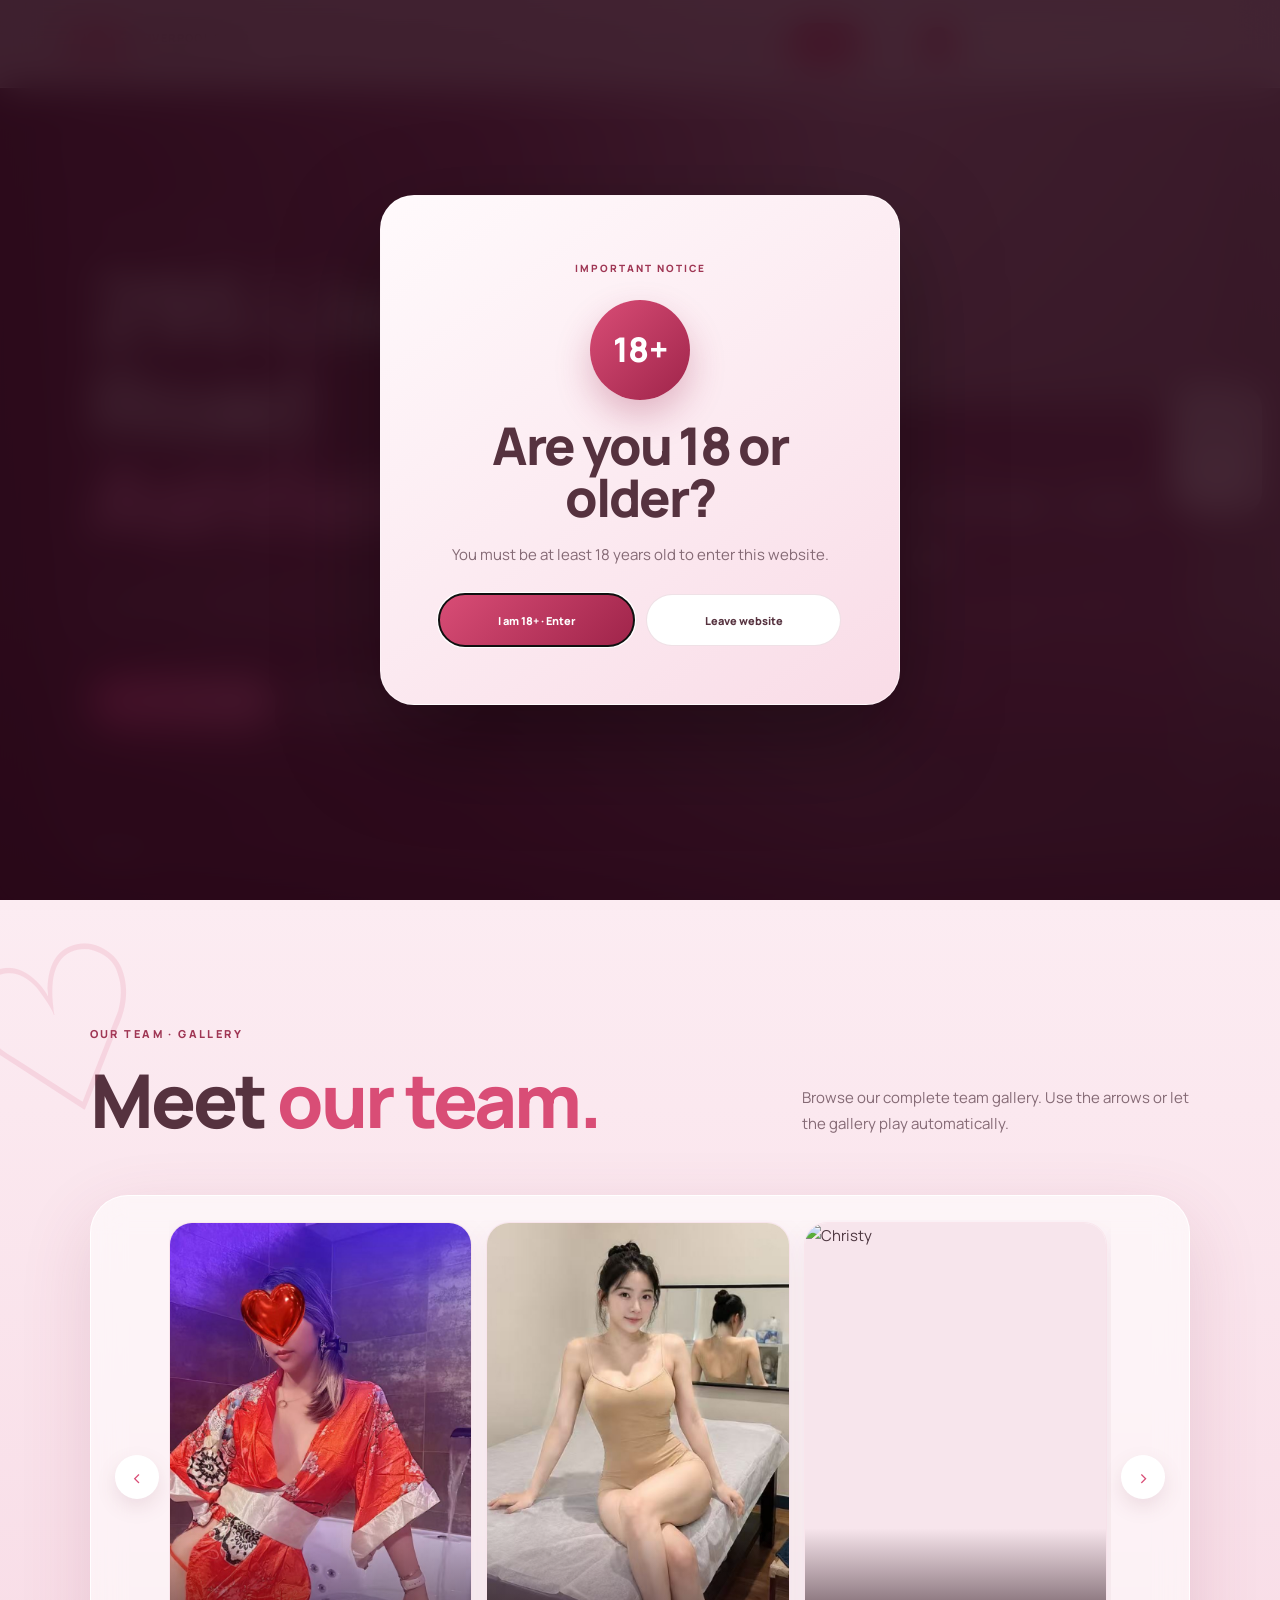
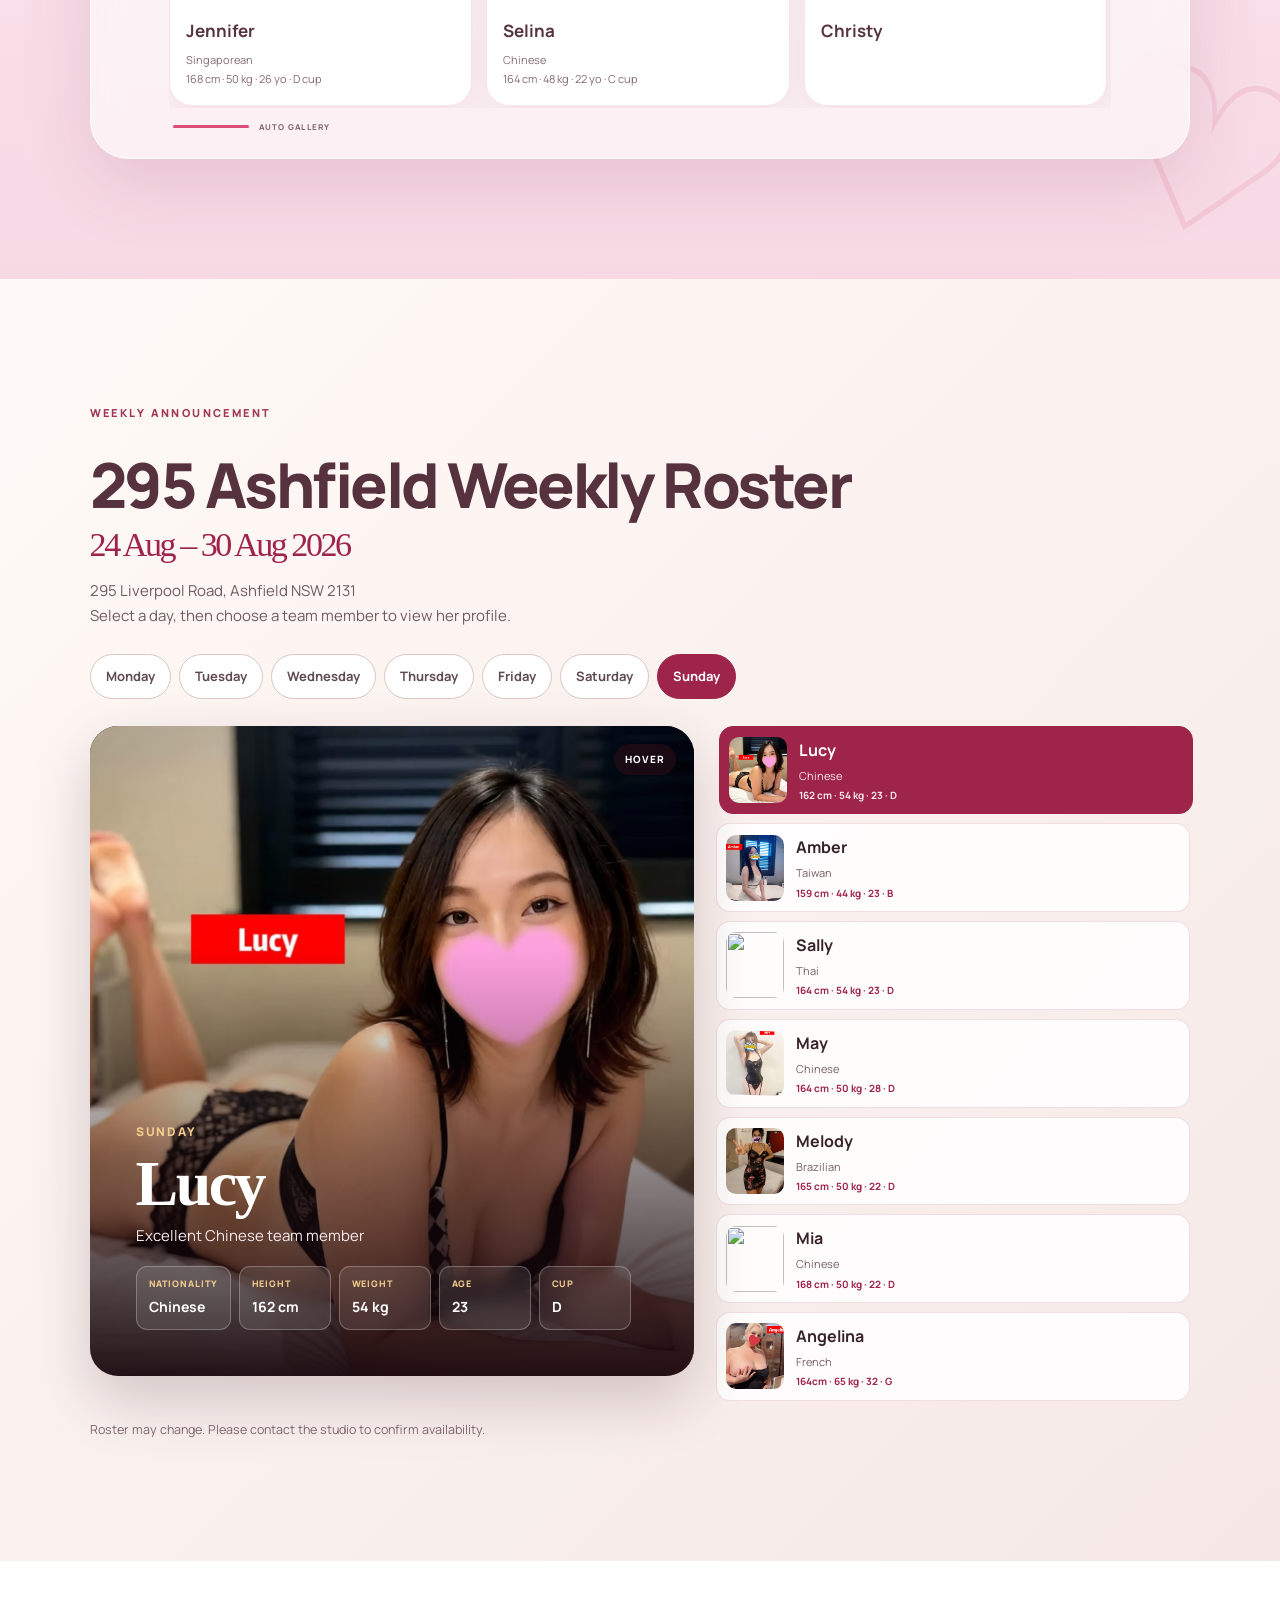
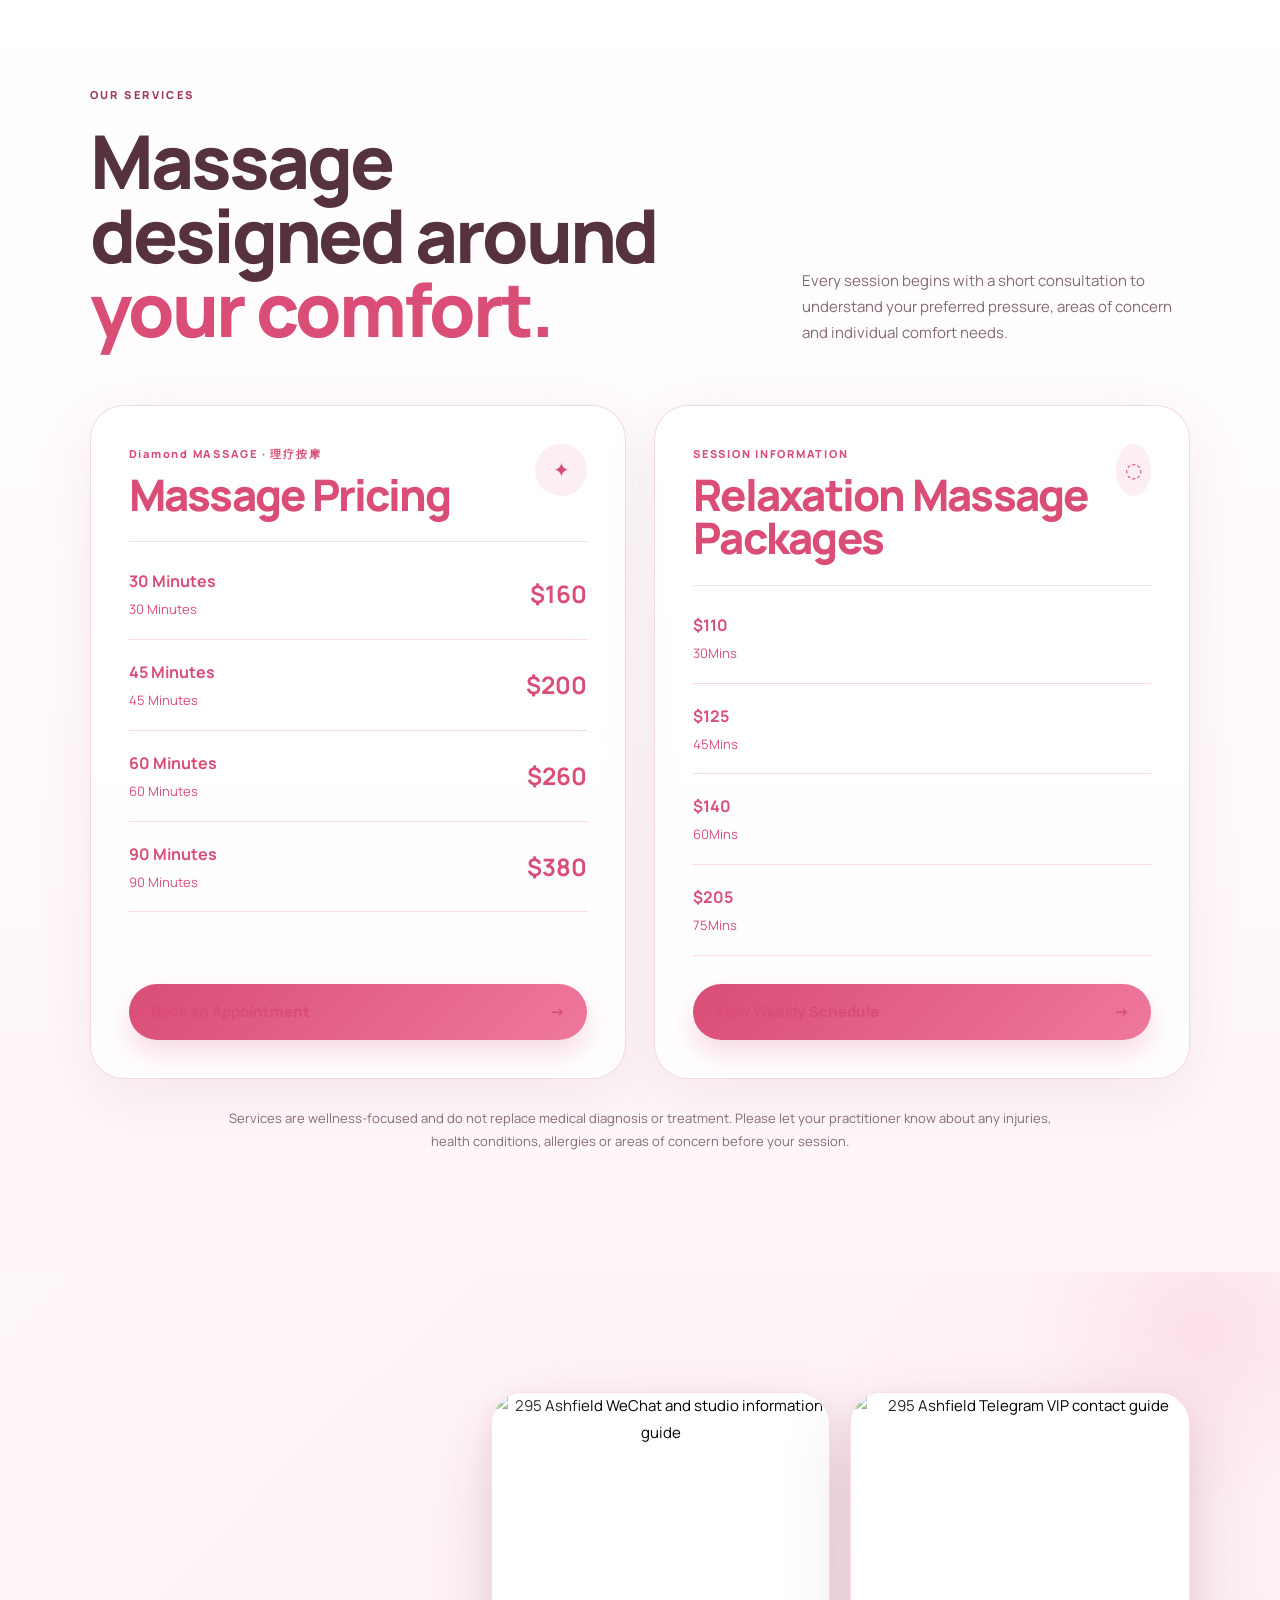
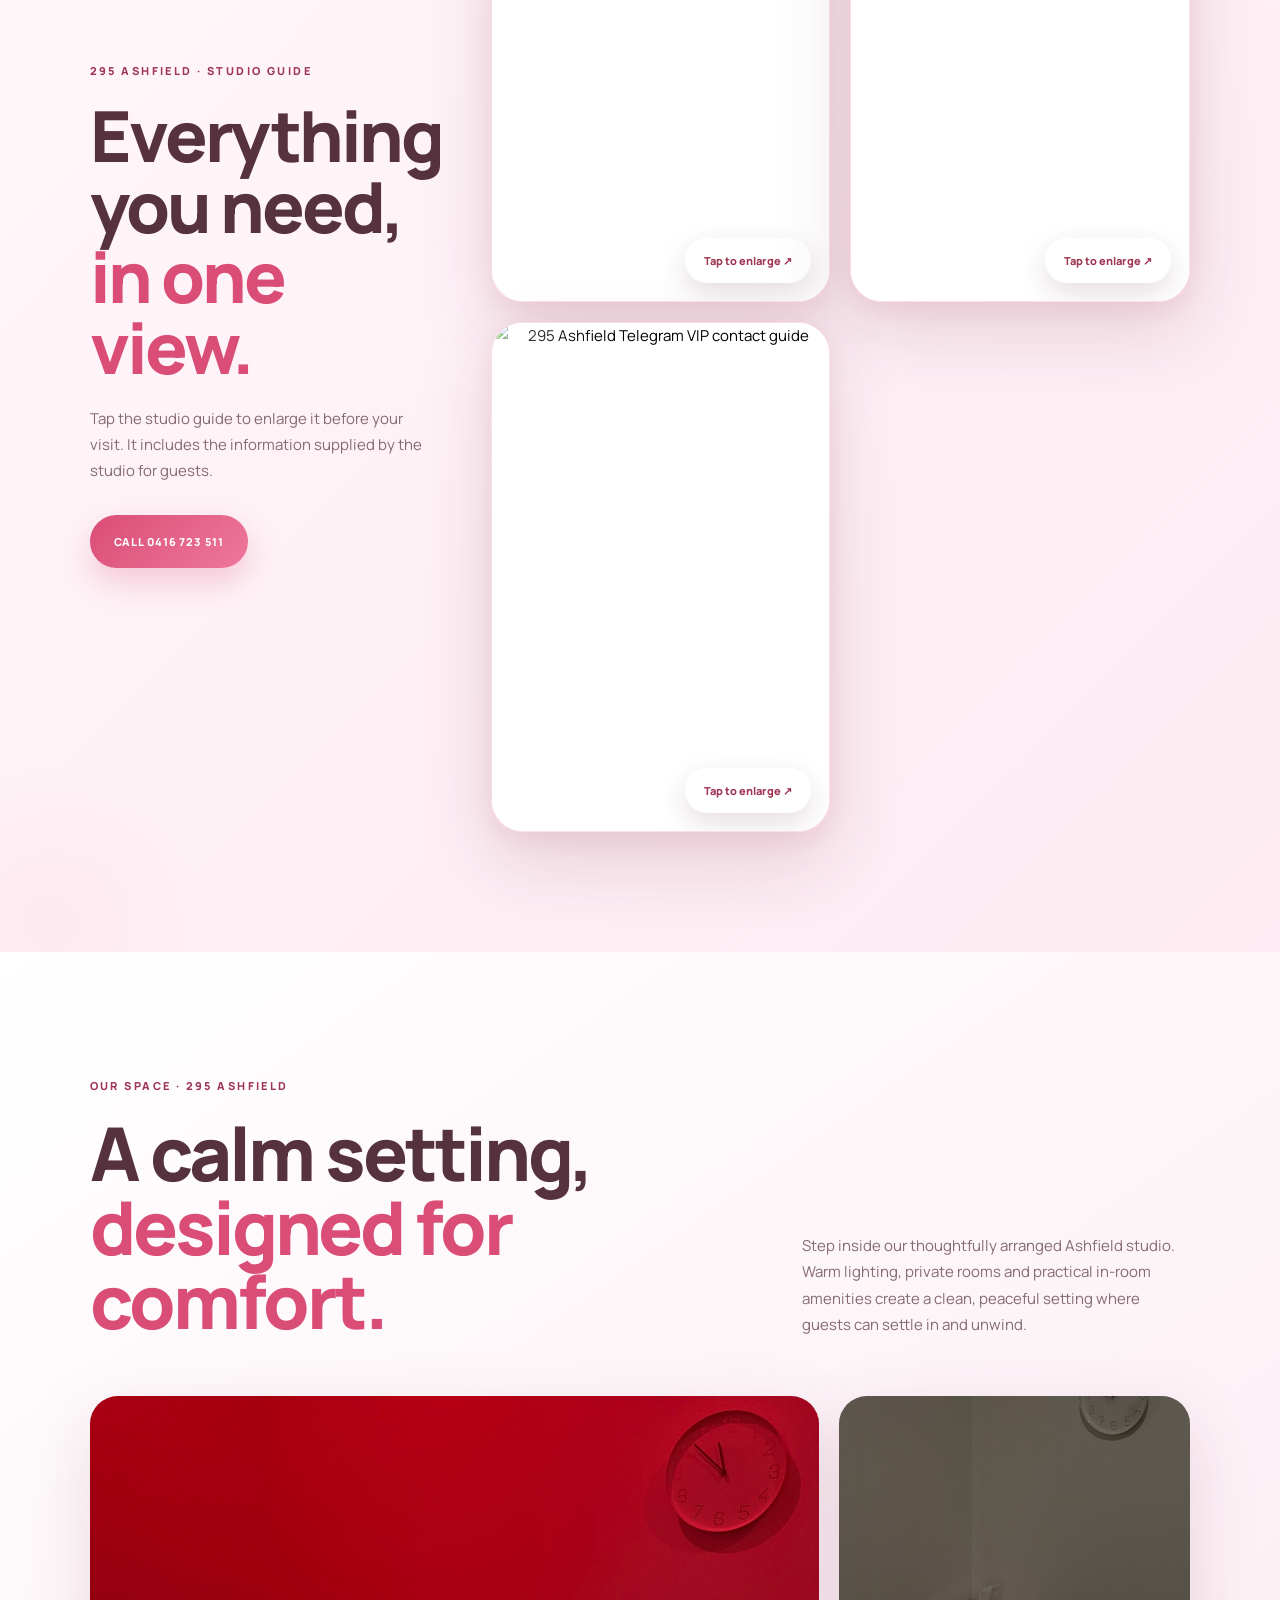
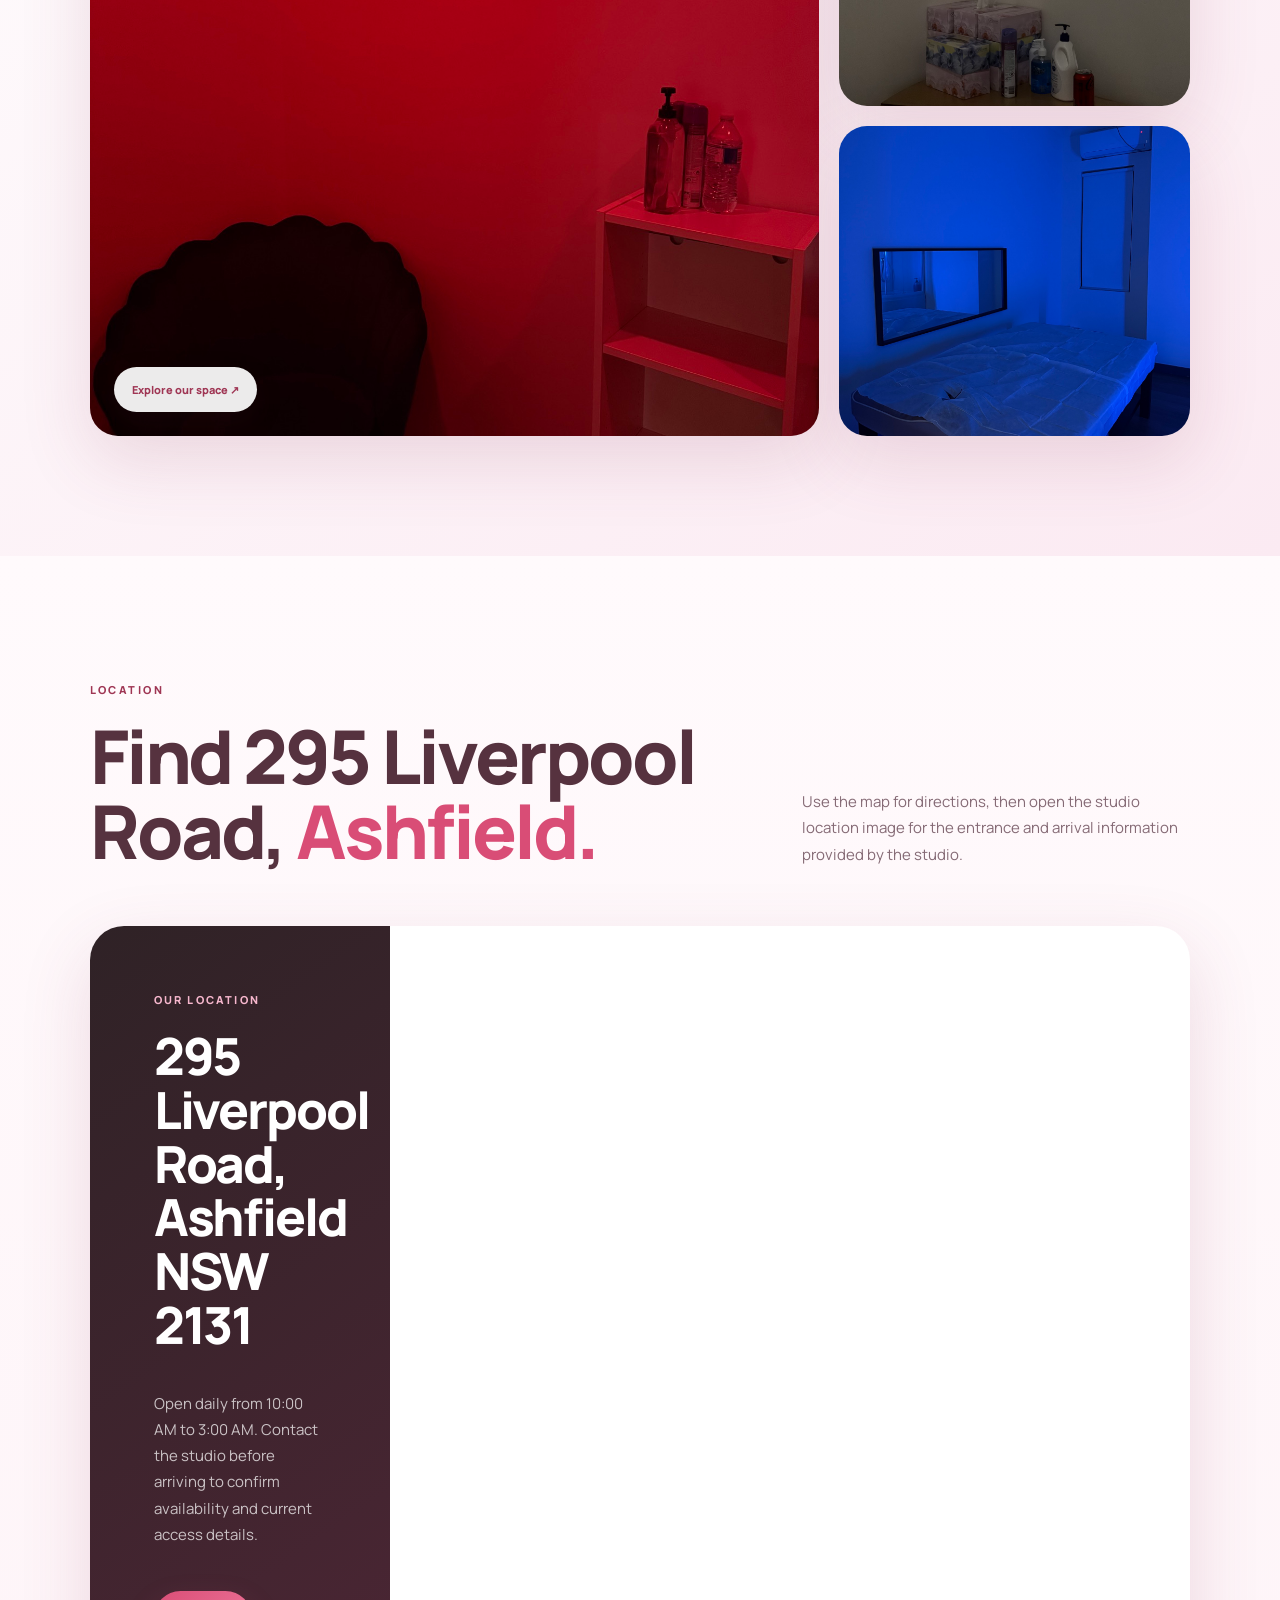
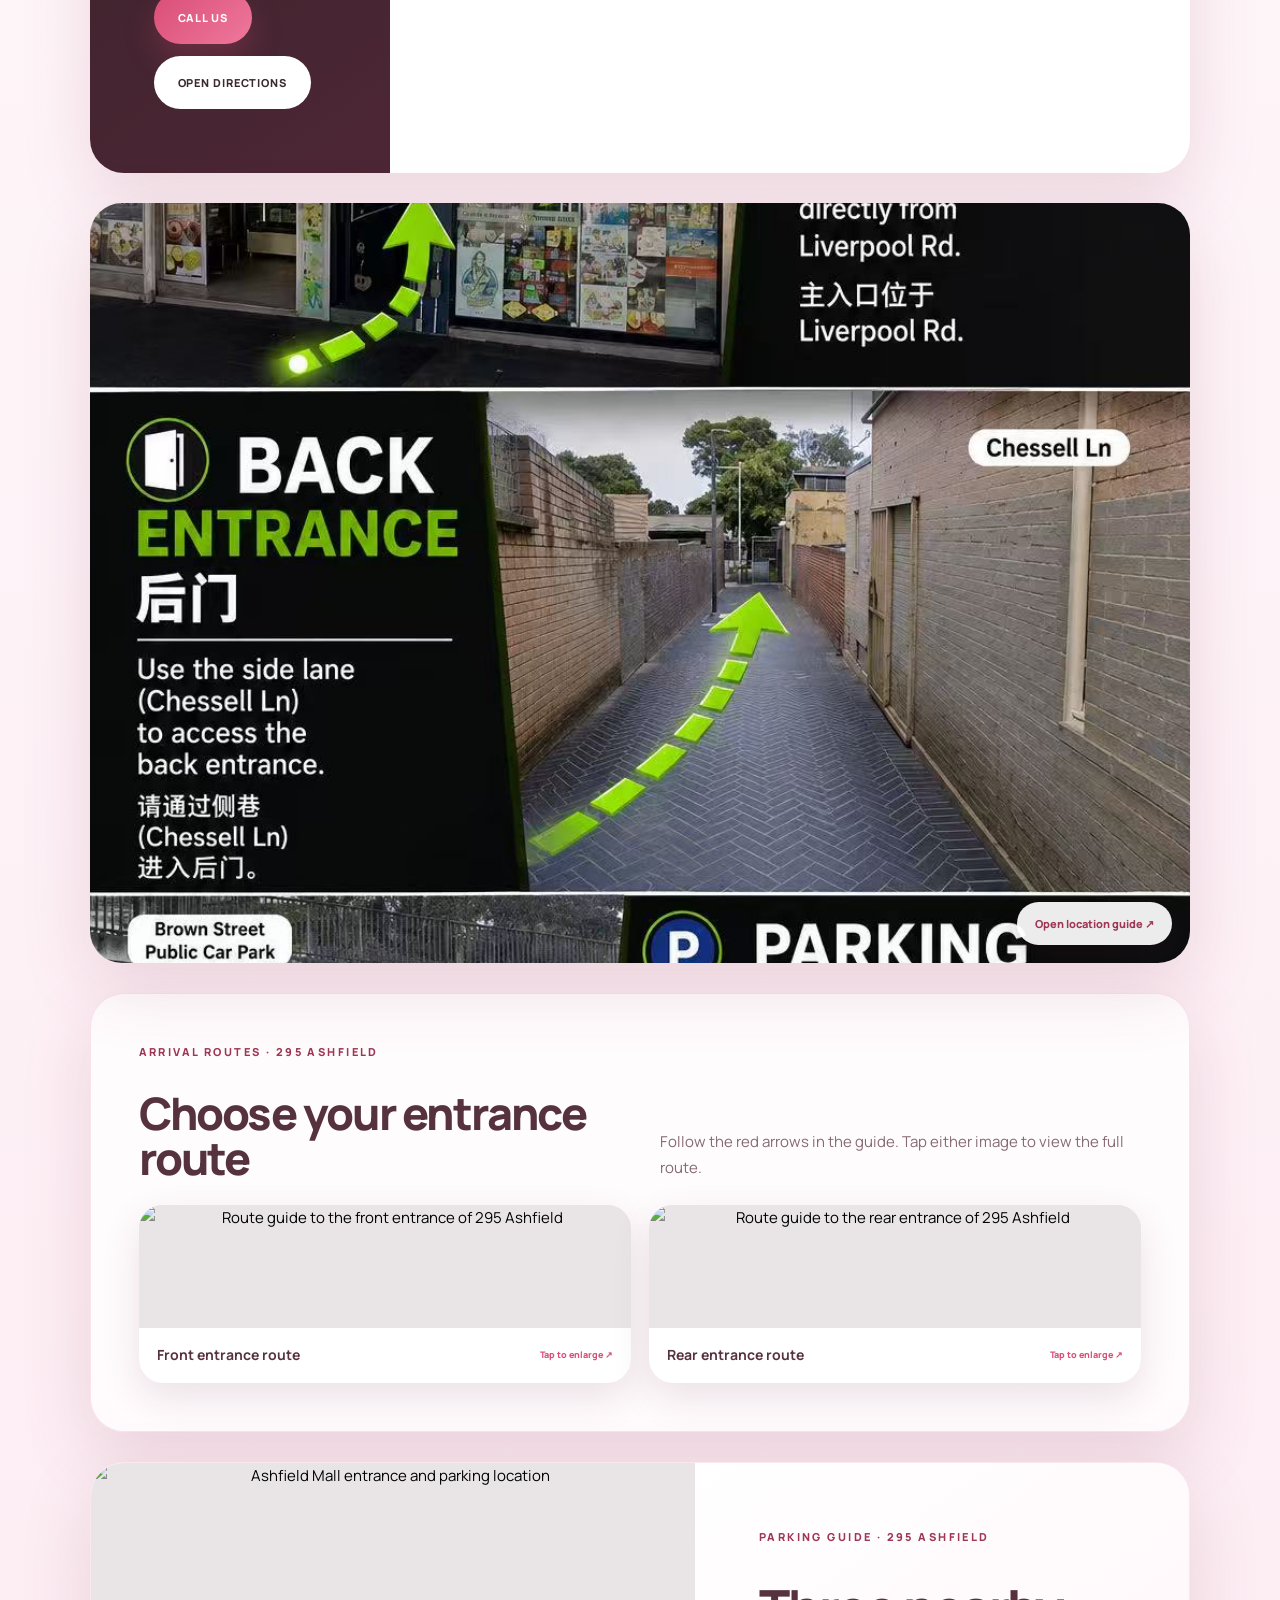
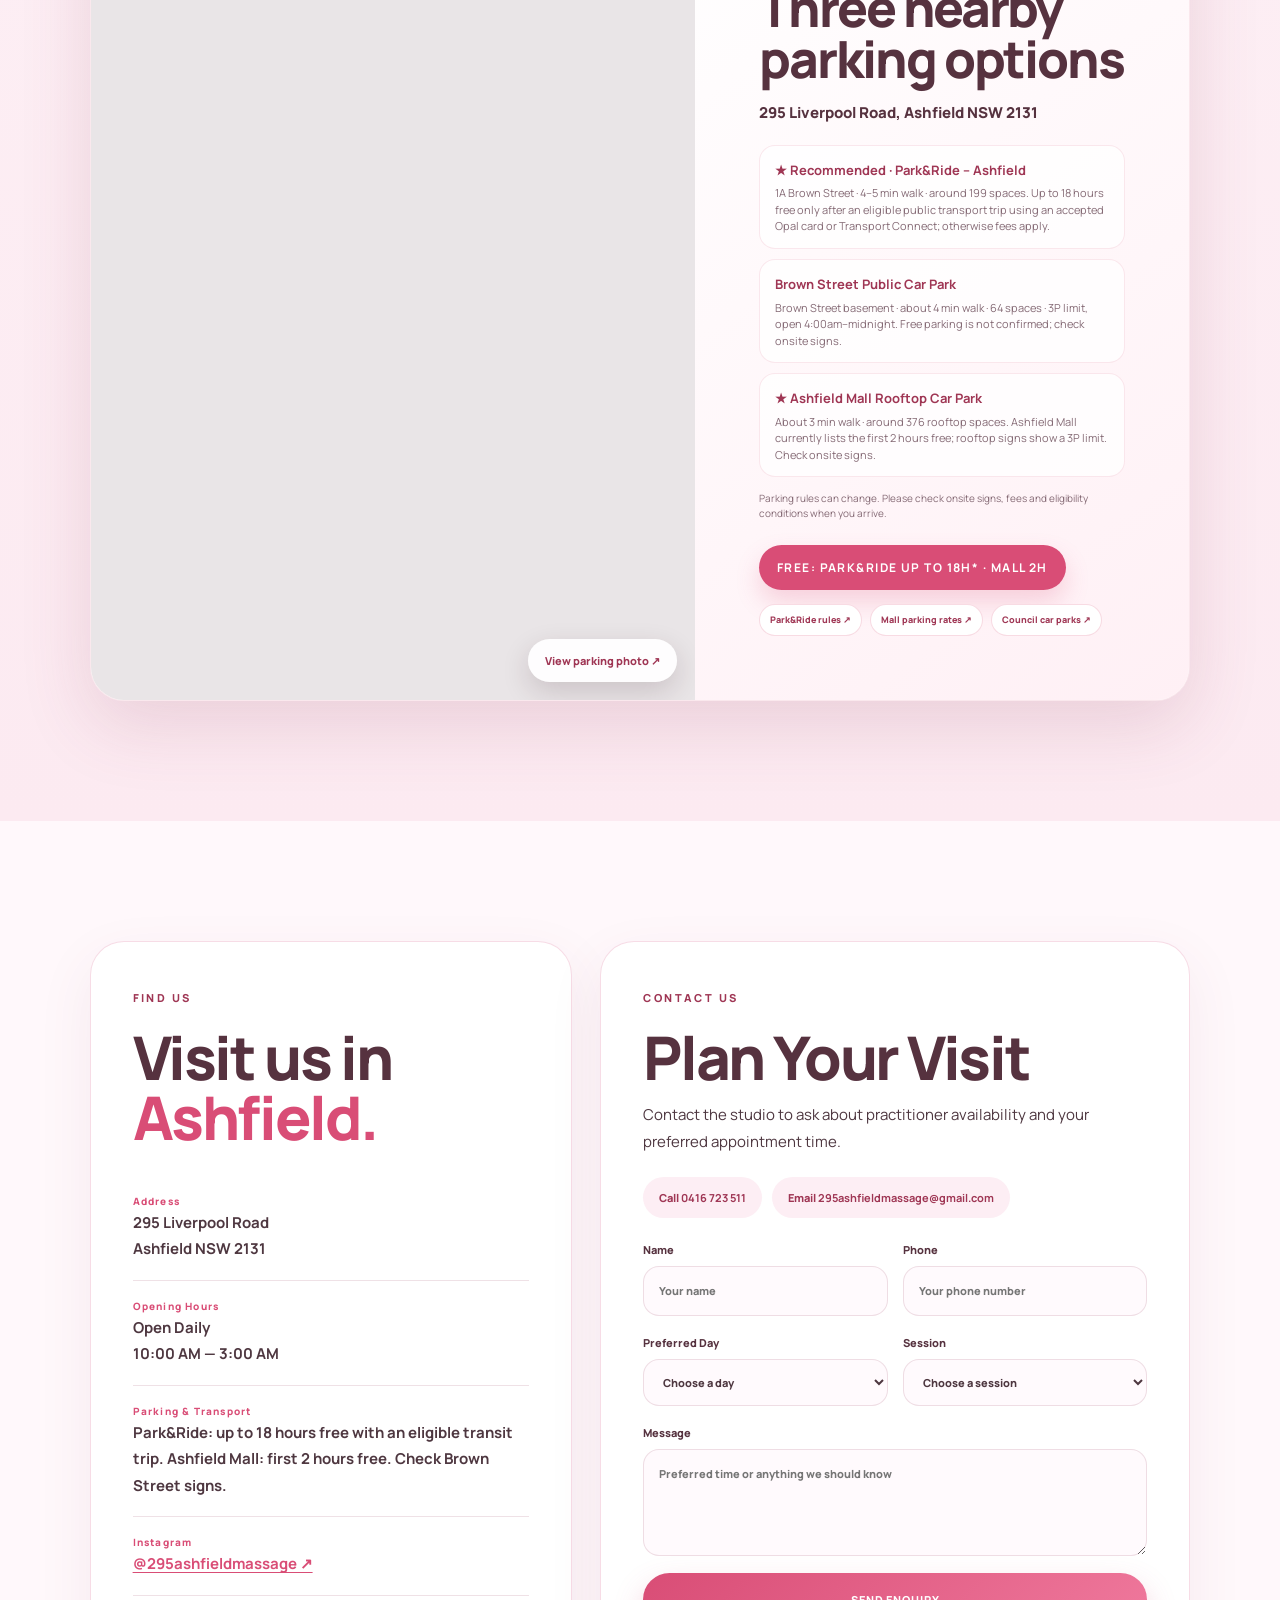
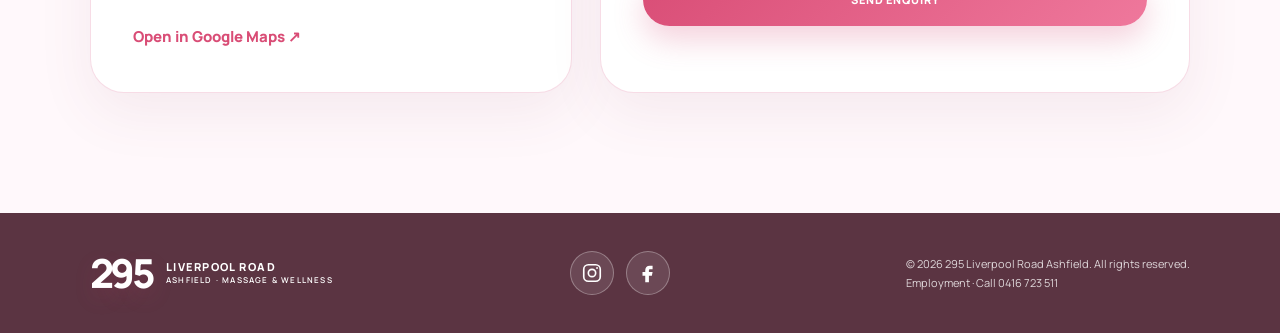
==== index.html @ aeefbd54 "Add files via upload" ====
<!DOCTYPE html>
<html lang="en">
<head>
  <meta charset="UTF-8">

  <meta
    name="viewport"
    content="width=device-width, initial-scale=1.0"
  >

  <meta
    name="description"
    content="295 Liverpool Road Ashfield — a calm and modern massage and wellness studio offering personalised remedial massage in a private setting."
  >

  <title>295 Ashfield | Massage & Wellness</title>

  <link rel="preconnect" href="https://fonts.googleapis.com">

  <link
    rel="preconnect"
    href="https://fonts.gstatic.com"
    crossorigin
  >

  <link
    href="https://fonts.googleapis.com/css2?family=Manrope:wght@400;500;600;700;800&display=swap"
    rel="stylesheet"
  >

  <link rel="stylesheet" href="styles.css?v=20260723-fullimage">
</head>

<body class="home-page">

  <!-- =========================================
       HEADER
  ========================================== -->

  <header class="site-header" id="top">

    <a
      class="brand"
      href="#top"
      aria-label="295 Liverpool Road Ashfield home"
    >
      <span class="brand-number">295</span>

      <span class="brand-copy">
        LIVERPOOL ROAD
        <small>Relax. Restore. Renew.</small>
      </span>
    </a>

    <button
      class="menu-toggle"
      type="button"
      aria-label="Open menu"
      aria-expanded="false"
    >
      <span></span>
      <span></span>
    </button>

    <nav class="nav" aria-label="Primary navigation">
      <a href="index.html" data-i18n="navHome">Home</a>
      <a href="gallery.html" data-i18n="navGallery">Gallery</a>
      <a href="environment.html" data-i18n="navSpace">Our Space</a>
      <a href="#weekly-roster-announcement" data-i18n="navRoster">Roster</a>
      <a href="rates.html" data-i18n="navRates">Rates</a>
      <a href="employment.html" data-i18n="navEmployment">Employment</a>
      <a href="#location" data-i18n="navLocation">Location</a>
      <a href="https://www.instagram.com/295ashfieldmassage?igsh=MTZ1cmJsaDdlZ3F3YQ%3D%3D&amp;utm_source=qr" target="_blank" rel="noopener noreferrer" data-i18n="navInstagram">Instagram</a>
      <a href="tel:+61416723511" class="nav-cta" data-i18n="navCall">Call Us</a>
    </nav>

    <div class="language-switcher global-language-switcher" role="group" aria-label="Choose language">
      <button type="button" data-lang="en">EN</button><button type="button" data-lang="zh">中文</button><button type="button" data-lang="vi">VI</button><button type="button" data-lang="ar">AR</button><button type="button" data-lang="ja">日本語</button><button type="button" data-lang="ko">한국어</button>
    </div>

  </header>


  <main>

    <!-- =========================================
         01 HERO BANNER
    ========================================== -->

    <section class="hero" aria-labelledby="hero-title">

      <div class="hero-shape hero-shape-one"></div>
      <div class="hero-shape hero-shape-two"></div>
      <div class="love-note" aria-hidden="true">♡</div>

      <div class="hero-content reveal">

        <span class="eyebrow">
          ASHFIELD · SYDNEY
        </span>

        <h1 id="hero-title">
          295 Liverpool Road
          <br>
          <em>Ashfield</em>
        </h1>

        <p>
          A calm and private massage and wellness studio created for
          everyday relaxation, thoughtful care and a more comfortable
          way to unwind.
        </p>

        <div class="hero-actions">

          <a
            href="#contact"
            class="button button-primary"
          >
            Contact the Studio
          </a>

          <a
            href="#weekly-roster-announcement"
            class="button button-secondary"
          >
            View Weekly Roster
          </a>

        </div>

      </div>


      <div class="hero-card reveal">

        <span>OPEN 7 DAYS</span>

        <strong>
          10:00 AM — 3:00 AM
        </strong>

        <p>
          Appointments and walk-ins are subject to practitioner
          availability.
        </p>

        <a href="#contact">
          Plan Your Visit
          <span>↗</span>
        </a>

      </div>


      <a class="scroll-link" href="#roster">
        Explore
        <span>↓</span>
      </a>

    </section>


    <!-- =========================================
         02 SERVICES
    ========================================== -->

    <section class="section services" id="services">

      <div class="section-heading reveal">

        <div>
          <span class="eyebrow">
            OUR SERVICES · 服务项目
          </span>

          <h2>
            Massage designed around
            <br>
            <em>your comfort.</em>
          </h2>
        </div>

        <p>
          Every session begins with a short consultation to understand
          your preferred pressure, areas of concern and individual
          comfort needs.
        </p>

      </div>


      <div class="service-layout">

        <!-- LEFT PRICING TABLE -->

        <div class="pricing-card reveal">

          <div class="pricing-card-header">

            <div>
              <span class="pricing-label">
                Diamond MASSAGE · 理疗按摩
              </span>

              <h3>
                Massage Pricing
              </h3>
            </div>

            <span class="pricing-icon" aria-hidden="true">
              ✦
            </span>

          </div>


          <div class="pricing-list">

            <div class="pricing-row">

              <div>
                <strong>30 Minutes</strong>
                <span>30 分钟</span>
              </div>

              <strong class="price">$160</strong>

            </div>


            <div class="pricing-row">

              <div>
                <strong>45 Minutes</strong>
                <span>45 分钟</span>
              </div>

              <strong class="price">$200</strong>

            </div>


            <div class="pricing-row">

              <div>
                <strong>60 Minutes</strong>
                <span>60 分钟</span>
              </div>

              <strong class="price">$260</strong>

            </div>


            <div class="pricing-row">

              <div>
                <strong>90 Minutes</strong>
                <span>90 分钟</span>
              </div>

              <strong class="price">$380</strong>

            </div>

          </div>


          <a
            href="#contact"
            class="pricing-button"
          >
            Book an Appointment
            <span>→</span>
          </a>

        </div>


        <!-- RIGHT INFORMATION TABLE -->

        <div class="pricing-card reveal">

          <div class="pricing-card-header">

            <div>
              <span class="pricing-label">
                SESSION INFORMATION
              </span>

              <h3>
                Relaxation Massage Packages
              </h3>
            </div>

            <span class="pricing-icon" aria-hidden="true">
              ◌
            </span>

          </div>


          <div class="pricing-list">

            <div class="pricing-row">

              <div>
                <strong>$110</strong>
                <span>
                  30Mins
                </span>
              </div>

            </div>


            <div class="pricing-row">

              <div>
                <strong>$125</strong>
                <span>
                  45Mins
                </span>
              </div>

            </div>


            <div class="pricing-row">

              <div>
                <strong>$140</strong>
                <span>
                  60Mins
                </span>
              </div>

            </div>


            <div class="pricing-row">

              <div>
                <strong>$205</strong>
                <span>
                  75Mins
                </span>
              </div>

            </div>

          </div>


          <a
            href="#weekly-roster-announcement"
            class="pricing-button"
          >
            View Weekly Schedule
            <span>→</span>
          </a>

        </div>

      </div>


      <p class="service-note reveal">
        Services are wellness-focused and do not replace medical
        diagnosis or treatment. Please let your practitioner know about
        any injuries, health conditions, allergies or areas of concern
        before your session.
      </p>

    </section>


    <!-- =========================================
         FEATURE PHOTO
    ========================================== -->

    <section class="section feature-photo-section" id="studio-photo">
      <div class="feature-photo-copy reveal">
        <span class="eyebrow">295 ASHFIELD · STUDIO GUIDE</span>
        <h2>Everything you need, <em>in one view.</em></h2>
        <p>Tap the studio guide to enlarge it before your visit. It includes the information supplied by the studio for guests.</p>
        <a class="button button-primary" href="tel:+61416723511">Call 0416 723 511</a>
      </div>
      <div class="feature-photo-gallery reveal">
        <button class="feature-photo-card" type="button" data-image-open="images/295.jpg" aria-label="Open the 295 Ashfield studio guide">
          <img src="images/295.jpg" alt="295 Ashfield WeChat and studio information guide" loading="lazy">
          <span>Tap to enlarge ↗</span>
        </button>
        <button class="feature-photo-card" type="button" data-image-open="images/telegram-vip.png" aria-label="Open the 295 Ashfield Telegram VIP guide">
          <img src="images/telegram-vip.png" alt="295 Ashfield Telegram VIP contact guide" loading="lazy">
          <span>Tap to enlarge ↗</span>
        </button>
        <button class="feature-photo-card" type="button" data-image-open="images/295 whatsapp.jpg" aria-label="Open the 295 Ashfield Telegram VIP guide">
          <img src="images/295 whatsapp.jpg" alt="295 Ashfield Telegram VIP contact guide" loading="lazy">
          <span>Tap to enlarge ↗</span>
        </button>
      </div>
    </section>

    <section class="section weekly-roster-announcement" id="weekly-roster-announcement" aria-live="polite"></section>

    <!-- =========================================
         03 WEEKLY ROSTER
    ========================================== -->

<!-- =========================================
     WEEKLY ROSTER · DOUBLE ROW SLIDER
========================================== -->

<section class="section roster" id="roster">

  <div class="section-heading roster-heading reveal">

    <div>
      <span class="eyebrow" data-i18n="teamCarouselEyebrow">OUR TEAM · GALLERY</span>

      <h2 data-i18n="teamCarouselTitle">Meet <em>our team.</em></h2>
    </div>

    <p data-i18n="teamCarouselText">Browse our complete team gallery. Use the arrows or let the gallery play automatically.</p>

  </div>


  <div class="roster-shell reveal">

    <!-- ALL STAFF GALLERY -->

    <div class="roster-display">

      <!-- SINGLE-ROW STAFF SLIDER -->

      <div class="roster-slider-wrap">

        <button
          class="slider-arrow slider-prev"
          type="button"
          aria-label="View previous practitioners"
        >
          ‹
        </button>


        <div class="schedule-double">

          <!-- FIRST ROW -->

          <div
            id="schedule-content"
            class="schedule-slider schedule-slider-one"
            aria-live="polite"
          ></div>


          <div class="roster-gallery-status"><span></span><small>Auto Gallery</small></div>

        </div>


        <button
          class="slider-arrow slider-next"
          type="button"
          aria-label="View next practitioners"
        >
          ›
        </button>

      </div>

    </div>

  </div>

</section>




    <!-- =========================================
         OUR SPACE PREVIEW
    ========================================== -->

    <section class="section space-preview-section" id="our-space">
      <div class="section-heading reveal">
        <div>
          <span class="eyebrow" data-i18n="spaceEyebrow">OUR SPACE · 295 ASHFIELD</span>
          <h2 data-i18n="spaceTitle">A calm setting, <em>designed for comfort.</em></h2>
        </div>
        <p data-i18n="spaceIntro">Step inside our thoughtfully arranged Ashfield studio. Warm lighting, private rooms and practical in-room amenities create a clean, peaceful setting where guests can settle in and unwind.</p>
      </div>
      <div class="space-preview-grid reveal">
        <a class="space-preview-main" href="environment.html"><img src="images/environment/img_0013.jpg" alt="Inside the 295 Ashfield studio" loading="lazy"><span data-i18n="exploreSpace">Explore our space ↗</span></a>
        <a href="environment.html"><img src="images/environment/img_0007.jpg" alt="Comfortable studio interior" loading="lazy"></a>
        <a href="environment.html"><img src="images/environment/img_0017.jpg" alt="Private studio room" loading="lazy"></a>
      </div>
    </section>

    <!-- =========================================
         LOCATION
    ========================================== -->

    <section class="section location-section" id="location">
      <div class="section-heading reveal">
        <div>
          <span class="eyebrow">LOCATION · 到店位置</span>
          <h2>Find 295 Liverpool Road, <em>Ashfield.</em></h2>
        </div>
        <p>Use the map for directions, then open the studio location image for the entrance and arrival information provided by the studio.</p>
      </div>

      <div class="location-layout reveal">
        <div class="location-info-panel">
          <span>OUR LOCATION</span>
          <h3>295 Liverpool Road,<br>Ashfield NSW 2131</h3>
          <p>Open daily from 10:00 AM to 3:00 AM. Contact the studio before arriving to confirm availability and current access details.</p>
          <div class="location-actions">
            <a class="button button-primary" href="tel:+61416723511">Call Us</a>
            <a class="button button-light" href="https://www.google.com/maps/search/?api=1&query=295+Liverpool+Road+Ashfield+NSW+2131" target="_blank" rel="noopener noreferrer">Open Directions</a>
          </div>
        </div>

        <iframe class="location-map" title="Google map showing 295 Liverpool Road Ashfield NSW 2131" loading="lazy" referrerpolicy="no-referrer-when-downgrade" src="https://www.google.com/maps?q=295%20Liverpool%20Road%20Ashfield%20NSW%202131&output=embed"></iframe>
      </div>

      <button class="location-guide reveal" type="button" data-image-open="images/location.jpg" aria-label="Open location guide image">
        <picture>
          <source media="(max-width:700px)" srcset="images/locationmobile.jpg">
          <img src="images/location.jpg" alt="295 Ashfield location and arrival guide" loading="lazy">
        </picture>
        <span>Open location guide ↗</span>
      </button>

      <section class="route-guides reveal" aria-labelledby="route-guide-title">
        <div class="route-guide-heading">
          <span class="eyebrow" data-i18n="routeEyebrow">ARRIVAL ROUTES · 295 ASHFIELD</span>
          <h3 id="route-guide-title" data-i18n="routeTitle">Choose your entrance route</h3>
          <p data-i18n="routeIntro">Follow the red arrows in the guide. Tap either image to view the full route.</p>
        </div>
        <div class="route-guide-grid">
          <button class="route-guide-card" type="button" data-image-open="images/route-front-door.jpg" aria-label="Open front entrance route guide">
            <img src="images/route-front-door.jpg" alt="Route guide to the front entrance of 295 Ashfield" loading="lazy">
            <span><strong data-i18n="frontRouteTitle">Front entrance route</strong><small data-i18n="routeOpen">Tap to enlarge ↗</small></span>
          </button>
          <button class="route-guide-card" type="button" data-image-open="images/route-back-door.jpg" aria-label="Open rear entrance route guide">
            <img src="images/route-back-door.jpg" alt="Route guide to the rear entrance of 295 Ashfield" loading="lazy">
            <span><strong data-i18n="backRouteTitle">Rear entrance route</strong><small data-i18n="routeOpen">Tap to enlarge ↗</small></span>
          </button>
        </div>
      </section>

      <div class="parking-card reveal">
        <button class="parking-photo" type="button" data-image-open="images/ashfield-mall-parking.png" aria-label="Open Ashfield Mall parking image">
          <img src="images/ashfield-mall-parking.png" alt="Ashfield Mall entrance and parking location" loading="lazy">
          <span data-i18n="parkingOpen">View parking photo ↗</span>
        </button>
        <div class="parking-copy">
          <span class="eyebrow" data-i18n="parkingEyebrow">PARKING GUIDE · 295 ASHFIELD</span>
          <h3 data-i18n="parkingTitle">Three nearby parking options</h3>
          <p class="parking-address">295 Liverpool Road, Ashfield NSW 2131</p>
          <div class="parking-options">
            <article>
              <strong data-i18n="parkingOption1Title">★ Recommended · Park&amp;Ride – Ashfield</strong>
              <p data-i18n="parkingOption1Text">1A Brown Street · 4–5 min walk · around 199 spaces. Up to 18 hours free only after an eligible public transport trip using an accepted Opal card or Transport Connect; otherwise fees apply.</p>
            </article>
            <article>
              <strong data-i18n="parkingOption2Title">Brown Street Public Car Park</strong>
              <p data-i18n="parkingOption2Text">Brown Street basement · about 4 min walk · 64 spaces · 3P limit, open 4:00am–midnight. Free parking is not confirmed; check onsite signs.</p>
            </article>
            <article>
              <strong data-i18n="parkingOption3Title">★ Ashfield Mall Rooftop Car Park</strong>
              <p data-i18n="parkingOption3Text">About 3 min walk · around 376 rooftop spaces. Ashfield Mall currently lists the first 2 hours free; rooftop signs show a 3P limit. Check onsite signs.</p>
            </article>
          </div>
          <p class="parking-note" data-i18n="parkingDetails">Parking rules can change. Please check onsite signs, fees and eligibility conditions when you arrive.</p>
          <strong data-i18n="parkingBadge">FREE: PARK&amp;RIDE UP TO 18H* · MALL 2H</strong>
          <div class="parking-source-links">
            <a href="https://transportnsw.info/transport-connect/parkride" target="_blank" rel="noopener noreferrer" data-i18n="parkingRulesLink">Park&amp;Ride rules ↗</a>
            <a href="https://www.ashfieldmall.com.au/centre-information/" target="_blank" rel="noopener noreferrer" data-i18n="parkingMallLink">Mall parking rates ↗</a>
            <a href="https://www.innerwest.nsw.gov.au/parking-and-rangers/council-car-parks" target="_blank" rel="noopener noreferrer" data-i18n="parkingCouncilLink">Council car parks ↗</a>
          </div>
        </div>
      </div>
    </section>

    <!-- =========================================
         04 CONTACT / FIND US
    ========================================== -->

    <section class="section contact" id="contact">

      <!-- LOCATION CARD -->

      <div class="contact-card contact-details reveal">

        <span class="eyebrow">
          FIND US · 找到我们
        </span>

        <h2>
          Visit us in
          <br>
          <em>Ashfield.</em>
        </h2>


        <div class="detail-list">

          <div>
            <span>Address</span>

            <strong>
              295 Liverpool Road
              <br>
              Ashfield NSW 2131
            </strong>
          </div>


          <div>
            <span>Opening Hours</span>

            <strong>
              Open Daily
              <br>
              10:00 AM — 3:00 AM
            </strong>
          </div>


          <div>
            <span>Parking & Transport</span>

            <strong data-i18n="parkingSummary">Park&amp;Ride: up to 18 hours free with an eligible transit trip. Ashfield Mall: first 2 hours free. Check Brown Street signs.</strong>
          </div>

          <div>
            <span data-i18n="instagramLabel">Instagram</span>
            <strong><a class="instagram-link" href="https://www.instagram.com/295ashfieldmassage?igsh=MTZ1cmJsaDdlZ3F3YQ%3D%3D&amp;utm_source=qr" target="_blank" rel="noopener noreferrer">@295ashfieldmassage ↗</a></strong>
          </div>

        </div>


        <a
          class="text-link"
          href="https://www.google.com/maps/search/?api=1&query=295+Liverpool+Road+Ashfield+NSW+2131"
          target="_blank"
          rel="noopener noreferrer"
        >
          Open in Google Maps ↗
        </a>

      </div>


      <!-- CONTACT FORM CARD -->

      <div class="contact-card contact-form-wrap reveal">

        <span class="eyebrow">
          CONTACT US · 联系我们
        </span>

        <h3>
          Plan Your Visit
        </h3>

        <p>
          Contact the studio to ask about practitioner availability and
          your preferred appointment time.
        </p>


        <div class="quick-contact">

          <a href="tel:+61416723511">
            <span>Call</span>
            <strong>0416 723 511</strong>
          </a>


          <a href="mailto:295ashfieldmassage@gmail.com">
            <span>Email</span>
            <strong>295ashfieldmassage@gmail.com</strong>
          </a>

        </div>


        <form id="contact-form">

          <div class="form-row">

            <label>
              Name

              <input
                type="text"
                name="name"
                placeholder="Your name"
                autocomplete="name"
                required
              >
            </label>


            <label>
              Phone

              <input
                type="tel"
                name="phone"
                placeholder="Your phone number"
                autocomplete="tel"
                required
              >
            </label>

          </div>


          <div class="form-row">

            <label>
              Preferred Day

              <select name="day" required>

                <option value="">
                  Choose a day
                </option>

                <option value="Monday">
                  Monday
                </option>

                <option value="Tuesday">
                  Tuesday
                </option>

                <option value="Wednesday">
                  Wednesday
                </option>

                <option value="Thursday">
                  Thursday
                </option>

                <option value="Friday">
                  Friday
                </option>

                <option value="Saturday">
                  Saturday
                </option>

                <option value="Sunday">
                  Sunday
                </option>

              </select>
            </label>


            <label>
              Session

              <select name="service" required>

                <option value="">
                  Choose a session
                </option>

                <option value="Remedial Massage — 30 Minutes">
                  Remedial Massage — 30 Minutes
                </option>

                <option value="Remedial Massage — 45 Minutes">
                  Remedial Massage — 45 Minutes
                </option>

                <option value="Remedial Massage — 60 Minutes">
                  Remedial Massage — 60 Minutes
                </option>

                <option value="Remedial Massage — 90 Minutes">
                  Remedial Massage — 90 Minutes
                </option>

              </select>
            </label>

          </div>


          <label>
            Message

            <textarea
              name="message"
              rows="4"
              placeholder="Preferred time or anything we should know"
            ></textarea>
          </label>


          <button
            type="submit"
            class="button button-primary"
          >
            Send Enquiry
          </button>


          <p
            id="form-status"
            class="form-status"
            aria-live="polite"
          ></p>

        </form>

      </div>

    </section>

  </main>


  <!-- =========================================
       FOOTER
  ========================================== -->

  <footer>

    <a
      class="brand footer-brand"
      href="#top"
      aria-label="Return to the top of the page"
    >
      <span class="brand-number">
        295
      </span>

      <span class="brand-copy">
        LIVERPOOL ROAD
        <small>ASHFIELD · MASSAGE & WELLNESS</small>
      </span>
    </a>


    <p>
      © <span id="year"></span> 295 Liverpool Road Ashfield. All rights reserved.<br>
      <a href="employment.html">Employment</a> · <a href="tel:+61416723511">Call 0416 723 511</a>
    </p>

  </footer>


  <!-- =========================================
       MOBILE FIXED ACTIONS
  ========================================== -->

  <div class="mobile-actions">

    <a href="tel:+61416723511">
      Call
    </a>

    <a href="#roster">
      Roster
    </a>

    <a href="#contact">
      Contact
    </a>

    <a href="https://www.instagram.com/295ashfieldmassage?igsh=MTZ1cmJsaDdlZ3F3YQ%3D%3D&amp;utm_source=qr" target="_blank" rel="noopener noreferrer" data-i18n="navInstagram">Instagram</a>

  </div>




  <!-- FLOATING PHOTO PREVIEW -->
  <button
    class="floating-photo-button"
    id="floating-photo-button"
    type="button"
    aria-label="Open 295 Ashfield photo"
  >
    <img src="images/295.jpg" alt="295 Ashfield" loading="lazy">
    <span>VIEW PHOTO</span>
  </button>

  <div
    class="floating-photo-modal"
    id="floating-photo-modal"
    role="dialog"
    aria-modal="true"
    aria-hidden="true"
    aria-label="295 Ashfield photo preview"
  >
    <button
      class="floating-photo-close"
      id="floating-photo-close"
      type="button"
      aria-label="Close photo preview"
    >
      ×
    </button>

    <div class="floating-photo-panel">
      <img src="images/295.jpg" alt="295 Ashfield full-size preview">
    </div>
  </div>


  <div class="image-lightbox" id="image-lightbox" role="dialog" aria-modal="true" aria-hidden="true" aria-label="Image preview">
    <button class="image-lightbox-close" type="button" aria-label="Close image preview">×</button>
    <img src="" alt="Expanded preview">
  </div>

  <script src="roster-config.js?v=20260806"></script>
  <script src="original-roster-data.js?v=20260806"></script>
  <script src="script.js"></script>
  <script src="weekly-roster.js?v=20260806"></script>
  <script src="site-language.js?v=20260731"></script>

  <script src="age-gate.js?v=20260807"></script>
</body>
</html>
---- styles.css ----
:root{
  --pink-50:#fff8fb;
  --pink-100:#fdeef4;
  --pink-200:#f8d9e4;
  --pink-300:#efb7ca;
  --pink-500:#df6f94;
  --rose:#d94d76;
  --rose-dark:#9f3654;
  --plum:#56323f;
  --text:#4e3740;
  --muted:#856a75;
  --white:#fff;
  --line:rgba(154,72,103,.16);
  --shadow:0 24px 70px rgba(145,63,91,.16);
}
*{box-sizing:border-box}
html{scroll-behavior:smooth}
body{margin:0;background:linear-gradient(180deg,#fff9fb 0,#fcebf2 45%,#fff8fb 100%);color:var(--text);font-family:"Manrope",sans-serif;font-size:15px;line-height:1.75;overflow-x:hidden}
body.age-gate-locked{overflow:hidden}.age-gate{position:fixed;inset:0;z-index:1000;display:grid;place-items:center;padding:22px;background:rgba(41,8,25,.88);backdrop-filter:blur(18px)}.age-gate-card{width:min(520px,100%);padding:clamp(32px,6vw,58px);border:1px solid rgba(255,255,255,.55);border-radius:34px;background:linear-gradient(145deg,#fffafc,#f9dce7);box-shadow:0 35px 100px rgba(0,0,0,.35);text-align:center}.age-gate-card>span{color:var(--rose-dark);font-size:10px;font-weight:800;letter-spacing:.2em}.age-gate-mark{width:100px;height:100px;margin:20px auto;display:grid;place-items:center;border-radius:50%;background:linear-gradient(135deg,var(--rose),#9f244a);color:#fff;font-size:34px;font-weight:800;box-shadow:0 16px 35px rgba(159,36,74,.28)}.age-gate-card h2{font-size:clamp(32px,6vw,52px)}.age-gate-card p{margin:18px auto 26px;color:var(--muted)}.age-gate-actions{display:grid;grid-template-columns:1fr 1fr;gap:12px}.age-gate-actions button{min-height:52px;border-radius:999px;font:inherit;font-size:11px;font-weight:800;cursor:pointer}.age-gate-enter{border:0;background:linear-gradient(135deg,var(--rose),#9f244a);color:#fff}.age-gate-leave{border:1px solid var(--line);background:#fff;color:var(--plum)}@media(max-width:520px){.age-gate-actions{grid-template-columns:1fr}.age-gate-card{border-radius:26px}}
a{color:inherit;text-decoration:none}
button,input,select,textarea{font:inherit}
img{max-width:100%;display:block}

.site-header{position:fixed;top:0;left:0;right:0;z-index:80;height:88px;padding:0 5vw;display:flex;align-items:center;justify-content:space-between;background:rgba(255,250,252,.78);backdrop-filter:blur(20px);border-bottom:1px solid rgba(255,255,255,.9);transition:.3s}
.site-header.scrolled{height:72px;box-shadow:0 10px 35px rgba(125,56,81,.09)}
.brand{display:flex;align-items:center;gap:13px}
.brand-number{font-size:40px;font-weight:800;line-height:1;color:var(--rose);letter-spacing:-.08em;text-shadow:0 8px 22px rgba(217,77,118,.16)}
.brand-copy{font-size:11px;font-weight:800;letter-spacing:.13em;line-height:1.35;color:var(--plum)}
.brand-copy small{display:block;font-size:8px;color:var(--muted);letter-spacing:.15em;font-weight:600}
.nav{display:flex;align-items:center;gap:26px}
.nav a{font-size:11px;font-weight:800;letter-spacing:.06em}
.nav a:hover{color:var(--rose)}
.nav-cta{padding:12px 19px;border-radius:999px;background:linear-gradient(135deg,var(--rose),#ef789c);color:white;box-shadow:0 12px 26px rgba(217,77,118,.22)}
.menu-toggle{display:none;border:0;background:none;width:40px;height:40px;cursor:pointer}.menu-toggle span{display:block;height:2px;background:var(--plum);margin:7px 0}

.hero{position:relative;min-height:100vh;padding:150px 7vw 105px;display:grid;grid-template-columns:minmax(0,1.15fr) minmax(300px,.55fr);gap:7vw;align-items:center;overflow:hidden;background:
radial-gradient(circle at 8% 16%,rgba(255,255,255,.95) 0 5%,transparent 22%),
radial-gradient(circle at 90% 18%,rgba(255,255,255,.65),transparent 26%),
linear-gradient(145deg,#f9dbe6 0%,#efb9ca 50%,#f7dce6 100%)}
.hero:before{content:"";position:absolute;inset:112px 4.5vw 46px;border:2px solid rgba(255,255,255,.76);border-radius:44% 44% 26px 26px;box-shadow:inset 0 0 0 8px rgba(255,255,255,.14);pointer-events:none}
.hero:after{content:"";position:absolute;left:-3%;right:-3%;bottom:-78px;height:220px;background:
radial-gradient(circle at 6% 70%,#fff 0 10%,transparent 10.5%),
radial-gradient(circle at 18% 58%,#fff 0 14%,transparent 14.5%),
radial-gradient(circle at 31% 72%,#fff 0 12%,transparent 12.5%),
radial-gradient(circle at 47% 52%,#fff 0 16%,transparent 16.5%),
radial-gradient(circle at 65% 68%,#fff 0 13%,transparent 13.5%),
radial-gradient(circle at 82% 55%,#fff 0 16%,transparent 16.5%),
radial-gradient(circle at 96% 70%,#fff 0 11%,transparent 11.5%);filter:drop-shadow(0 -12px 24px rgba(143,70,97,.06));z-index:1}
.hero-shape{position:absolute;z-index:0;width:70px;height:62px;background:linear-gradient(145deg,#f45f82,#c93460);transform:rotate(-45deg);border-radius:12px 50% 10px 50%;box-shadow:0 18px 24px rgba(164,40,80,.24)}
.hero-shape:before,.hero-shape:after{content:"";position:absolute;background:inherit;border-radius:50%}
.hero-shape:before{width:70px;height:70px;top:-36px;left:0}.hero-shape:after{width:70px;height:70px;left:36px;top:0}
.hero-shape-one{right:12%;top:22%;transform:rotate(-45deg) scale(.48)}
.hero-shape-two{right:33%;bottom:21%;transform:rotate(-45deg) scale(.25)}
.hero-content{position:relative;z-index:3;max-width:840px}
.eyebrow{display:inline-block;margin-bottom:20px;font-size:11px;font-weight:800;letter-spacing:.22em;color:var(--rose-dark);text-transform:uppercase}
h1,h2,h3{margin:0;line-height:1;font-weight:800;letter-spacing:-.04em;color:var(--plum)}
h1{font-size:clamp(68px,8vw,130px)}
h1 em,h2 em{font-style:normal;color:var(--rose);font-weight:800}
.hero-content p{max-width:625px;margin:28px 0 36px;color:#6e4f5b;font-size:17px;line-height:1.9}
.hero-actions{display:flex;gap:12px;flex-wrap:wrap}
.button{display:inline-flex;align-items:center;justify-content:center;min-height:53px;padding:0 24px;border:0;border-radius:999px;font-size:11px;font-weight:800;letter-spacing:.08em;text-transform:uppercase;cursor:pointer;transition:.25s}
.button-primary{background:linear-gradient(135deg,var(--rose),#ef789c);color:#fff;box-shadow:0 14px 30px rgba(217,77,118,.25)}
.button-primary:hover{transform:translateY(-3px);box-shadow:0 19px 35px rgba(217,77,118,.34)}
.button-secondary{background:rgba(255,255,255,.64);border:1px solid rgba(255,255,255,.9);color:var(--plum)}
.button-secondary:hover{background:white;transform:translateY(-3px)}
.hero-card{position:relative;z-index:4;align-self:end;margin-bottom:55px;padding:38px;border-radius:32px;background:rgba(255,255,255,.72);backdrop-filter:blur(20px);border:1px solid rgba(255,255,255,.92);box-shadow:var(--shadow)}
.hero-card>span{font-size:10px;font-weight:800;letter-spacing:.2em;color:var(--rose)}
.hero-card strong{display:block;margin:9px 0 12px;font-size:30px;color:var(--plum)}
.hero-card p{margin:0 0 24px;color:var(--muted);font-size:12px}
.hero-card a{display:flex;justify-content:space-between;padding-top:18px;border-top:1px solid var(--line);font-size:11px;font-weight:800;color:var(--rose-dark)}
.scroll-link{position:absolute;left:7vw;bottom:38px;z-index:5;font-size:9px;font-weight:800;letter-spacing:.17em;text-transform:uppercase}.scroll-link span{margin-left:10px}

/* Homepage screen order: hero, team gallery, weekly announcement, rates. */
.home-page main{display:flex;flex-direction:column}
.home-page main>.hero{order:1}
.home-page main>.roster{order:2}
.home-page main>.weekly-roster-announcement{order:3}
.home-page main>.services{order:4}
.home-page main>.feature-photo-section{order:5}
.home-page main>.space-preview-section{order:6}
.home-page main>.location-section{order:7}
.home-page main>.contact{order:8}

.section{position:relative;padding:120px 7vw}
.section-heading{display:grid;grid-template-columns:1.1fr .7fr;gap:8vw;align-items:end;margin-bottom:58px}
.section-heading h2{font-size:clamp(52px,5.8vw,90px)}
.section-heading>p{margin:0;color:var(--muted);max-width:500px}
.services{background:linear-gradient(180deg,#fff 0,#fff6f9 100%)}
.service-layout{display:grid;grid-template-columns:repeat(2,minmax(0,1fr));gap:28px}
.pricing-card{display:flex;flex-direction:column;padding:38px;border-radius:34px;background:rgba(255,255,255,.86);border:1px solid rgba(236,173,195,.48);box-shadow:0 20px 60px rgba(129,61,86,.09)}
.pricing-card-header{display:flex;align-items:flex-start;justify-content:space-between;gap:20px;padding-bottom:25px;border-bottom:1px solid var(--line)}
.pricing-label{display:block;margin-bottom:10px;color:var(--rose);font-size:11px;font-weight:800;letter-spacing:.16em}
.pricing-card h3{font-size:clamp(30px,3.4vw,46px)}
.pricing-icon{width:52px;height:52px;display:grid;place-items:center;border-radius:50%;background:var(--pink-100);color:var(--rose);font-size:20px}
.pricing-list{flex:1;margin-top:7px}.pricing-row{min-height:82px;display:flex;align-items:center;justify-content:space-between;gap:20px;padding:18px 0;border-bottom:1px solid var(--line)}
.pricing-row>div{display:flex;flex-direction:column;gap:3px}.pricing-row strong{font-size:16px}.pricing-row span{color:var(--muted);font-size:13px}.pricing-row .price{font-size:24px;color:var(--rose)}
.pricing-button{display:flex;align-items:center;justify-content:space-between;min-height:56px;margin-top:28px;padding:0 22px;border-radius:999px;background:linear-gradient(135deg,var(--rose),#ef789c);color:white;font-weight:800;box-shadow:0 13px 27px rgba(217,77,118,.2)}
.pricing-button:hover{transform:translateY(-2px)}
.service-note{max-width:850px;margin:28px auto 0;text-align:center;color:var(--muted);font-size:13px}

.roster{background:linear-gradient(180deg,#fcecf2 0,#f7d9e4 100%);overflow:hidden}
.roster:before,.roster:after{content:"♡";position:absolute;color:rgba(217,77,118,.13);font-size:220px;line-height:1}.roster:before{left:-40px;top:20px;transform:rotate(-18deg)}.roster:after{right:-25px;bottom:20px;transform:rotate(16deg)}
.roster-shell{position:relative;z-index:2;padding:24px;border-radius:38px;background:rgba(255,255,255,.58);border:1px solid rgba(255,255,255,.92);box-shadow:var(--shadow);backdrop-filter:blur(16px)}
.day-tabs{display:grid;grid-template-columns:repeat(7,1fr);gap:8px;padding:8px;margin-bottom:22px;border-radius:999px;background:rgba(255,255,255,.6)}
.roster .day-tabs,.roster .roster-summary{display:none}
.day-tab{border:0;border-radius:999px;padding:13px 8px;background:transparent;color:var(--muted);font-size:10px;font-weight:800;letter-spacing:.06em;cursor:pointer}.day-tab.active,.day-tab[aria-selected="true"]{background:linear-gradient(135deg,var(--rose),#ef789c);color:#fff;box-shadow:0 10px 22px rgba(217,77,118,.2)}
.roster-display{display:grid;grid-template-columns:minmax(0,1fr);gap:0}
.roster-summary{padding:32px;border-radius:28px;background:linear-gradient(160deg,#cf5479,#ef88a7);color:white;box-shadow:0 18px 42px rgba(180,61,102,.22)}
.roster-summary span{font-size:10px;font-weight:800;letter-spacing:.16em}.roster-summary h3{margin:11px 0 14px;font-size:40px;color:#fff}.roster-summary-text{font-size:13px;opacity:.9}.roster-button{display:inline-flex;margin-top:15px;padding:12px 17px;border-radius:999px;background:white;color:var(--rose-dark);font-size:10px;font-weight:800}
.roster-slider-wrap{position:relative;display:grid;grid-template-columns:44px minmax(0,1fr) 44px;align-items:center;gap:10px}.slider-arrow{width:44px;height:44px;border:0;border-radius:50%;background:white;color:var(--rose);box-shadow:0 8px 20px rgba(129,61,86,.13);cursor:pointer;font-size:20px;transition:transform .2s ease,background .2s ease}.slider-arrow:hover{transform:scale(1.08);background:#fff5f8}.schedule-double{min-width:0;overflow:hidden}.schedule-slider{display:flex;gap:14px;overflow-x:auto;scroll-snap-type:x mandatory;scroll-behavior:smooth;scrollbar-width:none;padding:2px}.schedule-slider::-webkit-scrollbar{display:none}.schedule-slider .therapist-card{flex:0 0 calc((100% - 28px)/3);scroll-snap-align:start}.roster-gallery-status{display:flex;align-items:center;gap:10px;margin:12px 4px 0}.roster-gallery-status>span{position:relative;display:block;overflow:hidden;width:76px;height:3px;border-radius:99px;background:rgba(217,77,118,.18)}.roster-gallery-status>span::after{content:"";position:absolute;inset:0;background:var(--rose);transform-origin:left;animation:rosterGalleryProgress 6s linear infinite}.roster-gallery-status small{color:var(--muted);font-size:8px;font-weight:800;letter-spacing:.14em;text-transform:uppercase}.roster-slider-wrap:hover .roster-gallery-status>span::after,.roster-slider-wrap:focus-within .roster-gallery-status>span::after{animation-play-state:paused}@keyframes rosterGalleryProgress{from{transform:scaleX(0)}to{transform:scaleX(1)}}
.staff-card{overflow:hidden;border-radius:23px;background:white;border:1px solid rgba(218,113,150,.18);box-shadow:0 12px 30px rgba(127,61,84,.08)}.staff-image{aspect-ratio:4/5;overflow:hidden;background:#f7e5ec}.staff-image img{width:100%;height:100%;object-fit:cover}.staff-info{padding:16px}.staff-info h4{margin:0 0 4px;font-size:17px;color:var(--plum)}.staff-info p{margin:0;color:var(--muted);font-size:11px}.staff-hours{display:block;margin-top:8px;color:var(--rose);font-size:11px;font-weight:800}

.therapist-card{overflow:hidden;border-radius:23px;background:#fff;border:1px solid rgba(218,113,150,.18);box-shadow:0 12px 30px rgba(127,61,84,.08)}
.therapist-image{position:relative;aspect-ratio:4/5;overflow:hidden;background:#f7e5ec}
.therapist-image::after{content:"Hover gallery";position:absolute;right:10px;bottom:10px;padding:7px 10px;border-radius:999px;background:rgba(255,255,255,.88);color:var(--rose-dark);font-size:8px;font-weight:800;letter-spacing:.08em;opacity:0;transform:translateY(6px);transition:.3s}
[lang="zh"] .therapist-image::after{content:"悬停查看图片"}[lang="vi"] .therapist-image::after{content:"Di chuột xem ảnh"}[lang="ar"] .therapist-image::after{content:"مرر لعرض الصور"}
.therapist-image:hover::after{opacity:1;transform:none}
.therapist-image img{width:100%;height:100%;object-fit:cover;transition:opacity .35s ease,transform .8s ease,filter .4s ease}
.therapist-image:hover img{transform:scale(1.045);filter:saturate(1.05)}
.therapist-image img.is-changing{opacity:.18}
.therapist-info{padding:16px}.therapist-info h4{margin:0 0 4px;font-size:17px;color:var(--plum)}.therapist-info p{margin:0;color:var(--muted);font-size:11px}

/* Employment language switcher */
.language-switcher{display:flex;align-items:center;gap:8px;padding:5px;border-radius:999px;background:rgba(255,255,255,.86);border:1px solid var(--line)}
.language-switcher button{border:0;border-radius:999px;padding:8px 11px;background:transparent;color:var(--muted);font-size:10px;font-weight:800;cursor:pointer}
.language-switcher button.active{background:var(--rose);color:#fff}
.global-language-switcher{margin-left:14px}
.site-header:has(.global-language-switcher) .nav{gap:17px}
.site-header:has(.global-language-switcher) .nav a{font-size:10px}
.employment-page{background:#fff8fb}
.employment-hero{position:relative;min-height:64vh;padding:150px 7vw 80px;display:flex;align-items:end;background:linear-gradient(90deg,rgba(40,0,25,.9),rgba(90,0,54,.48)),url("images/romantic-banner.png") center/cover no-repeat}
.employment-hero-inner{max-width:850px;color:#fff}.employment-hero h1{font-size:clamp(54px,7vw,106px);color:#fff}.employment-hero p{max-width:700px;margin:26px 0 0;color:rgba(255,255,255,.84);font-size:17px}
.employment-content{max-width:1180px;margin:auto}.employment-intro{max-width:760px;margin-bottom:38px}.employment-intro h2{font-size:clamp(42px,5vw,72px)}
.employment-grid{display:grid;grid-template-columns:repeat(2,minmax(0,1fr));gap:22px}.employment-card{padding:34px;border-radius:28px;background:#fff;border:1px solid var(--line);box-shadow:var(--shadow)}.employment-card h3{font-size:28px;color:var(--rose);margin-bottom:20px}.employment-card ul{margin:0;padding-left:20px}.employment-card li{margin:10px 0;color:var(--muted)}
.employment-card li.employment-benefit-highlight{position:relative;list-style:none;margin:14px 0 14px -20px;padding:15px 18px 15px 48px;border:1px solid rgba(217,77,118,.28);border-radius:16px;background:linear-gradient(135deg,#fff0f6,#ffe1ec);color:var(--rose-dark);font-weight:800;box-shadow:0 10px 24px rgba(217,77,118,.12)}.employment-card li.employment-benefit-highlight::before{content:"★";position:absolute;left:18px;top:14px;color:var(--rose);font-size:18px}[dir="rtl"] .employment-card li.employment-benefit-highlight{margin-right:-20px;margin-left:0;padding:15px 48px 15px 18px}[dir="rtl"] .employment-card li.employment-benefit-highlight::before{right:18px;left:auto}
.employment-contact{margin-top:25px;padding:34px;border-radius:28px;background:linear-gradient(145deg,#4c2635,#7b2c49);color:#fff}.employment-contact h3{color:#fff;font-size:32px}.employment-contact p{max-width:800px;color:rgba(255,255,255,.78)}.employment-contact-links{display:flex;gap:12px;flex-wrap:wrap;margin-top:22px}.employment-contact-links a{display:inline-flex;padding:13px 18px;border-radius:999px;background:#fff;color:var(--rose-dark);font-weight:800;font-size:11px}
.employment-qr-section{margin-top:72px}.employment-qr-heading{max-width:760px;margin-bottom:32px}.employment-qr-heading h2{font-size:clamp(42px,5vw,72px)}.employment-qr-heading p{color:var(--muted);margin:22px 0 0}
.employment-qr-grid{display:grid;grid-template-columns:repeat(3,minmax(0,1fr));gap:22px}.employment-qr-card{overflow:hidden;border-radius:28px;background:#fff;border:1px solid var(--line);box-shadow:var(--shadow)}.employment-qr-card>a:first-child{display:block;padding:16px;background:linear-gradient(145deg,#fff,#fbeaf1)}.employment-qr-card img{width:100%;height:390px;object-fit:contain;border-radius:18px;background:#fff;transition:transform .35s ease}.employment-qr-card>a:hover img{transform:scale(1.025)}.employment-qr-card>div{padding:22px}.employment-qr-card h3{font-size:28px;color:var(--rose)}.employment-qr-card p{margin:6px 0 14px;color:var(--muted)}.employment-qr-card>div>a{color:var(--rose-dark);font-size:11px;font-weight:800;text-transform:uppercase;letter-spacing:.07em}
[dir="rtl"] .employment-card ul{padding-left:0;padding-right:20px}
@media(max-width:1000px){.employment-header{height:auto;min-height:88px;flex-wrap:wrap;padding-top:10px;padding-bottom:10px}.employment-header .nav{display:flex;position:static;box-shadow:none;background:transparent;padding:0;flex-direction:row}.employment-header .language-switcher{order:3;width:100%;justify-content:center}.employment-hero{padding-top:190px}}
@media(max-width:980px){.employment-qr-grid{grid-template-columns:1fr 1fr}.employment-qr-card:last-child{grid-column:1/-1;max-width:520px;width:100%;justify-self:center}}
@media(max-width:700px){.employment-grid{grid-template-columns:1fr}.employment-header .nav{display:none}.employment-hero{min-height:70svh;padding:190px 22px 60px}.employment-content{padding-left:20px;padding-right:20px}.language-switcher{overflow-x:auto;justify-content:flex-start!important}.language-switcher button{white-space:nowrap}.employment-qr-grid{grid-template-columns:1fr}.employment-qr-card:last-child{grid-column:auto;max-width:none}.employment-qr-card img{height:auto;max-height:480px}}

/* =========================================================
   GALLERY + RATES PAGES
========================================================= */
.inner-page{background:#fff8fb}
.inner-hero{min-height:58vh;padding:170px 7vw 75px;display:flex;flex-direction:column;justify-content:flex-end;background:linear-gradient(90deg,rgba(43,4,27,.90),rgba(92,4,56,.45)),url("images/romantic-banner.png") center/cover no-repeat;color:#fff}
.inner-hero h1{font-size:clamp(58px,7vw,108px);color:#fff}.inner-hero p{max-width:760px;margin:25px 0 0;color:rgba(255,255,255,.82);font-size:17px}.inner-hero .eyebrow{color:#ffc7e0}
.all-girls-gallery{display:grid;grid-template-columns:repeat(4,minmax(0,1fr));gap:22px}.gallery-person{overflow:hidden;border-radius:25px;background:#fff;border:1px solid var(--line);box-shadow:0 16px 42px rgba(127,61,84,.10)}.gallery-person .therapist-info h3{font-size:24px;color:var(--plum)}
.gallery-person .therapist-image{position:relative;overflow:hidden}.gallery-profile-overlay{position:absolute;z-index:2;right:0;bottom:0;left:0;padding:70px 16px 16px;color:#fff;background:linear-gradient(transparent,rgba(31,8,17,.94));transform:translateY(calc(100% - 72px));transition:transform .3s ease;pointer-events:none}.gallery-person:hover .gallery-profile-overlay,.gallery-person:focus-within .gallery-profile-overlay{transform:translateY(0)}.gallery-profile-overlay h3{margin:0 0 5px;color:#fff!important;font-family:Georgia,serif;font-size:27px}.gallery-profile-overlay p{margin:0 0 10px;color:#f8e9ee;font-size:11px;line-height:1.4}.gallery-profile-overlay>div{display:flex;flex-wrap:wrap;gap:5px}.gallery-profile-overlay span{padding:5px 7px;border:1px solid rgba(255,255,255,.22);border-radius:999px;background:rgba(255,255,255,.12);font-size:9px;font-weight:700}.gallery-person>.therapist-info{display:none}
.team-profile-card{outline:none}.team-profile-card:hover .team-profile-overlay,.team-profile-card:focus .team-profile-overlay,.team-profile-card:focus-within .team-profile-overlay{transform:translateY(0)}.team-profile-card:focus-visible{box-shadow:0 0 0 3px rgba(217,77,118,.3),0 12px 30px rgba(127,61,84,.08)}
.rates-page-grid{display:grid;grid-template-columns:repeat(2,minmax(0,1fr));gap:26px;background:linear-gradient(180deg,#fff,#fcebf2)}.rate-panel{padding:clamp(28px,4vw,52px);border-radius:34px;background:#fff;border:1px solid var(--line);box-shadow:var(--shadow)}.rate-panel.featured{background:linear-gradient(145deg,#fff8fb,#f9d9e5)}.rate-panel h2{font-size:clamp(38px,4vw,62px);margin-bottom:28px}.rate-list p{display:flex;align-items:center;justify-content:space-between;gap:20px;margin:0;padding:20px 0;border-bottom:1px solid var(--line)}.rate-list span{font-weight:700}.rate-list b{font-weight:500;color:var(--muted)}.rate-list strong{font-size:28px;color:var(--rose)}.rate-panel .button{margin-top:30px}
[dir="rtl"] .inner-hero,[dir="rtl"] .rate-panel,[dir="rtl"] .gallery-person{text-align:right}
@media(max-width:1100px){.all-girls-gallery{grid-template-columns:repeat(3,1fr)}}
@media(max-width:820px){.all-girls-gallery{grid-template-columns:repeat(2,1fr)}.rates-page-grid{grid-template-columns:1fr}.inner-hero{padding-top:190px}.employment-header .language-switcher{display:flex}}
@media(max-width:520px){.all-girls-gallery{grid-template-columns:1fr}.inner-hero{min-height:62svh;padding:175px 22px 55px}.inner-hero p{font-size:14px}}

/* Four employment contact methods */
.employment-qr-grid{grid-template-columns:repeat(4,minmax(0,1fr))}
@media(max-width:1100px){.employment-qr-grid{grid-template-columns:1fr 1fr}.employment-qr-card:last-child{grid-column:auto;max-width:none;width:auto;justify-self:stretch}}
@media(max-width:700px){.employment-qr-grid{grid-template-columns:1fr}.employment-qr-card:last-child{grid-column:auto;max-width:none;width:auto;justify-self:stretch}}

/* =========================================================
   OUR SPACE — HOME PREVIEW + FULL GALLERY
========================================================= */
.space-preview-section{background:linear-gradient(145deg,#fff,#fbeaf2)}
.space-preview-grid{display:grid;grid-template-columns:1.35fr .65fr;grid-template-rows:repeat(2,minmax(220px,310px));gap:20px}.space-preview-grid>a{position:relative;display:block;overflow:hidden;border-radius:28px;background:#eadde2;box-shadow:var(--shadow)}.space-preview-main{grid-row:1/3}.space-preview-grid img{width:100%;height:100%;object-fit:cover;transition:transform .7s ease,filter .5s ease}.space-preview-grid a:hover img{transform:scale(1.035);filter:saturate(1.06)}.space-preview-grid span{position:absolute;left:24px;bottom:24px;padding:13px 18px;border-radius:999px;background:rgba(255,255,255,.92);color:var(--rose-dark);font-size:11px;font-weight:800;box-shadow:0 10px 28px rgba(50,20,30,.16)}
.environment-hero{background-image:linear-gradient(90deg,rgba(36,16,24,.88),rgba(63,28,43,.30)),url("images/environment/img_0013.jpg");background-position:center}
.environment-features{display:grid;grid-template-columns:repeat(3,1fr);gap:22px;background:linear-gradient(180deg,#fff,#fff7fa)}.environment-features article{padding:34px;border-radius:28px;background:#fff;border:1px solid var(--line);box-shadow:var(--shadow)}.environment-features article>span{color:var(--rose);font-size:11px;font-weight:800;letter-spacing:.16em}.environment-features h2{margin:18px 0 14px;font-size:clamp(28px,3vw,42px)}.environment-features p{margin:0;color:var(--muted)}
.environment-gallery-section{background:linear-gradient(180deg,#fceaf2,#fff8fb)}.environment-gallery-heading{margin-bottom:42px}.environment-gallery-heading h2{font-size:clamp(48px,6vw,86px)}.environment-gallery{display:grid;grid-template-columns:repeat(3,minmax(0,1fr));grid-auto-rows:300px;gap:18px}.environment-photo{position:relative;display:block;overflow:hidden;border-radius:26px;background:#eadde2;box-shadow:0 16px 45px rgba(82,39,55,.12)}.environment-photo-wide{grid-column:span 2}.environment-photo img{width:100%;height:100%;object-fit:cover;transition:transform .65s ease,filter .45s ease}.environment-photo:hover img{transform:scale(1.035);filter:saturate(1.07)}.environment-photo span{position:absolute;right:18px;bottom:18px;padding:11px 15px;border-radius:999px;background:rgba(255,255,255,.92);color:var(--rose-dark);font-size:10px;font-weight:800}
[dir="rtl"] .space-preview-grid span{left:auto;right:24px}[dir="rtl"] .environment-photo span{right:auto;left:18px}
@media(max-width:900px){.space-preview-grid{grid-template-columns:1fr 1fr;grid-template-rows:420px 240px}.space-preview-main{grid-column:1/3;grid-row:auto}.environment-features{grid-template-columns:1fr}.environment-gallery{grid-template-columns:repeat(2,1fr);grid-auto-rows:260px}.environment-photo-wide{grid-column:span 2}}
@media(max-width:600px){.space-preview-grid{grid-template-columns:1fr;grid-template-rows:360px 220px 220px}.space-preview-main{grid-column:auto}.environment-gallery{grid-template-columns:1fr;grid-auto-rows:260px}.environment-photo-wide{grid-column:auto}.environment-hero{background-position:62% center}}

.contact{display:grid;grid-template-columns:.9fr 1.1fr;gap:28px;background:#fff8fb}
.contact-card{padding:42px;border-radius:34px;background:white;border:1px solid rgba(236,173,195,.42);box-shadow:0 20px 55px rgba(129,61,86,.08)}
.contact-card h2,.contact-card h3{font-size:clamp(38px,4.7vw,66px)}.detail-list{margin:28px 0}.detail-list>div{padding:17px 0;border-bottom:1px solid var(--line)}.detail-list span{display:block;font-size:10px;letter-spacing:.12em;font-weight:800;color:var(--rose)}.detail-list strong,.detail-list a{font-size:15px}.text-link{color:var(--rose);font-weight:800}.quick-contact{display:flex;gap:10px;flex-wrap:wrap;margin:22px 0}.quick-contact a{padding:11px 16px;border-radius:999px;background:var(--pink-100);color:var(--rose-dark);font-size:11px;font-weight:800}
form{display:grid;gap:17px}.form-row{display:grid;grid-template-columns:1fr 1fr;gap:15px}label{display:grid;gap:7px;font-size:11px;font-weight:800;color:var(--plum)}input,select,textarea{width:100%;border:1px solid var(--line);border-radius:16px;padding:14px 15px;background:#fffafd;color:var(--text);outline:none}input:focus,select:focus,textarea:focus{border-color:var(--pink-500);box-shadow:0 0 0 4px rgba(223,111,148,.1)}.form-status{margin:0;color:var(--rose);font-size:12px}
footer{display:flex;align-items:center;justify-content:space-between;gap:20px;padding:38px 7vw;background:#5b3442;color:white}footer .brand-number,footer .brand-copy,footer .brand-copy small{color:white}footer p{margin:0;font-size:11px;opacity:.8}
.footer-socials{display:flex;align-items:center;justify-content:center;gap:12px}.footer-socials a{width:44px;height:44px;display:grid;place-items:center;border-radius:50%;color:#fff;background:rgba(255,255,255,.1);border:1px solid rgba(255,255,255,.3);transition:transform .2s ease,background .2s ease}.footer-socials a:hover,.footer-socials a:focus-visible{transform:translateY(-3px);background:var(--rose);outline:2px solid rgba(255,255,255,.85);outline-offset:2px}.footer-socials svg{width:22px;height:22px;fill:none;stroke:currentColor;stroke-width:1.8}.footer-socials .social-dot{fill:currentColor;stroke:none}.footer-socials path{fill:currentColor;stroke:none}
.mobile-actions{display:none}

.floating-photo-button{position:fixed;right:18px;top:50%;z-index:90;transform:translateY(-50%);width:92px;padding:7px;border:0;border-radius:23px;background:rgba(255,255,255,.9);box-shadow:0 18px 40px rgba(116,48,74,.24);cursor:pointer;backdrop-filter:blur(14px)}
.floating-photo-button img{width:100%;aspect-ratio:1/1.18;object-fit:cover;border-radius:17px}.floating-photo-button span{display:block;padding:7px 2px 2px;font-size:8px;font-weight:800;letter-spacing:.12em;color:var(--rose)}
.floating-photo-modal{position:fixed;inset:0;z-index:200;display:none;place-items:center;padding:24px;background:rgba(55,25,36,.75);backdrop-filter:blur(12px)}.floating-photo-modal.open{display:grid}.floating-photo-panel{max-width:min(920px,92vw);max-height:88vh;padding:10px;border-radius:28px;background:white;box-shadow:0 30px 90px rgba(0,0,0,.3)}.floating-photo-panel img{max-height:84vh;border-radius:20px}.floating-photo-close{position:fixed;right:28px;top:24px;width:48px;height:48px;border:0;border-radius:50%;background:white;color:var(--rose);font-size:30px;cursor:pointer}

.reveal{opacity:0;transform:translateY(24px);transition:.7s ease}.reveal.visible{opacity:1;transform:none}

@media(max-width:1050px){.nav{display:none;position:absolute;top:100%;left:4vw;right:4vw;padding:18px;border-radius:24px;background:white;box-shadow:var(--shadow);flex-direction:column}.nav.open{display:flex}.menu-toggle{display:block}.hero{grid-template-columns:1fr;padding-top:140px}.hero-card{max-width:440px;margin-bottom:20px}.section-heading{grid-template-columns:1fr;gap:24px}.roster-display{grid-template-columns:1fr}.roster-summary{min-height:auto}.schedule-slider .therapist-card{flex-basis:calc((100% - 14px)/2)}.contact{grid-template-columns:1fr}}
@media(max-width:700px){body{padding-bottom:62px}.site-header{height:70px;padding:0 20px}.brand-number{font-size:32px}.brand-copy{font-size:9px}.hero{min-height:auto;padding:120px 22px 120px}.hero:before{inset:88px 12px 44px;border-radius:120px 120px 25px 25px}.hero-content p{font-size:15px}.hero-card{padding:25px;border-radius:25px}.scroll-link{left:24px;bottom:28px}.section{padding:82px 20px}.service-layout{grid-template-columns:1fr}.pricing-card{padding:25px;border-radius:26px}.day-tabs{grid-template-columns:repeat(4,1fr);border-radius:24px}.roster-shell{padding:13px;border-radius:26px}.schedule-slider .therapist-card{flex-basis:100%}.roster-slider-wrap{grid-template-columns:38px minmax(0,1fr) 38px}.slider-arrow{width:38px;height:38px}.contact-card{padding:27px;border-radius:27px}.form-row{grid-template-columns:1fr}footer{flex-direction:column;text-align:center}.mobile-actions{position:fixed;left:0;right:0;bottom:0;z-index:120;display:grid;grid-template-columns:repeat(3,1fr);background:white;border-top:1px solid var(--line)}.mobile-actions a{text-align:center;padding:14px 5px;font-size:10px;font-weight:800}.mobile-actions a:last-child{background:var(--rose);color:white}.floating-photo-button{right:10px;width:72px}.floating-photo-button span{font-size:7px}}
@media(max-width:700px){.home-page .mobile-actions{grid-template-columns:repeat(4,1fr)}}
.instagram-link{color:var(--rose)!important;text-decoration:underline;text-underline-offset:3px}
.love-note{position:absolute;right:8%;top:31%;z-index:1;font-size:160px;line-height:1;color:rgba(255,255,255,.44);transform:rotate(-12deg);text-shadow:0 12px 30px rgba(143,70,97,.08)}
@media(max-width:700px){.love-note{font-size:95px;right:-3%;top:23%}}

/* =========================================================
   CINEMATIC ROMANTIC HERO — updated banner
========================================================= */
.hero{
  min-height:100vh;
  padding:150px 7vw 105px;
  grid-template-columns:minmax(0,1.1fr) minmax(290px,.52fr);
  isolation:isolate;
  background-image:
    linear-gradient(90deg,rgba(40,0,25,.86) 0%,rgba(83,0,50,.65) 38%,rgba(112,0,68,.18) 67%,rgba(43,0,28,.30) 100%),
    linear-gradient(180deg,rgba(0,0,0,.05) 0%,rgba(22,0,14,.38) 100%),
    url("images/romantic-banner.png");
  background-size:cover;
  background-position:center 46%;
  background-repeat:no-repeat;
}
.hero:before{
  inset:108px 4.5vw 42px;
  border:1px solid rgba(255,255,255,.36);
  border-radius:42px;
  box-shadow:inset 0 0 70px rgba(255,120,196,.10),0 30px 90px rgba(45,0,28,.20);
  z-index:1;
}
.hero:after{
  left:0;
  right:0;
  bottom:0;
  height:32%;
  z-index:0;
  background:linear-gradient(180deg,transparent,rgba(31,0,20,.62));
  filter:none;
}
.hero-shape,.love-note{display:none}
.hero-content{z-index:3;max-width:720px;text-shadow:0 8px 36px rgba(34,0,20,.35)}
.hero .eyebrow{color:#ffd9ec}
.hero h1{color:#fff;font-size:clamp(66px,7.4vw,118px)}
.hero h1 em{color:#ff9aca;text-shadow:0 0 35px rgba(255,100,180,.46)}
.hero-content p{max-width:570px;color:rgba(255,255,255,.88);font-size:17px}
.hero .button-primary{background:linear-gradient(135deg,#f5388a,#ff77b2);box-shadow:0 15px 38px rgba(238,35,126,.36)}
.hero .button-secondary{background:rgba(255,255,255,.12);border:1px solid rgba(255,255,255,.52);color:#fff;backdrop-filter:blur(15px)}
.hero .button-secondary:hover{background:rgba(255,255,255,.22)}
.hero-card{
  z-index:4;
  margin-bottom:56px;
  background:linear-gradient(145deg,rgba(63,0,39,.58),rgba(128,0,75,.28));
  border:1px solid rgba(255,255,255,.32);
  box-shadow:0 26px 75px rgba(30,0,18,.36),inset 0 1px 0 rgba(255,255,255,.22);
  backdrop-filter:blur(22px);
  color:#fff;
}
.hero-card>span{color:#ffc3df}
.hero-card strong{color:#fff;text-shadow:0 0 26px rgba(255,119,178,.25)}
.hero-card p{color:rgba(255,255,255,.72)}
.hero-card a{border-top-color:rgba(255,255,255,.20);color:#ffd4e8}
.scroll-link{color:#fff;text-shadow:0 4px 16px rgba(0,0,0,.4)}

@media(max-width:1050px){
  .hero{background-position:center 42%;grid-template-columns:1fr;padding-bottom:92px}
  .hero-content{max-width:650px}
  .hero-card{max-width:440px;margin-top:22px;margin-bottom:12px}
}
@media(max-width:700px){
  .hero{
    min-height:100svh;
    padding:125px 22px 100px;
    align-content:end;
    background-image:
      linear-gradient(180deg,rgba(38,0,25,.10) 0%,rgba(58,0,37,.28) 39%,rgba(35,0,23,.92) 78%,rgba(28,0,18,.98) 100%),
      url("images/romantic-banner.png");
    background-position:center top;
  }
  .hero:before{inset:86px 12px 24px;border-radius:32px}
  .hero h1{font-size:clamp(48px,14vw,70px)}
  .hero-content p{margin:20px 0 26px;font-size:14px;line-height:1.75}
  .hero-actions{gap:9px}
  .hero .button{min-height:48px;padding:0 18px;font-size:9px}
  .hero-card{display:none}
  .scroll-link{display:none}
}


/* =========================================================
   FINAL HOMEPAGE ENHANCEMENTS
========================================================= */
.pricing-card h3,
.pricing-row strong,
.pricing-row span,
.pricing-row .price,
.pricing-label,
.pricing-button{color:var(--rose)!important}
.pricing-row{border-color:rgba(217,77,118,.22)}

.feature-photo-section{display:grid;grid-template-columns:minmax(260px,.65fr) minmax(0,1.35fr);gap:5vw;align-items:center;background:linear-gradient(135deg,#fff8fb,#fdeaf2)}
.feature-photo-copy h2{font-size:clamp(48px,5.5vw,82px)}
.feature-photo-copy p{max-width:540px;color:var(--muted);margin:24px 0 30px}
.feature-photo-card,.location-guide{position:relative;border:0;padding:0;background:#fff;border-radius:32px;overflow:hidden;box-shadow:var(--shadow);cursor:pointer}
.feature-photo-card img{width:100%;height:min(720px,72vw);object-fit:cover;object-position:center top}
.feature-photo-card span,.location-guide span{position:absolute;right:18px;bottom:18px;padding:12px 18px;border-radius:999px;background:rgba(255,255,255,.92);color:var(--rose-dark);font-size:11px;font-weight:800;box-shadow:0 10px 28px rgba(80,25,45,.15)}

.location-section{background:linear-gradient(180deg,#fffafc,#fceaf1)}
.location-layout{display:grid;grid-template-columns:minmax(300px,.48fr) minmax(0,1.52fr);min-height:560px;border-radius:34px;overflow:hidden;box-shadow:var(--shadow);background:#fff}
.location-info-panel{padding:clamp(34px,5vw,78px);display:flex;flex-direction:column;justify-content:center;background:linear-gradient(145deg,#2f2226,#4d2635);color:#fff}
.location-info-panel>span{font-size:11px;font-weight:800;letter-spacing:.2em;color:#f6b7cd}
.location-info-panel h3{margin:20px 0 24px;color:#fff;font-size:clamp(36px,4vw,62px);line-height:1.05}
.location-info-panel p{color:rgba(255,255,255,.72);max-width:520px}
.location-actions{display:flex;gap:12px;flex-wrap:wrap;margin-top:28px}
.button-light{background:#fff;color:#3b2830}
.location-map{width:100%;height:100%;min-height:560px;border:0}
.location-guide{display:block;width:100%;margin-top:30px}
.location-guide img{width:100%;max-height:760px;object-fit:cover;object-position:center}
.route-guides{margin-top:30px;padding:clamp(24px,4vw,48px);border-radius:34px;background:rgba(255,255,255,.78);border:1px solid rgba(217,77,118,.14);box-shadow:var(--shadow)}.route-guide-heading{display:grid;grid-template-columns:1fr 1fr;gap:10px 40px;align-items:end;margin-bottom:24px}.route-guide-heading .eyebrow{grid-column:1/-1}.route-guide-heading h3{font-size:clamp(30px,3.5vw,50px);color:var(--plum)}.route-guide-heading p{margin:0;color:var(--muted)}.route-guide-grid{display:grid;grid-template-columns:repeat(2,minmax(0,1fr));gap:18px}.route-guide-card{position:relative;padding:0;border:0;border-radius:24px;overflow:hidden;background:#eee5e8;box-shadow:0 14px 38px rgba(90,35,55,.12);cursor:pointer}.route-guide-card img{display:block;width:100%;aspect-ratio:4/1;object-fit:contain;background:#e9e5e7;transition:transform .45s ease}.route-guide-card:hover img,.route-guide-card:focus-visible img{transform:scale(1.015)}.route-guide-card>span{display:flex;align-items:center;justify-content:space-between;gap:12px;padding:15px 18px;background:#fff;color:var(--plum);text-align:left}.route-guide-card strong{font-size:14px}.route-guide-card small{color:var(--rose);font-size:9px;font-weight:800}
.parking-card{display:grid;grid-template-columns:minmax(0,1.1fr) minmax(280px,.9fr);margin-top:30px;border-radius:34px;overflow:hidden;background:#fff;box-shadow:var(--shadow);border:1px solid rgba(217,77,118,.13)}
.parking-photo{position:relative;min-height:420px;padding:0;border:0;background:#e9e5e7;overflow:hidden;cursor:pointer}.parking-photo img{width:100%;height:100%;object-fit:cover;transition:transform .55s ease}.parking-photo:hover img{transform:scale(1.025)}.parking-photo span{position:absolute;right:18px;bottom:18px;padding:12px 17px;border-radius:999px;background:rgba(255,255,255,.94);color:var(--rose-dark);font-size:11px;font-weight:800;box-shadow:0 10px 28px rgba(50,20,30,.16)}
.parking-copy{position:relative;padding:clamp(32px,5vw,72px);display:flex;flex-direction:column;justify-content:center;background:linear-gradient(145deg,#fff,#fff0f5)}.parking-copy h3{margin:16px 0;font-size:clamp(36px,4vw,60px);color:var(--plum)}.parking-copy p{max-width:520px;color:var(--muted)}.parking-copy>strong{align-self:flex-start;margin-top:24px;padding:12px 18px;border-radius:999px;background:var(--rose);color:#fff;font-size:12px;letter-spacing:.12em;box-shadow:0 12px 24px rgba(217,77,118,.22)}
.parking-address{margin:0 0 18px;font-weight:800;color:var(--plum)!important}.parking-options{display:grid;gap:10px}.parking-options article{padding:13px 15px;border-radius:16px;background:rgba(255,255,255,.78);border:1px solid rgba(217,77,118,.13)}.parking-options strong{display:block;margin-bottom:4px;color:var(--rose-dark);font-size:13px}.parking-options p{margin:0;font-size:11px;line-height:1.5}.parking-note{margin:14px 0 0!important;font-size:10px;line-height:1.5}
.parking-source-links{display:flex;flex-wrap:wrap;gap:8px;margin-top:14px}.parking-source-links a{padding:7px 10px;border-radius:999px;background:#fff;color:var(--rose-dark);border:1px solid rgba(217,77,118,.2);font-size:9px;font-weight:800}

.image-lightbox{position:fixed;inset:0;z-index:220;display:none;place-items:center;padding:24px;background:rgba(31,8,18,.88);backdrop-filter:blur(12px)}
.image-lightbox.open{display:grid}
.image-lightbox img{max-width:min(1100px,94vw);max-height:90vh;border-radius:24px;box-shadow:0 35px 100px rgba(0,0,0,.45)}
.image-lightbox-close{position:fixed;top:24px;right:28px;width:48px;height:48px;border:0;border-radius:50%;background:#fff;color:var(--rose);font-size:30px;cursor:pointer}

@media(max-width:900px){
  .feature-photo-section,.location-layout,.parking-card,.route-guide-heading{grid-template-columns:1fr}
  .route-guide-grid{grid-template-columns:1fr}
  .feature-photo-card img{height:auto}
  .location-map{min-height:460px}
  .parking-photo{min-height:360px}
}
@media(max-width:700px){
  .feature-photo-section{gap:34px}
  .feature-photo-card,.location-layout,.location-guide{border-radius:24px}
  .location-info-panel{padding:32px 24px}
  .location-map{min-height:380px}
  .parking-card,.route-guides{border-radius:24px}.route-guides{padding:20px}.route-guide-card{border-radius:18px}.parking-photo{min-height:280px}.parking-copy{padding:30px 24px}
}


/* =========================================================
   JOIN PAGE
========================================================= */
.join-page{background:#fff8fb}
.join-hero{position:relative;min-height:88vh;padding:150px 7vw 90px;display:flex;align-items:center;background:url("images/romantic-banner.png") center/cover no-repeat;isolation:isolate}
.join-overlay{position:absolute;inset:0;background:linear-gradient(90deg,rgba(41,9,22,.88),rgba(60,12,32,.48),rgba(50,8,25,.14));z-index:-1}
.join-content{max-width:830px;color:#fff}
.join-content h1{font-size:clamp(56px,7vw,110px);color:#fff}
.join-content p{max-width:680px;font-size:18px;color:rgba(255,255,255,.82);margin:28px 0 34px}
.join-content .button-secondary{border-color:rgba(255,255,255,.55);color:#fff;background:rgba(255,255,255,.12)}
.join-details{background:linear-gradient(180deg,#fff,#fceaf2)}
.join-grid{display:grid;grid-template-columns:repeat(3,1fr);gap:22px}
.join-grid article{padding:34px;border-radius:28px;background:#fff;box-shadow:var(--shadow);border:1px solid var(--line)}
.join-grid article>span{color:var(--rose);font-weight:800;letter-spacing:.15em}
.join-grid h3{margin:20px 0 14px;font-size:30px;color:var(--rose)}
.join-grid p{color:var(--muted)}
.join-location-card{display:grid;grid-template-columns:1.2fr .8fr;overflow:hidden;border-radius:34px;background:#fff;box-shadow:var(--shadow)}
.join-location-card img{width:100%;height:100%;min-height:520px;object-fit:cover}
.join-location-card>div{padding:clamp(35px,5vw,75px);display:flex;flex-direction:column;justify-content:center}
.join-location-card h2{font-size:clamp(42px,5vw,72px)}
.join-location-card p{color:var(--muted);margin:24px 0 30px}
@media(max-width:900px){.join-grid{grid-template-columns:1fr}.join-location-card{grid-template-columns:1fr}.join-location-card img{min-height:380px}.join-nav{display:flex}}
@media(max-width:700px){.join-hero{min-height:80svh;padding:120px 22px 70px;background-position:62% center}.join-content p{font-size:15px}.join-location-card{border-radius:24px}.join-location-card>div{padding:32px 24px}.join-nav{display:none}}

/* =====================================================
   STUDIO GUIDE — FULL IMAGE + MOTION UPGRADE
   Keeps the complete 295.jpg visible without cropping.
===================================================== */
.feature-photo-section{
  position:relative;
  overflow:hidden;
  isolation:isolate;
}

.feature-photo-section::before,
.feature-photo-section::after{
  content:"";
  position:absolute;
  z-index:-1;
  border-radius:50%;
  pointer-events:none;
  filter:blur(4px);
  opacity:.52;
  animation:guideGlowFloat 8s ease-in-out infinite alternate;
}

.feature-photo-section::before{
  width:360px;
  height:360px;
  right:-100px;
  top:-120px;
  background:radial-gradient(circle,rgba(247,156,190,.38),rgba(247,156,190,0) 70%);
}

.feature-photo-section::after{
  width:300px;
  height:300px;
  left:-100px;
  bottom:-120px;
  background:radial-gradient(circle,rgba(255,206,222,.48),rgba(255,206,222,0) 72%);
  animation-delay:-3s;
}

.feature-photo-card{
  width:min(100%,620px);
  justify-self:center;
  aspect-ratio:2 / 3;
  display:block;
  overflow:hidden;
  border:1px solid rgba(217,77,118,.16);
  background:linear-gradient(145deg,#fff,#fff7fa);
  box-shadow:
    0 28px 75px rgba(105,35,61,.16),
    0 8px 24px rgba(217,77,118,.10);
  transform:translateZ(0);
  transition:transform .55s cubic-bezier(.2,.75,.2,1),box-shadow .55s ease,border-color .4s ease;
}

.feature-photo-gallery{
  min-width:0;
  display:grid;
  grid-template-columns:repeat(2,minmax(0,1fr));
  gap:20px;
  align-items:start;
}

.feature-photo-gallery .feature-photo-card{
  width:100%;
  aspect-ratio:2 / 3;
}

.feature-photo-gallery .feature-photo-card:hover,
.feature-photo-gallery .feature-photo-card:focus-visible{
  transform:none;
  border-color:rgba(217,77,118,.16);
  box-shadow:0 28px 75px rgba(105,35,61,.16),0 8px 24px rgba(217,77,118,.10);
}

.feature-photo-gallery .feature-photo-card:hover::before,
.feature-photo-gallery .feature-photo-card:focus-visible::before{
  transform:translateX(-45%) rotate(8deg);
}

.feature-photo-gallery .feature-photo-card:hover img,
.feature-photo-gallery .feature-photo-card:focus-visible img{
  transform:scale(1);
  filter:none;
}

.feature-photo-card::before{
  content:"";
  position:absolute;
  inset:-40% -70%;
  z-index:2;
  pointer-events:none;
  background:linear-gradient(115deg,transparent 35%,rgba(255,255,255,.48) 48%,transparent 61%);
  transform:translateX(-45%) rotate(8deg);
  transition:transform .9s ease;
}

.feature-photo-card::after{
  content:"";
  position:absolute;
  inset:0;
  z-index:1;
  pointer-events:none;
  border-radius:inherit;
  box-shadow:inset 0 0 0 1px rgba(255,255,255,.65);
}

.feature-photo-card img{
  width:100%;
  height:100%;
  display:block;
  object-fit:contain;
  object-position:center;
  background:#fff;
  transform:scale(1);
  transition:transform 1s cubic-bezier(.2,.75,.2,1),filter .6s ease;
  animation:guideImageBreathe 7s ease-in-out infinite;
}

.feature-photo-card span{
  z-index:3;
  backdrop-filter:blur(12px);
  -webkit-backdrop-filter:blur(12px);
  border:1px solid rgba(255,255,255,.72);
  animation:guideBadgePulse 2.8s ease-in-out infinite;
}

.feature-photo-card:hover,
.feature-photo-card:focus-visible{
  transform:translateY(-10px) rotateX(1deg) rotateY(-1deg);
  border-color:rgba(217,77,118,.34);
  box-shadow:
    0 38px 95px rgba(105,35,61,.22),
    0 12px 34px rgba(217,77,118,.15);
  outline:none;
}

.feature-photo-card:hover::before,
.feature-photo-card:focus-visible::before{
  transform:translateX(48%) rotate(8deg);
}

.feature-photo-card:hover img,
.feature-photo-card:focus-visible img{
  transform:scale(1.018);
  filter:saturate(1.04) contrast(1.02);
}

@keyframes guideImageBreathe{
  0%,100%{transform:scale(1)}
  50%{transform:scale(1.012)}
}

@keyframes guideBadgePulse{
  0%,100%{transform:translateY(0);box-shadow:0 10px 28px rgba(80,25,45,.15)}
  50%{transform:translateY(-4px);box-shadow:0 16px 34px rgba(217,77,118,.24)}
}

@keyframes guideGlowFloat{
  from{transform:translate3d(0,0,0) scale(1)}
  to{transform:translate3d(22px,-16px,0) scale(1.08)}
}

@media (max-width:900px){
  .feature-photo-gallery{width:min(100%,760px);justify-self:center}
  .feature-photo-card{
    width:min(100%,520px);
    aspect-ratio:2 / 3;
  }
}

@media (max-width:560px){
  .feature-photo-gallery{grid-template-columns:1fr;gap:18px}
  .feature-photo-card{
    width:100%;
    border-radius:24px;
  }

  .feature-photo-card span{
    right:12px;
    bottom:12px;
    padding:10px 14px;
  }
}

@media (prefers-reduced-motion:reduce){
  .feature-photo-section::before,
  .feature-photo-section::after,
  .feature-photo-card img,
  .feature-photo-card span{
    animation:none!important;
  }

  .feature-photo-card,
  .feature-photo-card img,
  .feature-photo-card::before{
    transition:none!important;
  }
}

/* Weekly roster announcement */
.weekly-roster-announcement{background:linear-gradient(135deg,#fffaf7 0%,#f5e8e6 100%)}
.weekly-roster-content{width:min(1180px,100%);margin:auto}
.weekly-roster-content h2{margin:10px 0 14px;font-size:clamp(34px,5vw,62px);line-height:1.05}.weekly-roster-content h2 em{display:block;color:#9f244a;font-family:Georgia,serif;font-size:.55em;font-weight:500;margin-top:10px}.weekly-roster-content>p{color:#6f5c61;line-height:1.7}
.weekly-day-tabs{display:flex;gap:8px;overflow-x:auto;margin:25px 0 22px;padding-bottom:5px}.weekly-day-tabs button{flex:0 0 auto;border:1px solid #d8c8c1;border-radius:999px;background:#fff;padding:10px 15px;color:#5f4b51;font:inherit;font-size:13px;font-weight:700;cursor:pointer}.weekly-day-tabs button[aria-selected="true"]{border-color:#9f244a;background:#9f244a;color:#fff}
.weekly-roster-showcase{display:grid;grid-template-columns:minmax(320px,1.12fr) minmax(300px,.88fr);gap:22px;align-items:start}
.weekly-featured-person{position:relative;overflow:hidden;min-height:650px;border-radius:28px;background:#35141f;box-shadow:0 24px 60px rgba(56,19,31,.2)}
.weekly-featured-photo,.weekly-featured-photo img{width:100%;height:100%}.weekly-featured-photo{position:absolute;inset:0;overflow:hidden}.weekly-featured-photo img{display:block;object-fit:cover;object-position:center top;transition:transform .45s ease,opacity .25s ease}.weekly-featured-photo.is-hovering img{transform:scale(1.035)}
.weekly-hover-hint{position:absolute;z-index:2;top:18px;right:18px;padding:7px 11px;border-radius:999px;background:rgba(38,13,22,.66);color:#fff;font-size:10px;font-weight:800;letter-spacing:.1em;text-transform:uppercase;backdrop-filter:blur(8px)}
.weekly-featured-person::after{content:"";position:absolute;inset:34% 0 0;background:linear-gradient(transparent,rgba(23,7,13,.95));pointer-events:none}
.weekly-featured-info{position:absolute;z-index:1;right:0;bottom:0;left:0;padding:clamp(24px,5vw,46px);color:#fff;pointer-events:none}.weekly-featured-info>span{color:#f3cc8e;font-size:12px;font-weight:800;letter-spacing:.16em;text-transform:uppercase}.weekly-featured-info h3{margin:8px 0;color:#fff!important;font-family:Georgia,serif;font-size:clamp(38px,6vw,64px)}.weekly-featured-info>p{max-width:520px;margin:0 0 18px;color:#f9e9ed;font-size:15px;line-height:1.6}
.weekly-featured-info dl{display:flex;flex-wrap:wrap;gap:8px;margin:0}.weekly-featured-info dl div{min-width:92px;padding:9px 12px;border:1px solid rgba(255,255,255,.25);border-radius:11px;background:rgba(255,255,255,.1);backdrop-filter:blur(8px)}.weekly-featured-info dt{font-size:9px;font-weight:800;letter-spacing:.1em;text-transform:uppercase;color:#f3cc8e}.weekly-featured-info dd{margin:3px 0 0;font-size:14px;font-weight:700}
.weekly-people{display:grid;gap:9px}.weekly-person-button{display:grid;grid-template-columns:58px minmax(0,1fr);gap:12px;align-items:center;width:100%;padding:9px;border:1px solid rgba(159,36,74,.14);border-radius:14px;background:rgba(255,255,255,.84);color:#38232a;text-align:left;cursor:pointer;font:inherit;transition:.2s ease}.weekly-thumb-hover,.weekly-thumb-hover img{display:block;width:58px;height:66px}.weekly-thumb-hover{overflow:hidden;border-radius:10px}.weekly-thumb-hover img{object-fit:cover;object-position:center top;transition:transform .3s ease}.weekly-thumb-hover.is-hovering img{transform:scale(1.07)}.weekly-person-button>span:last-child{display:grid;gap:2px}.weekly-person-button strong{font-size:16px}.weekly-person-button small{color:#765f66;font-size:11px}.weekly-person-button em{color:#9f244a;font-size:10px;font-style:normal;font-weight:700}.weekly-person-button:hover,.weekly-person-button[aria-pressed="true"]{border-color:#9f244a;background:#9f244a;color:#fff;transform:translateX(3px)}.weekly-person-button:hover strong,.weekly-person-button[aria-pressed="true"] strong{color:#fff!important}.weekly-person-button:hover small,.weekly-person-button[aria-pressed="true"] small,.weekly-person-button:hover em,.weekly-person-button[aria-pressed="true"] em{color:#f9e9ed}.weekly-note{display:block;margin-top:18px;color:#806970}
[dir="rtl"] .weekly-person-button{text-align:right}[dir="rtl"] .weekly-person-button:hover,[dir="rtl"] .weekly-person-button[aria-pressed="true"]{transform:translateX(-3px)}
@media(max-width:820px){.weekly-roster-showcase{grid-template-columns:1fr}.weekly-featured-person{min-height:560px}.weekly-people{grid-template-columns:repeat(2,minmax(0,1fr))}}
@media(max-width:560px){.weekly-featured-person{min-height:520px}.weekly-people{grid-template-columns:1fr}.weekly-person-button:hover,.weekly-person-button[aria-pressed="true"]{transform:none}}
}

.night-price {
    background: #fff0f5;
    border: 2px solid #e91e63;
    border-radius: 10px;
    padding: 6px 12px;
    display: inline-block;
}

.night-price small {
  color: #ad1457;
  font-weight: 700;
}

.night-price strong {
  color: #d81b60;
  font-weight: 800;
}
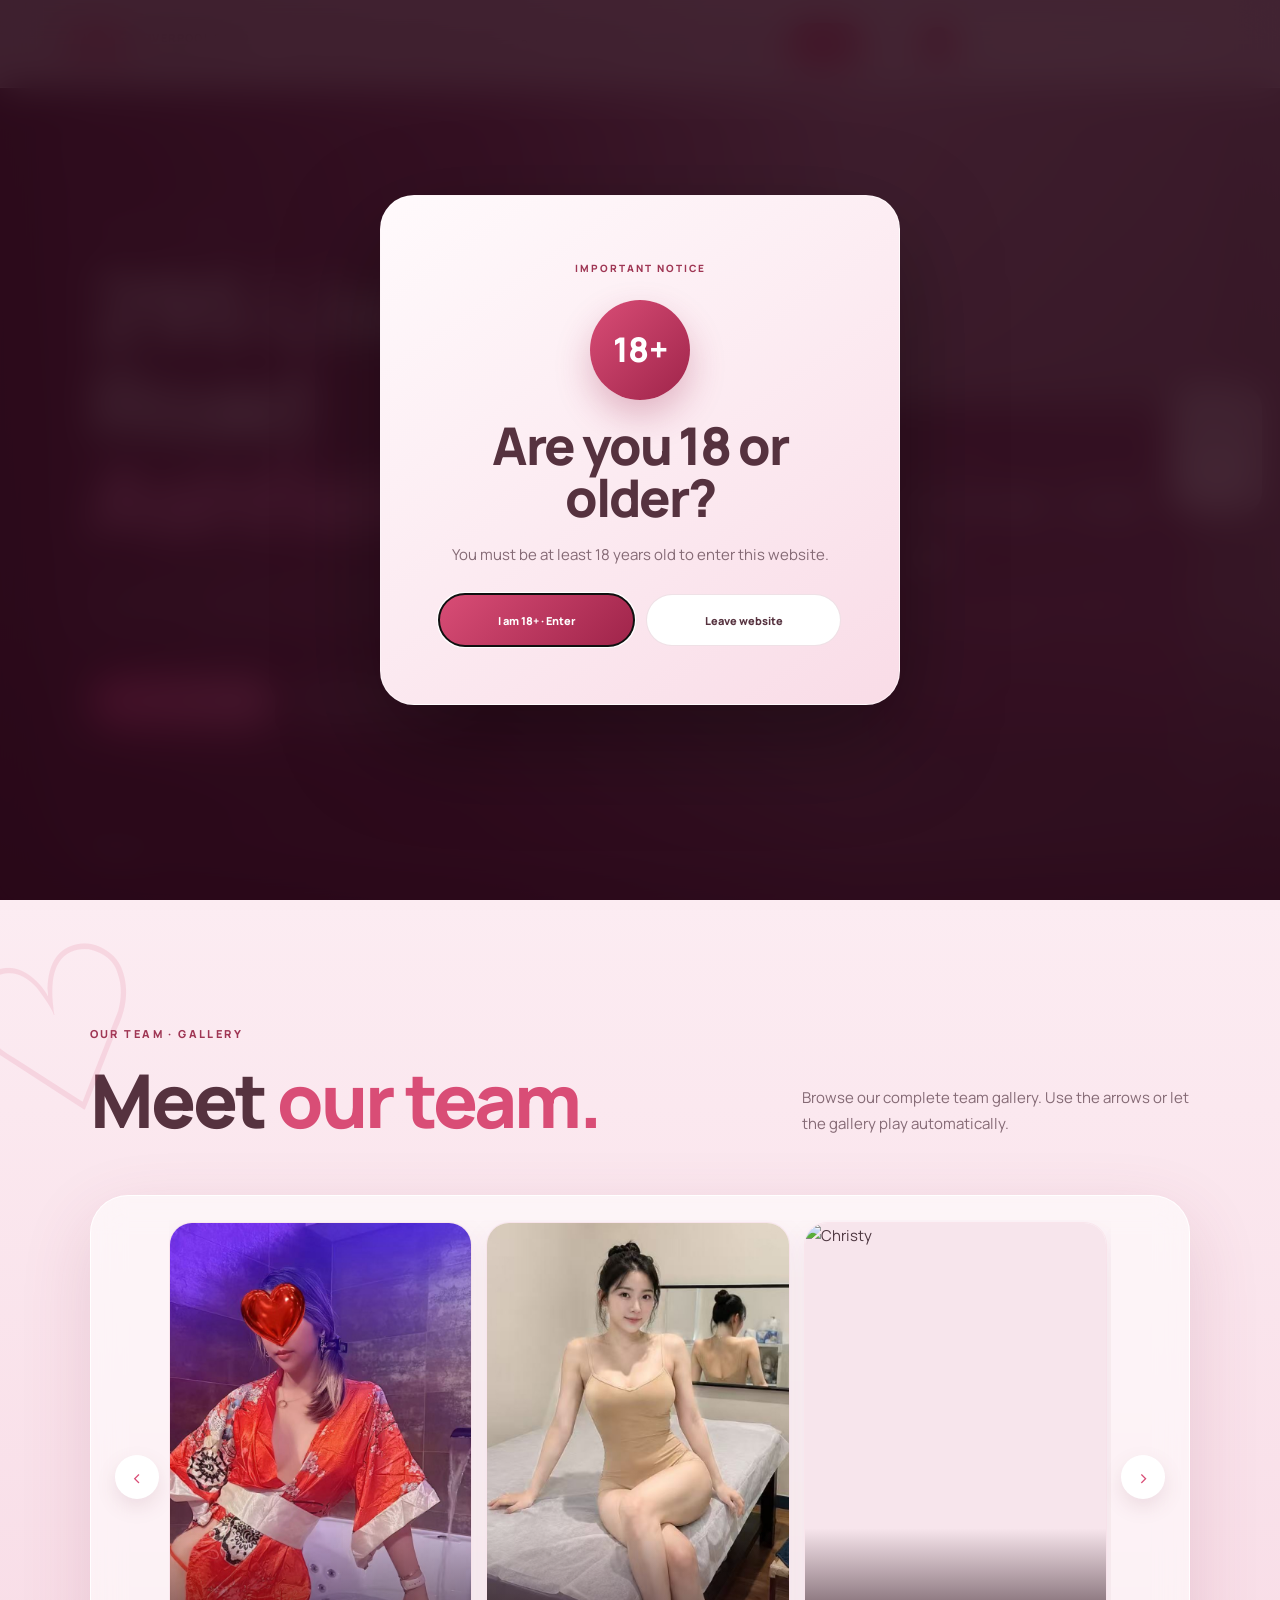
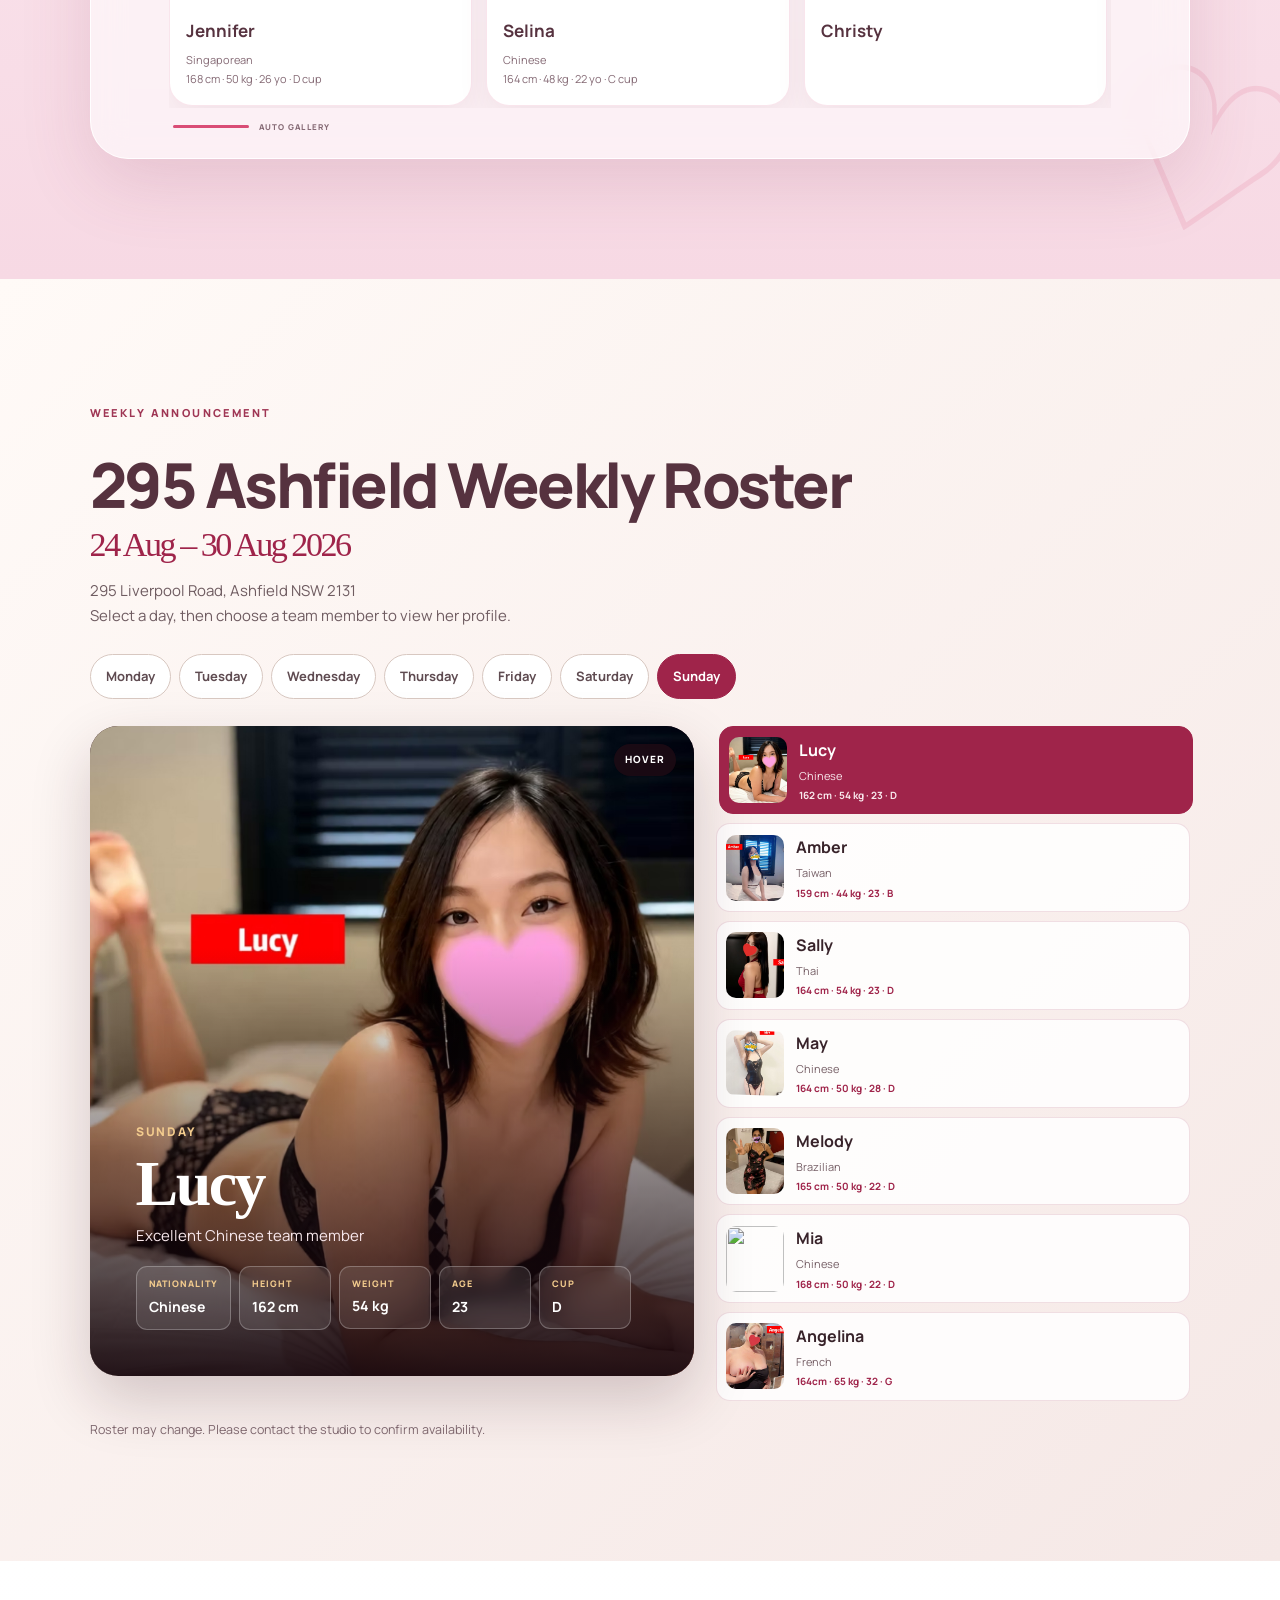
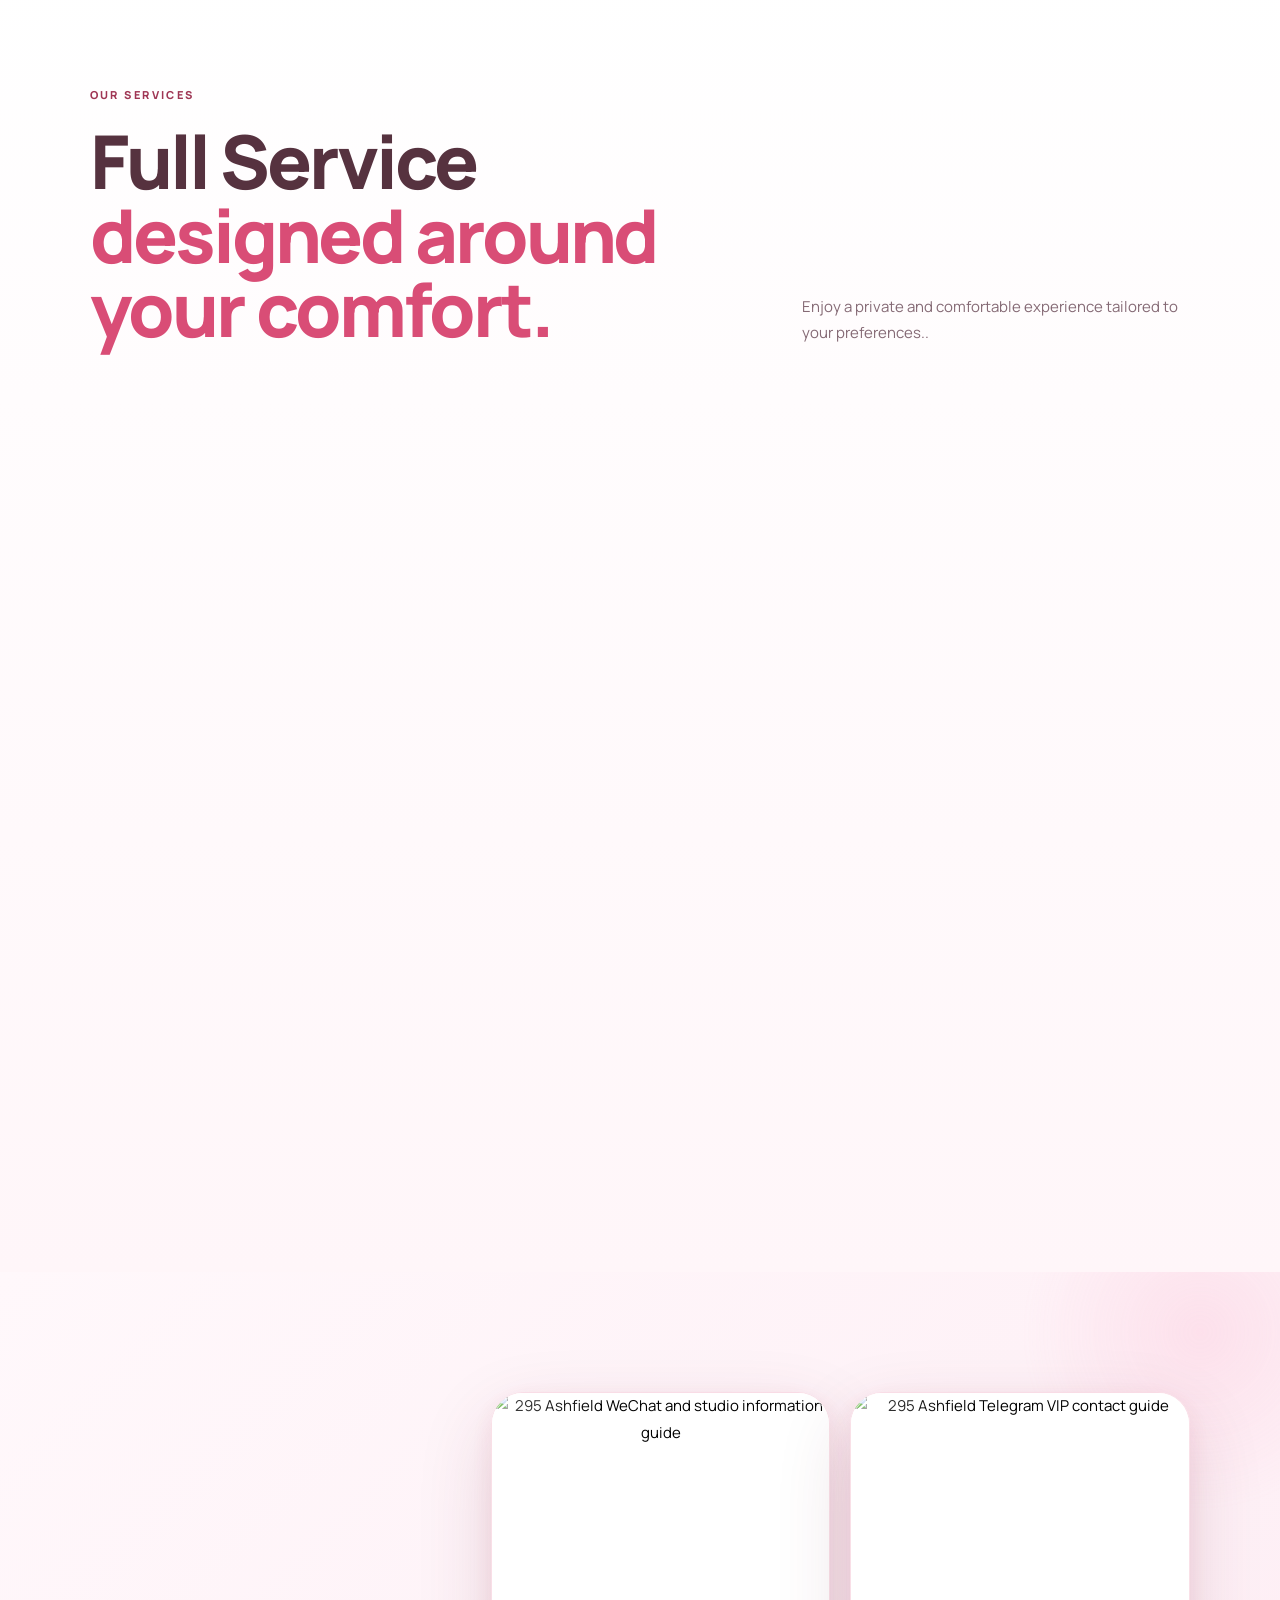
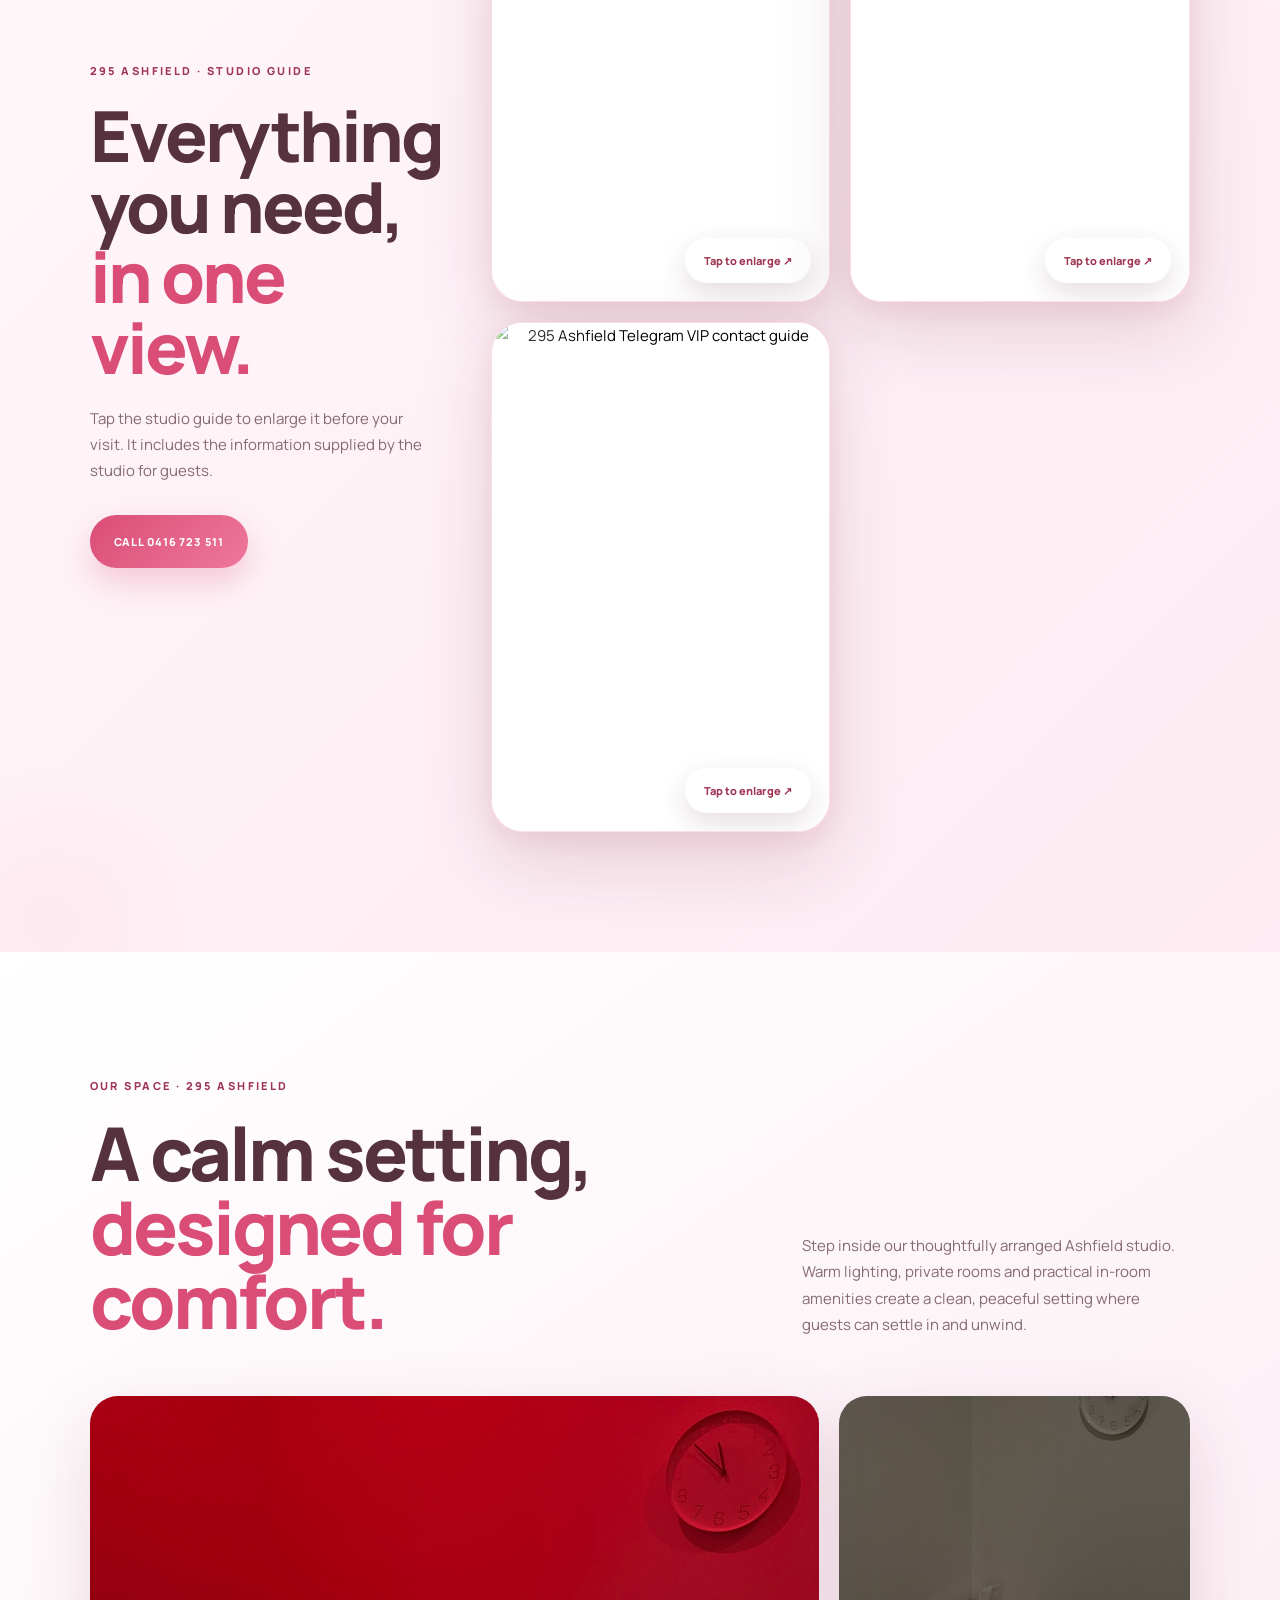
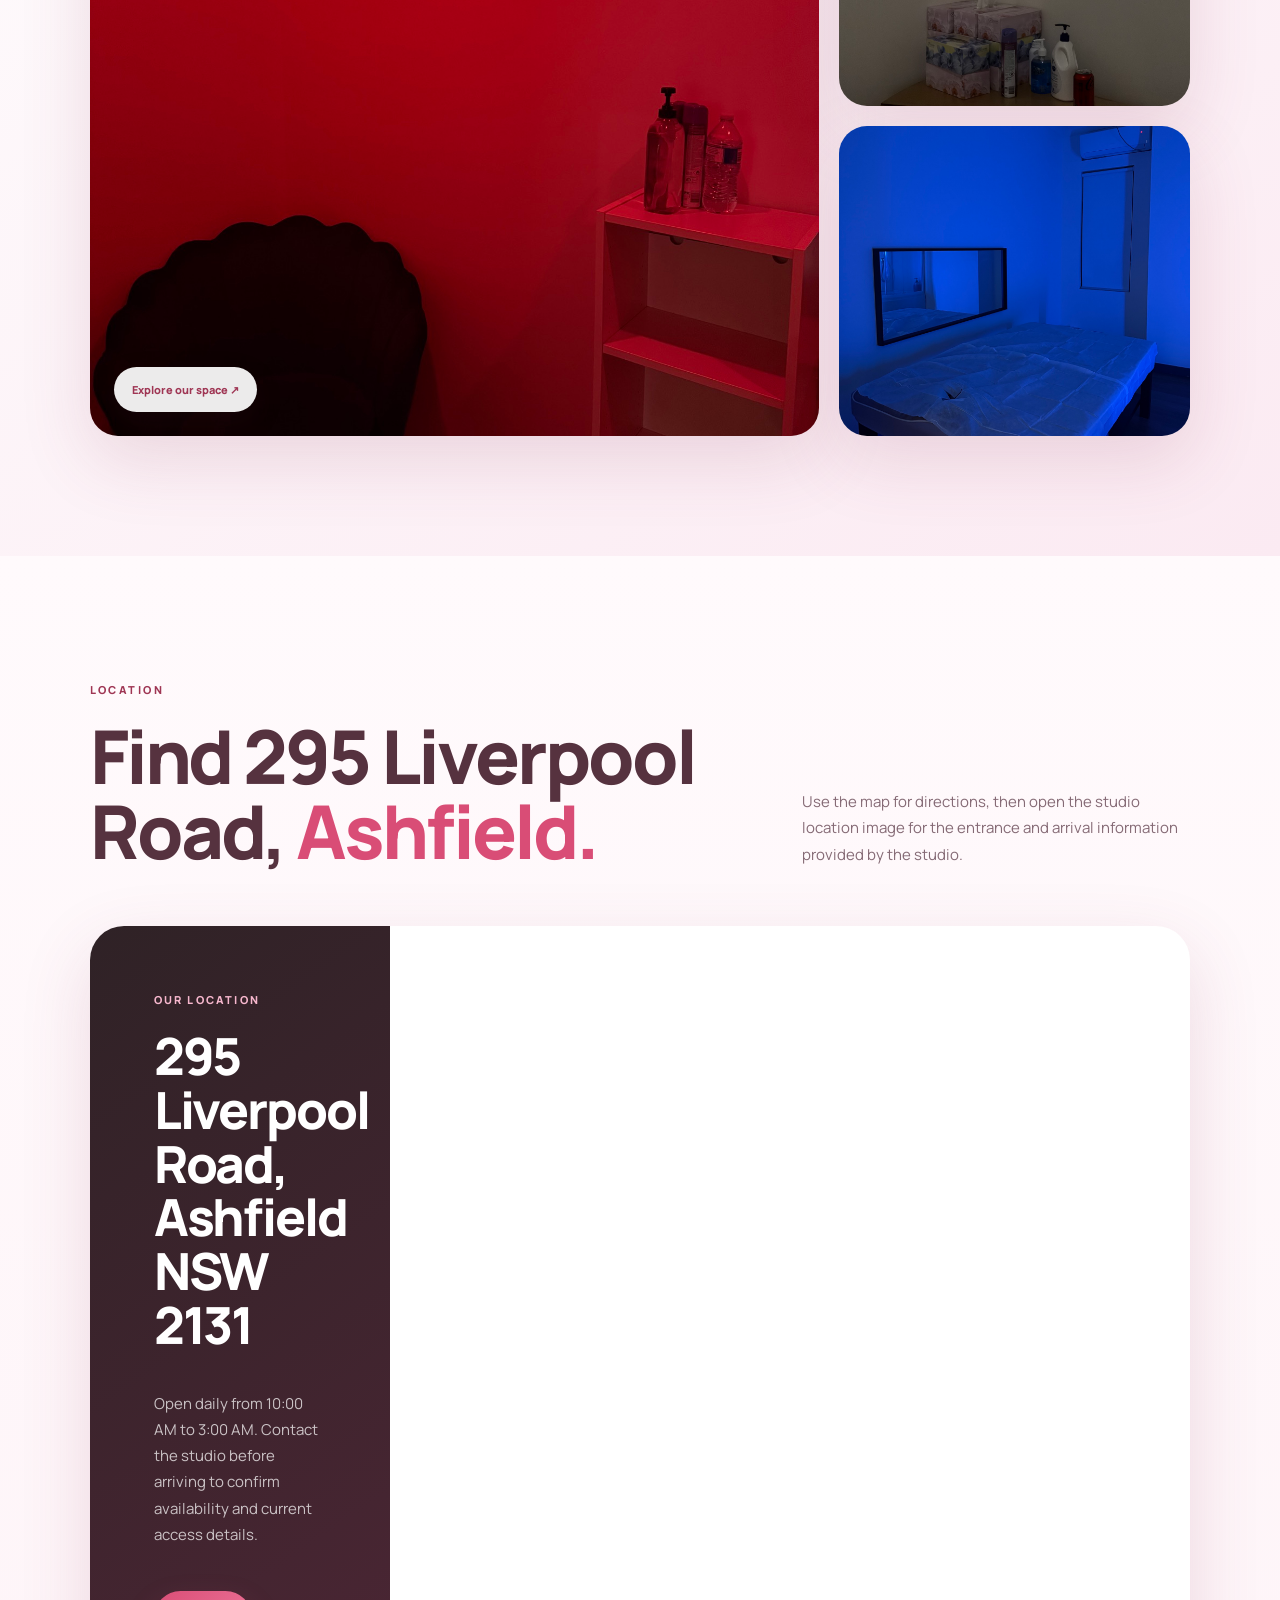
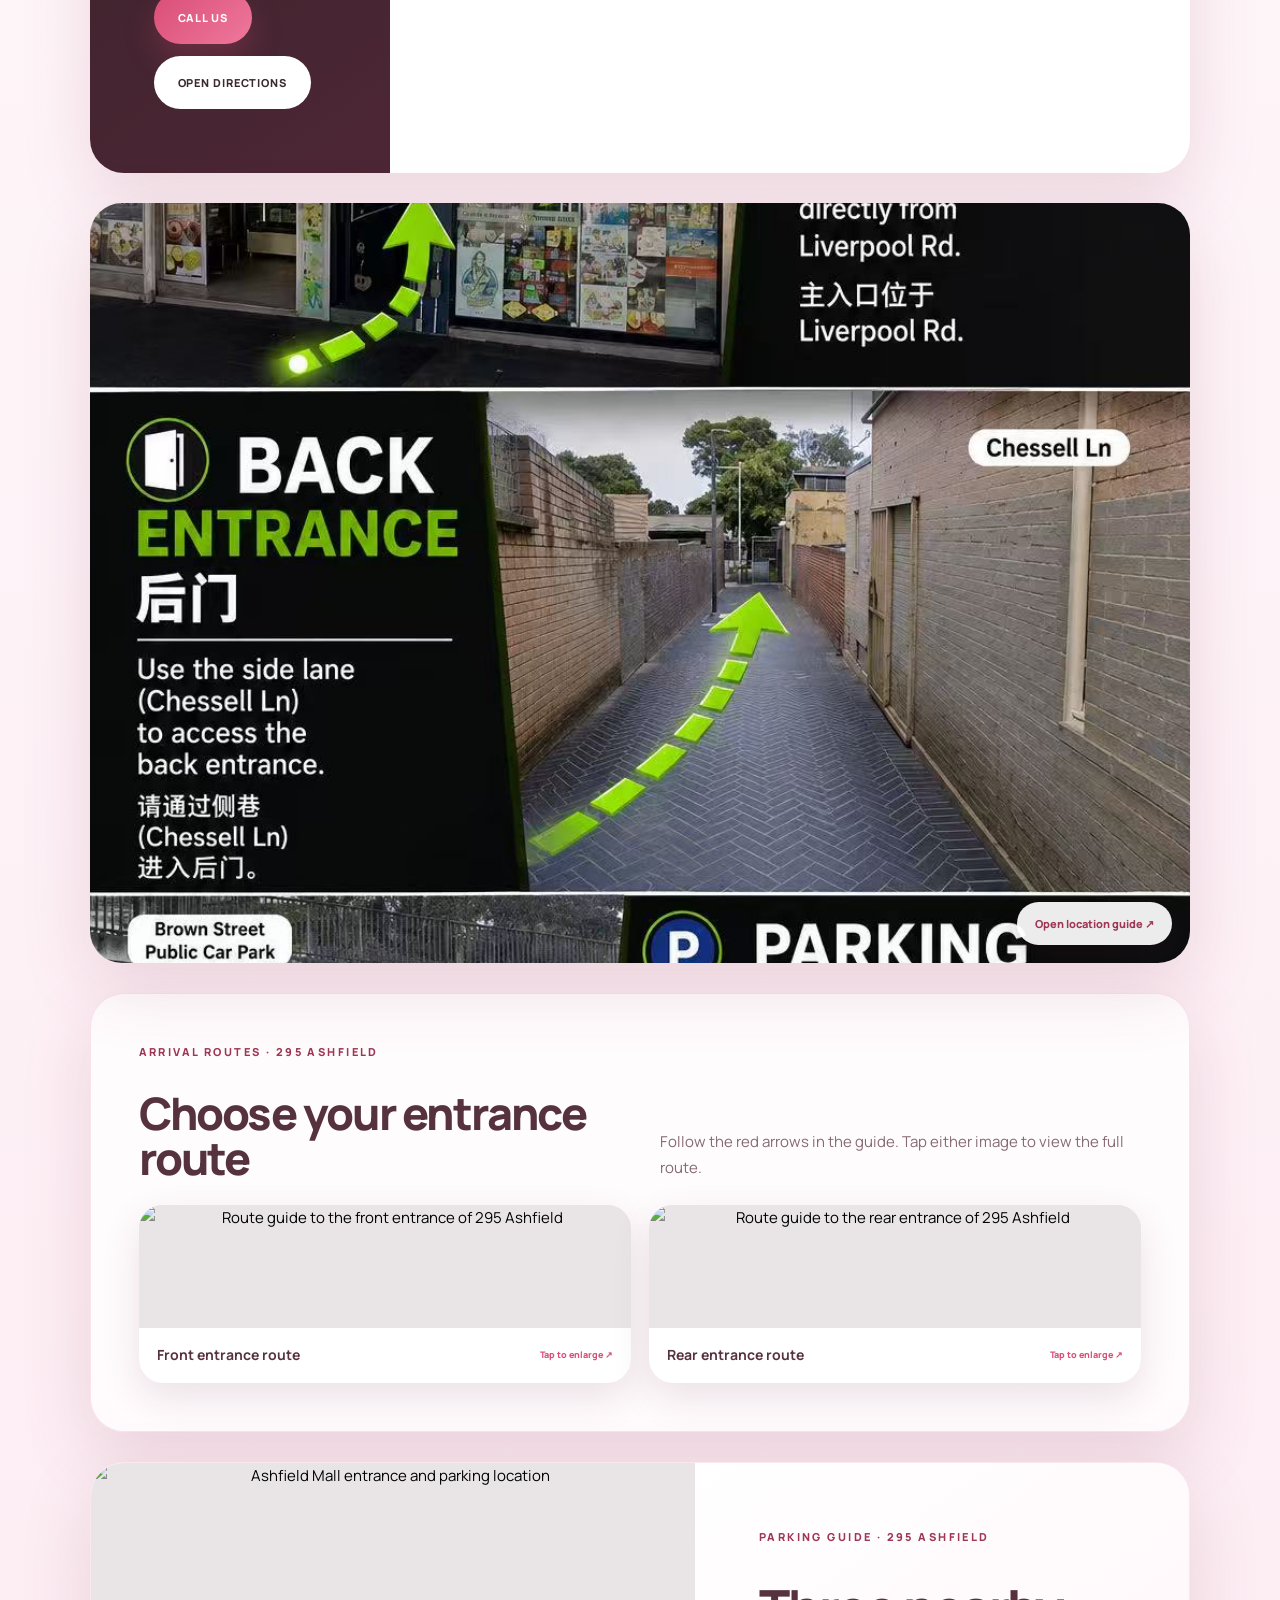
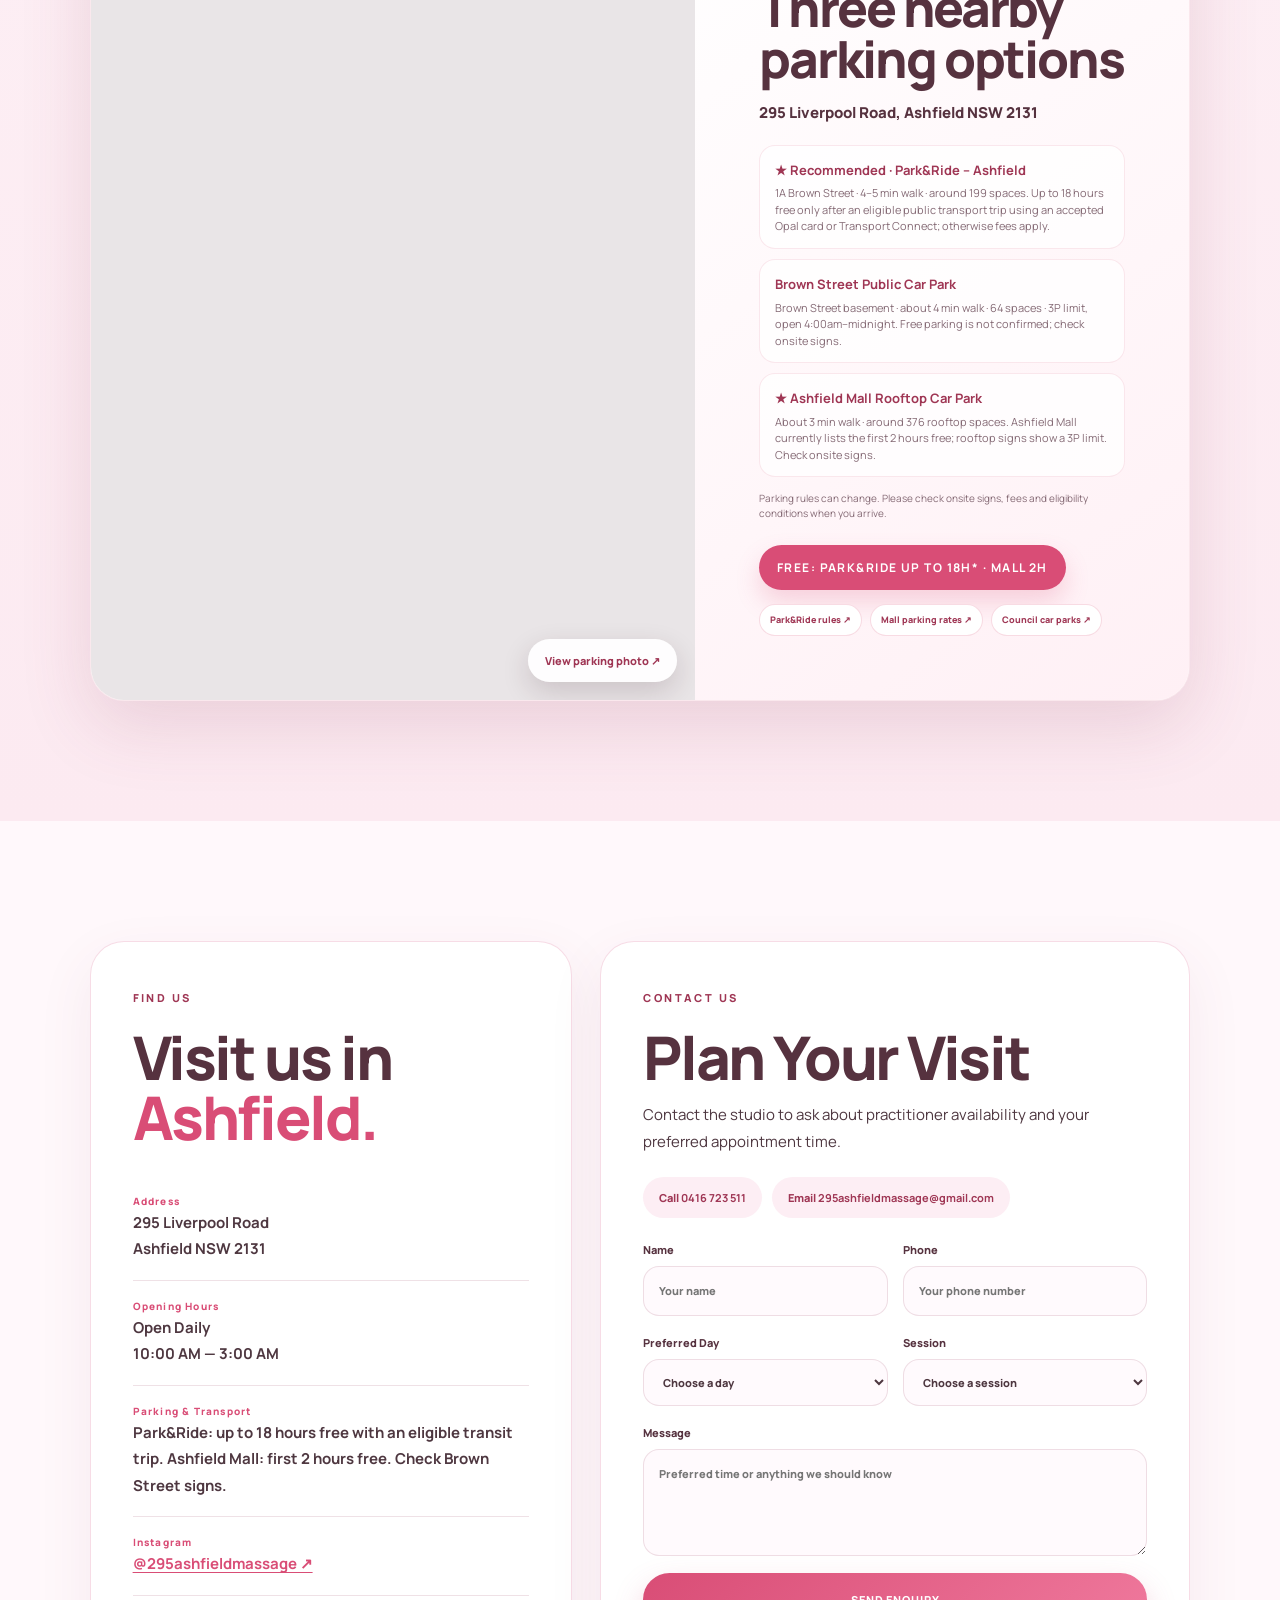
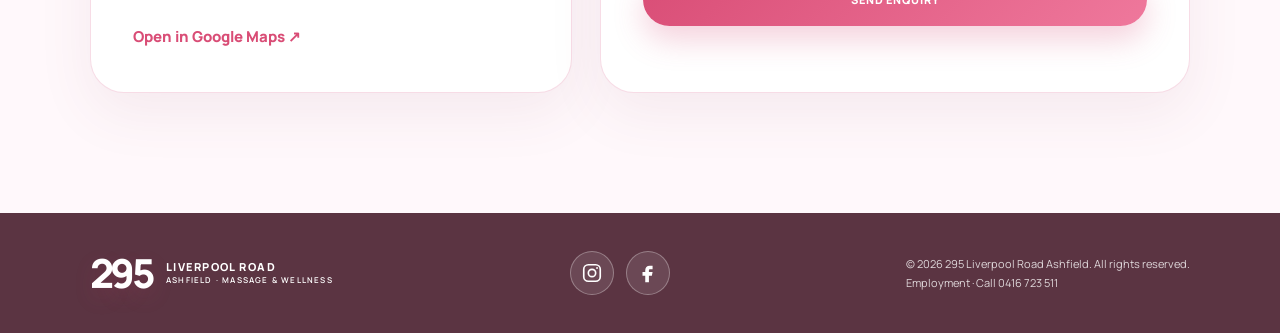
==== commit 6527b05b: "Add files via upload" ====
--- a/index.html
+++ b/index.html
@@ -175,16 +175,14 @@
           </span>
 
           <h2>
-            Massage designed around
+            Full Service
             <br>
-            <em>your comfort.</em>
+            <em>designed around your comfort.</em>
           </h2>
         </div>
 
         <p>
-          Every session begins with a short consultation to understand
-          your preferred pressure, areas of concern and individual
-          comfort needs.
+          Enjoy a private and comfortable experience tailored to your preferences..
         </p>
 
       </div>
@@ -200,11 +198,11 @@
 
             <div>
               <span class="pricing-label">
-                Diamond MASSAGE · 理疗按摩
+                FULL SERVICE ·全套服务
               </span>
 
               <h3>
-                Massage Pricing
+                Full Service Pricing
               </h3>
             </div>
 
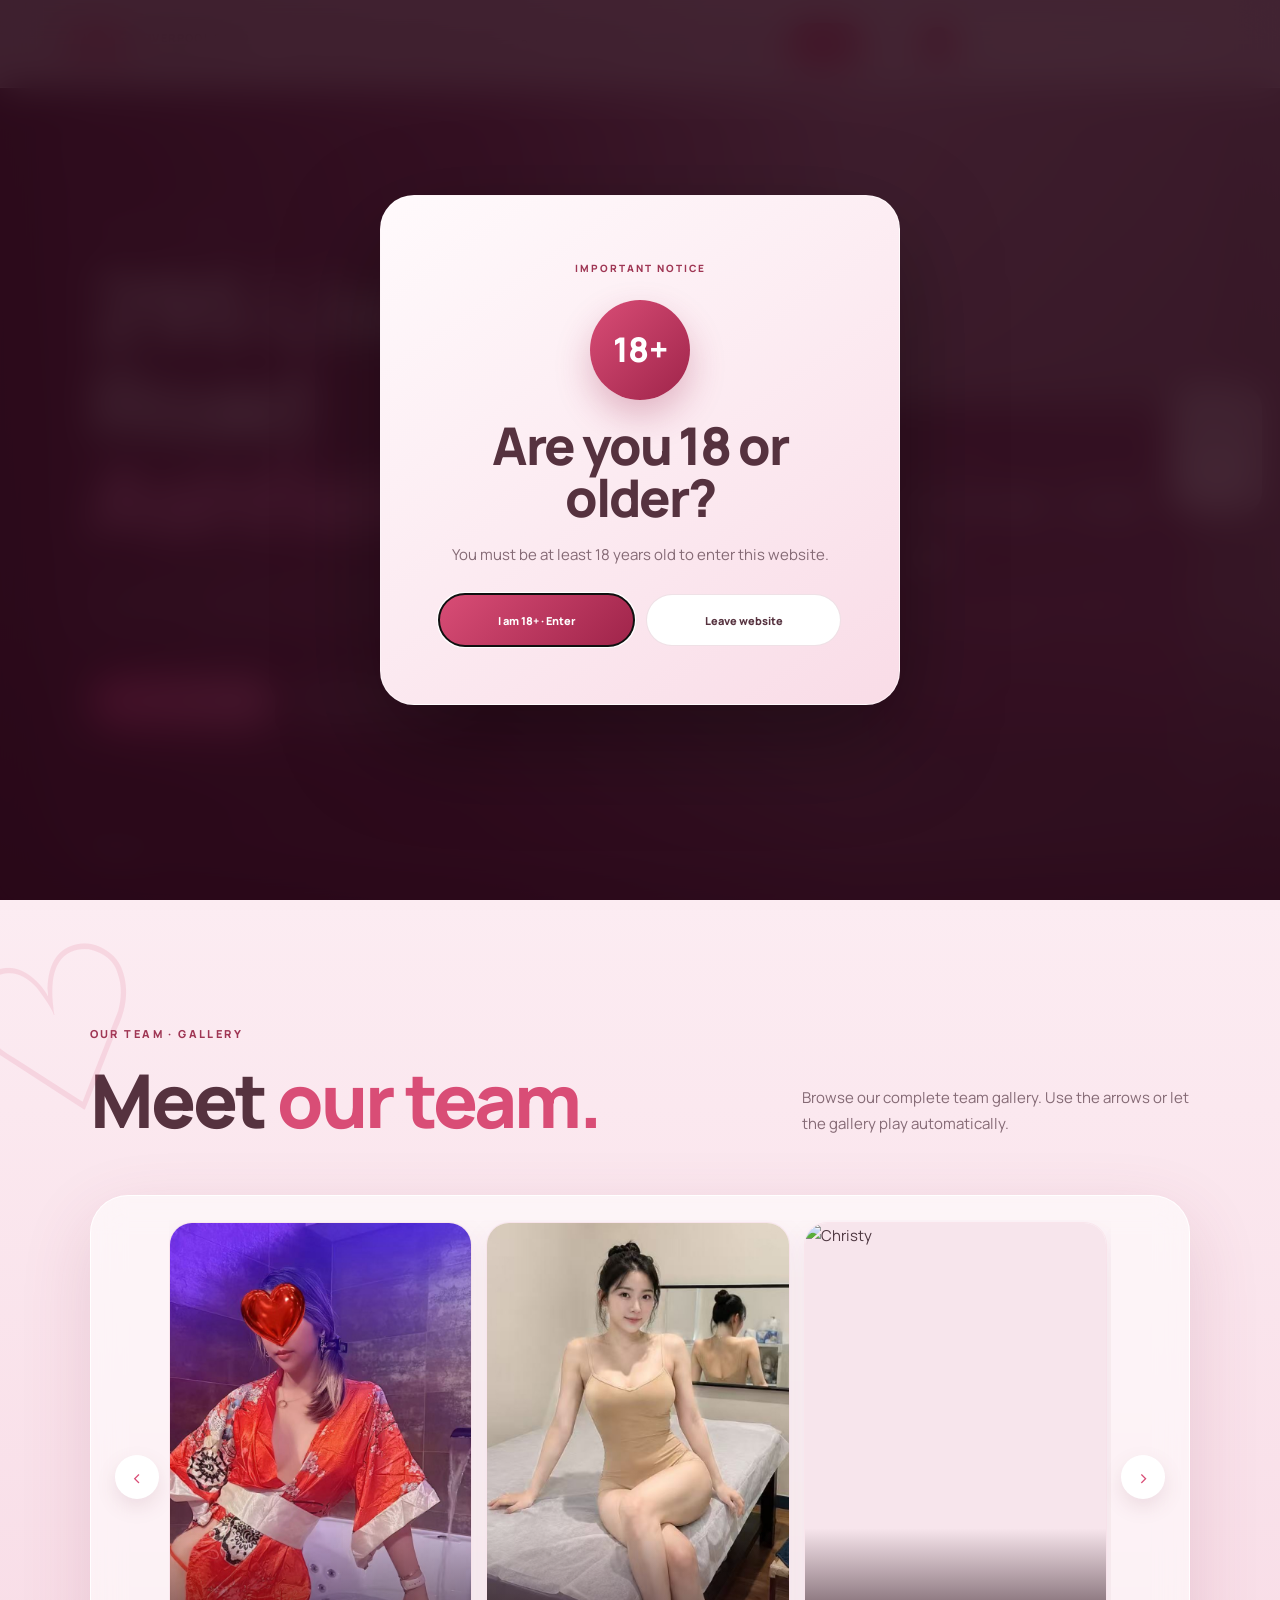
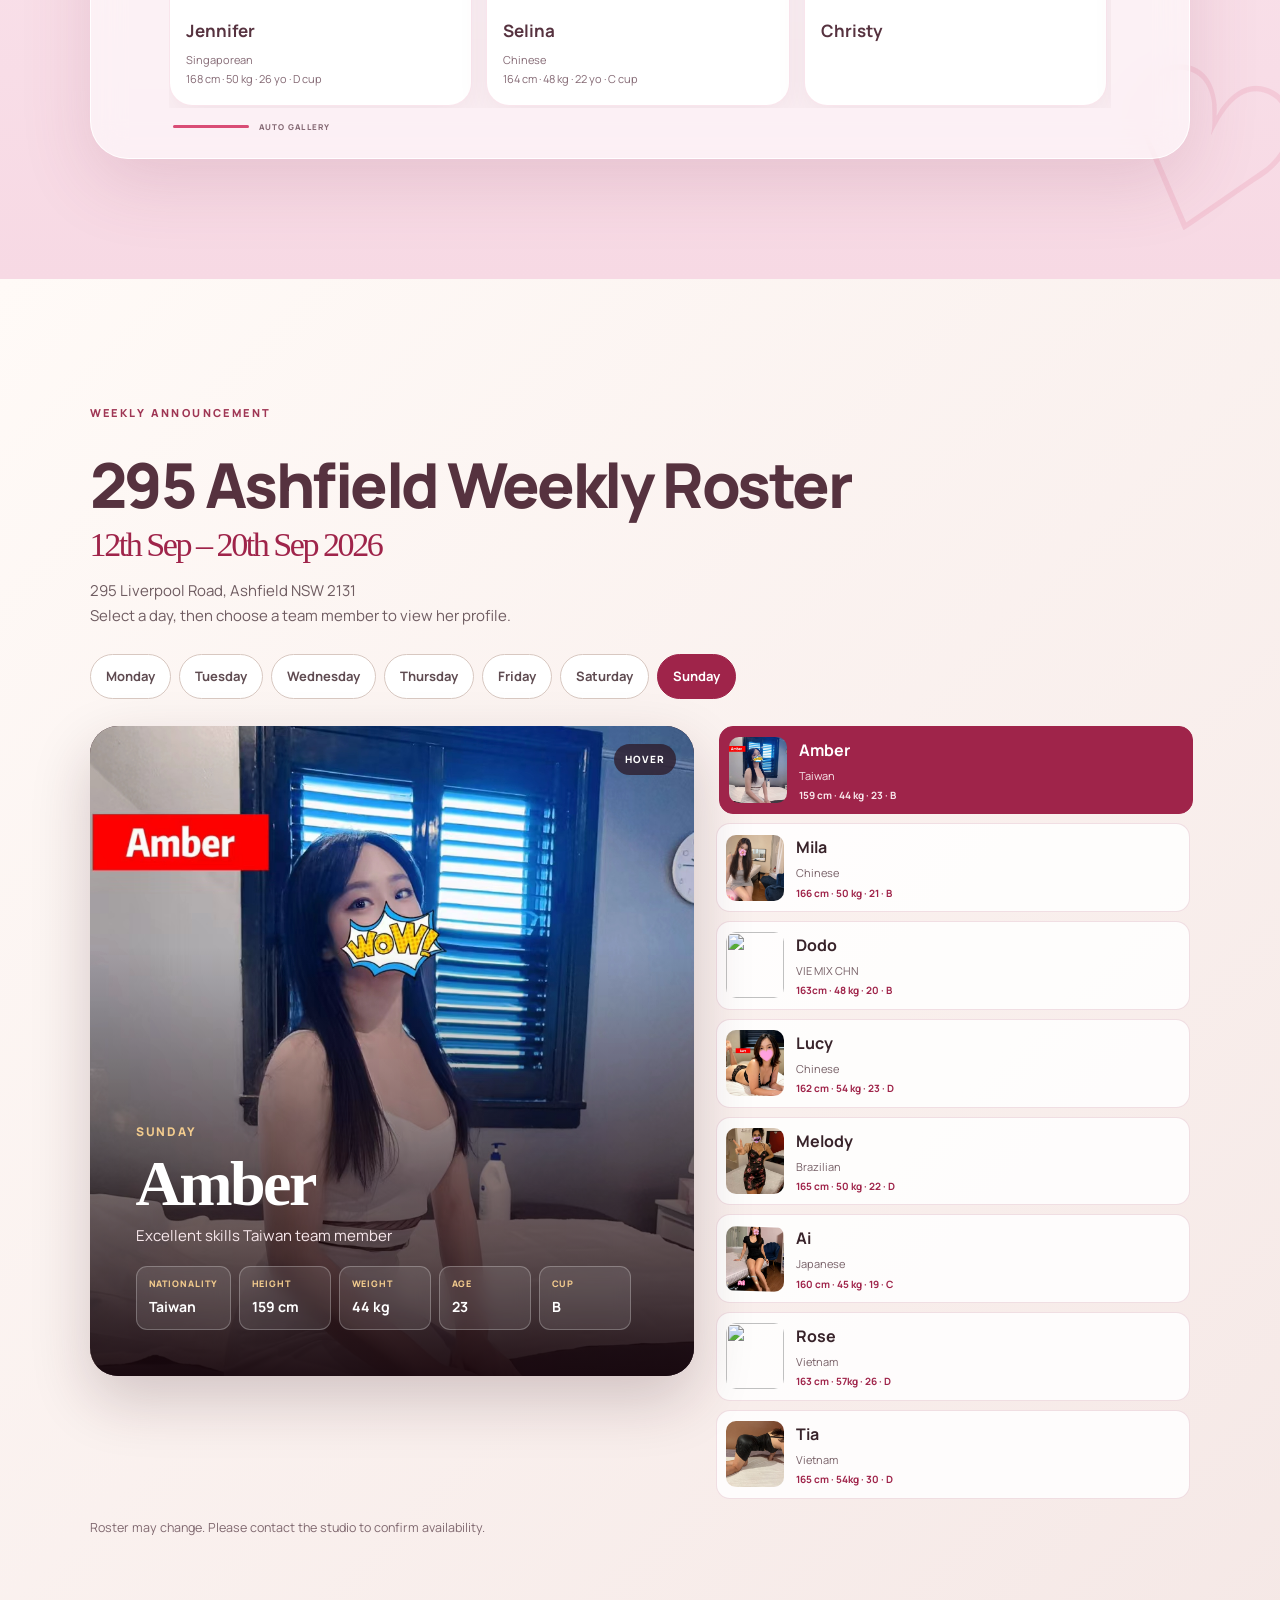
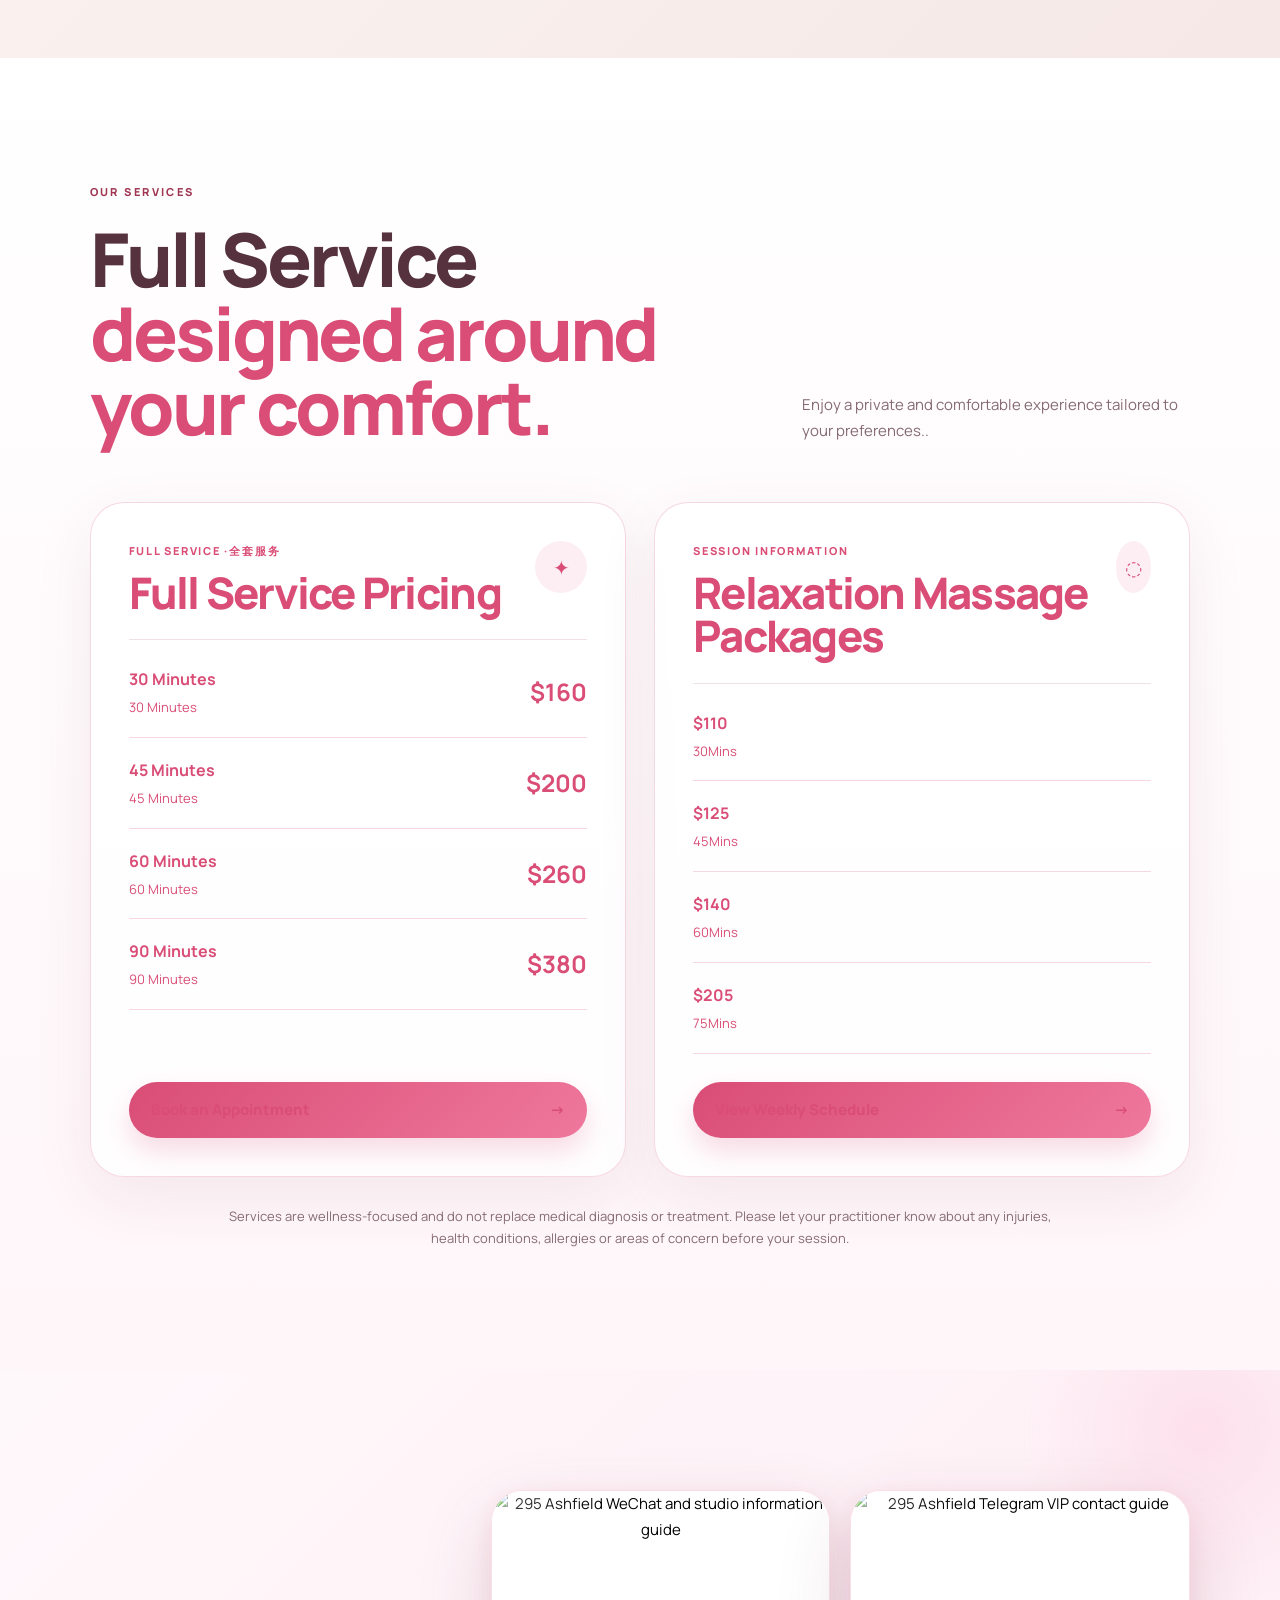
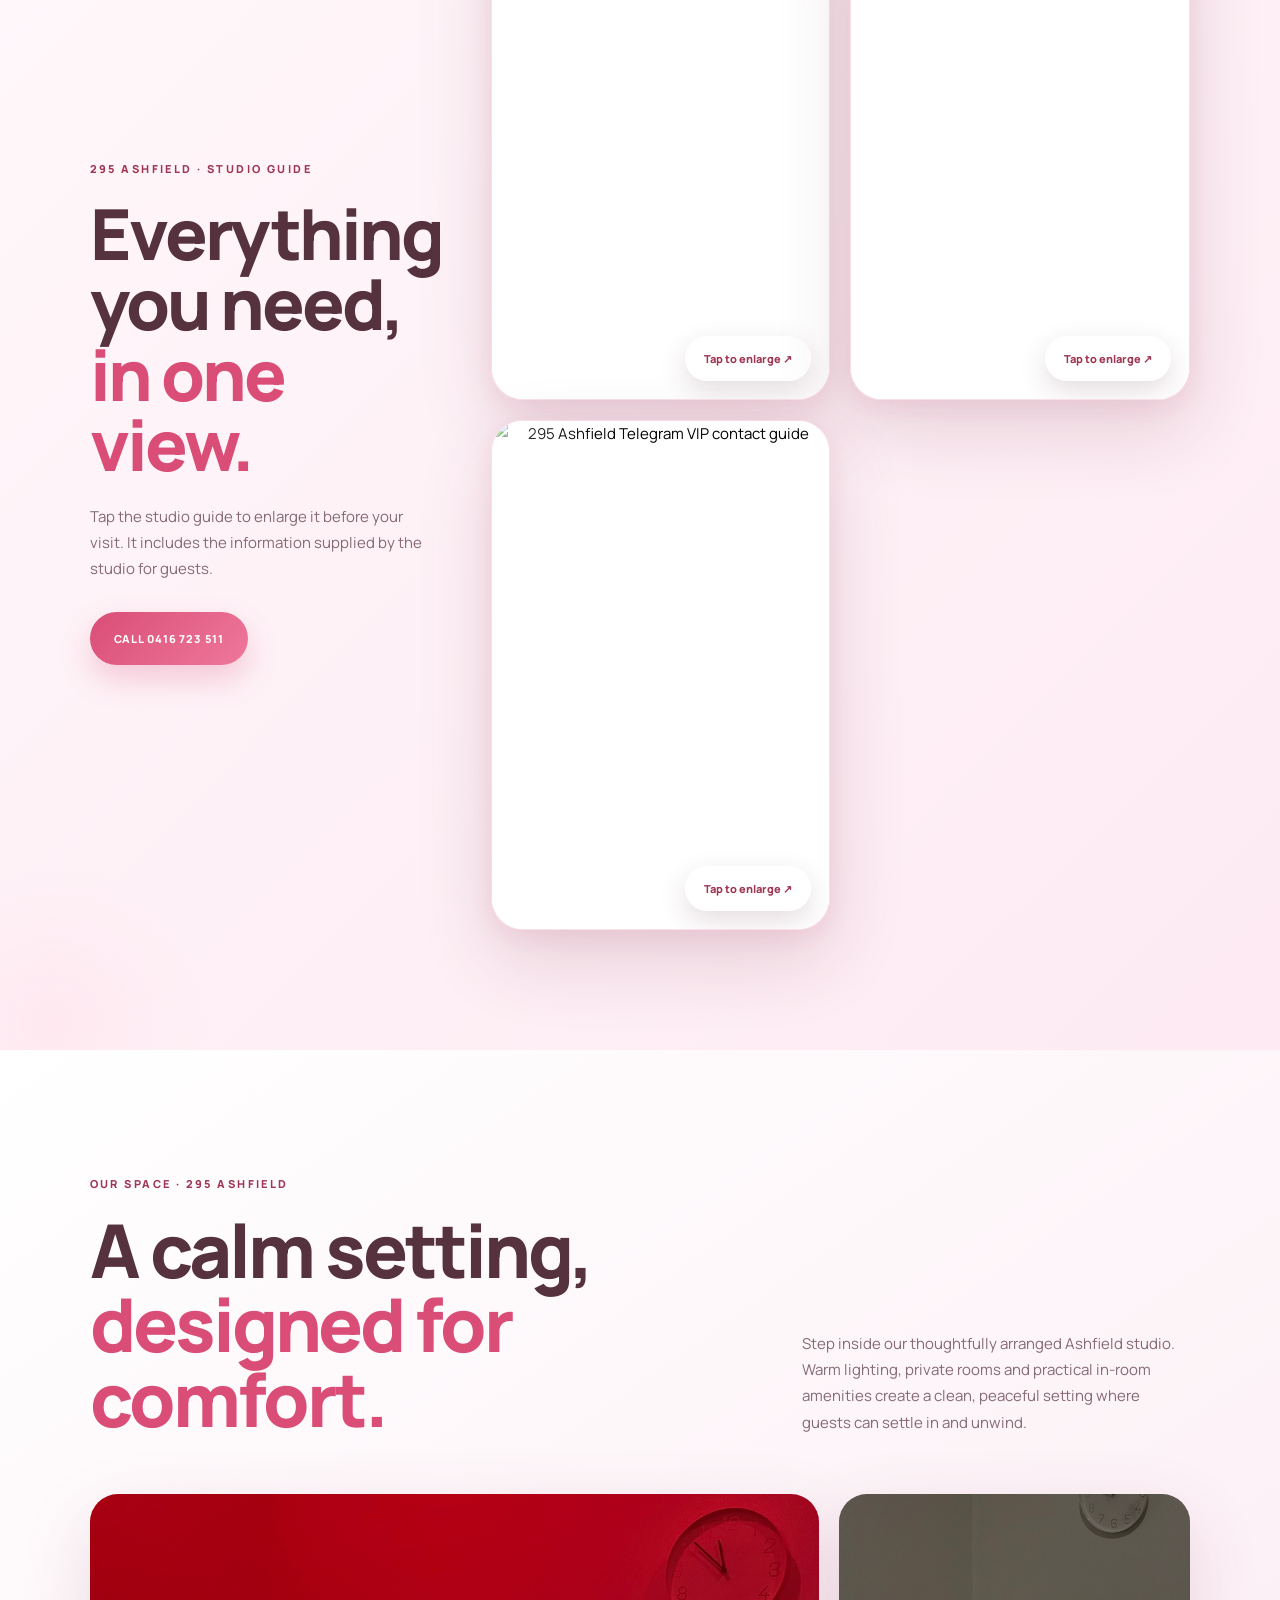
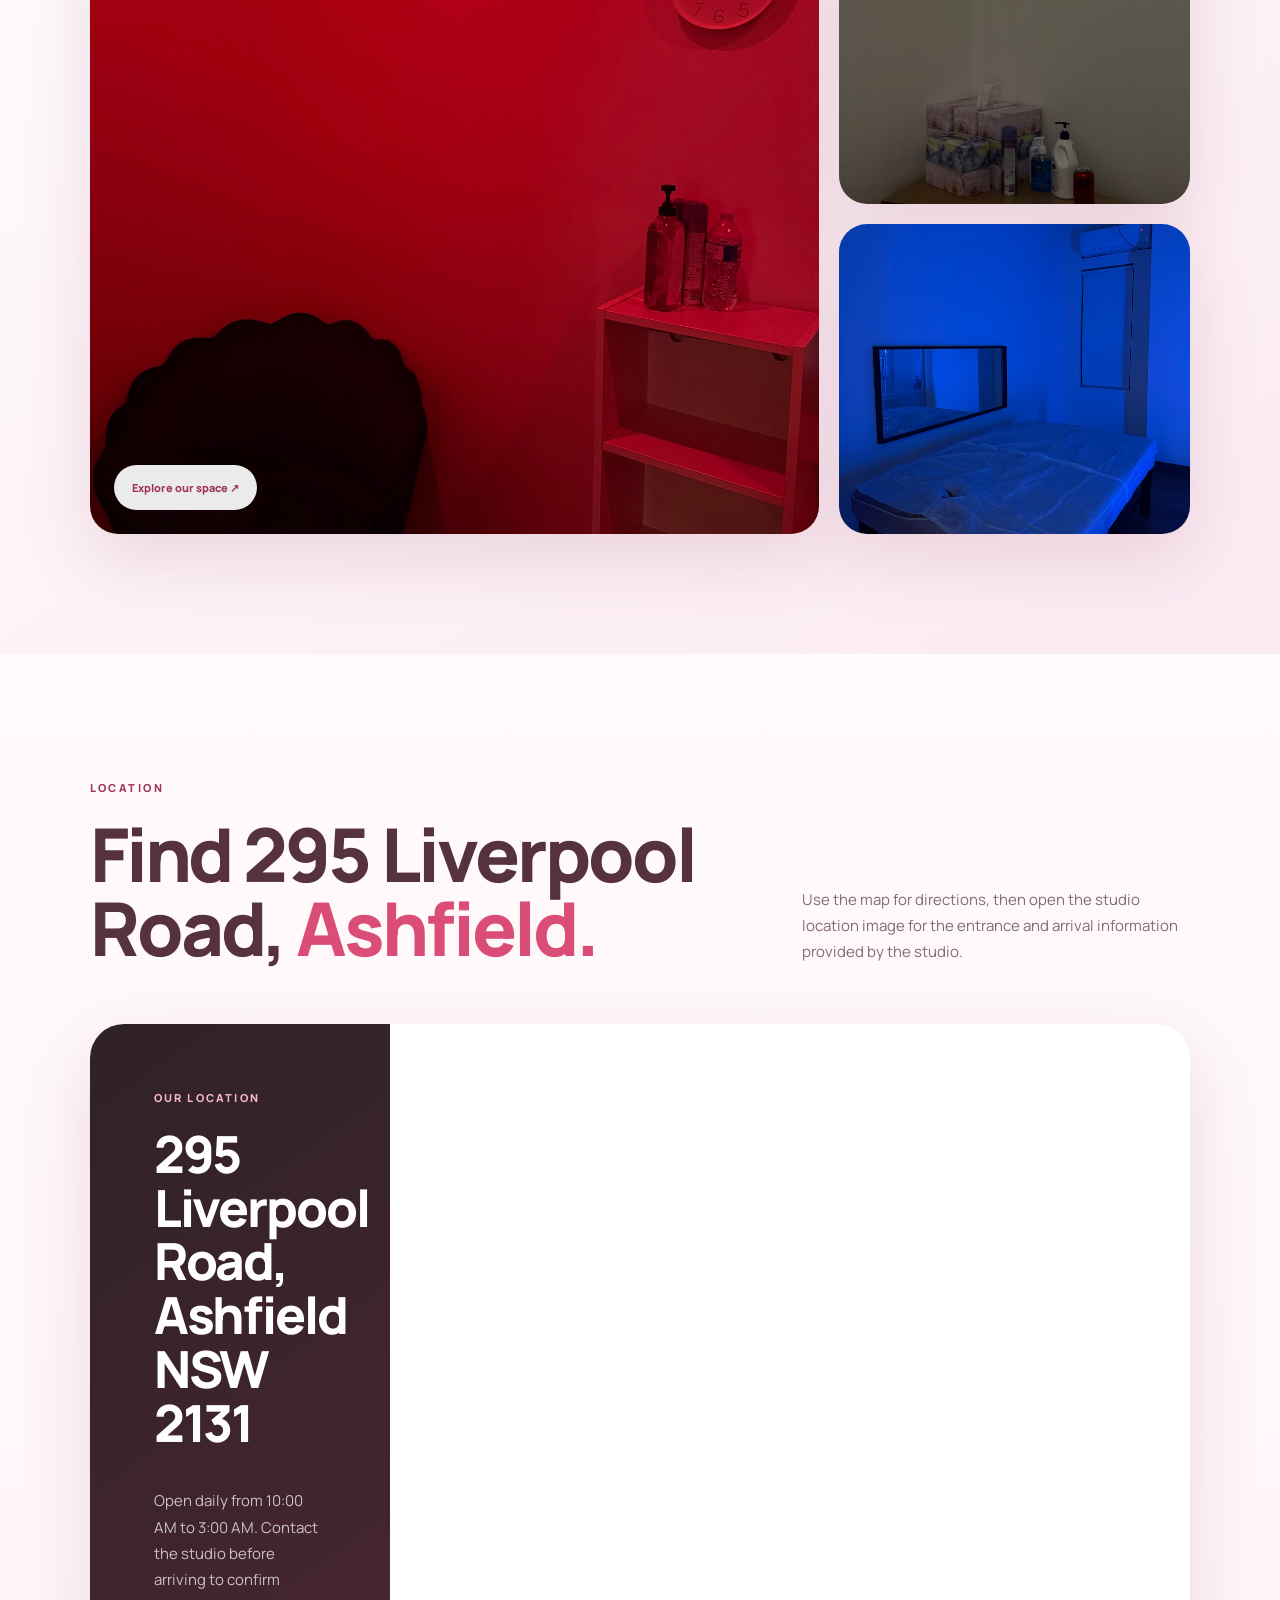
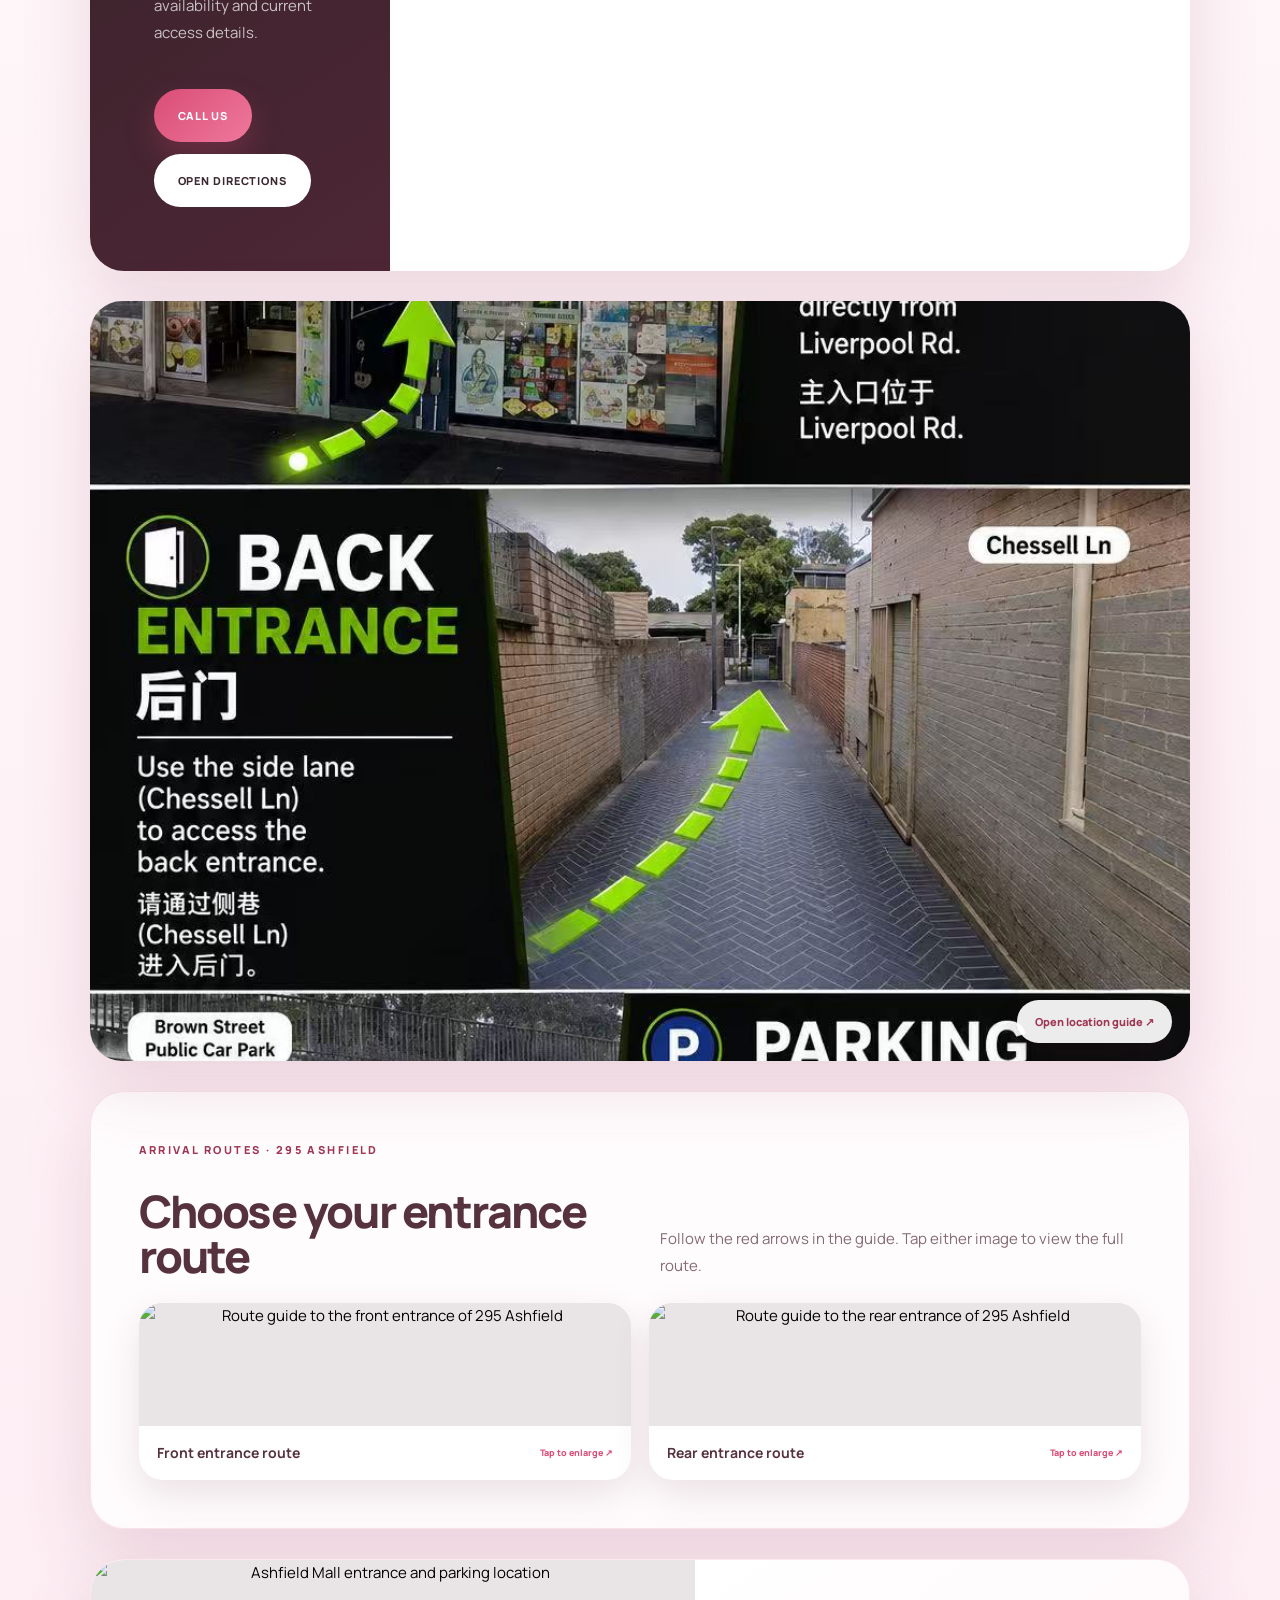
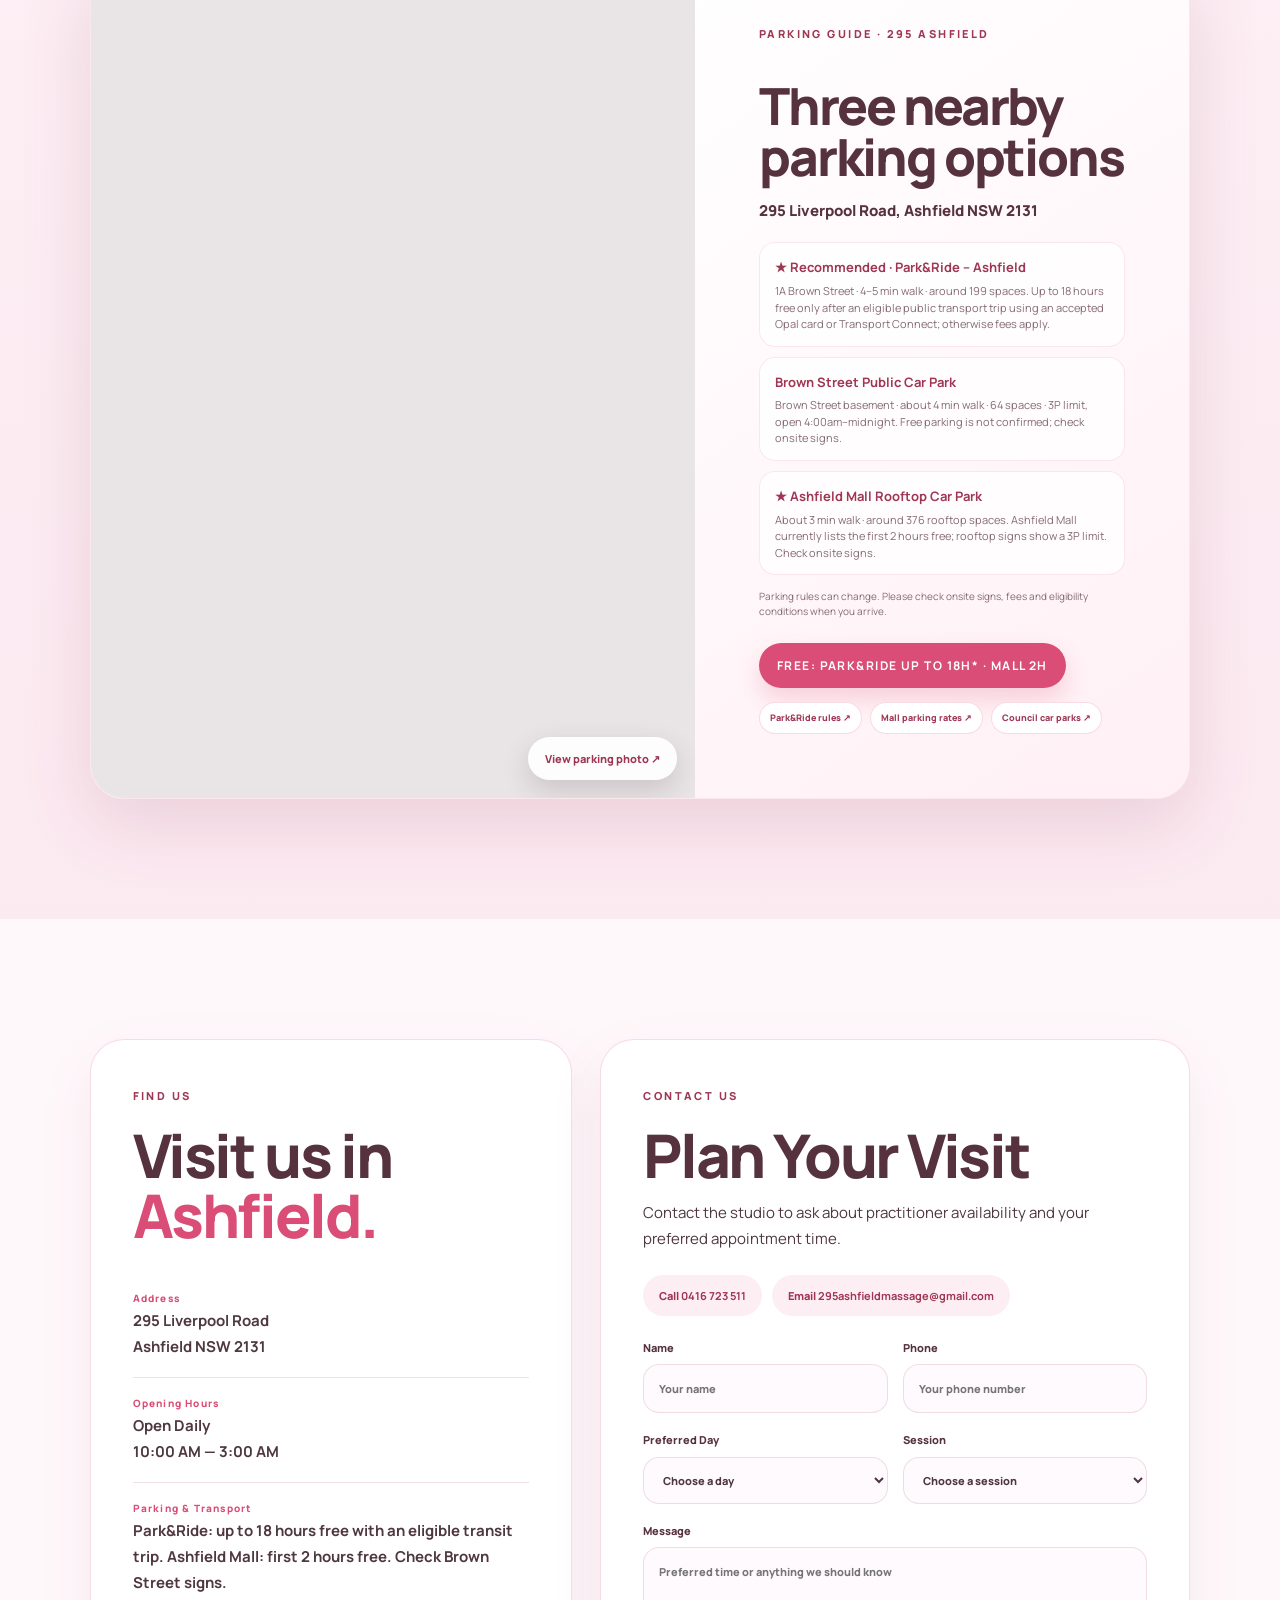
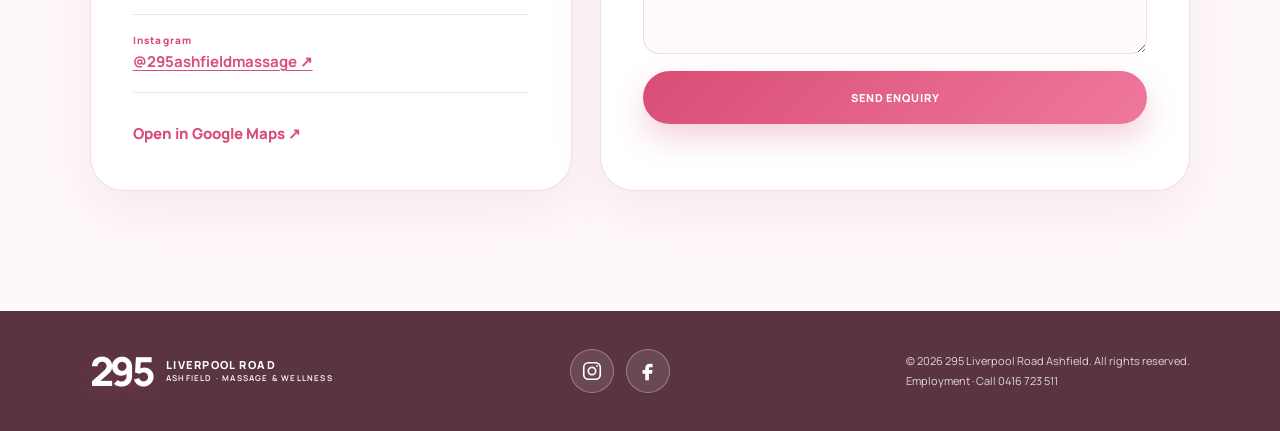
==== commit 11f85f79: "Add files via upload" ====
--- a/index.html
+++ b/index.html
@@ -390,8 +390,8 @@
           <img src="images/295.jpg" alt="295 Ashfield WeChat and studio information guide" loading="lazy">
           <span>Tap to enlarge ↗</span>
         </button>
-        <button class="feature-photo-card" type="button" data-image-open="images/telegram-vip.png" aria-label="Open the 295 Ashfield Telegram VIP guide">
-          <img src="images/telegram-vip.png" alt="295 Ashfield Telegram VIP contact guide" loading="lazy">
+        <button class="feature-photo-card" type="button" data-image-open="images/telegram-vip.jpg" aria-label="Open the 295 Ashfield Telegram VIP guide">
+          <img src="images/telegram-vip.jpg" alt="295 Ashfield Telegram VIP contact guide" loading="lazy">
           <span>Tap to enlarge ↗</span>
         </button>
         <button class="feature-photo-card" type="button" data-image-open="images/295 whatsapp.jpg" aria-label="Open the 295 Ashfield Telegram VIP guide">
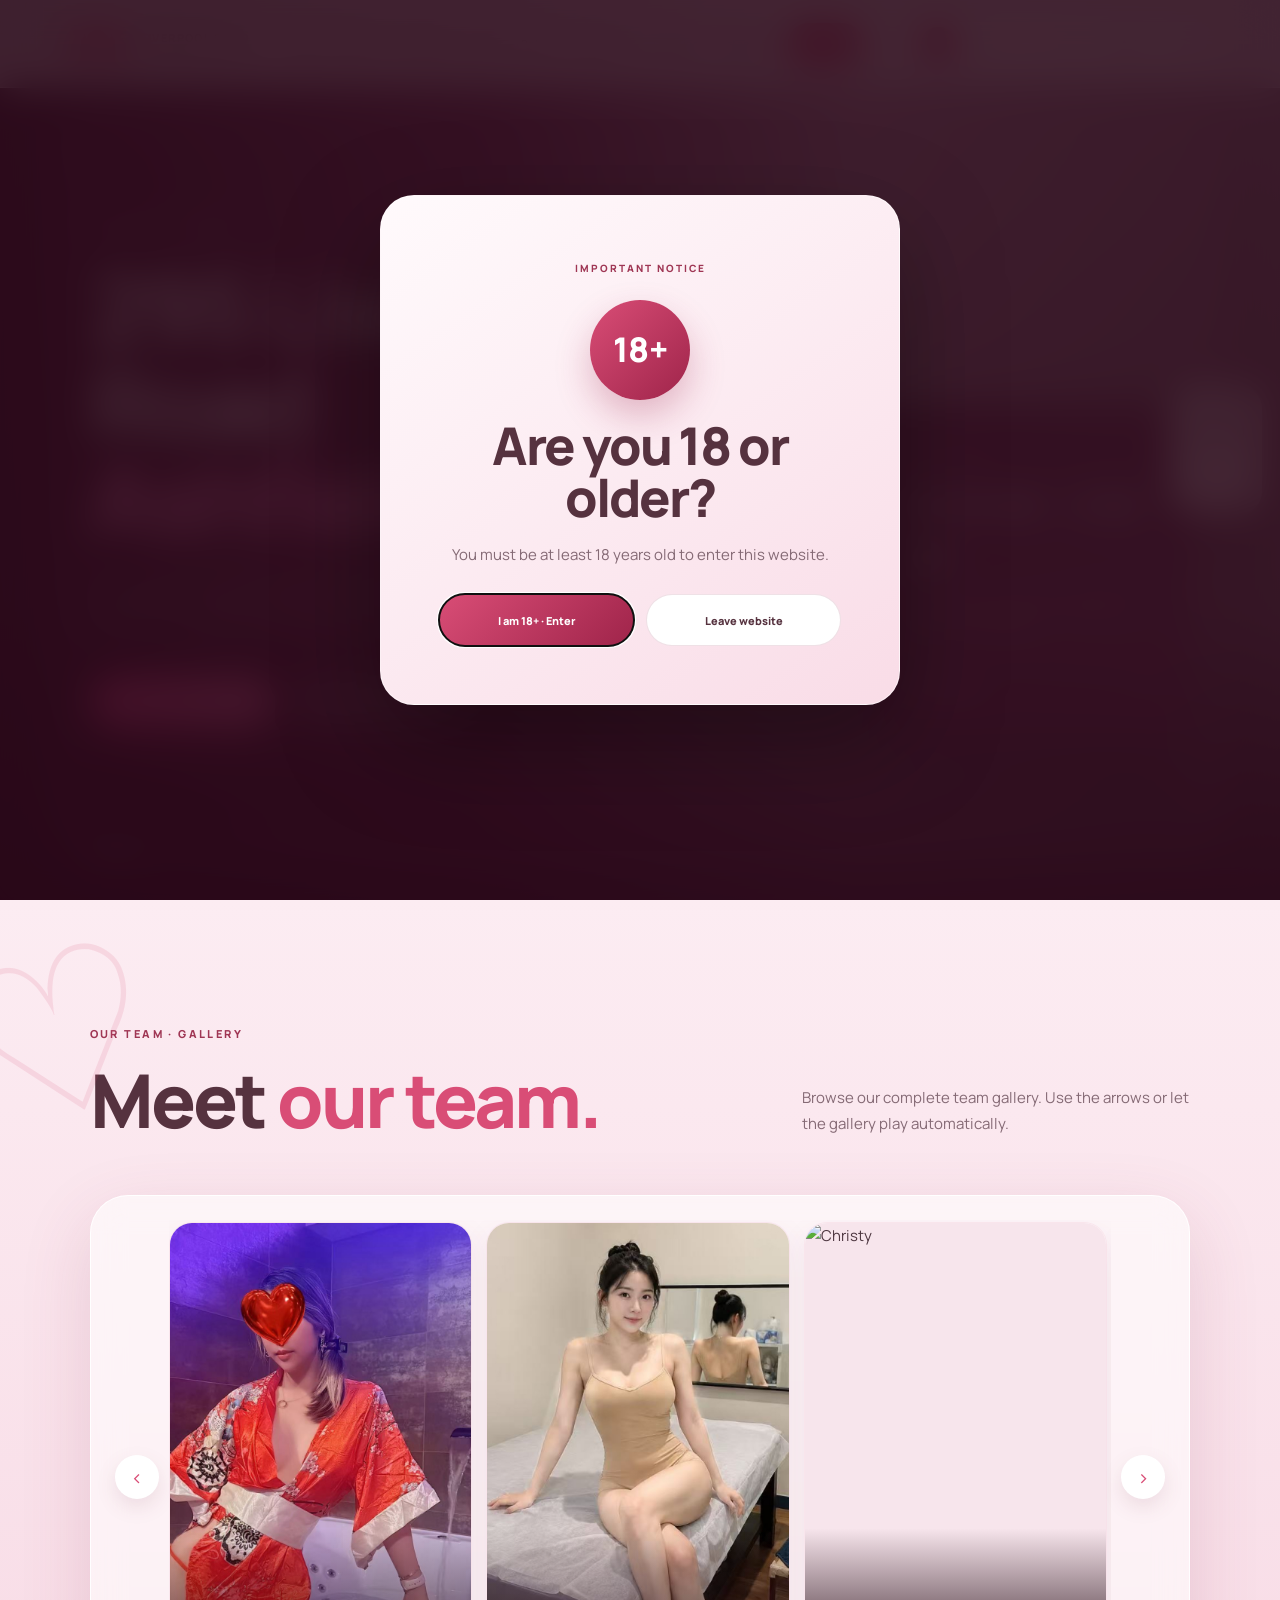
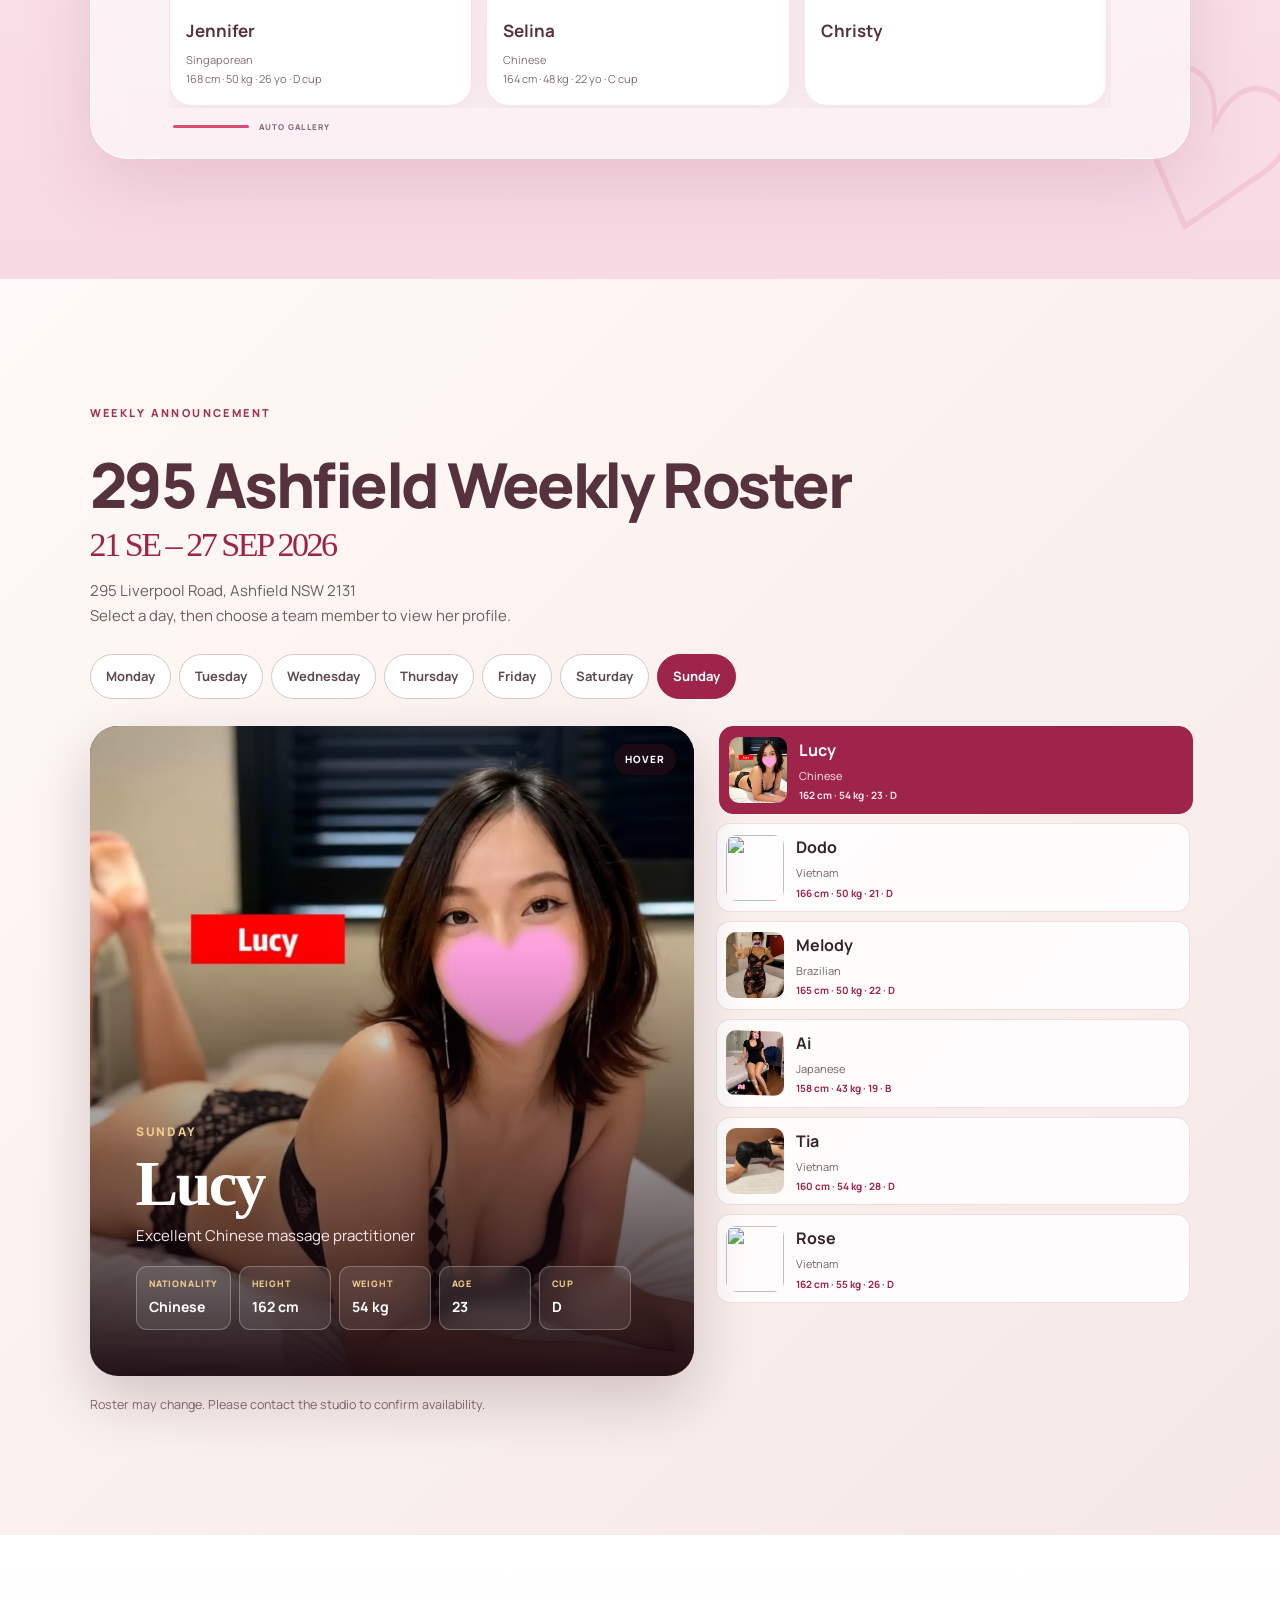
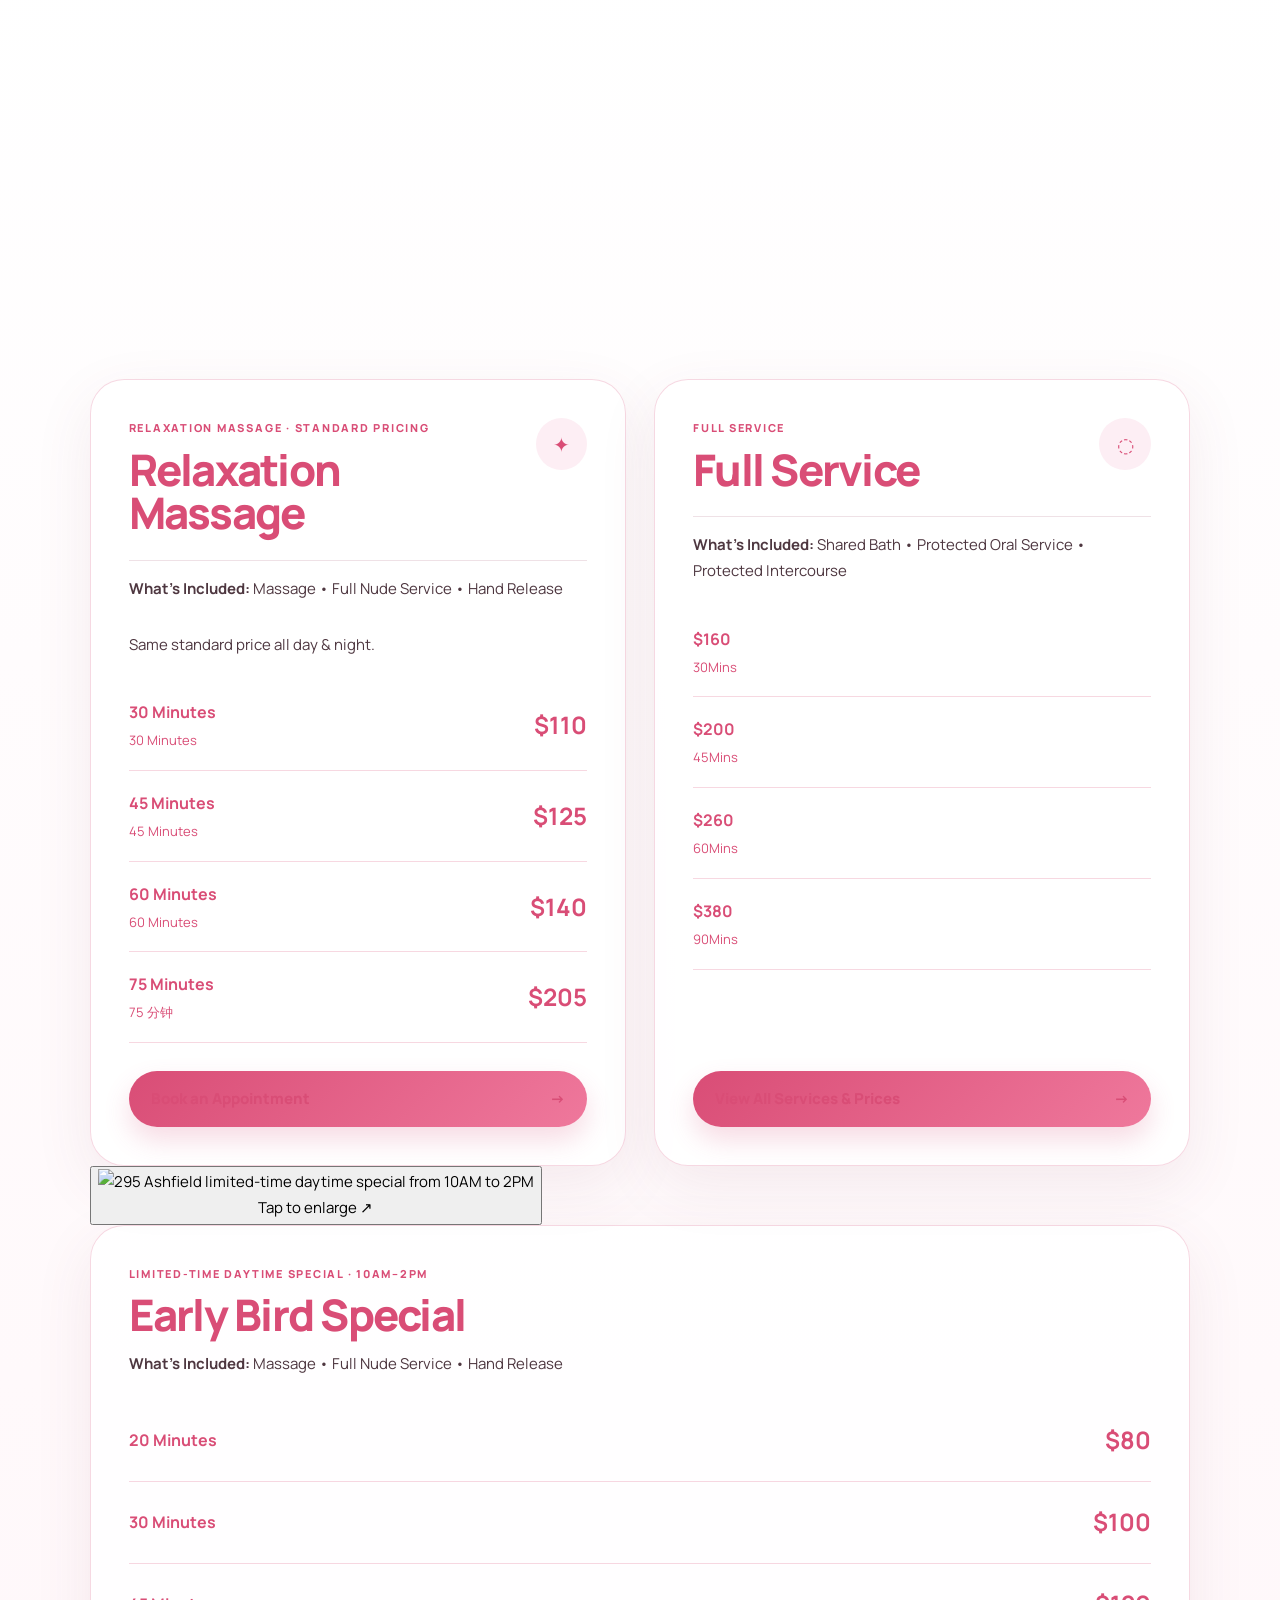
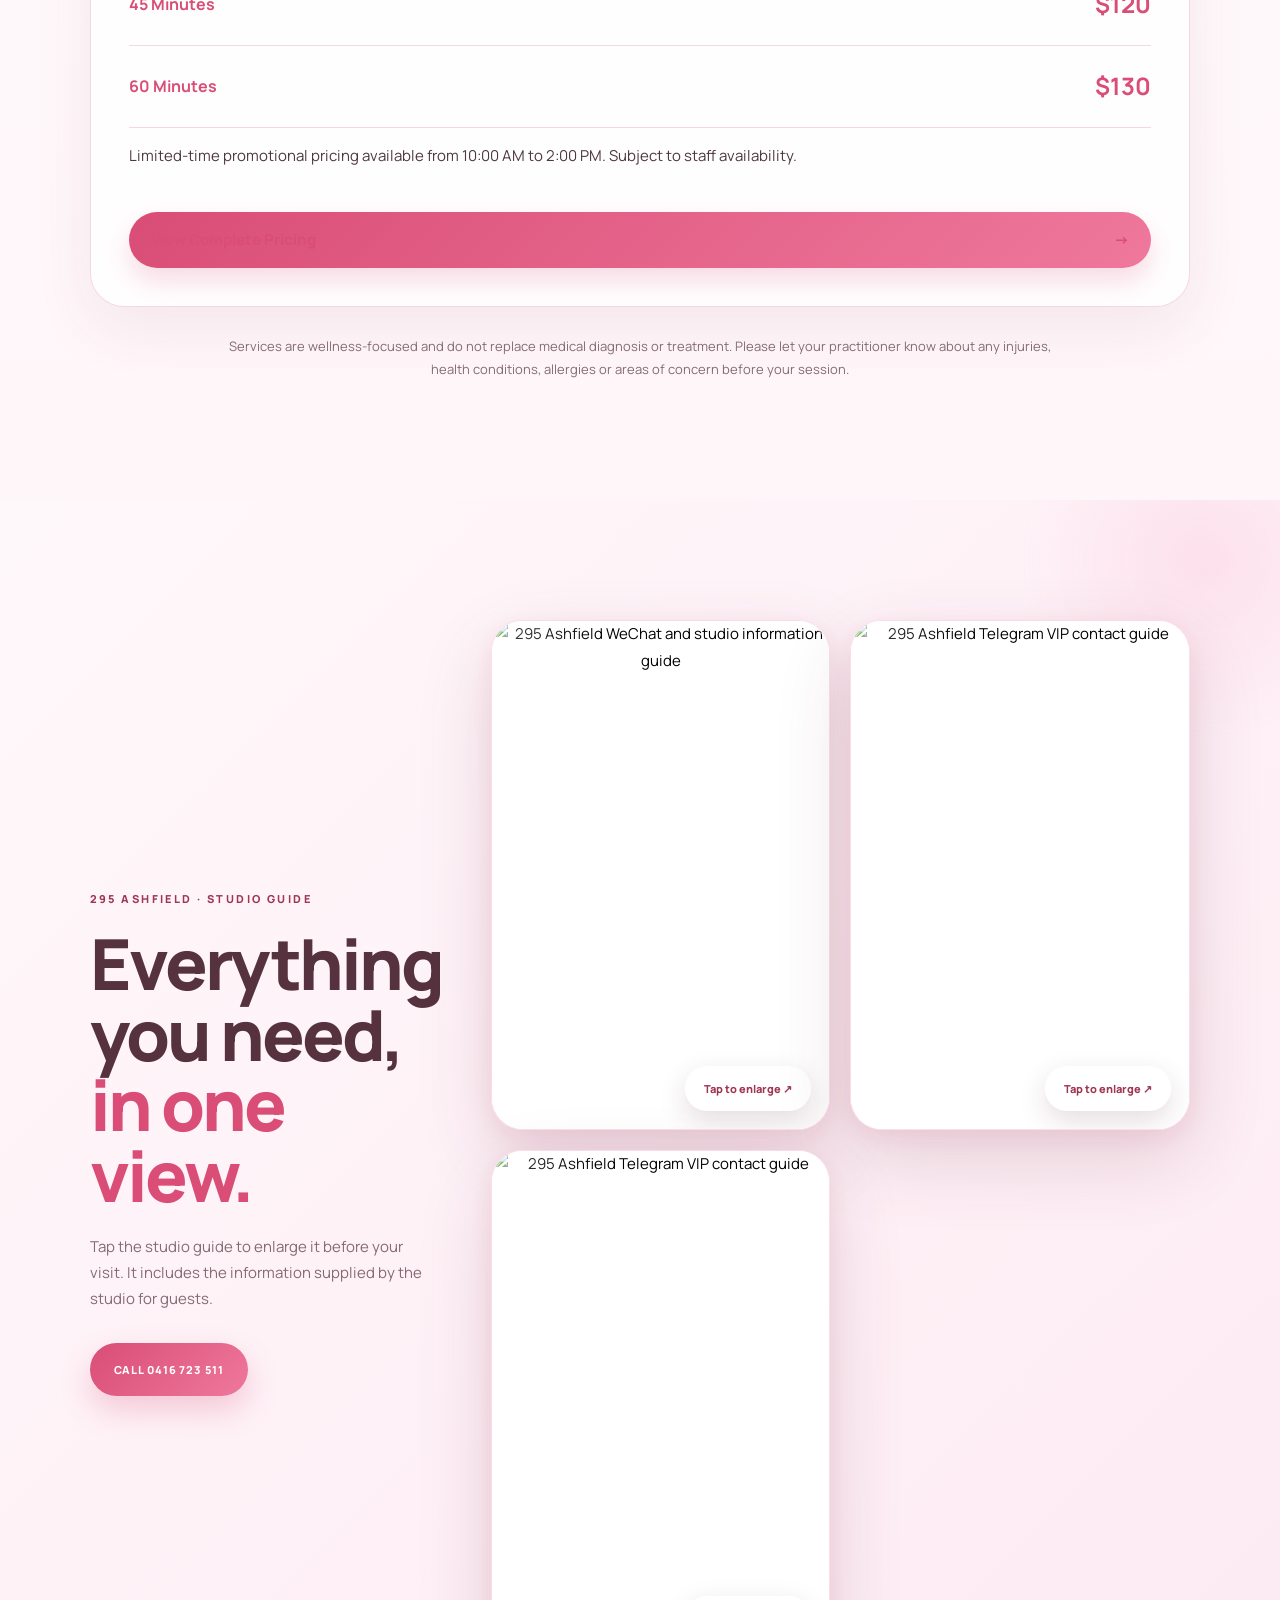
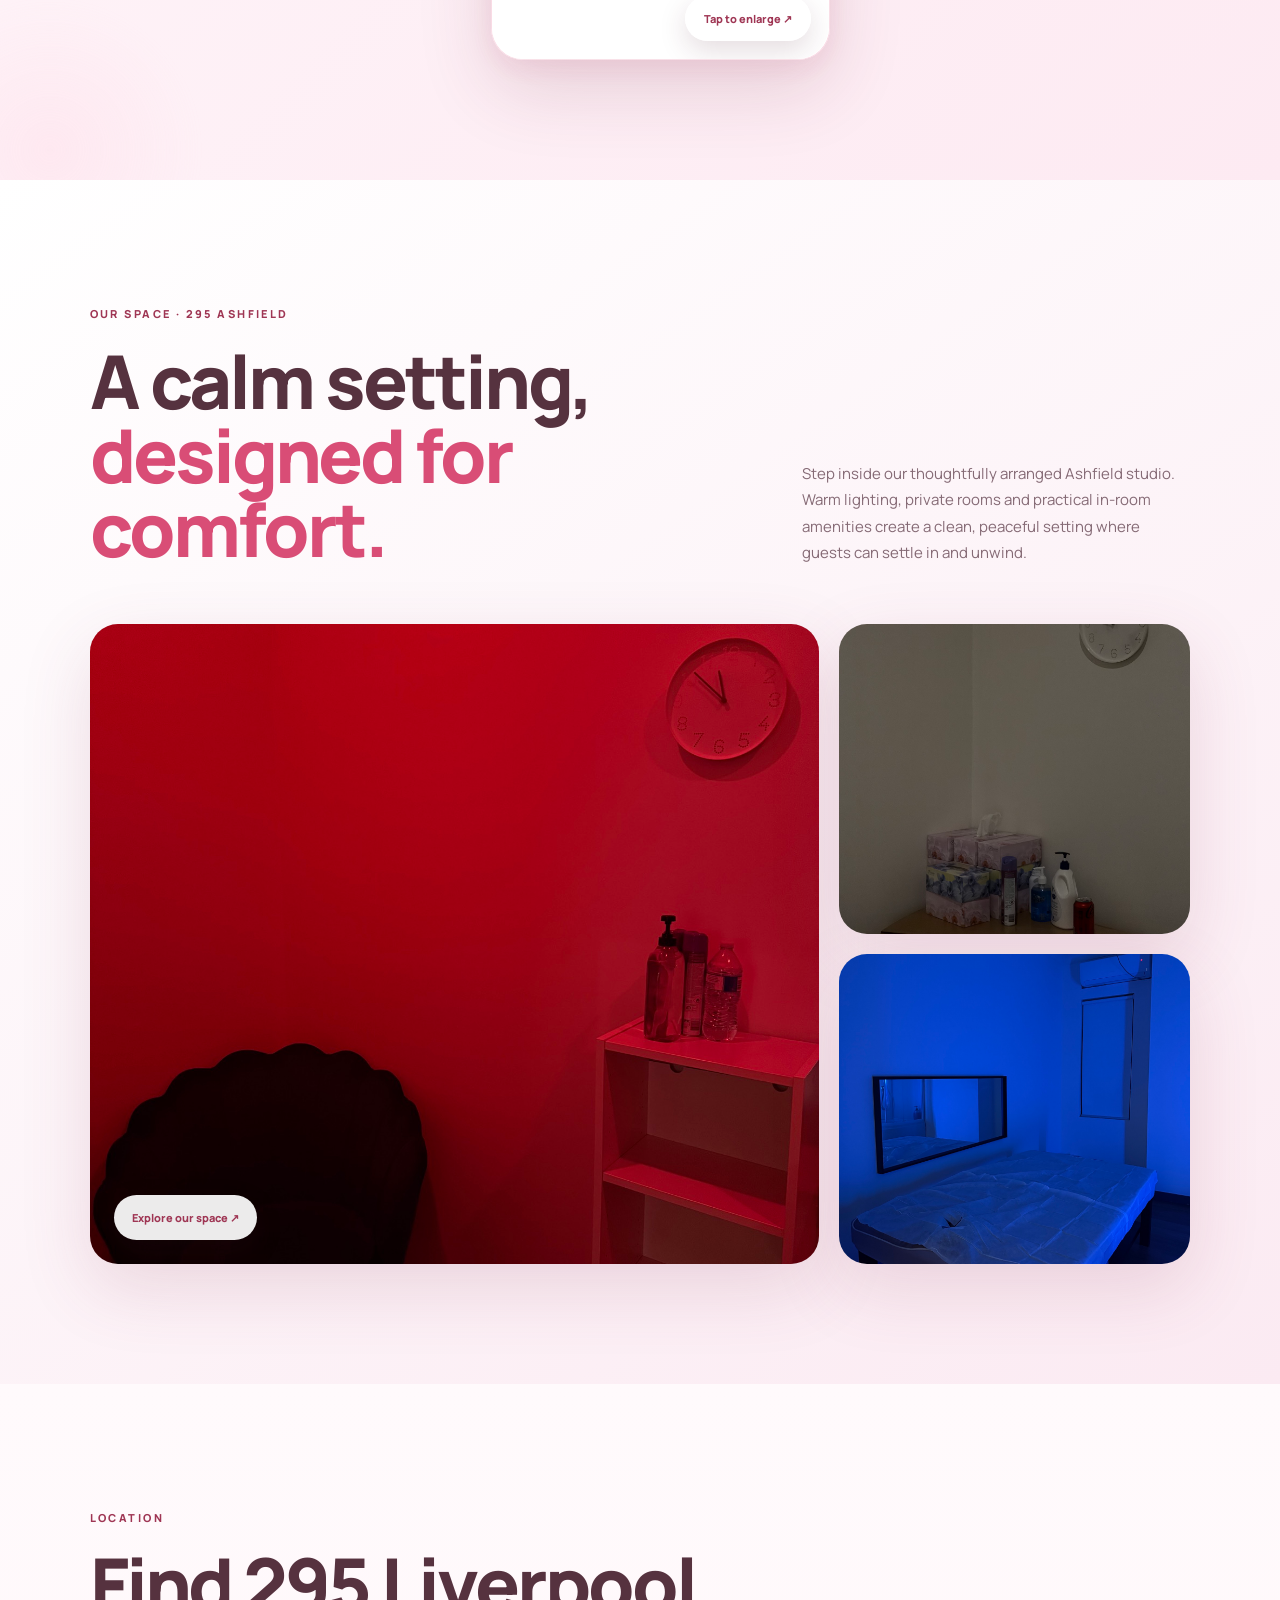
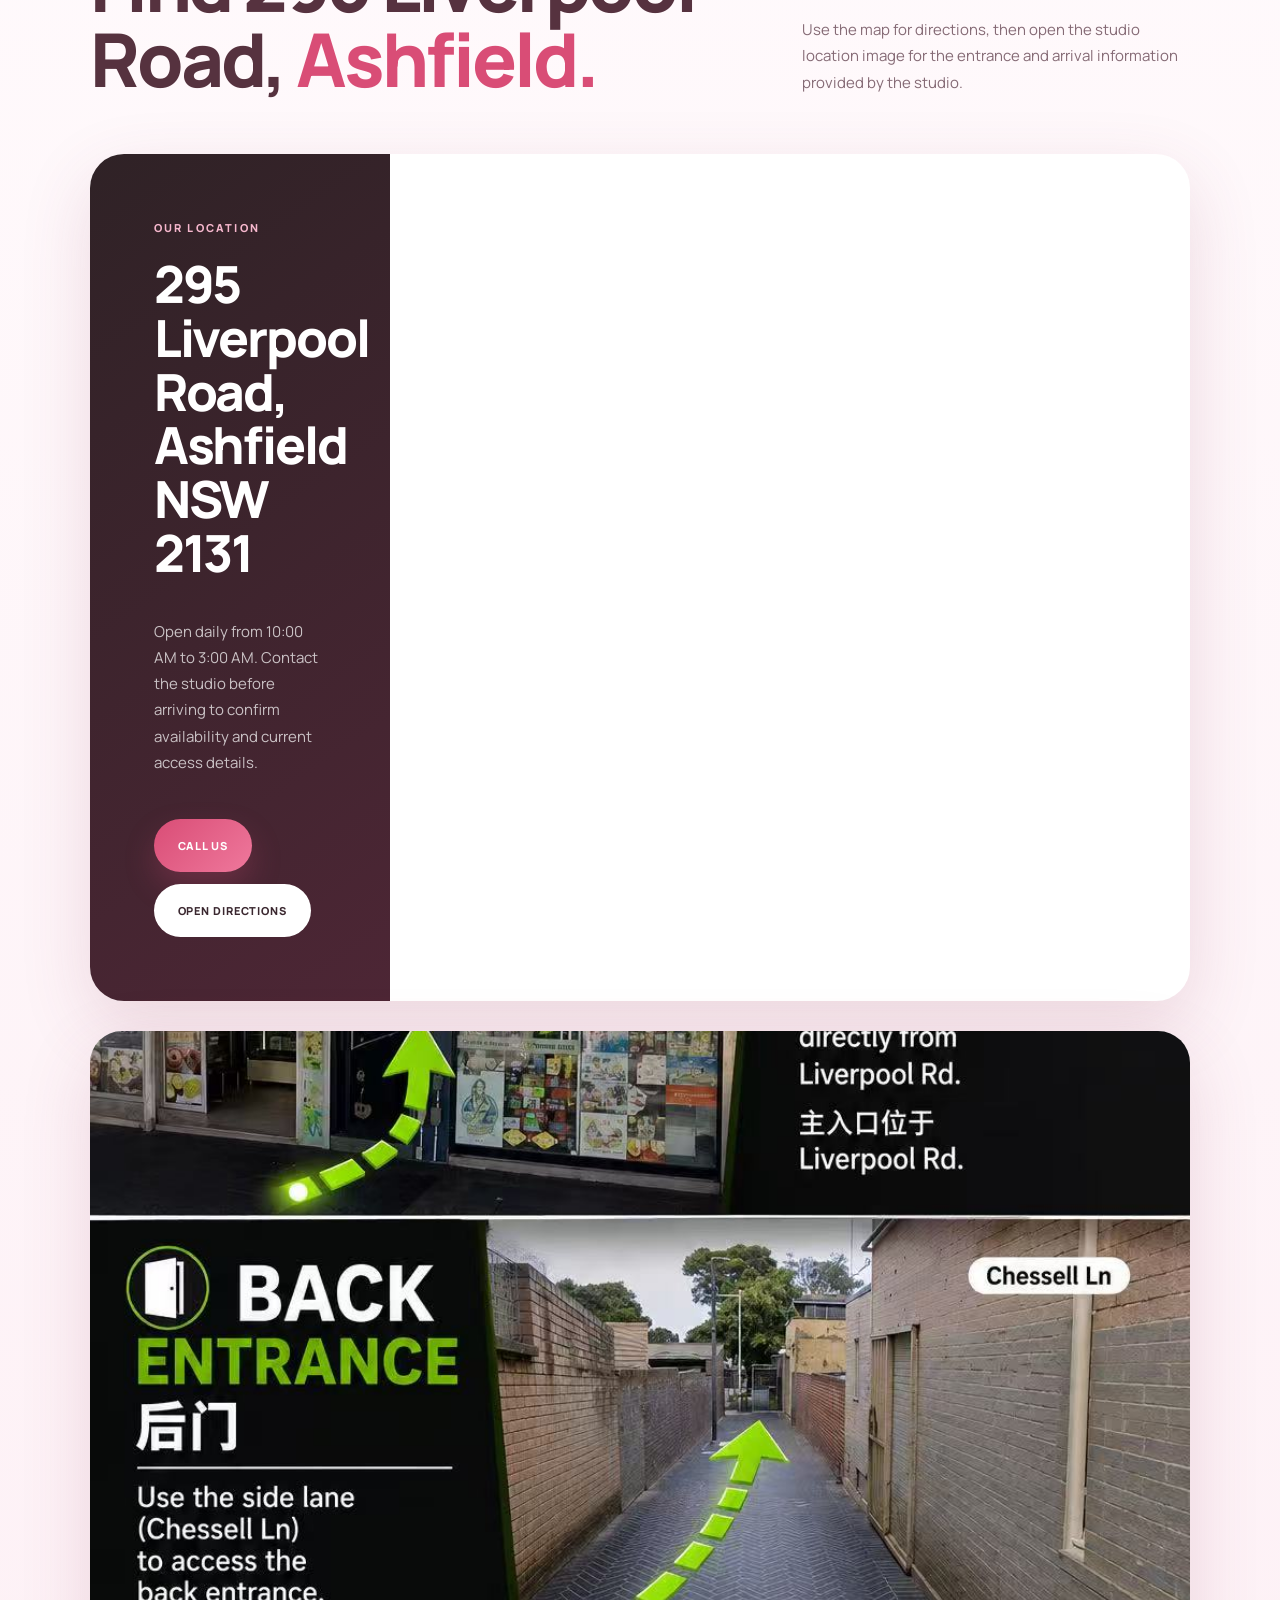
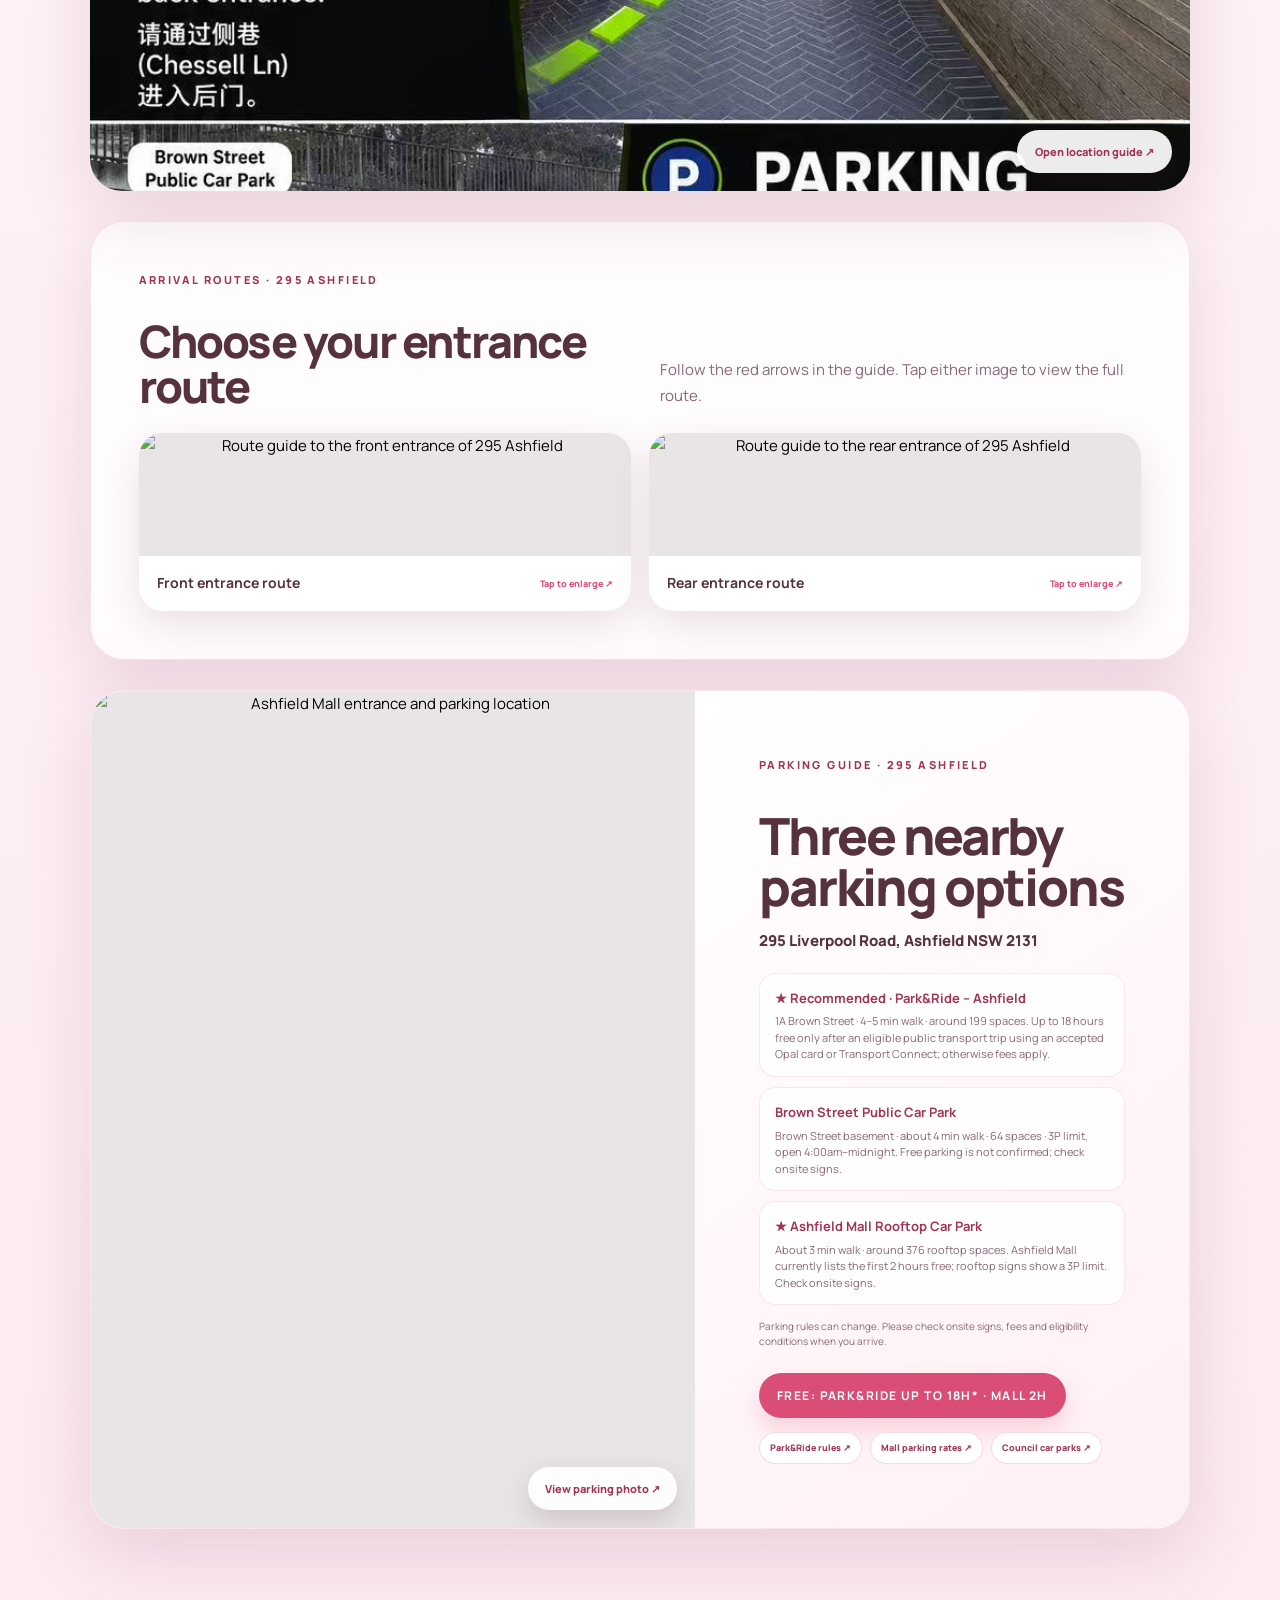
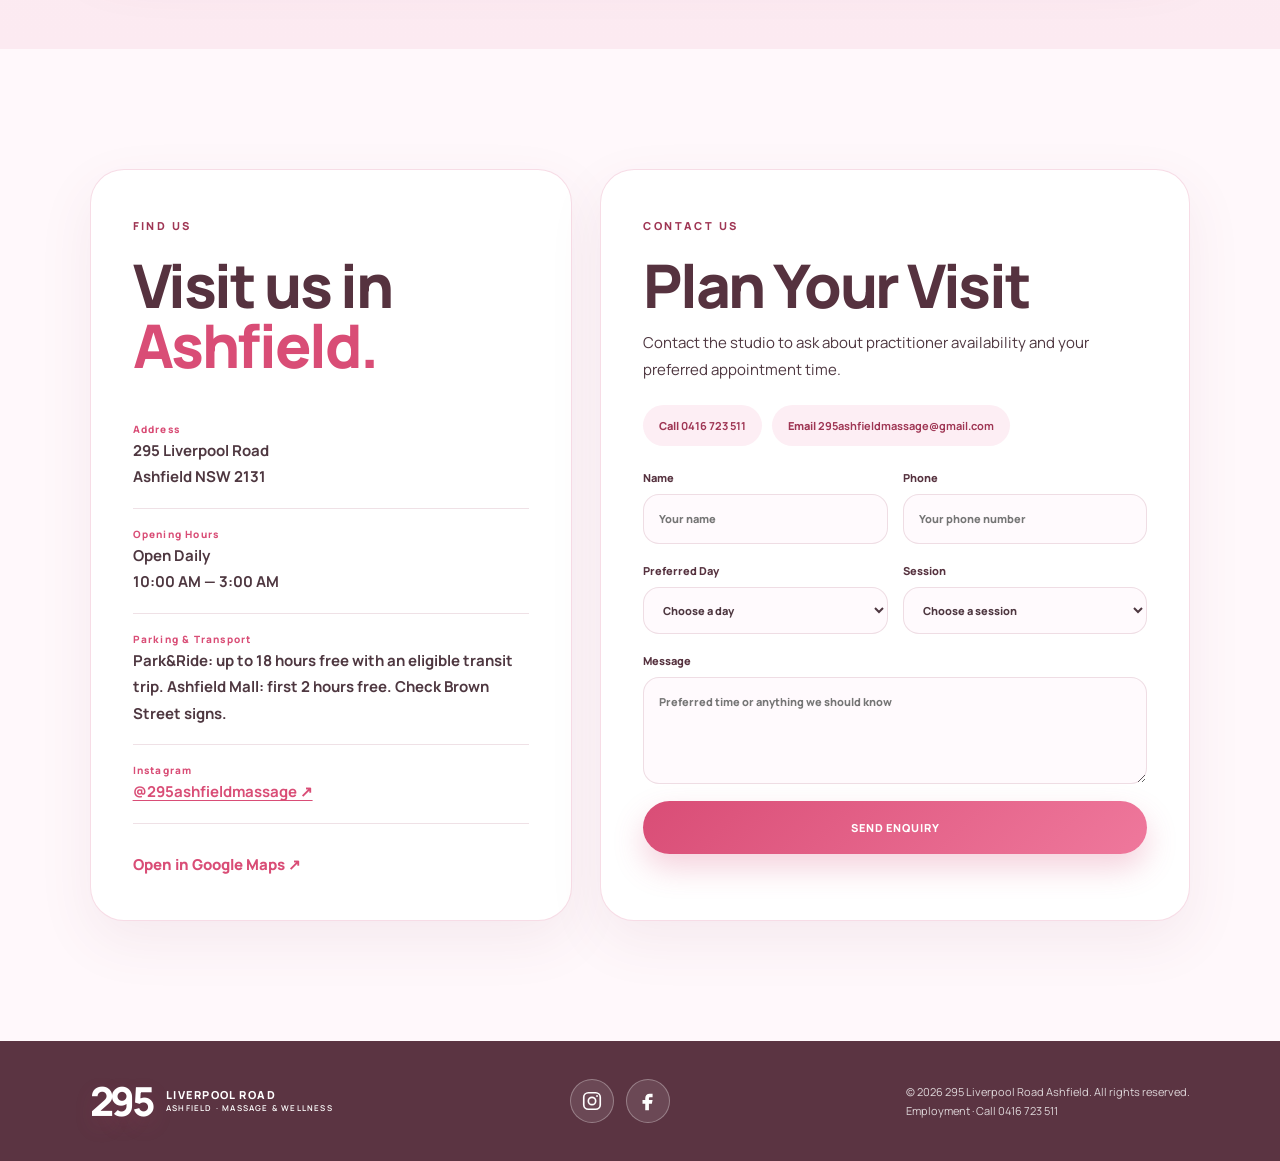
==== commit 7cc7675d: "Add files via upload" ====
--- a/index.html
+++ b/index.html
@@ -175,14 +175,16 @@
           </span>
 
           <h2>
-            Full Service
+            Massage designed around
             <br>
-            <em>designed around your comfort.</em>
+            <em>your comfort.</em>
           </h2>
         </div>
 
         <p>
-          Enjoy a private and comfortable experience tailored to your preferences..
+          Every session begins with a short consultation to understand
+          your preferred pressure, areas of concern and individual
+          comfort needs.
         </p>
 
       </div>
@@ -198,11 +200,11 @@
 
             <div>
               <span class="pricing-label">
-                FULL SERVICE ·全套服务
+                RELAXATION MASSAGE · STANDARD PRICING
               </span>
 
               <h3>
-                Full Service Pricing
+                Relaxation Massage
               </h3>
             </div>
 
@@ -211,6 +213,10 @@
             </span>
 
           </div>
+
+
+          <p class="service-includes"><strong>What’s Included:</strong> Massage • Full Nude Service • Hand Release</p>
+          <p class="rate-timing">Same standard price all day &amp; night.</p>
 
 
           <div class="pricing-list">
@@ -222,7 +228,7 @@
                 <span>30 分钟</span>
               </div>
 
-              <strong class="price">$160</strong>
+              <strong class="price">$110</strong>
 
             </div>
 
@@ -234,7 +240,7 @@
                 <span>45 分钟</span>
               </div>
 
-              <strong class="price">$200</strong>
+              <strong class="price">$125</strong>
 
             </div>
 
@@ -246,7 +252,7 @@
                 <span>60 分钟</span>
               </div>
 
-              <strong class="price">$260</strong>
+              <strong class="price">$140</strong>
 
             </div>
 
@@ -254,11 +260,11 @@
             <div class="pricing-row">
 
               <div>
-                <strong>90 Minutes</strong>
-                <span>90 分钟</span>
+                <strong>75 Minutes</strong>
+                <span>75 分钟</span>
               </div>
 
-              <strong class="price">$380</strong>
+              <strong class="price">$205</strong>
 
             </div>
 
@@ -284,11 +290,11 @@
 
             <div>
               <span class="pricing-label">
-                SESSION INFORMATION
+                FULL SERVICE
               </span>
 
               <h3>
-                Relaxation Massage Packages
+                Full Service
               </h3>
             </div>
 
@@ -299,12 +305,15 @@
           </div>
 
 
+          <p class="service-includes"><strong>What’s Included:</strong> Shared Bath • Protected Oral Service • Protected Intercourse</p>
+
+
           <div class="pricing-list">
 
             <div class="pricing-row">
 
               <div>
-                <strong>$110</strong>
+                <strong>$160</strong>
                 <span>
                   30Mins
                 </span>
@@ -316,7 +325,7 @@
             <div class="pricing-row">
 
               <div>
-                <strong>$125</strong>
+                <strong>$200</strong>
                 <span>
                   45Mins
                 </span>
@@ -328,7 +337,7 @@
             <div class="pricing-row">
 
               <div>
-                <strong>$140</strong>
+                <strong>$260</strong>
                 <span>
                   60Mins
                 </span>
@@ -340,9 +349,9 @@
             <div class="pricing-row">
 
               <div>
-                <strong>$205</strong>
+                <strong>$380</strong>
                 <span>
-                  75Mins
+                  90Mins
                 </span>
               </div>
 
@@ -352,15 +361,35 @@
 
 
           <a
-            href="#weekly-roster-announcement"
+            href="rates.html"
             class="pricing-button"
           >
-            View Weekly Schedule
+            View All Services & Prices
             <span>→</span>
           </a>
 
         </div>
 
+      </div>
+
+      <div class="home-daytime-special reveal">
+        <button class="rates-special-visual" type="button" data-image-open="images/295-daytime-special.png" aria-label="Open the 295 Ashfield daytime special poster">
+          <img src="images/295-daytime-special.png" alt="295 Ashfield limited-time daytime special from 10AM to 2PM" loading="lazy">
+          <span>Tap to enlarge ↗</span>
+        </button>
+        <div class="pricing-card">
+          <span class="pricing-label">LIMITED-TIME DAYTIME SPECIAL · 10AM–2PM</span>
+          <h3>Early Bird Special</h3>
+          <p class="service-includes"><strong>What’s Included:</strong> Massage • Full Nude Service • Hand Release</p>
+          <div class="pricing-list">
+            <div class="pricing-row"><div><strong>20 Minutes</strong></div><strong class="price">$80</strong></div>
+            <div class="pricing-row"><div><strong>30 Minutes</strong></div><strong class="price">$100</strong></div>
+            <div class="pricing-row"><div><strong>45 Minutes</strong></div><strong class="price">$120</strong></div>
+            <div class="pricing-row"><div><strong>60 Minutes</strong></div><strong class="price">$130</strong></div>
+          </div>
+          <p class="promotion-note">Limited-time promotional pricing available from 10:00 AM to 2:00 PM. Subject to staff availability.</p>
+          <a href="rates.html" class="pricing-button">View Complete Pricing <span>→</span></a>
+        </div>
       </div>
 
 
@@ -390,8 +419,8 @@
           <img src="images/295.jpg" alt="295 Ashfield WeChat and studio information guide" loading="lazy">
           <span>Tap to enlarge ↗</span>
         </button>
-        <button class="feature-photo-card" type="button" data-image-open="images/telegram-vip.jpg" aria-label="Open the 295 Ashfield Telegram VIP guide">
-          <img src="images/telegram-vip.jpg" alt="295 Ashfield Telegram VIP contact guide" loading="lazy">
+        <button class="feature-photo-card" type="button" data-image-open="images/telegram-vip.png" aria-label="Open the 295 Ashfield Telegram VIP guide">
+          <img src="images/telegram-vip.png" alt="295 Ashfield Telegram VIP contact guide" loading="lazy">
           <span>Tap to enlarge ↗</span>
         </button>
         <button class="feature-photo-card" type="button" data-image-open="images/295 whatsapp.jpg" aria-label="Open the 295 Ashfield Telegram VIP guide">
@@ -775,20 +804,52 @@
                   Choose a session
                 </option>
 
-                <option value="Remedial Massage — 30 Minutes">
-                  Remedial Massage — 30 Minutes
-                </option>
-
-                <option value="Remedial Massage — 45 Minutes">
-                  Remedial Massage — 45 Minutes
-                </option>
-
-                <option value="Remedial Massage — 60 Minutes">
-                  Remedial Massage — 60 Minutes
-                </option>
-
-                <option value="Remedial Massage — 90 Minutes">
-                  Remedial Massage — 90 Minutes
+                <option value="Relaxation Massage — 30 Minutes">
+                  Relaxation Massage — 30 Minutes
+                </option>
+
+                <option value="Relaxation Massage — 45 Minutes">
+                  Relaxation Massage — 45 Minutes
+                </option>
+
+                <option value="Relaxation Massage — 60 Minutes">
+                  Relaxation Massage — 60 Minutes
+                </option>
+
+                <option value="Relaxation Massage — 75 Minutes">
+                  Relaxation Massage — 75 Minutes
+                </option>
+
+                <option value="Full Service — 30 Minutes">
+                  Full Service — 30 Minutes
+                </option>
+
+                <option value="Full Service — 45 Minutes">
+                  Full Service — 45 Minutes
+                </option>
+
+                <option value="Full Service — 60 Minutes">
+                  Full Service — 60 Minutes
+                </option>
+
+                <option value="Full Service — 90 Minutes">
+                  Full Service — 90 Minutes
+                </option>
+
+                <option value="Daytime Special — 20 Minutes">
+                  Daytime Special — 20 Minutes
+                </option>
+
+                <option value="Daytime Special — 30 Minutes">
+                  Daytime Special — 30 Minutes
+                </option>
+
+                <option value="Daytime Special — 45 Minutes">
+                  Daytime Special — 45 Minutes
+                </option>
+
+                <option value="Daytime Special — 60 Minutes">
+                  Daytime Special — 60 Minutes
                 </option>
 
               </select>
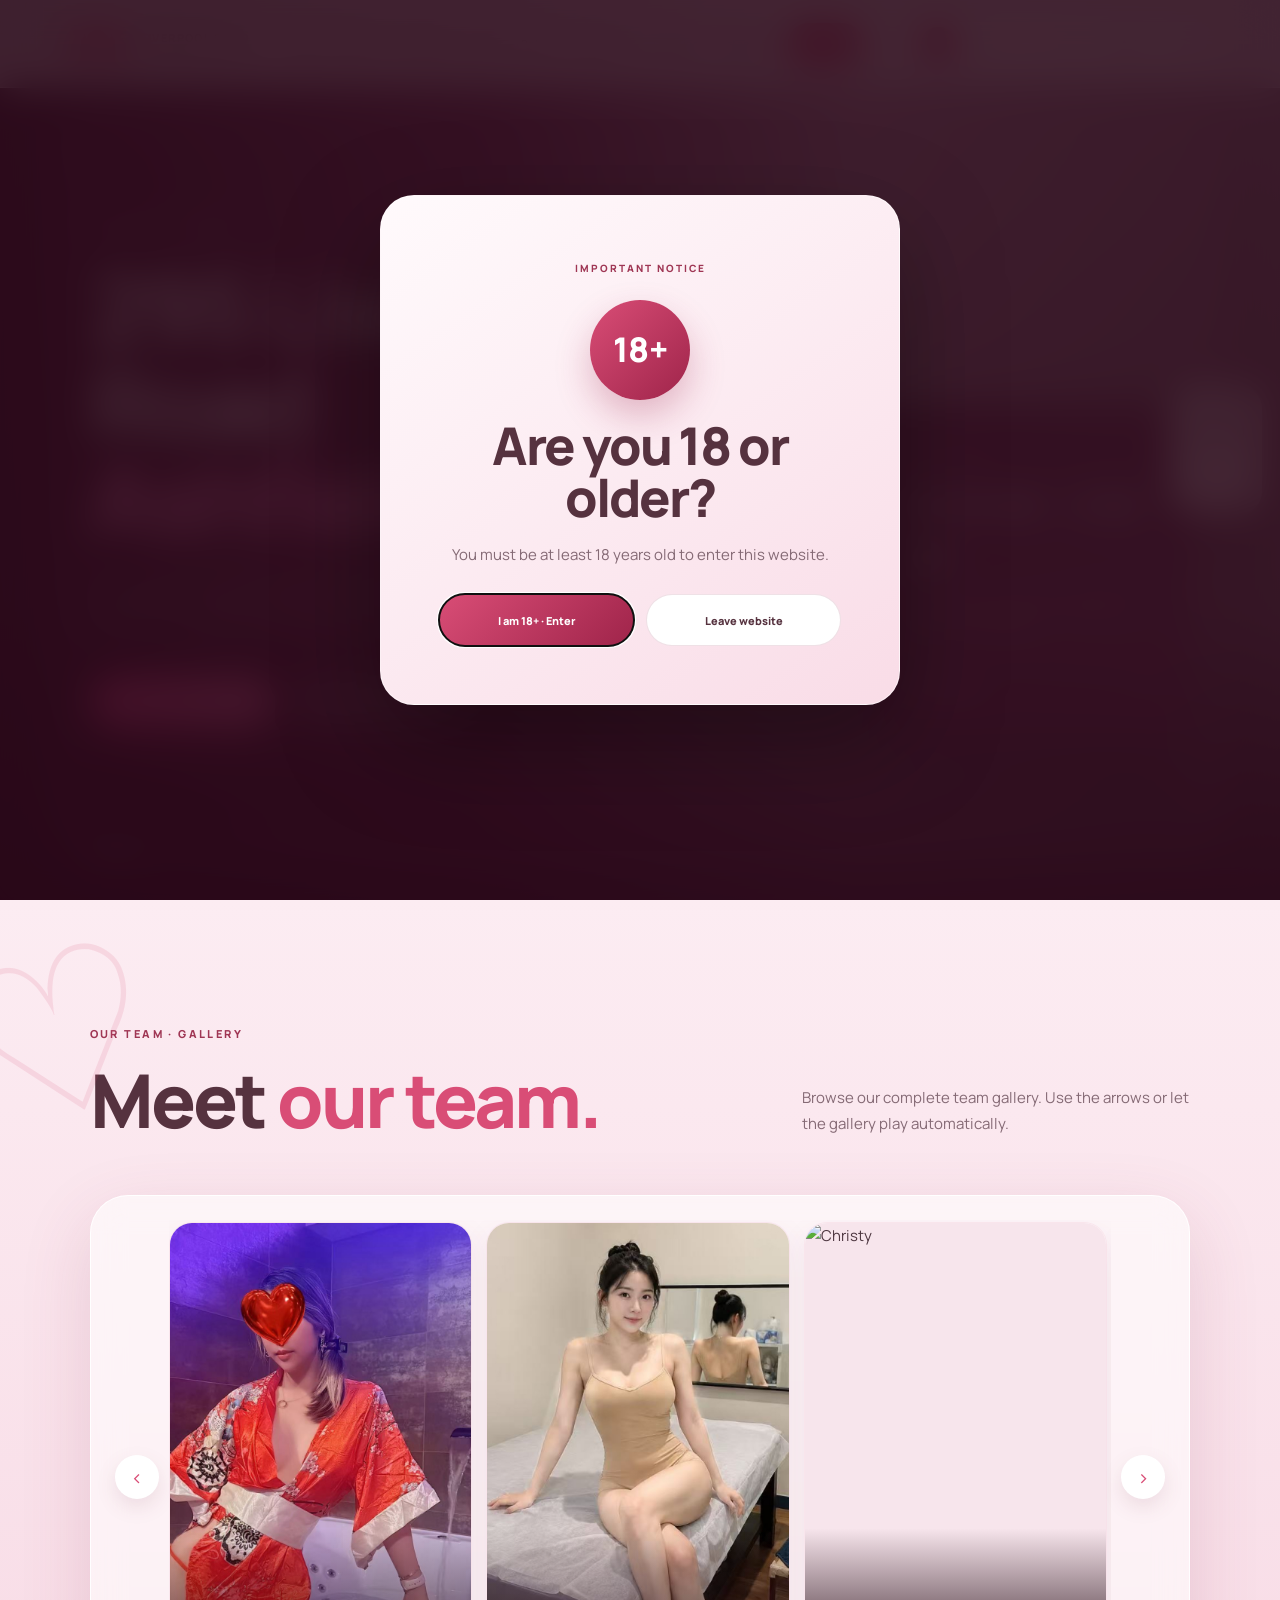
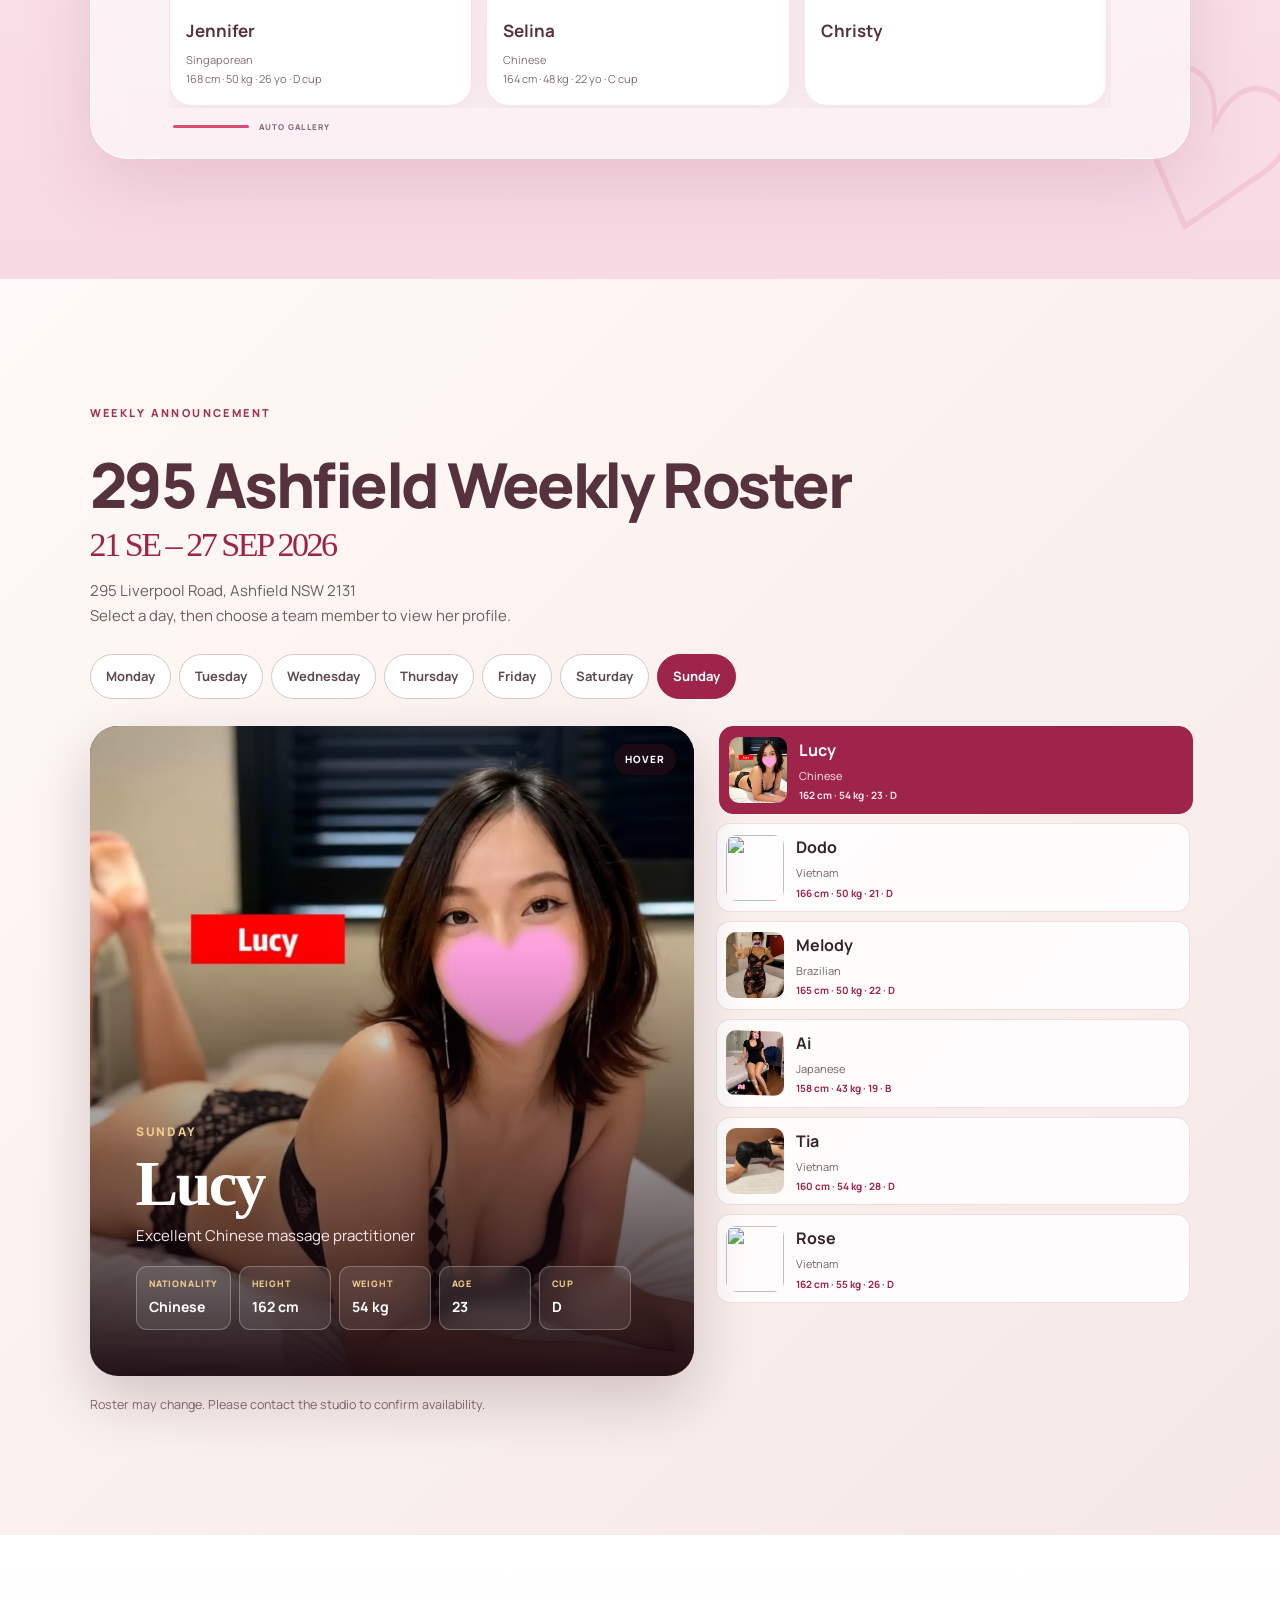
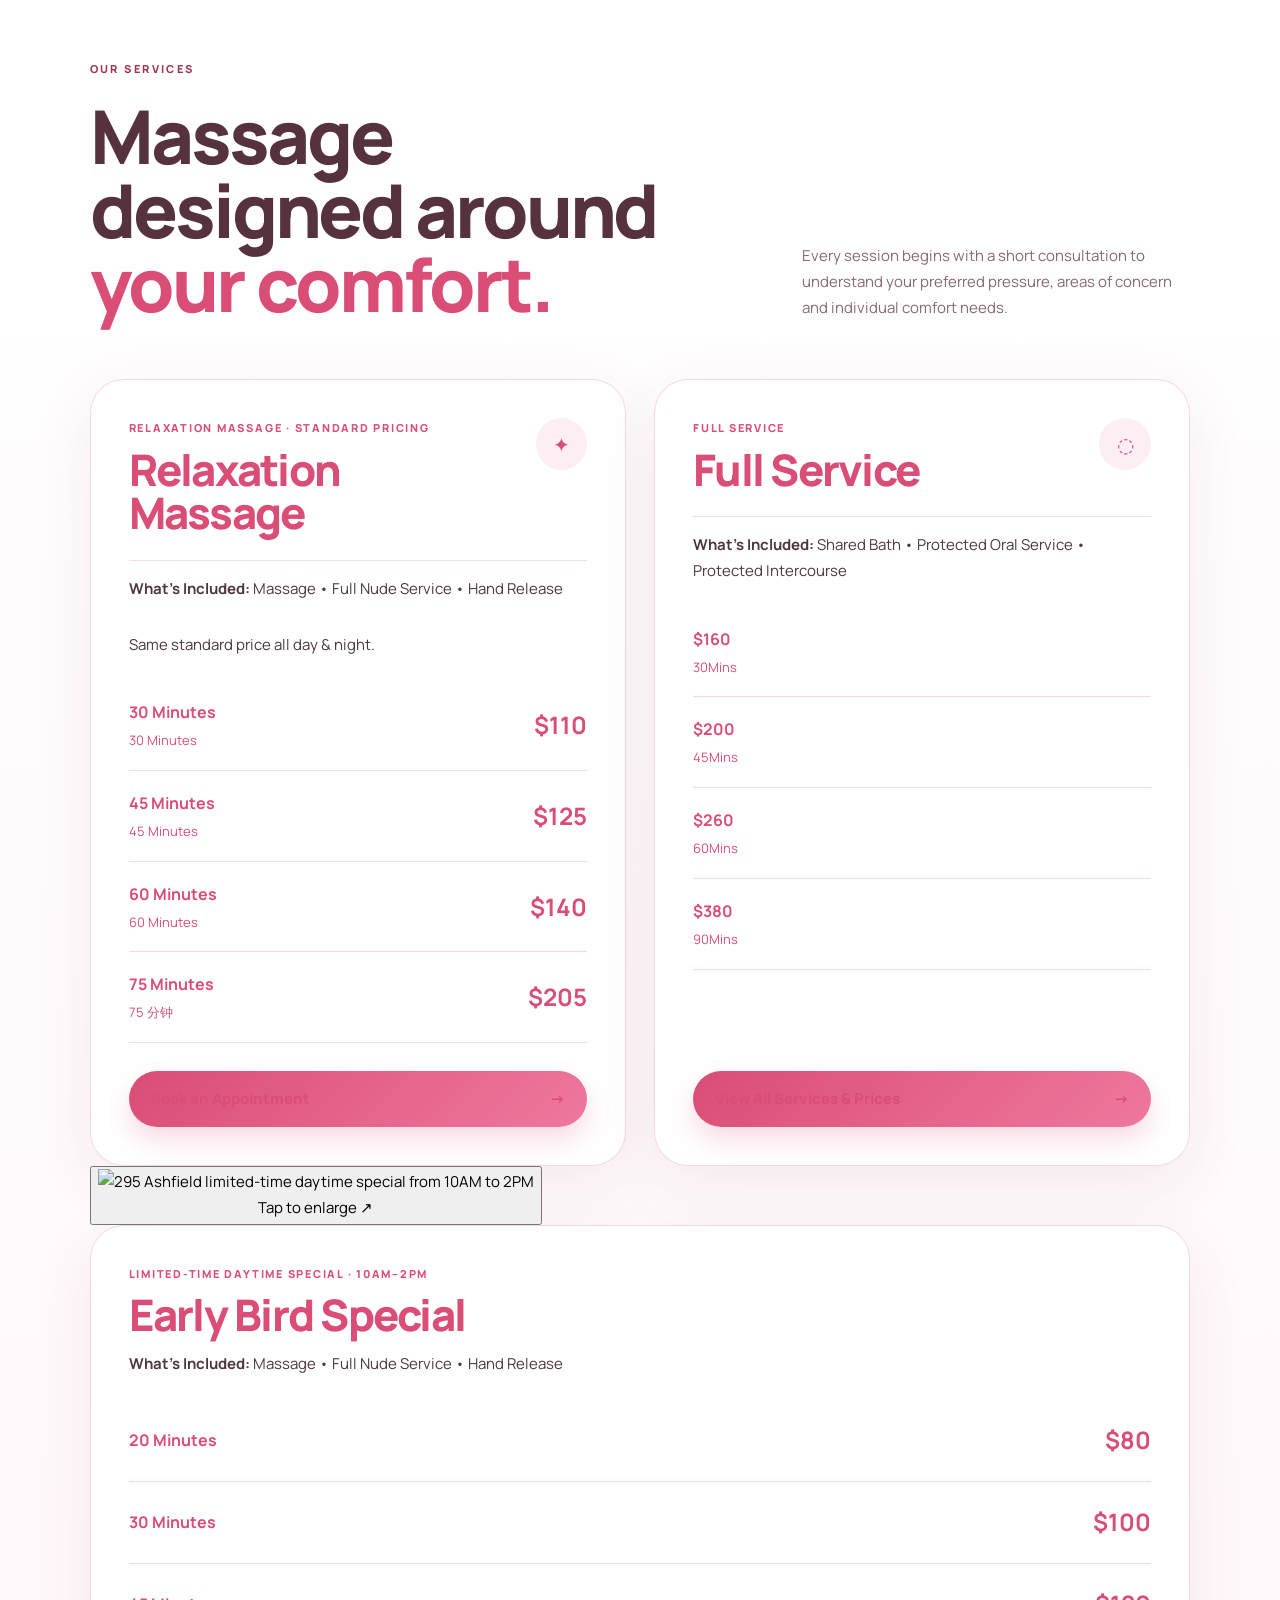
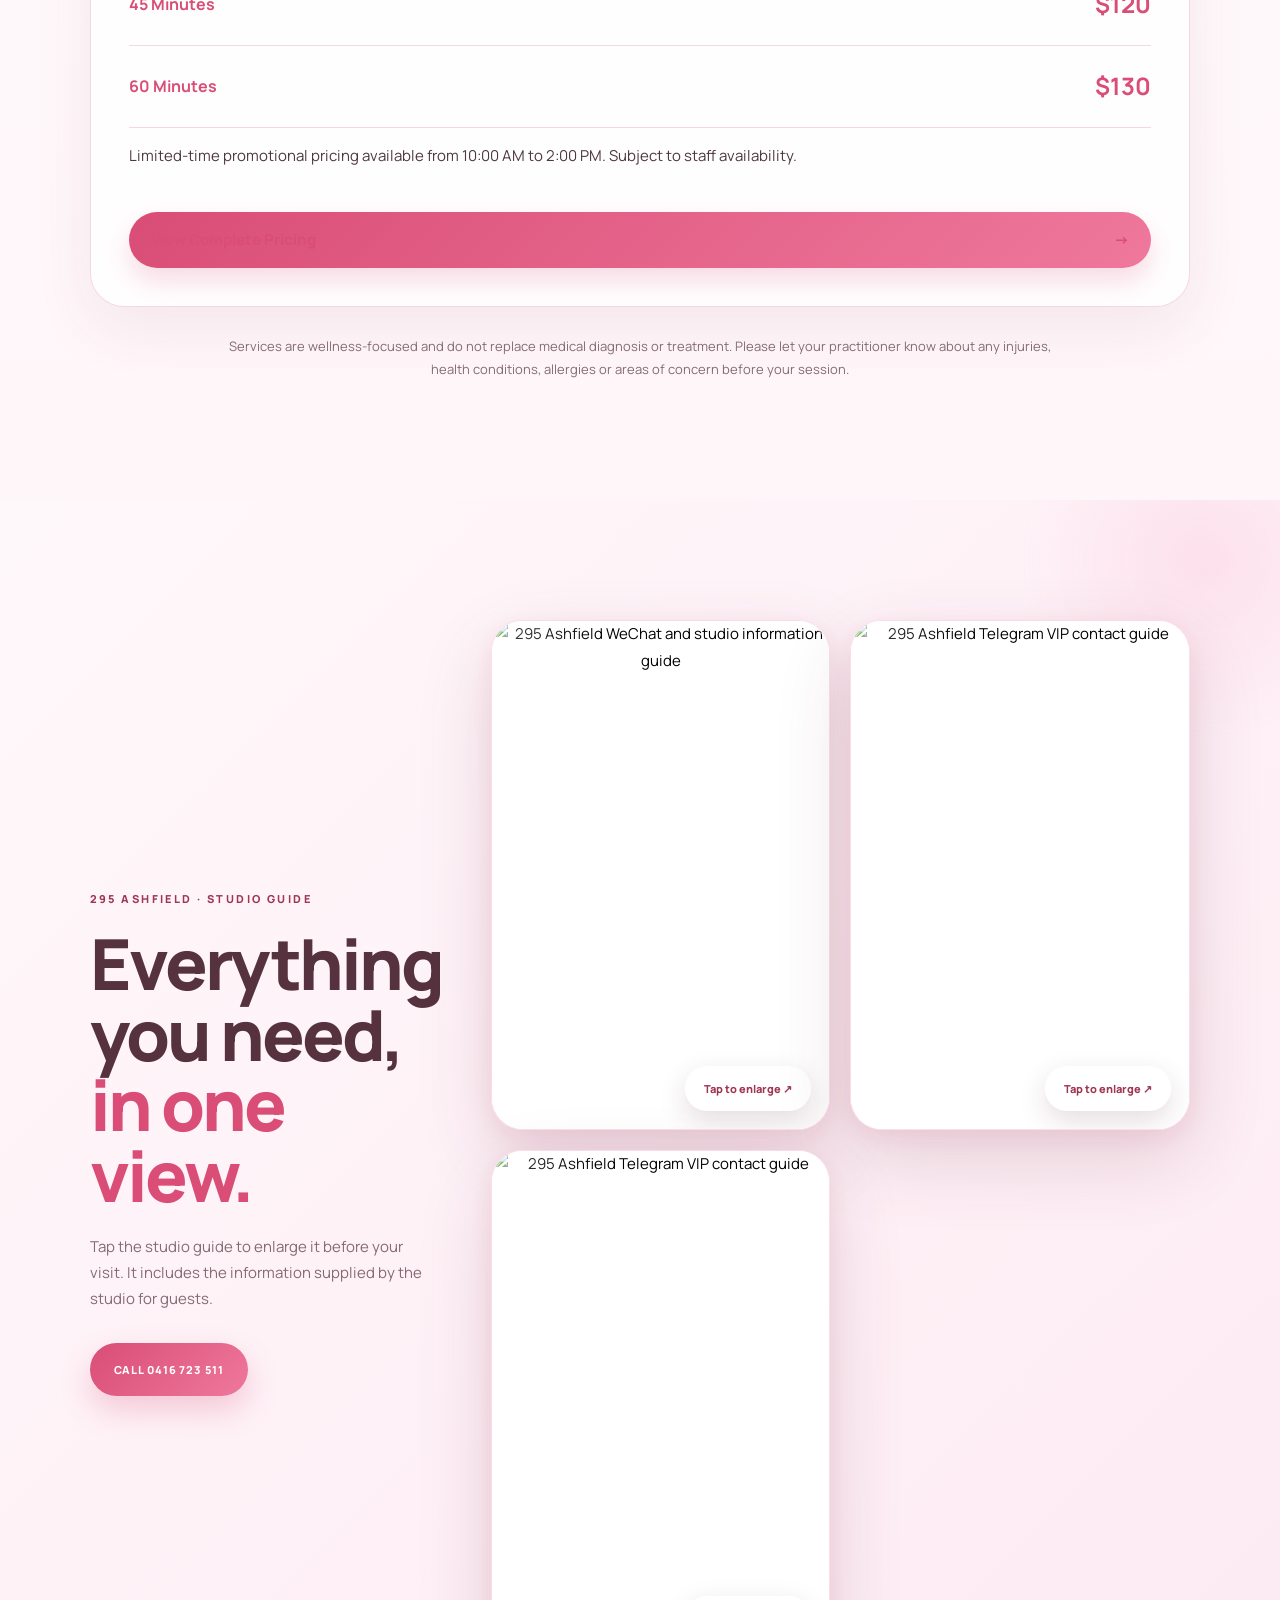
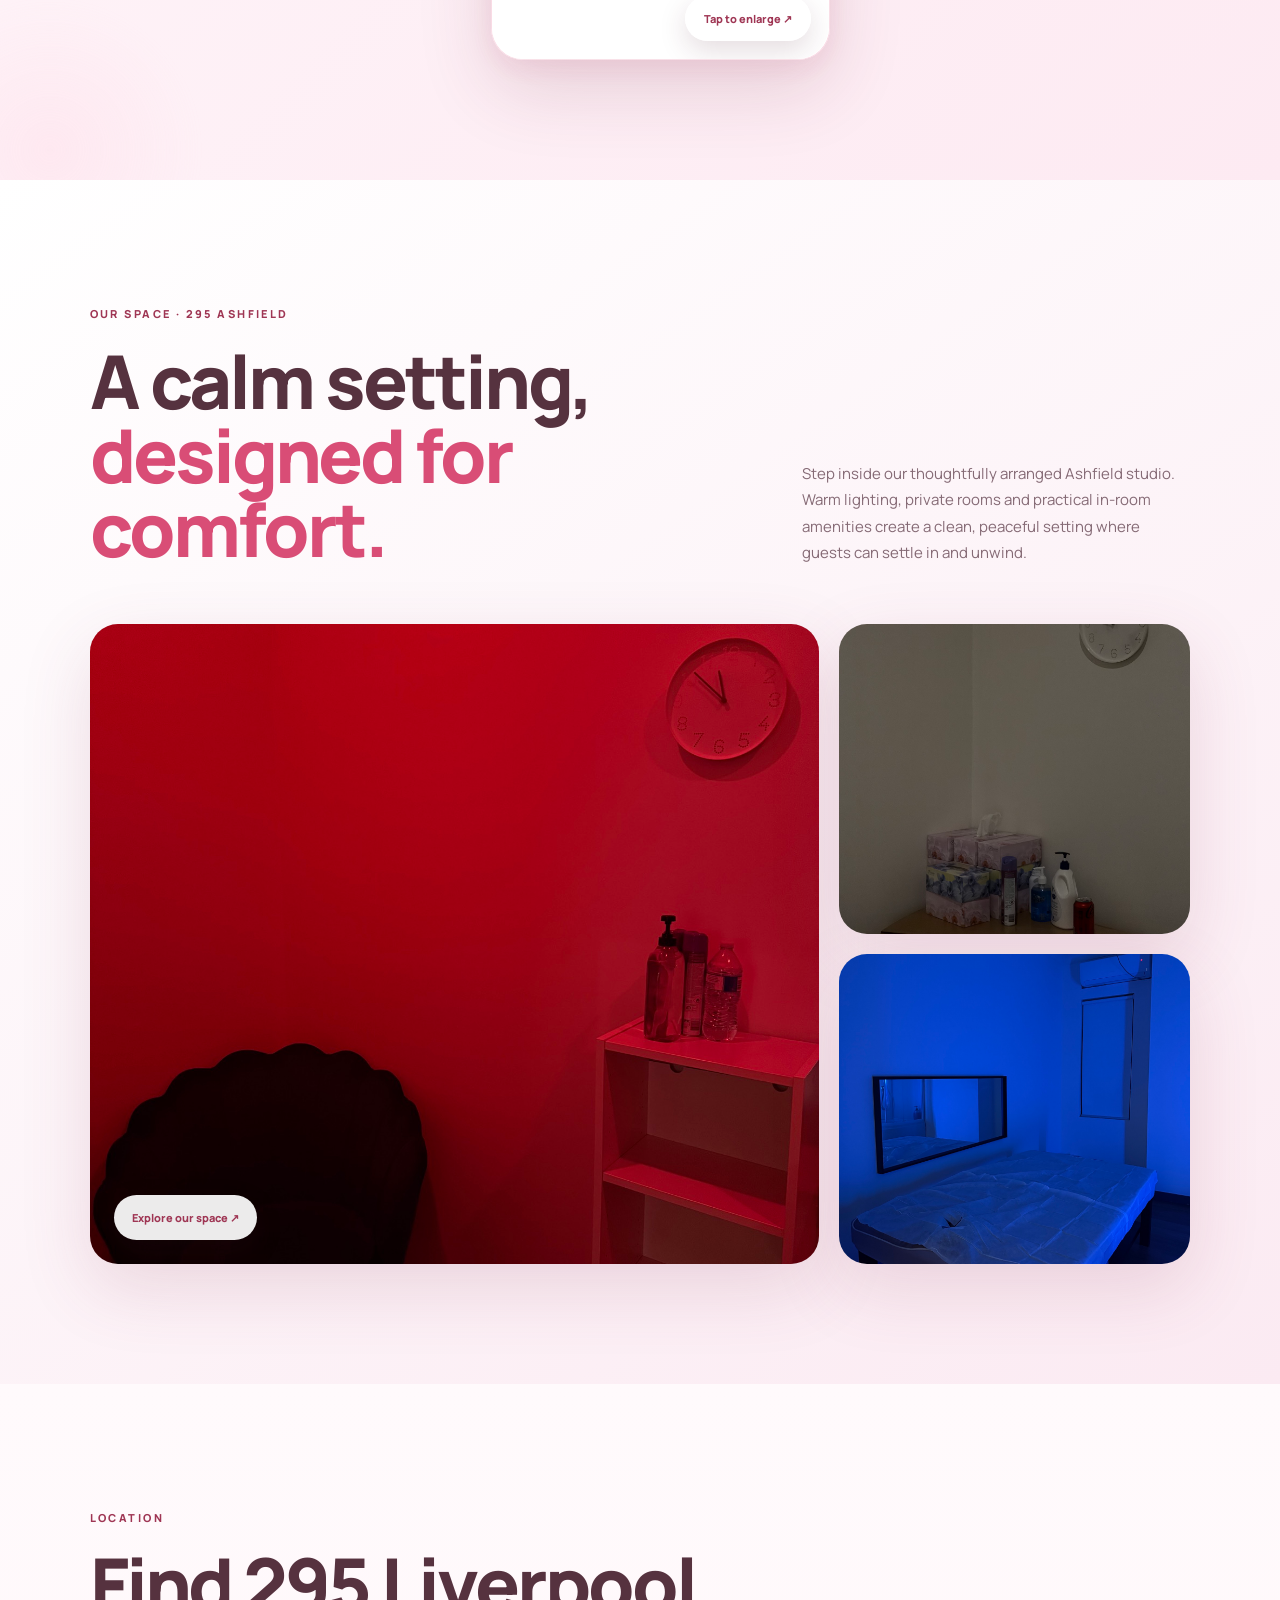
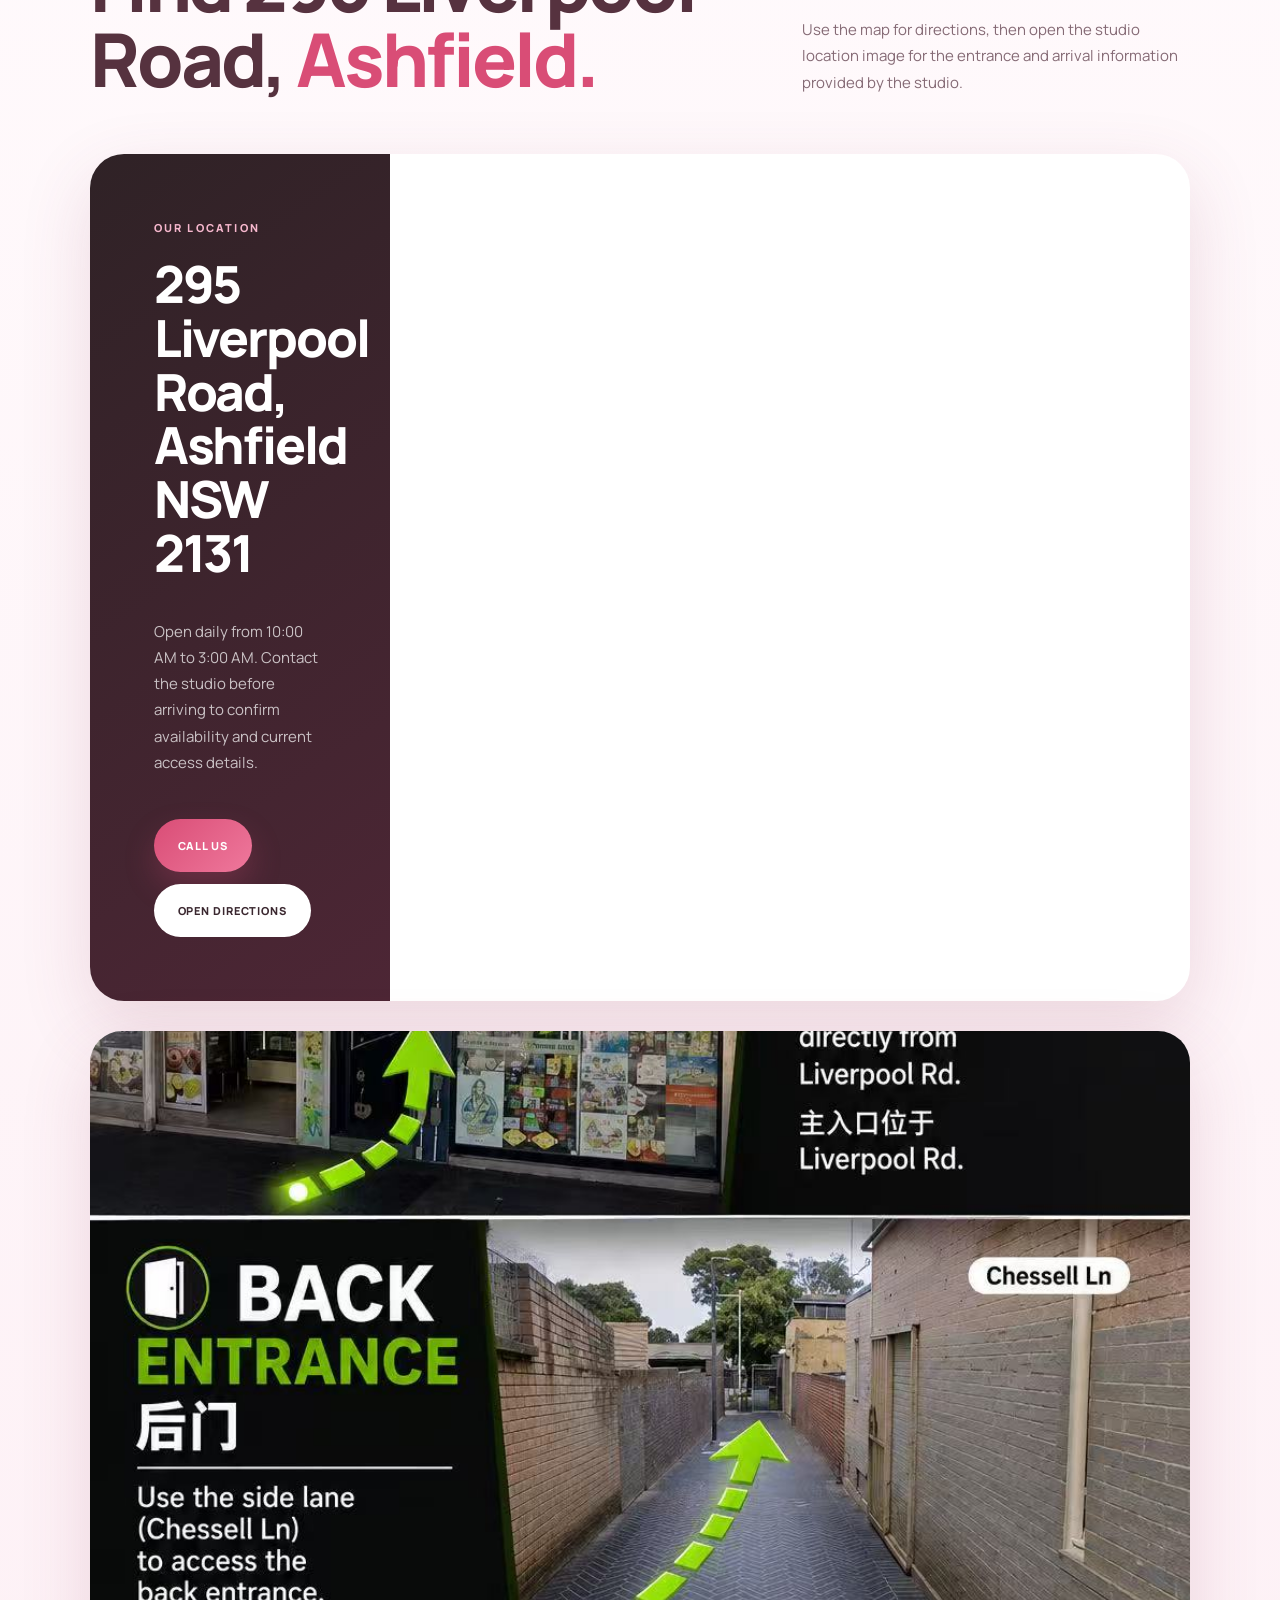
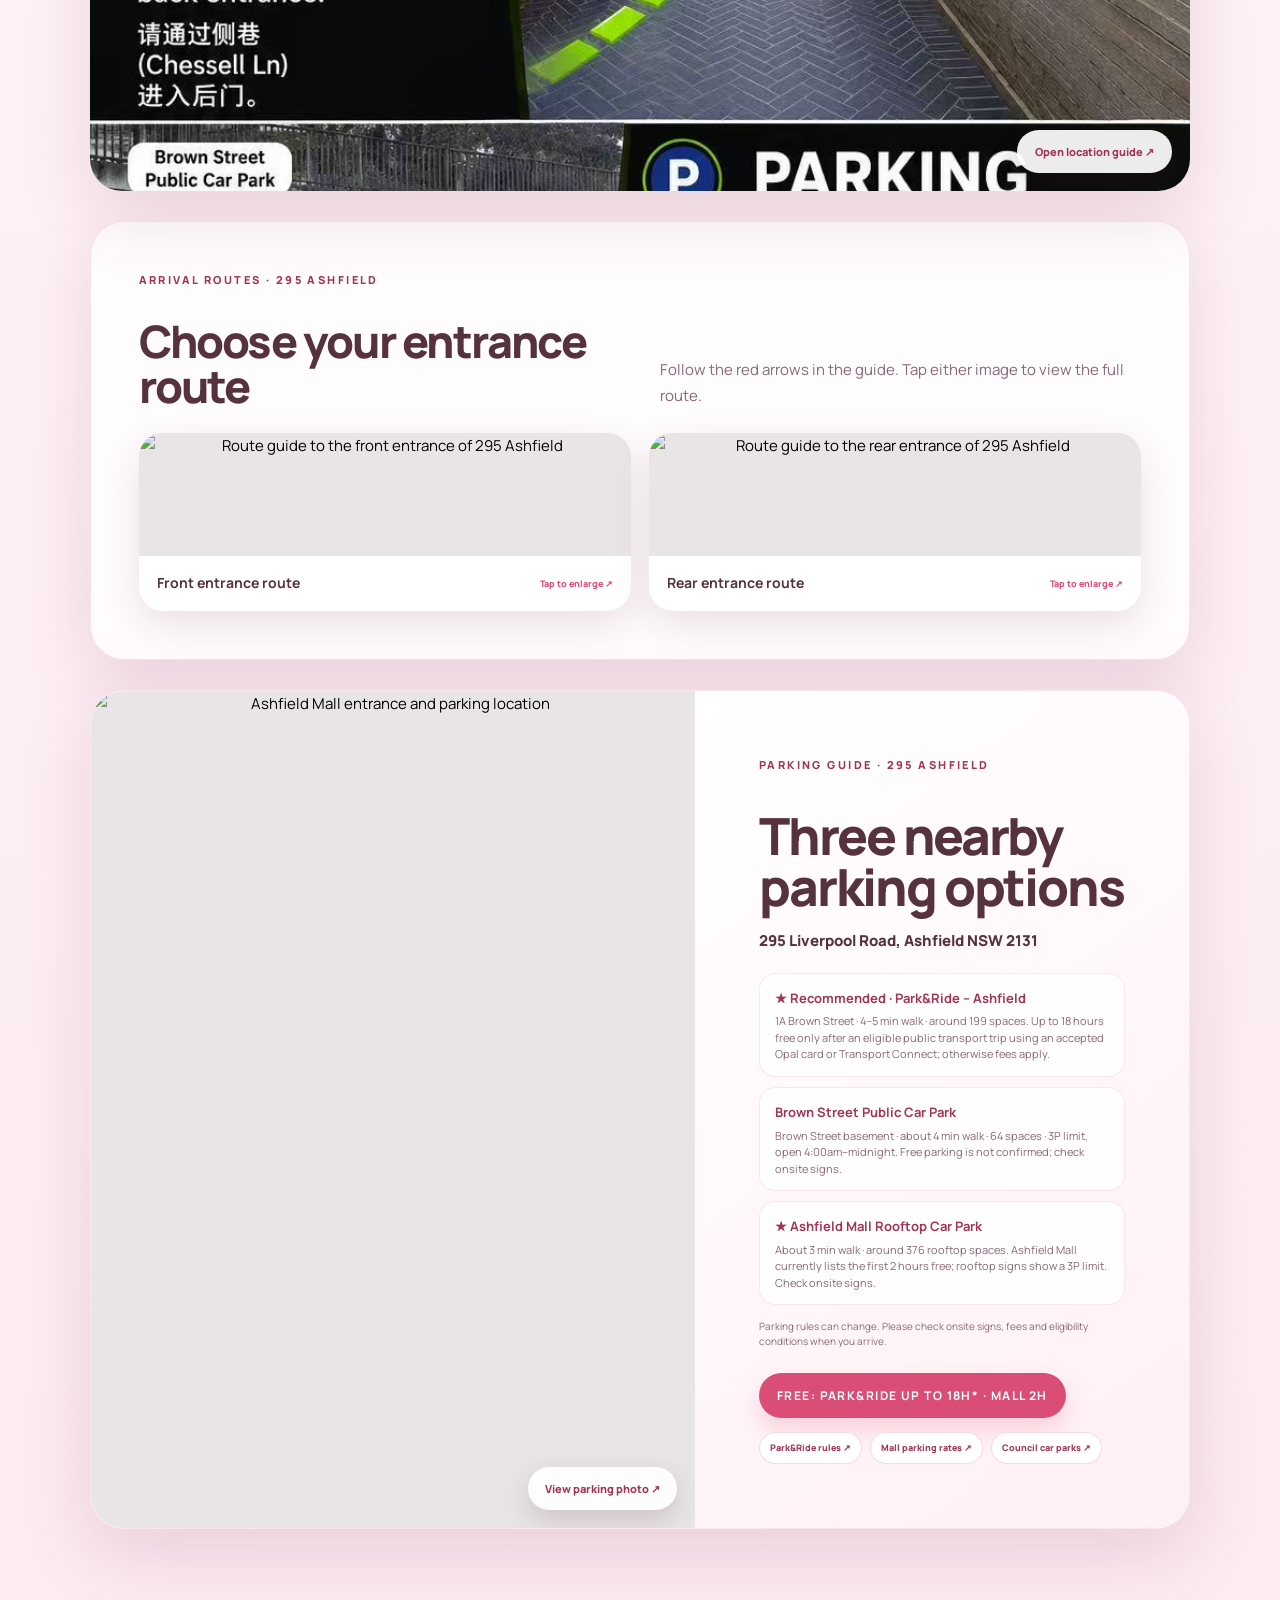
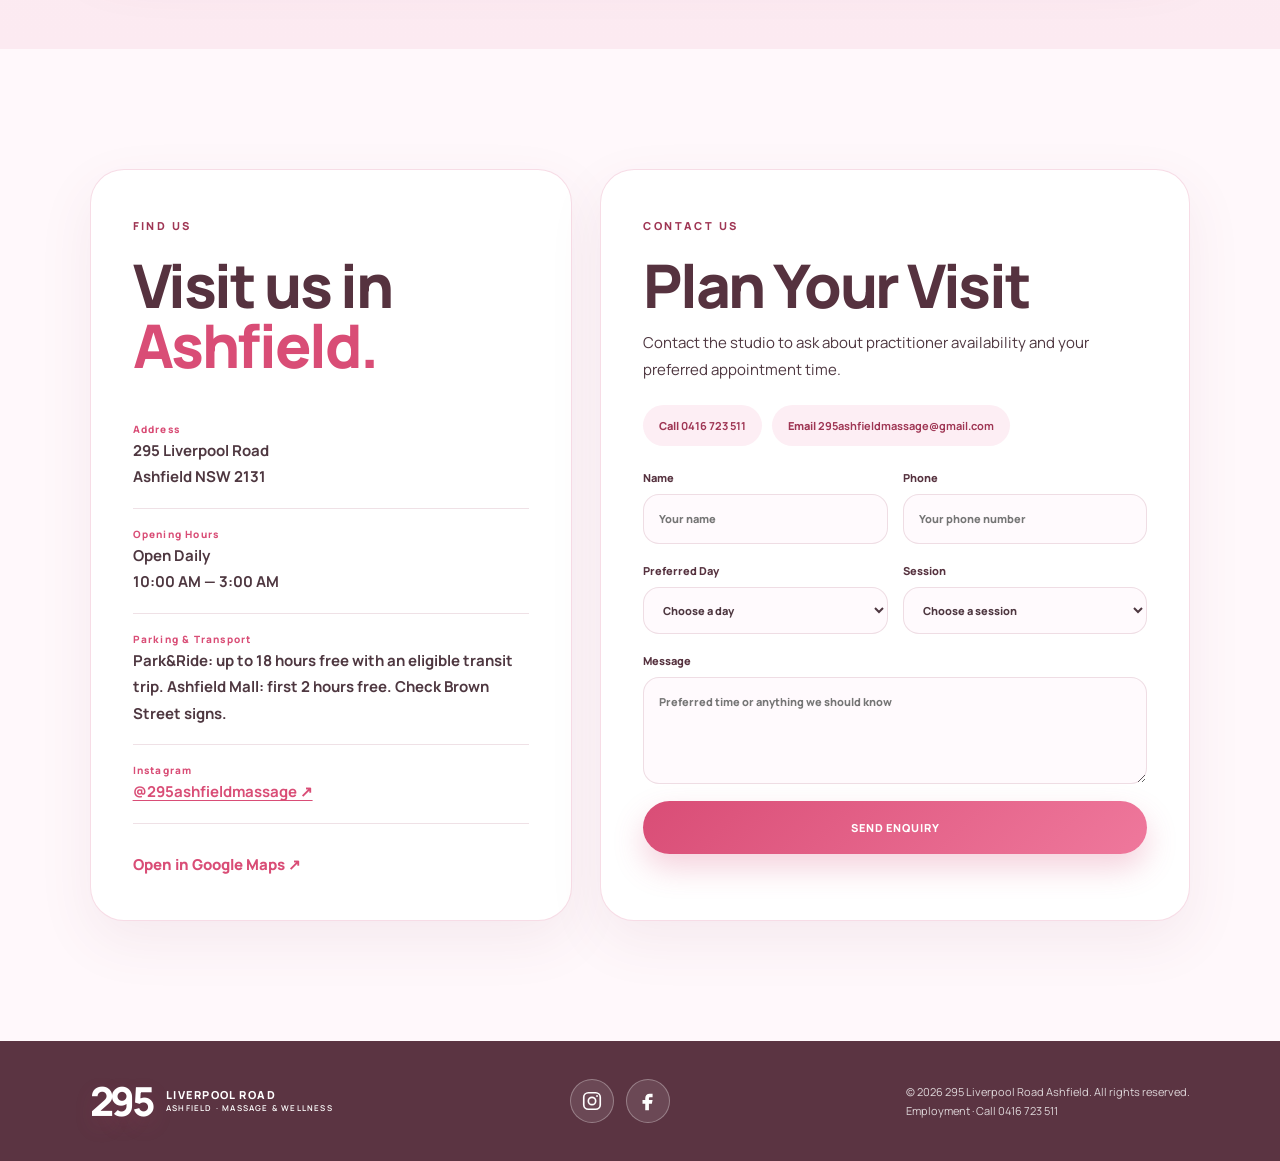
==== commit 550edfef: "Add files via upload" ====
--- a/index.html
+++ b/index.html
@@ -419,8 +419,8 @@
           <img src="images/295.jpg" alt="295 Ashfield WeChat and studio information guide" loading="lazy">
           <span>Tap to enlarge ↗</span>
         </button>
-        <button class="feature-photo-card" type="button" data-image-open="images/telegram-vip.png" aria-label="Open the 295 Ashfield Telegram VIP guide">
-          <img src="images/telegram-vip.png" alt="295 Ashfield Telegram VIP contact guide" loading="lazy">
+        <button class="feature-photo-card" type="button" data-image-open="images/telegram-vip.jpg" aria-label="Open the 295 Ashfield Telegram VIP guide">
+          <img src="images/telegram-vip.jpg" alt="295 Ashfield Telegram VIP contact guide" loading="lazy">
           <span>Tap to enlarge ↗</span>
         </button>
         <button class="feature-photo-card" type="button" data-image-open="images/295 whatsapp.jpg" aria-label="Open the 295 Ashfield Telegram VIP guide">
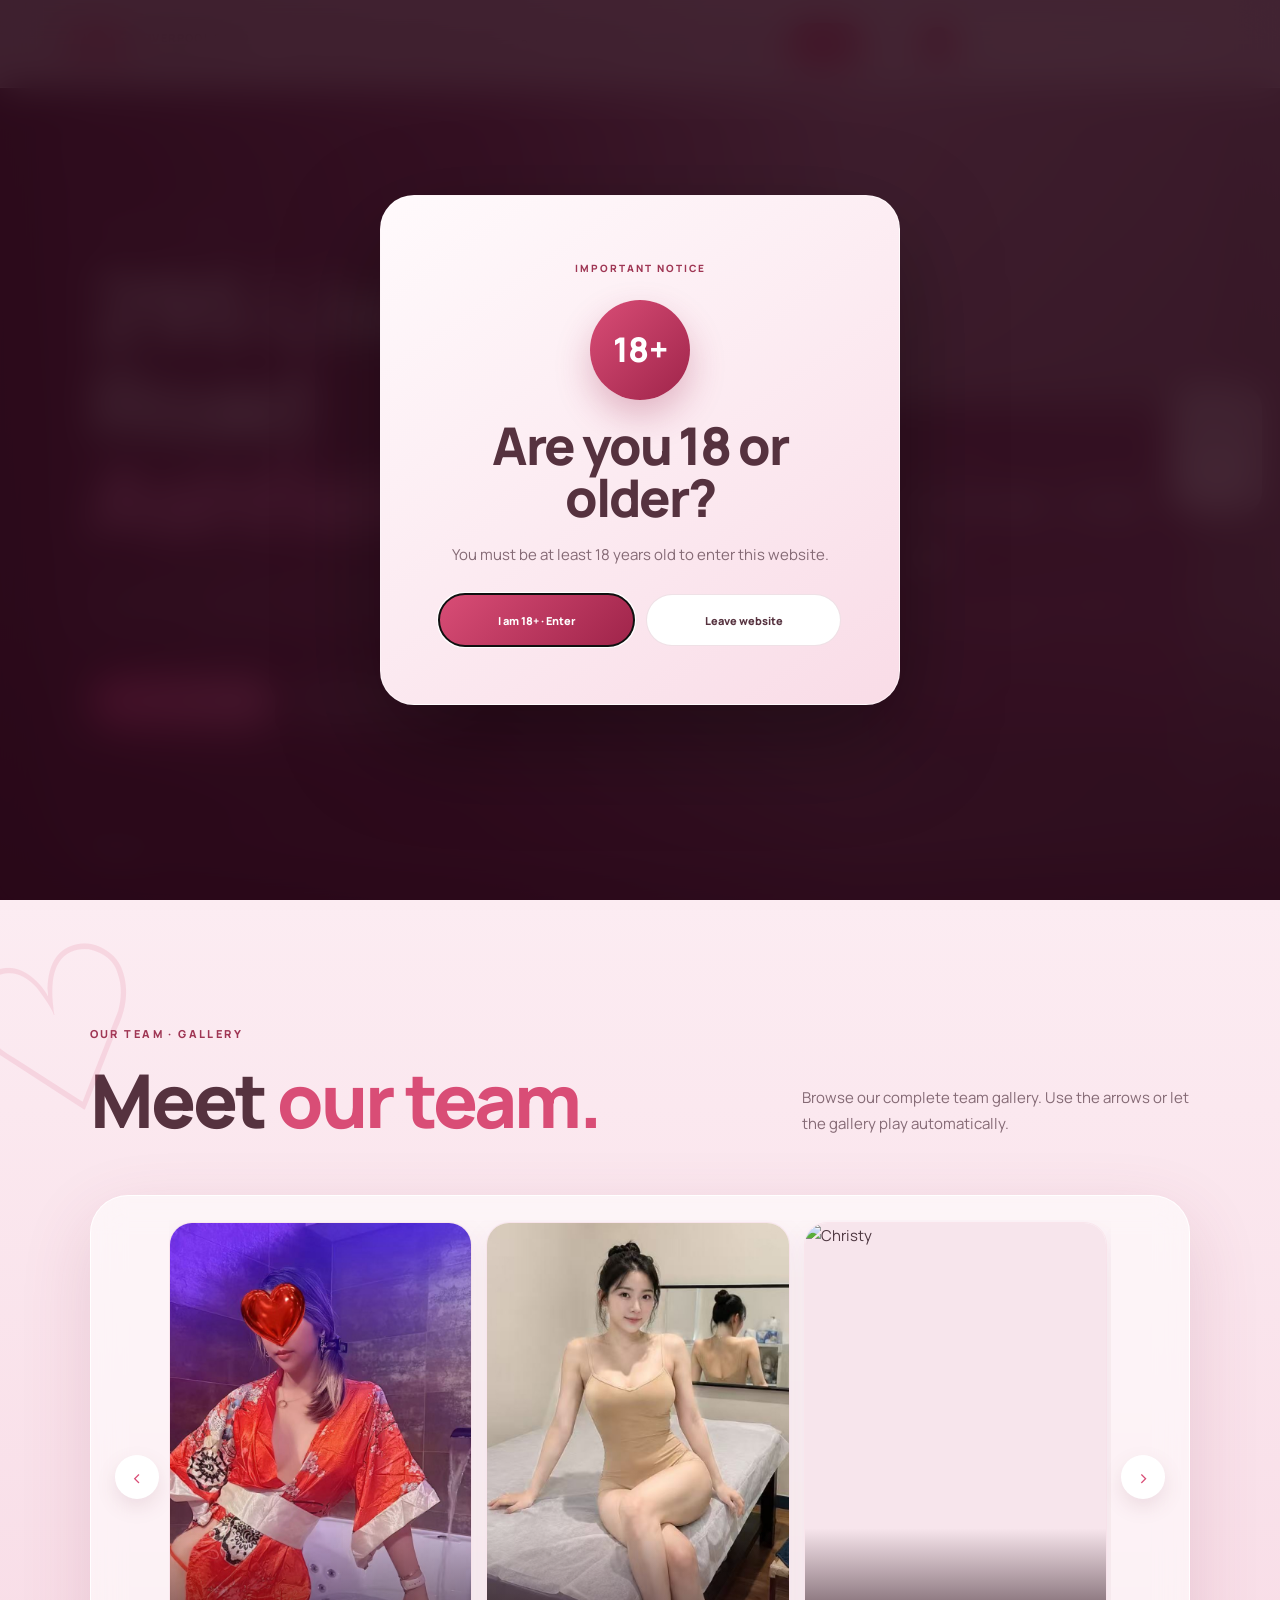
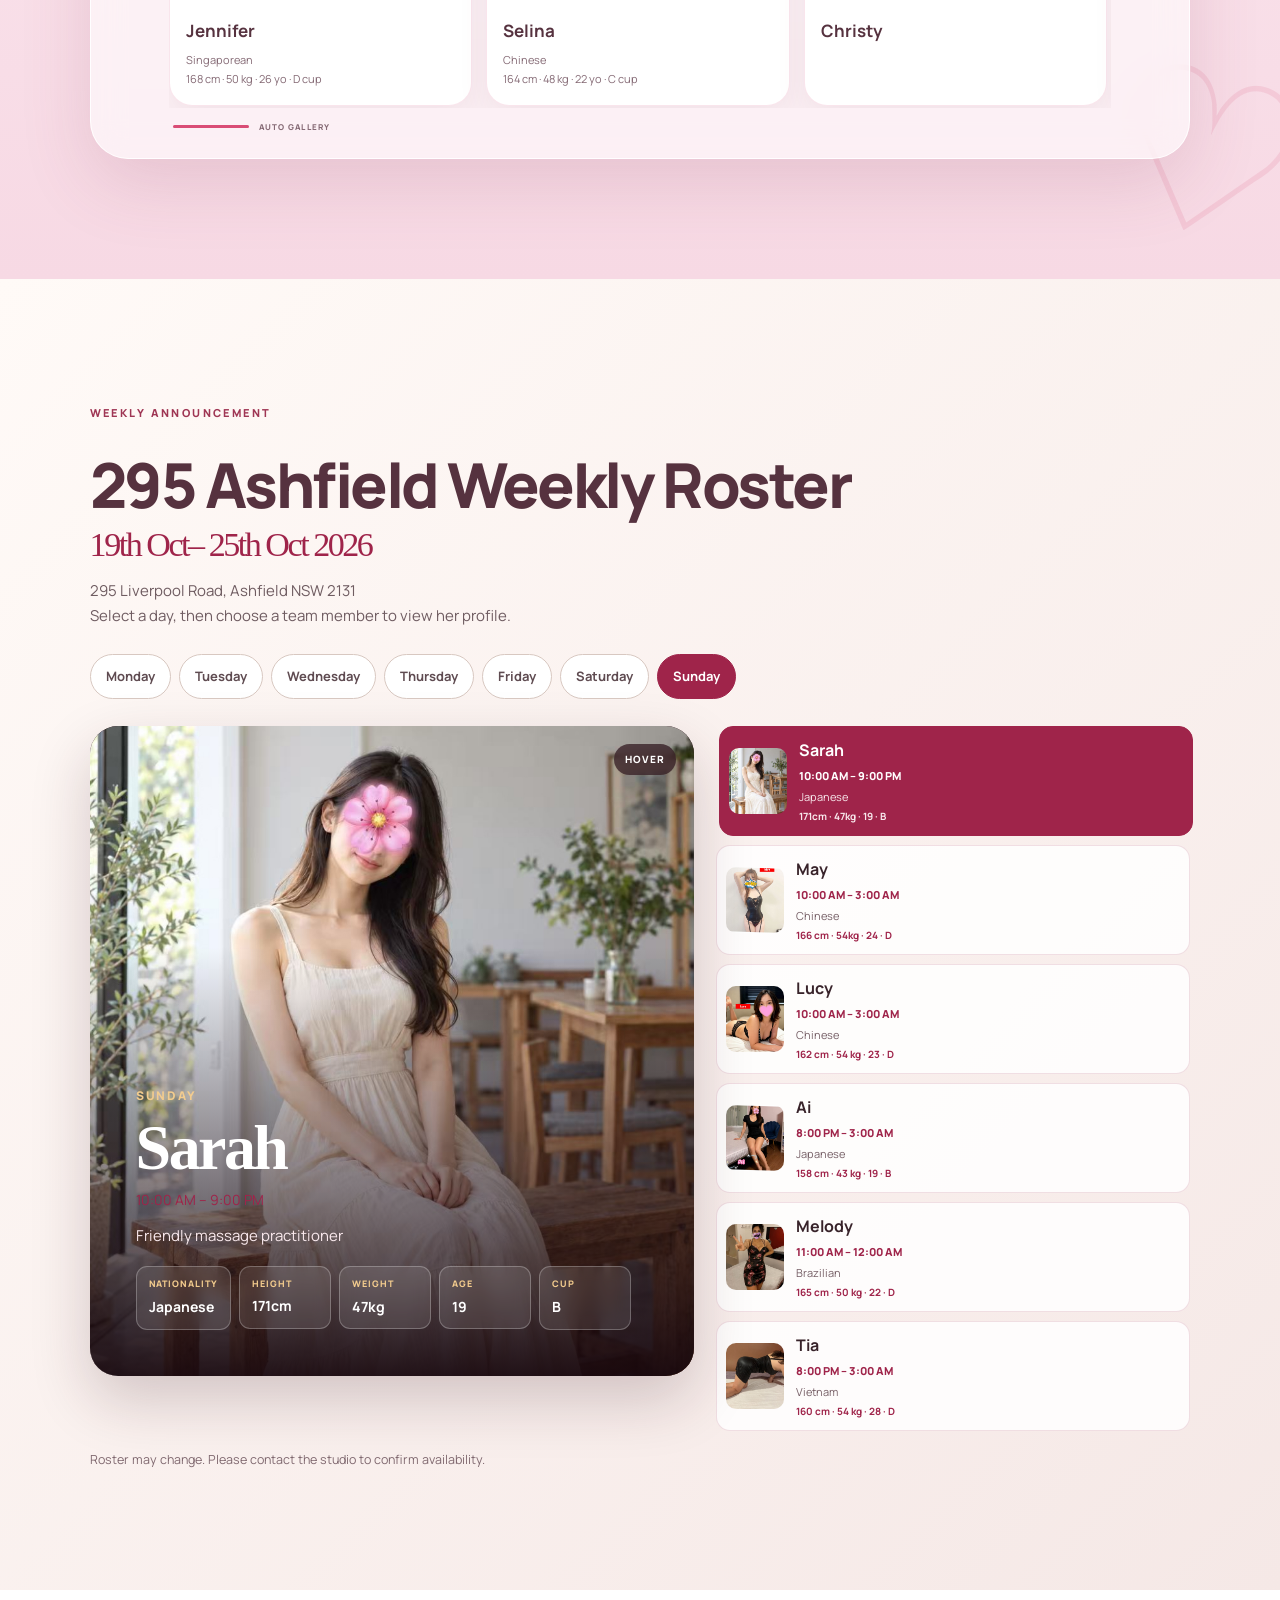
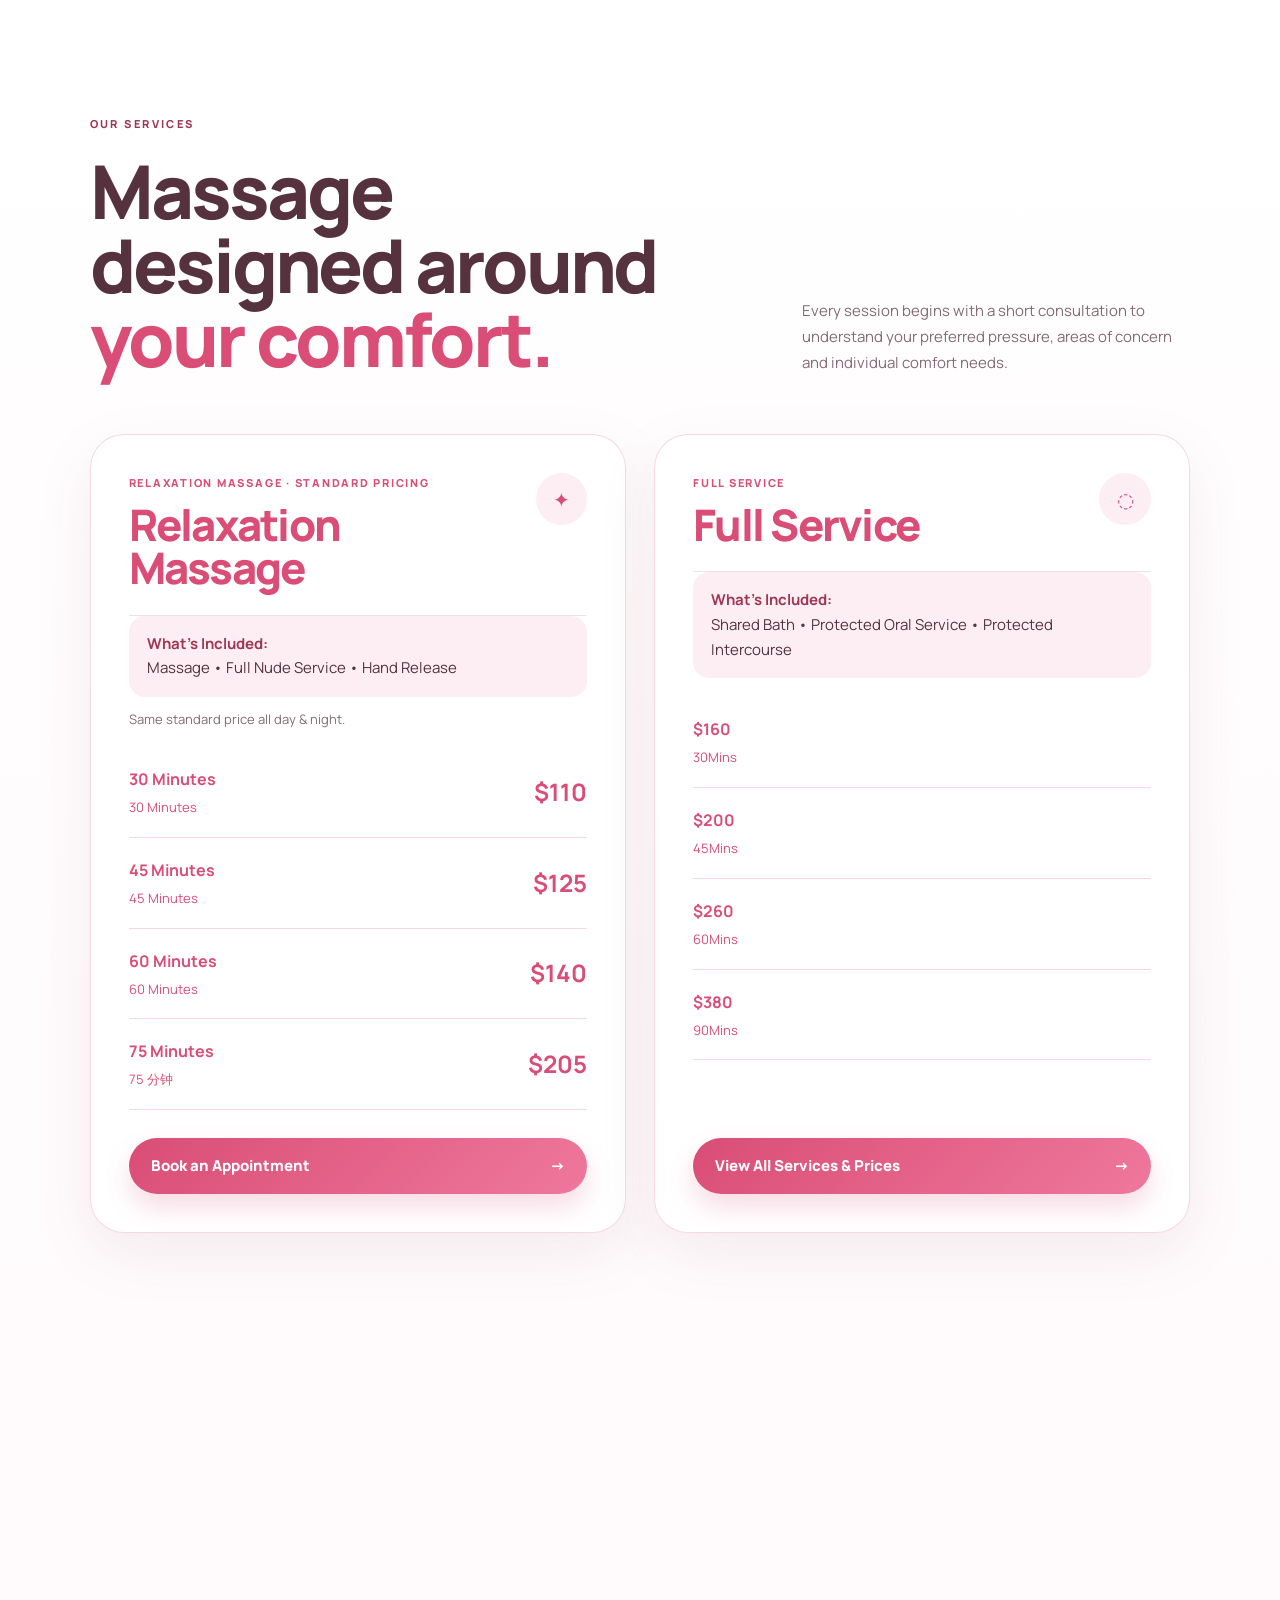
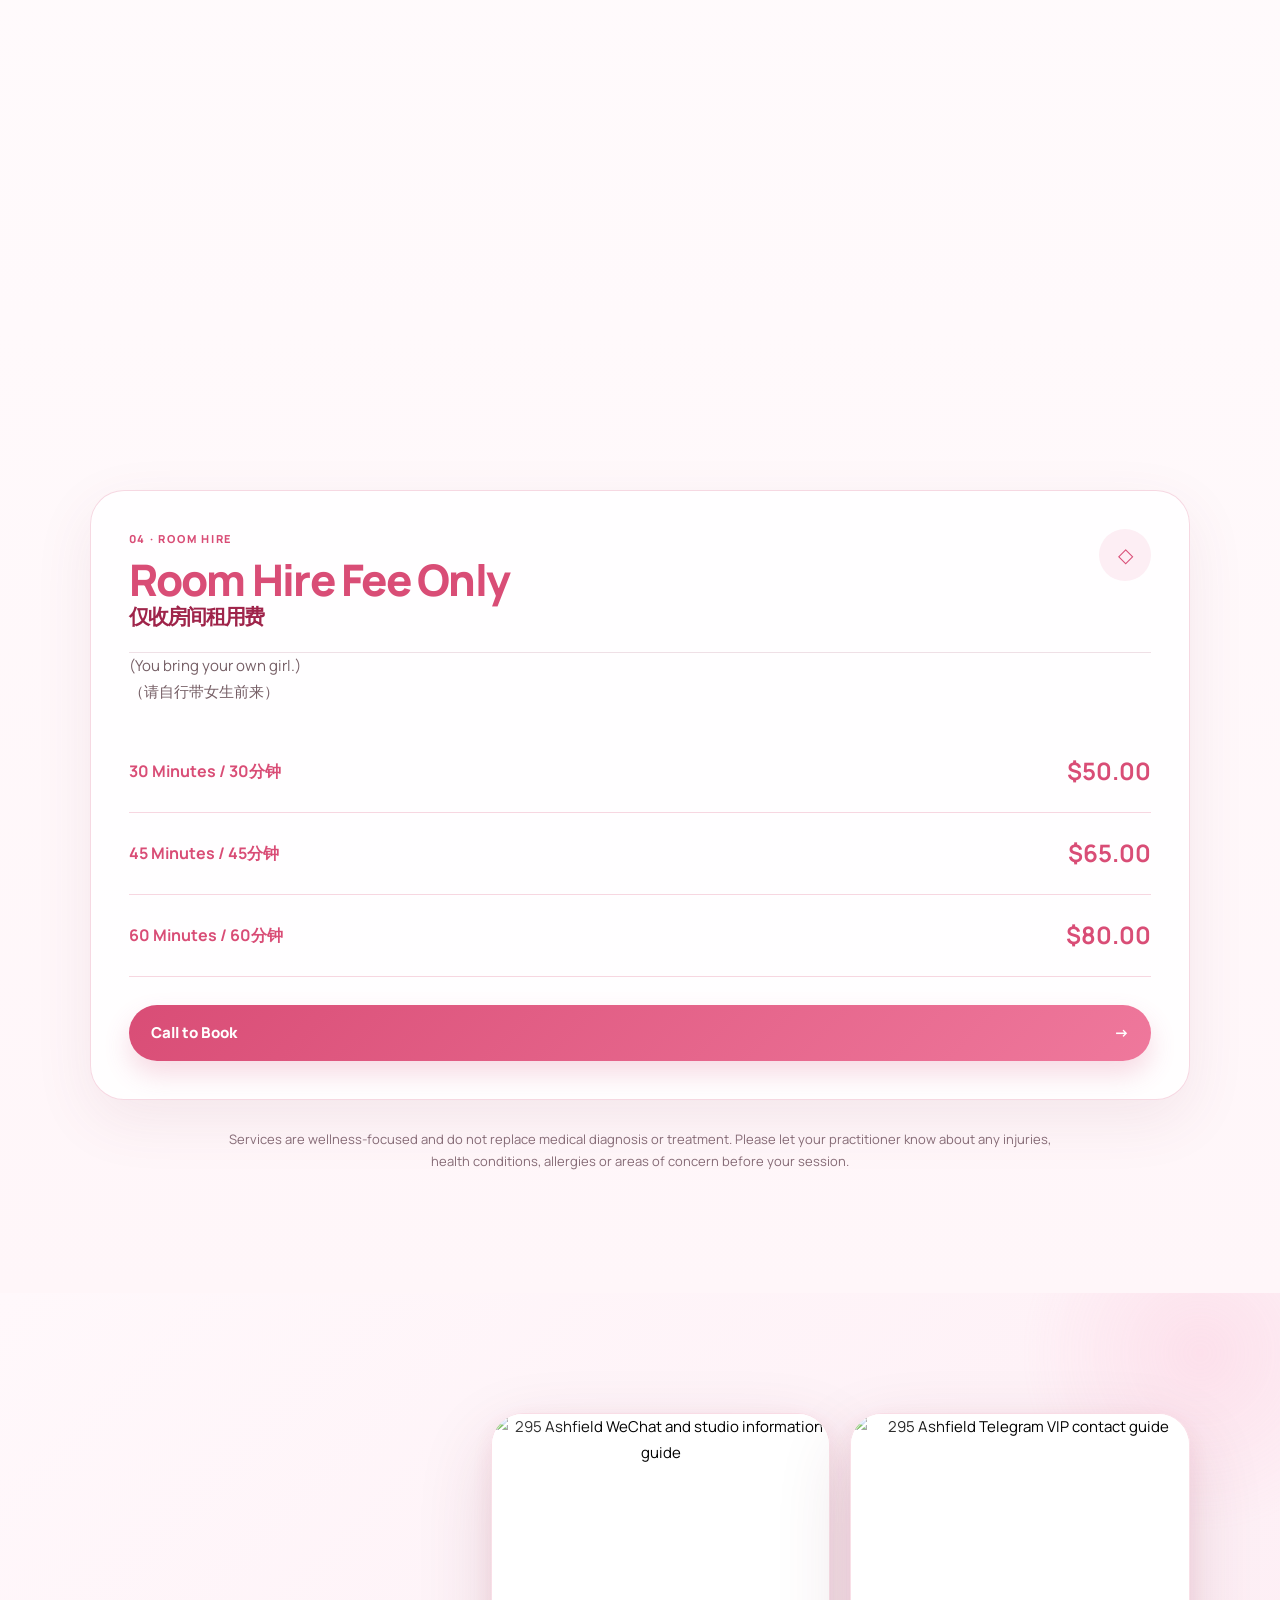
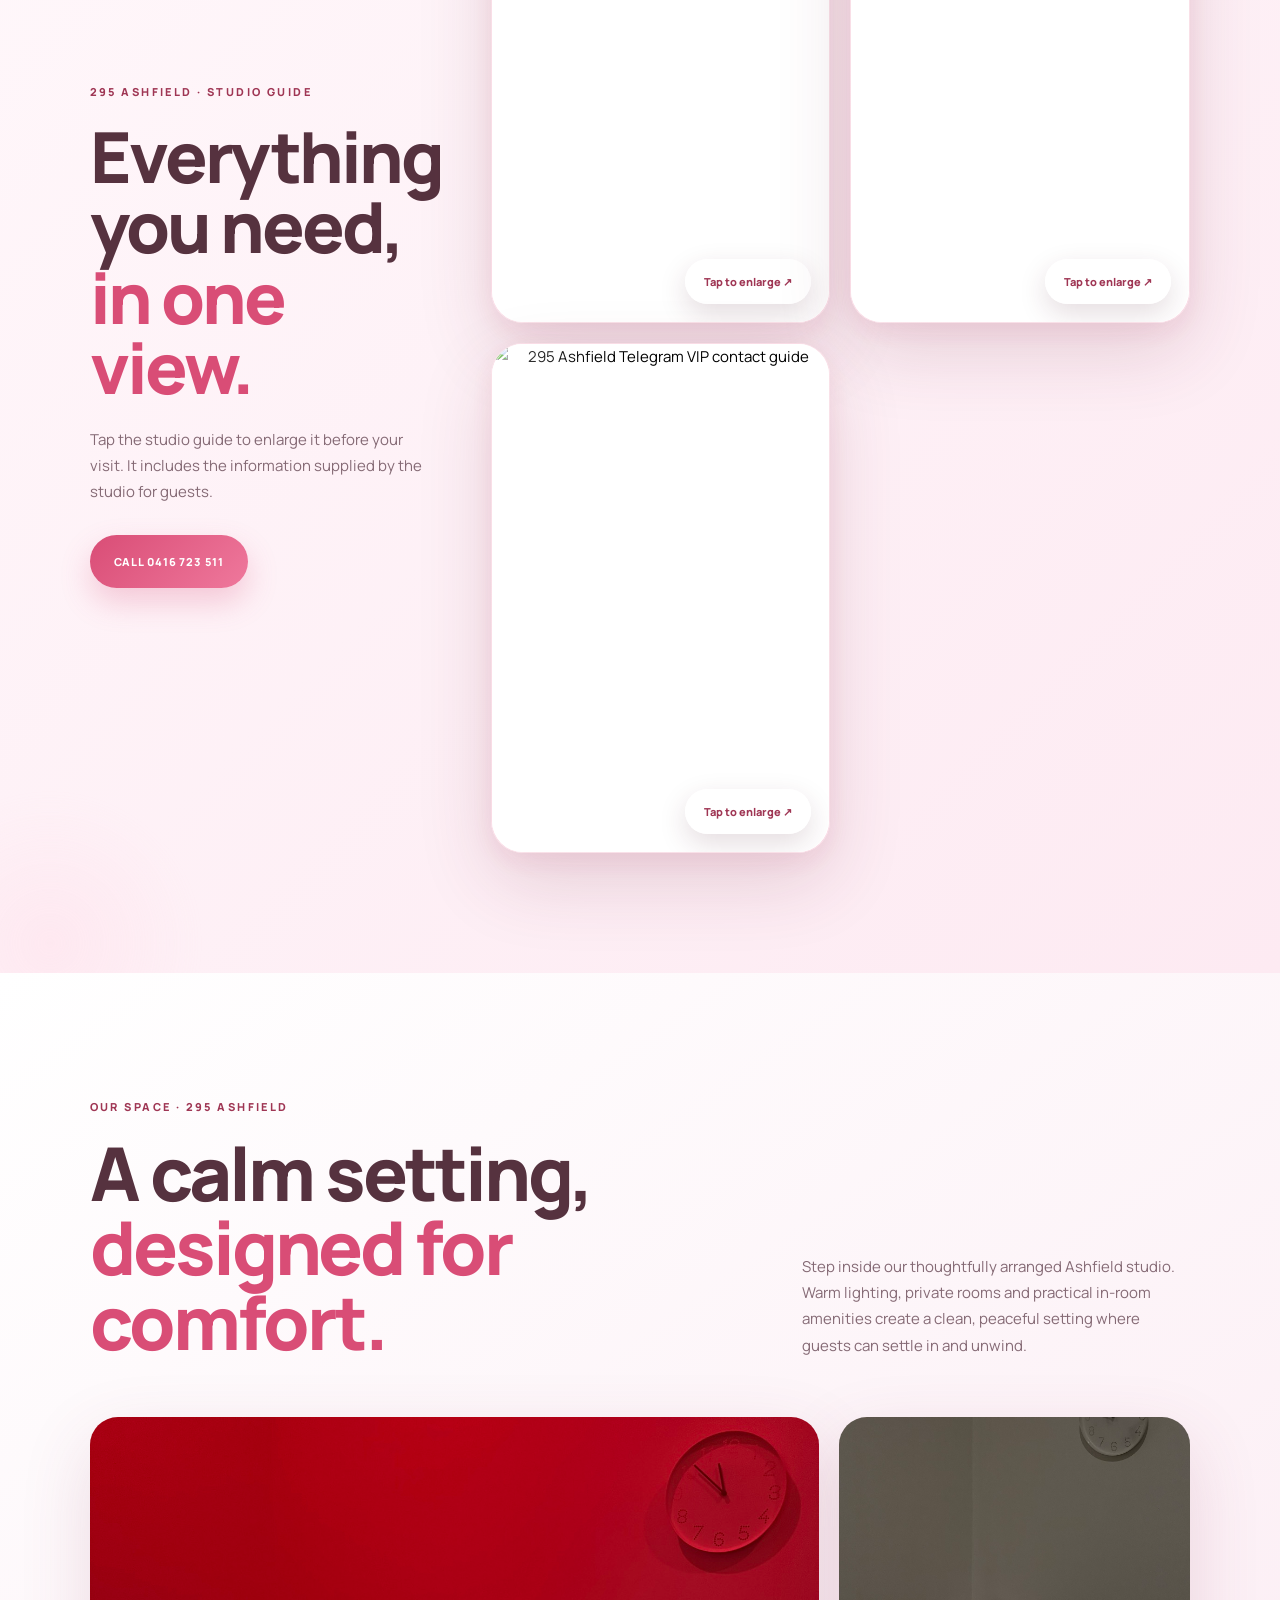
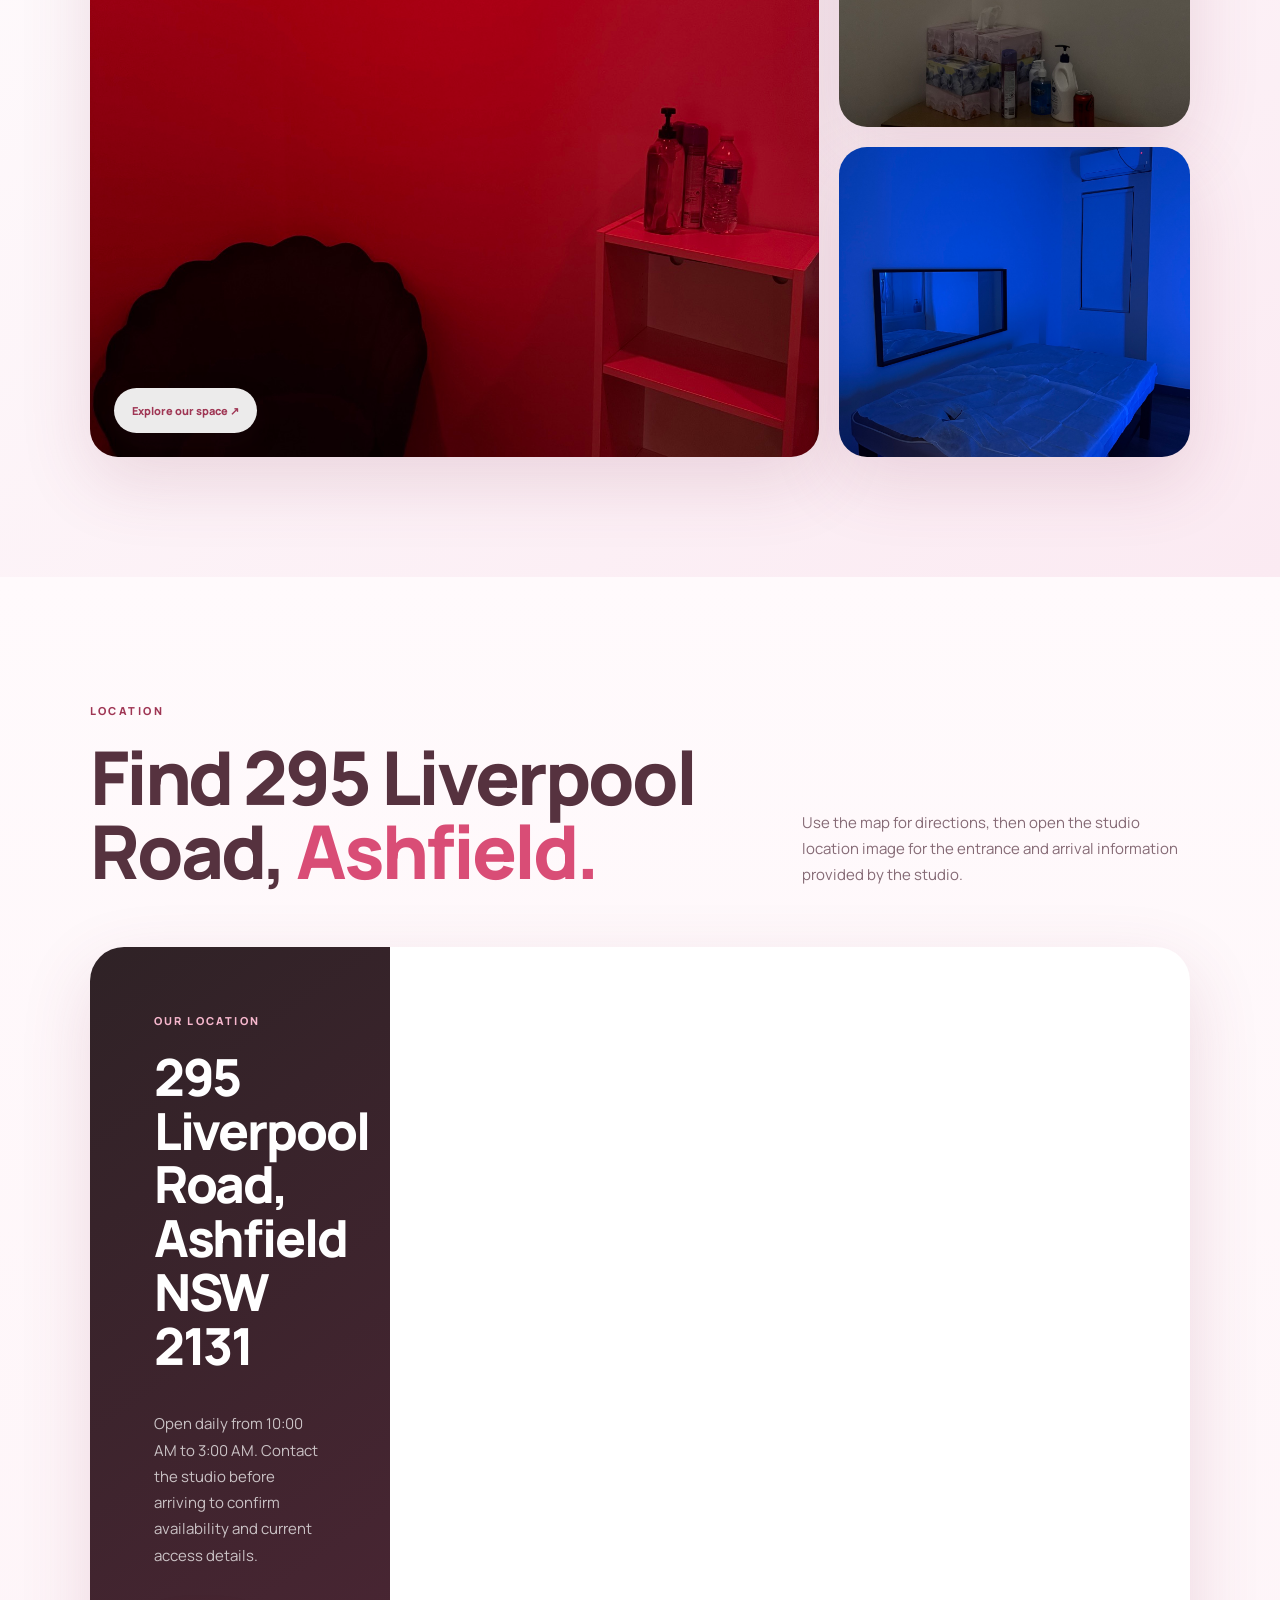
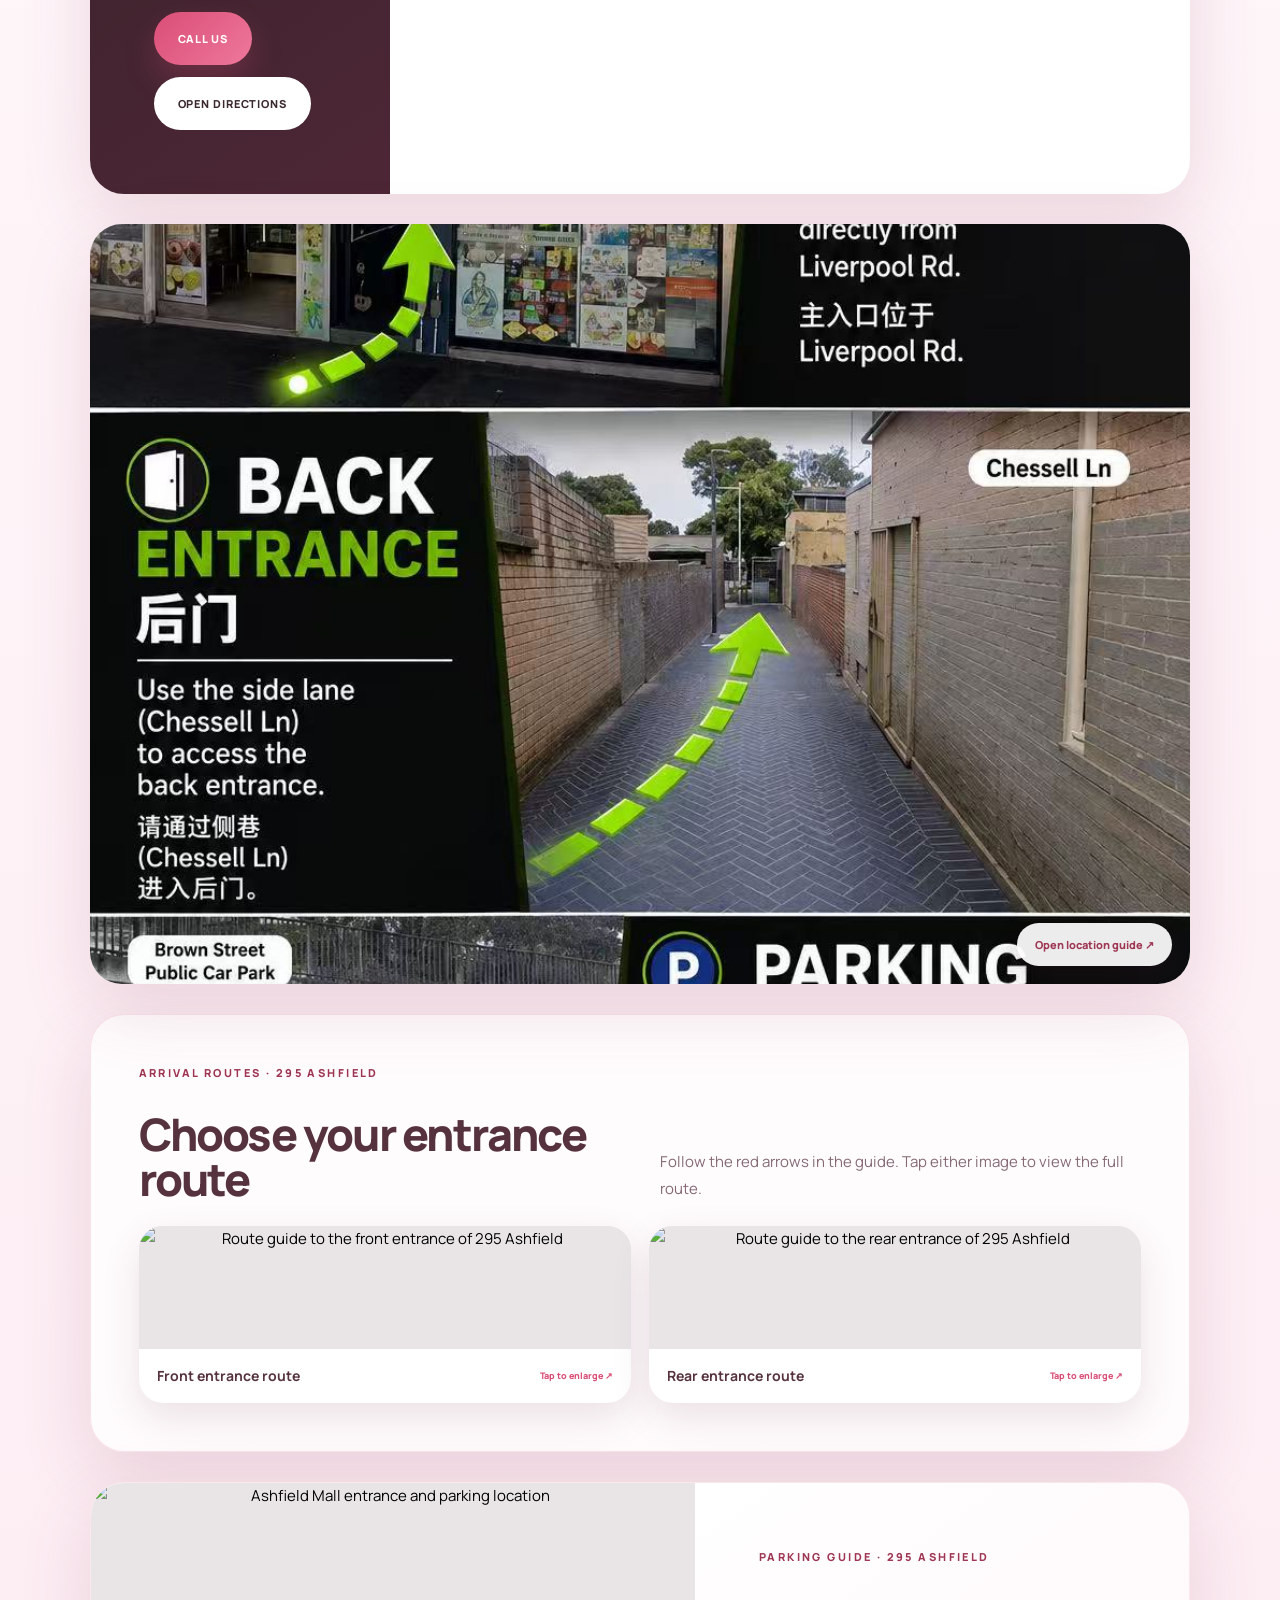
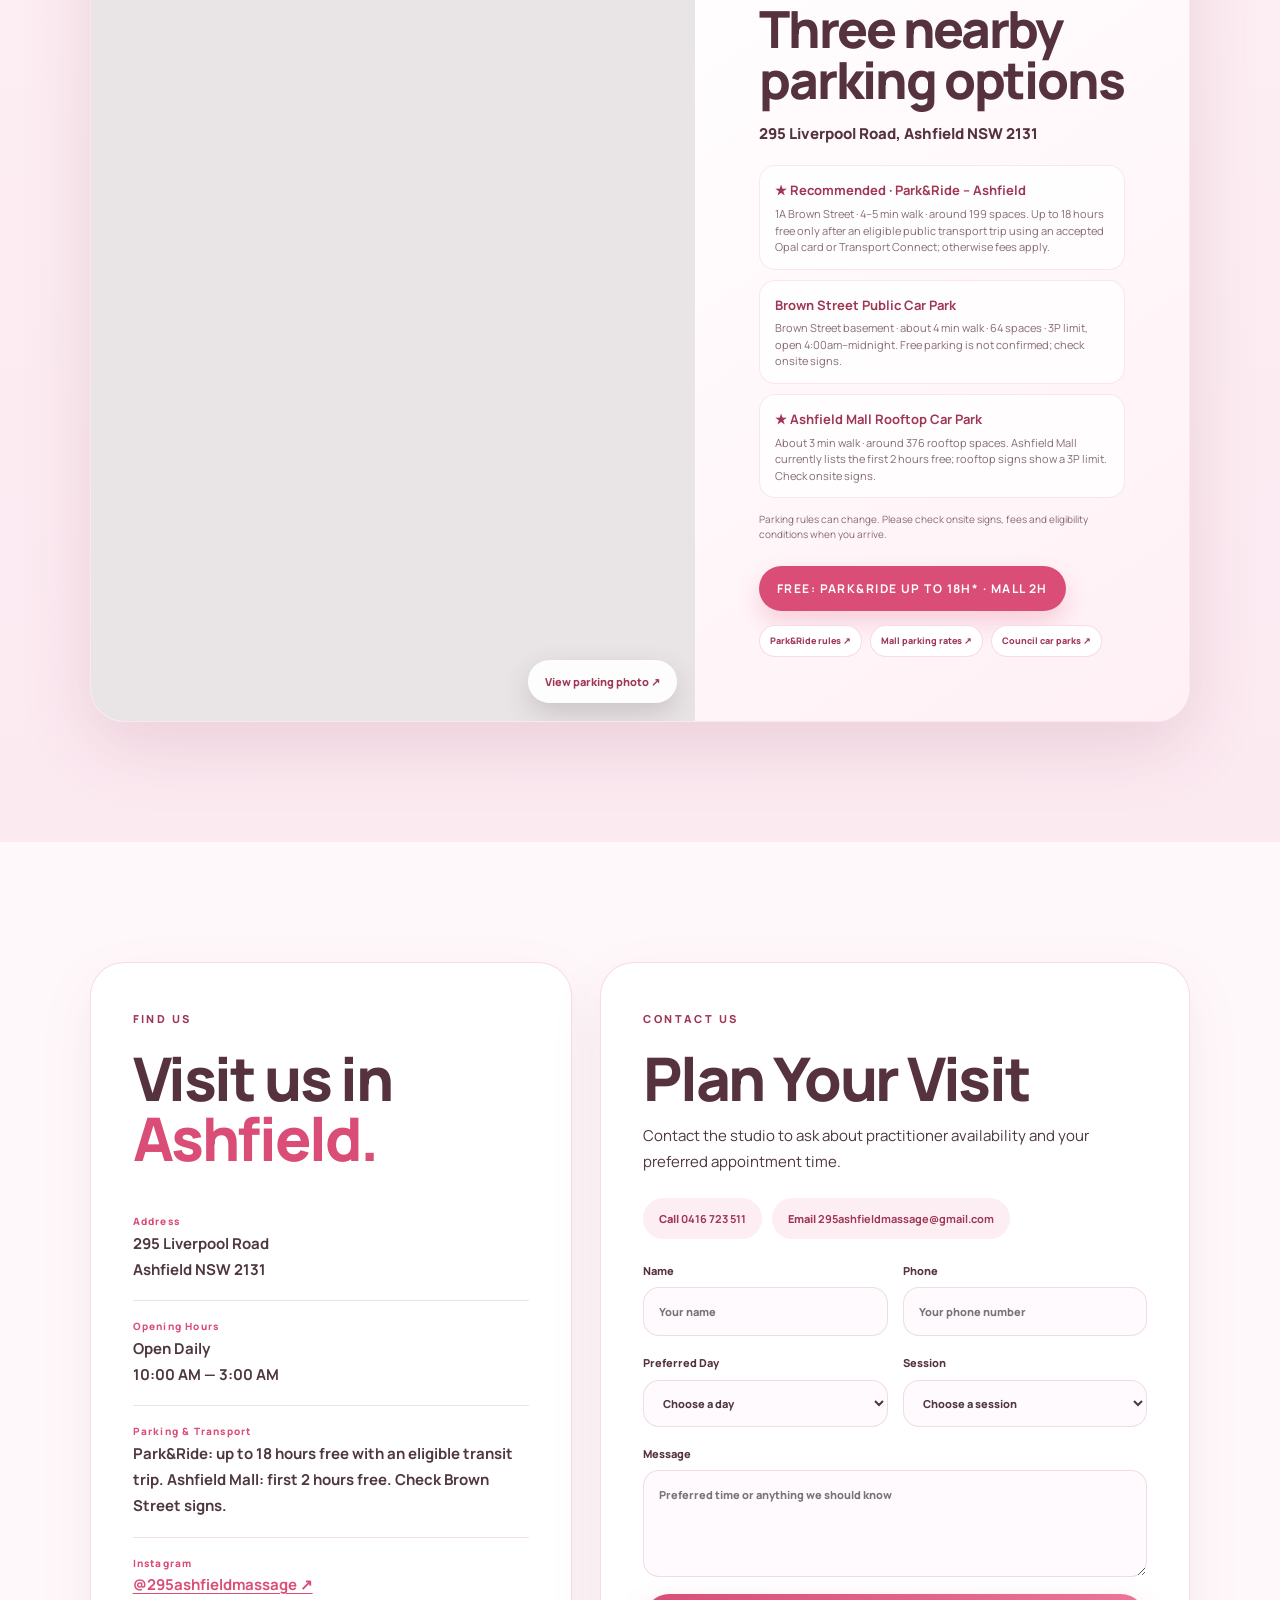
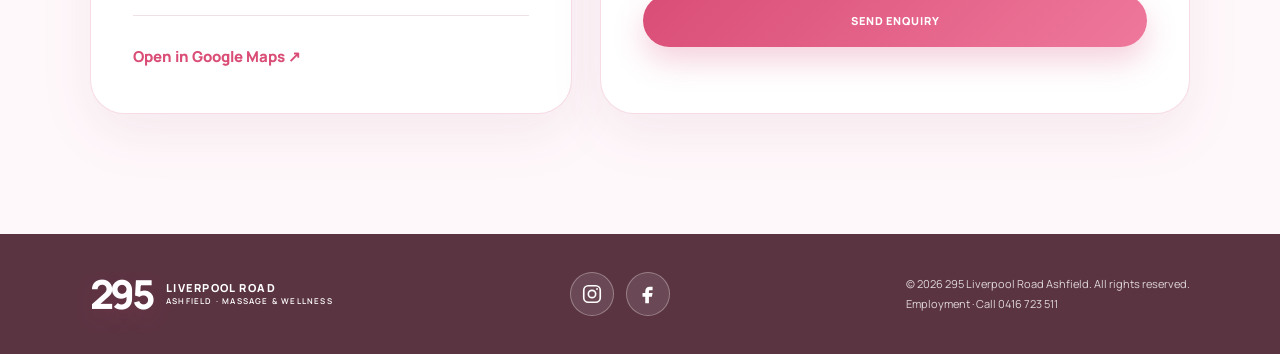
==== commit b0b2600a: "Add files via upload" ====
--- a/index.html
+++ b/index.html
@@ -390,6 +390,24 @@
           <p class="promotion-note">Limited-time promotional pricing available from 10:00 AM to 2:00 PM. Subject to staff availability.</p>
           <a href="rates.html" class="pricing-button">View Complete Pricing <span>→</span></a>
         </div>
+      </div>
+
+
+      <div class="pricing-card reveal room-hire-card home-room-hire-card">
+        <div class="pricing-card-header">
+          <div>
+            <span class="pricing-label" data-i18n="roomHireLabel">04 · ROOM HIRE</span>
+            <h3 data-i18n="roomHireTitle">Room Hire Fee Only<small>仅收房间租用费</small></h3>
+          </div>
+          <span class="pricing-icon" aria-hidden="true">◇</span>
+        </div>
+        <p class="room-hire-note" data-i18n="roomHireNote">(You bring your own girl.)<br>（请自行带女生前来）</p>
+        <div class="pricing-list">
+          <div class="pricing-row"><div><strong data-i18n="roomHire30">30 Minutes / 30分钟</strong></div><strong class="price">$50.00</strong></div>
+          <div class="pricing-row"><div><strong data-i18n="roomHire45">45 Minutes / 45分钟</strong></div><strong class="price">$65.00</strong></div>
+          <div class="pricing-row"><div><strong data-i18n="roomHire60">60 Minutes / 60分钟</strong></div><strong class="price">$80.00</strong></div>
+        </div>
+        <a href="rates.html" class="pricing-button"><span data-i18n="bookNow">Call to Book</span><span>→</span></a>
       </div>
 
 
--- a/styles.css
+++ b/styles.css
@@ -156,6 +156,29 @@
 @media(max-width:820px){.all-girls-gallery{grid-template-columns:repeat(2,1fr)}.rates-page-grid{grid-template-columns:1fr}.inner-hero{padding-top:190px}.employment-header .language-switcher{display:flex}}
 @media(max-width:520px){.all-girls-gallery{grid-template-columns:1fr}.inner-hero{min-height:62svh;padding:175px 22px 55px}.inner-hero p{font-size:14px}}
 
+/* 295 Ashfield complete services and pricing */
+.rates-shop-details{display:grid;grid-template-columns:repeat(5,minmax(0,1fr));gap:14px;padding-top:42px;padding-bottom:18px;background:#fff8fb}
+.rates-shop-details>div{display:flex;flex-direction:column;gap:8px;padding:20px;border:1px solid var(--line);border-radius:18px;background:#fff;box-shadow:0 10px 28px rgba(127,61,84,.08)}
+.rates-shop-details strong{font-size:10px;letter-spacing:.11em;text-transform:uppercase;color:var(--rose)}
+.rates-shop-details span,.rates-shop-details a{font-size:13px;font-weight:700;color:var(--plum)}
+.rates-complete-grid{padding-top:24px;align-items:start}
+.service-includes{margin:0 0 12px;padding:16px 18px;border-radius:16px;background:var(--pink-100);color:var(--plum);line-height:1.65}
+.service-includes strong{display:block;color:var(--rose-dark)}
+.rate-timing,.promotion-note{margin:0 0 10px;color:var(--muted);font-size:13px;line-height:1.6}
+.promotion-note{margin-top:20px;padding:15px 17px;border-left:3px solid var(--rose);background:#fff5f9}
+.rates-special-card{background:linear-gradient(145deg,#fff,#ffe4ef)}
+.rates-special-visual{position:relative;display:block;overflow:hidden;width:100%;padding:0;border:1px solid var(--line);border-radius:34px;background:#f9d9e5;box-shadow:var(--shadow);cursor:pointer}
+.rates-special-visual img{display:block;width:100%;height:auto;aspect-ratio:1/1;object-fit:cover}
+.rates-special-visual span{position:absolute;right:18px;bottom:18px;padding:11px 15px;border-radius:999px;background:rgba(255,255,255,.94);color:var(--rose-dark);font-size:10px;font-weight:800}
+.home-daytime-special{display:grid;grid-template-columns:minmax(0,.85fr) minmax(0,1.15fr);gap:26px;align-items:stretch;margin-top:28px}
+.home-daytime-special .rates-special-visual{border-radius:28px}
+.home-daytime-special .rates-special-visual img{height:100%;aspect-ratio:auto;object-fit:cover}
+.home-daytime-special .pricing-card{height:100%}
+.home-daytime-special .pricing-card h3{margin:14px 0 18px;font-size:clamp(34px,4vw,52px)}
+@media(max-width:1050px){.rates-shop-details{grid-template-columns:repeat(2,minmax(0,1fr))}.rates-shop-details>div:last-child{grid-column:1/-1}}
+@media(max-width:820px){.home-daytime-special{grid-template-columns:1fr}.home-daytime-special .rates-special-visual img{height:auto;aspect-ratio:1/1}}
+@media(max-width:620px){.rates-shop-details{grid-template-columns:1fr;padding-left:20px;padding-right:20px}.rates-shop-details>div:last-child{grid-column:auto}.rates-complete-grid{padding-left:20px;padding-right:20px}.rate-panel{border-radius:22px}.rates-special-visual{border-radius:22px}}
+
 /* Four employment contact methods */
 .employment-qr-grid{grid-template-columns:repeat(4,minmax(0,1fr))}
 @media(max-width:1100px){.employment-qr-grid{grid-template-columns:1fr 1fr}.employment-qr-card:last-child{grid-column:auto;max-width:none;width:auto;justify-self:stretch}}
@@ -571,22 +594,7 @@
 [dir="rtl"] .weekly-person-button{text-align:right}[dir="rtl"] .weekly-person-button:hover,[dir="rtl"] .weekly-person-button[aria-pressed="true"]{transform:translateX(-3px)}
 @media(max-width:820px){.weekly-roster-showcase{grid-template-columns:1fr}.weekly-featured-person{min-height:560px}.weekly-people{grid-template-columns:repeat(2,minmax(0,1fr))}}
 @media(max-width:560px){.weekly-featured-person{min-height:520px}.weekly-people{grid-template-columns:1fr}.weekly-person-button:hover,.weekly-person-button[aria-pressed="true"]{transform:none}}
-}
-
-.night-price {
-    background: #fff0f5;
-    border: 2px solid #e91e63;
-    border-radius: 10px;
-    padding: 6px 12px;
-    display: inline-block;
-}
-
-.night-price small {
-  color: #ad1457;
-  font-weight: 700;
-}
-
-.night-price strong {
-  color: #d81b60;
-  font-weight: 800;
-}
+.weekly-working-time{display:grid;gap:1px;color:#9f244a!important;font-weight:800}.weekly-working-time span{display:block}.weekly-working-time span strong{font-weight:800}.weekly-featured-info .weekly-working-hours{display:grid;gap:3px;margin:4px 0 12px;color:#9f244a;font-size:14px}.weekly-featured-info .weekly-working-hours span{display:block}.weekly-featured-info .weekly-working-hours strong{font-weight:800}.weekly-hours-heading{margin-bottom:2px}.weekly-person-button:hover .weekly-working-time,.weekly-person-button[aria-pressed="true"] .weekly-working-time{color:#fff!important}
+.room-hire-card h2 small{display:block;margin-top:5px;font-size:.48em;font-weight:700;color:#9f244a}.room-hire-card .rate-list span{font-size:15px}
+.room-hire-card h3 small{display:block;margin-top:5px;font-size:.48em;font-weight:700;color:#9f244a}.room-hire-note{margin:0 0 18px;color:#765f66}.home-room-hire-card{margin-top:24px}
+.pricing-card .pricing-button,.pricing-card .pricing-button span,.rate-panel .button-primary,.rate-panel .button-primary span{color:#fff!important}
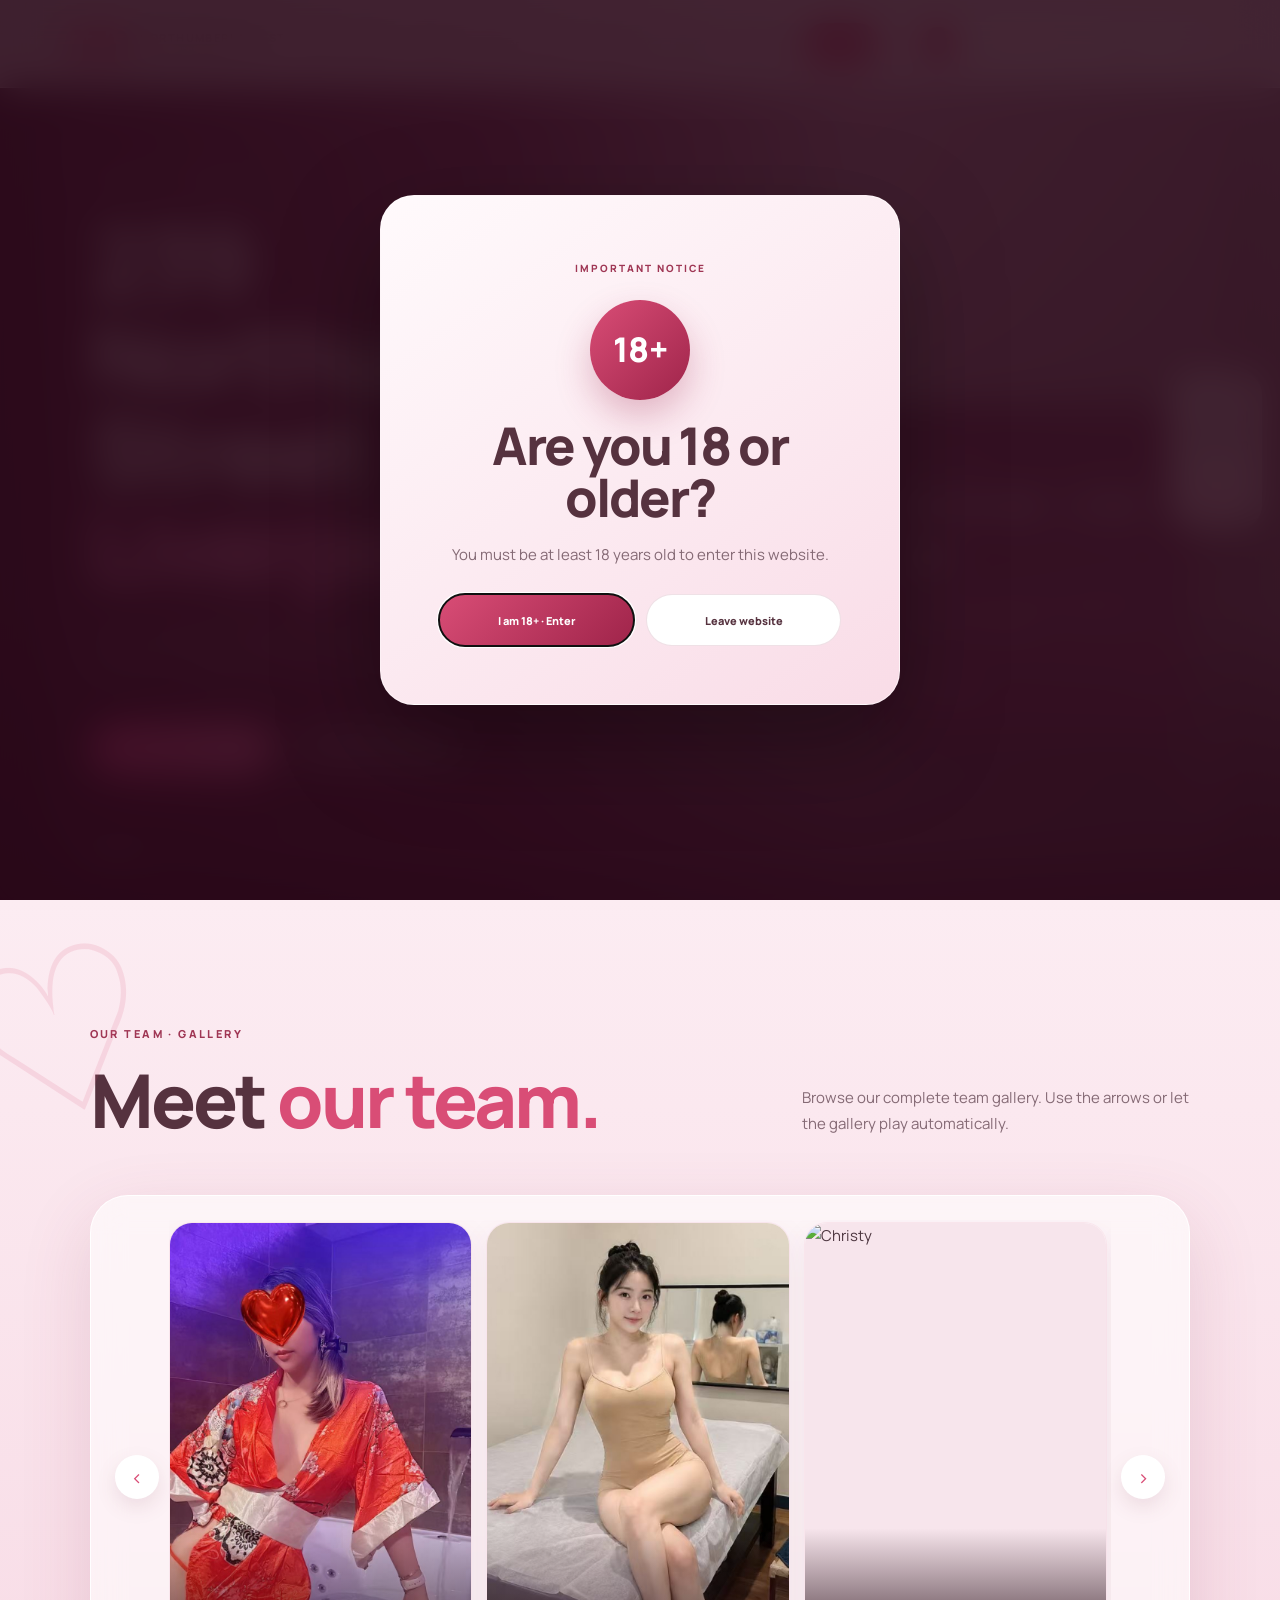
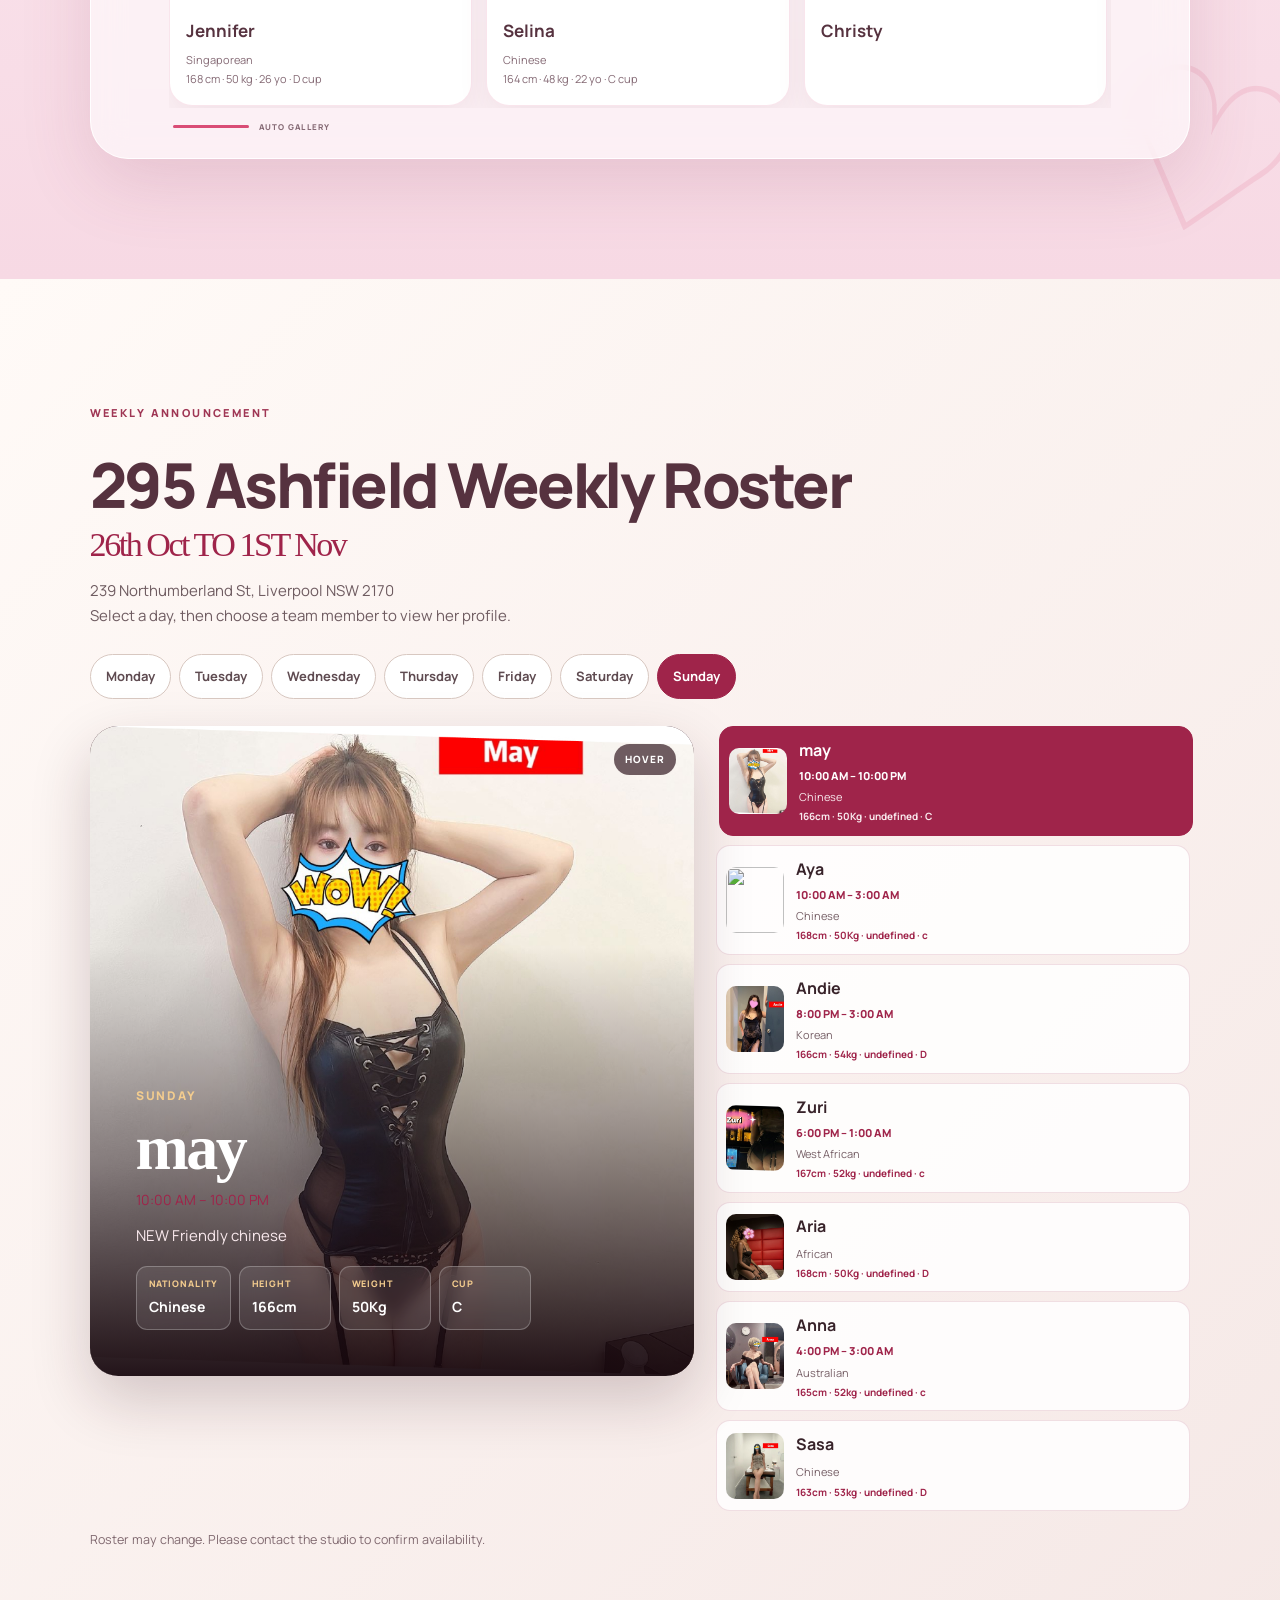
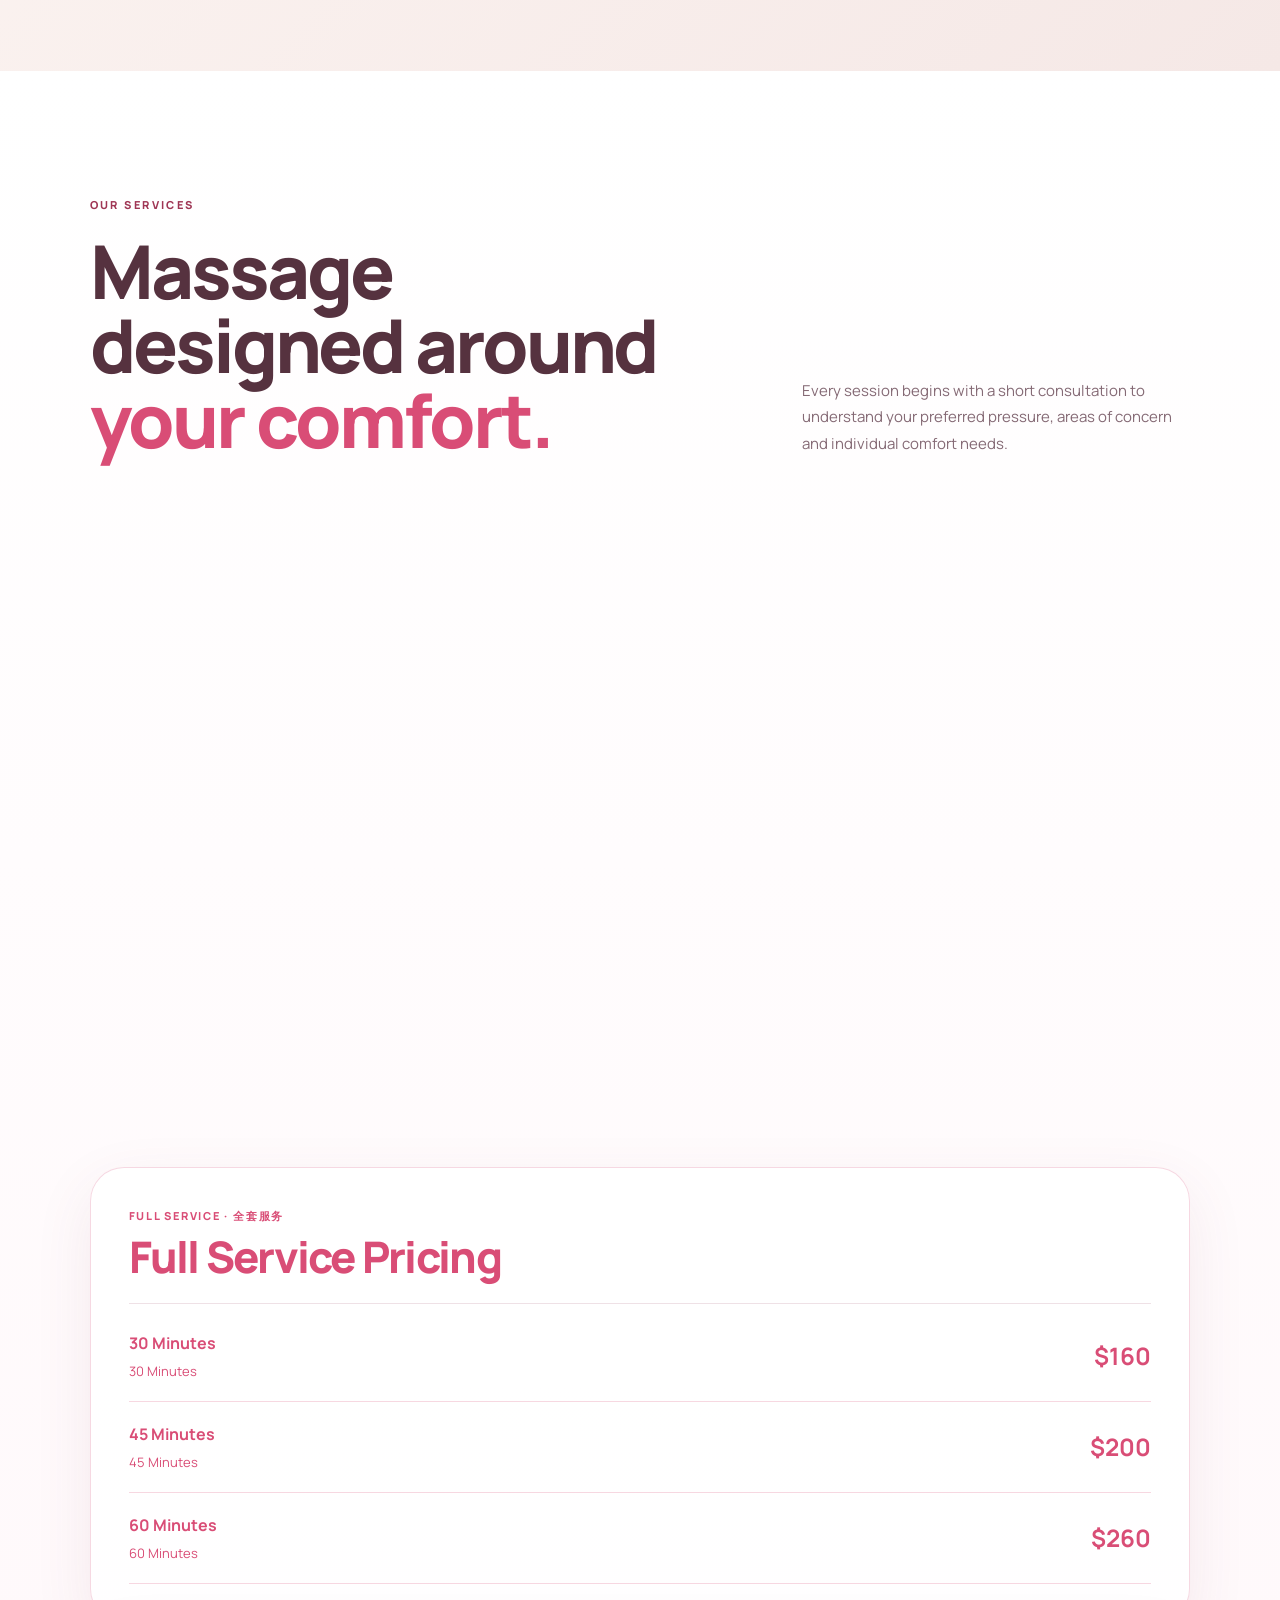
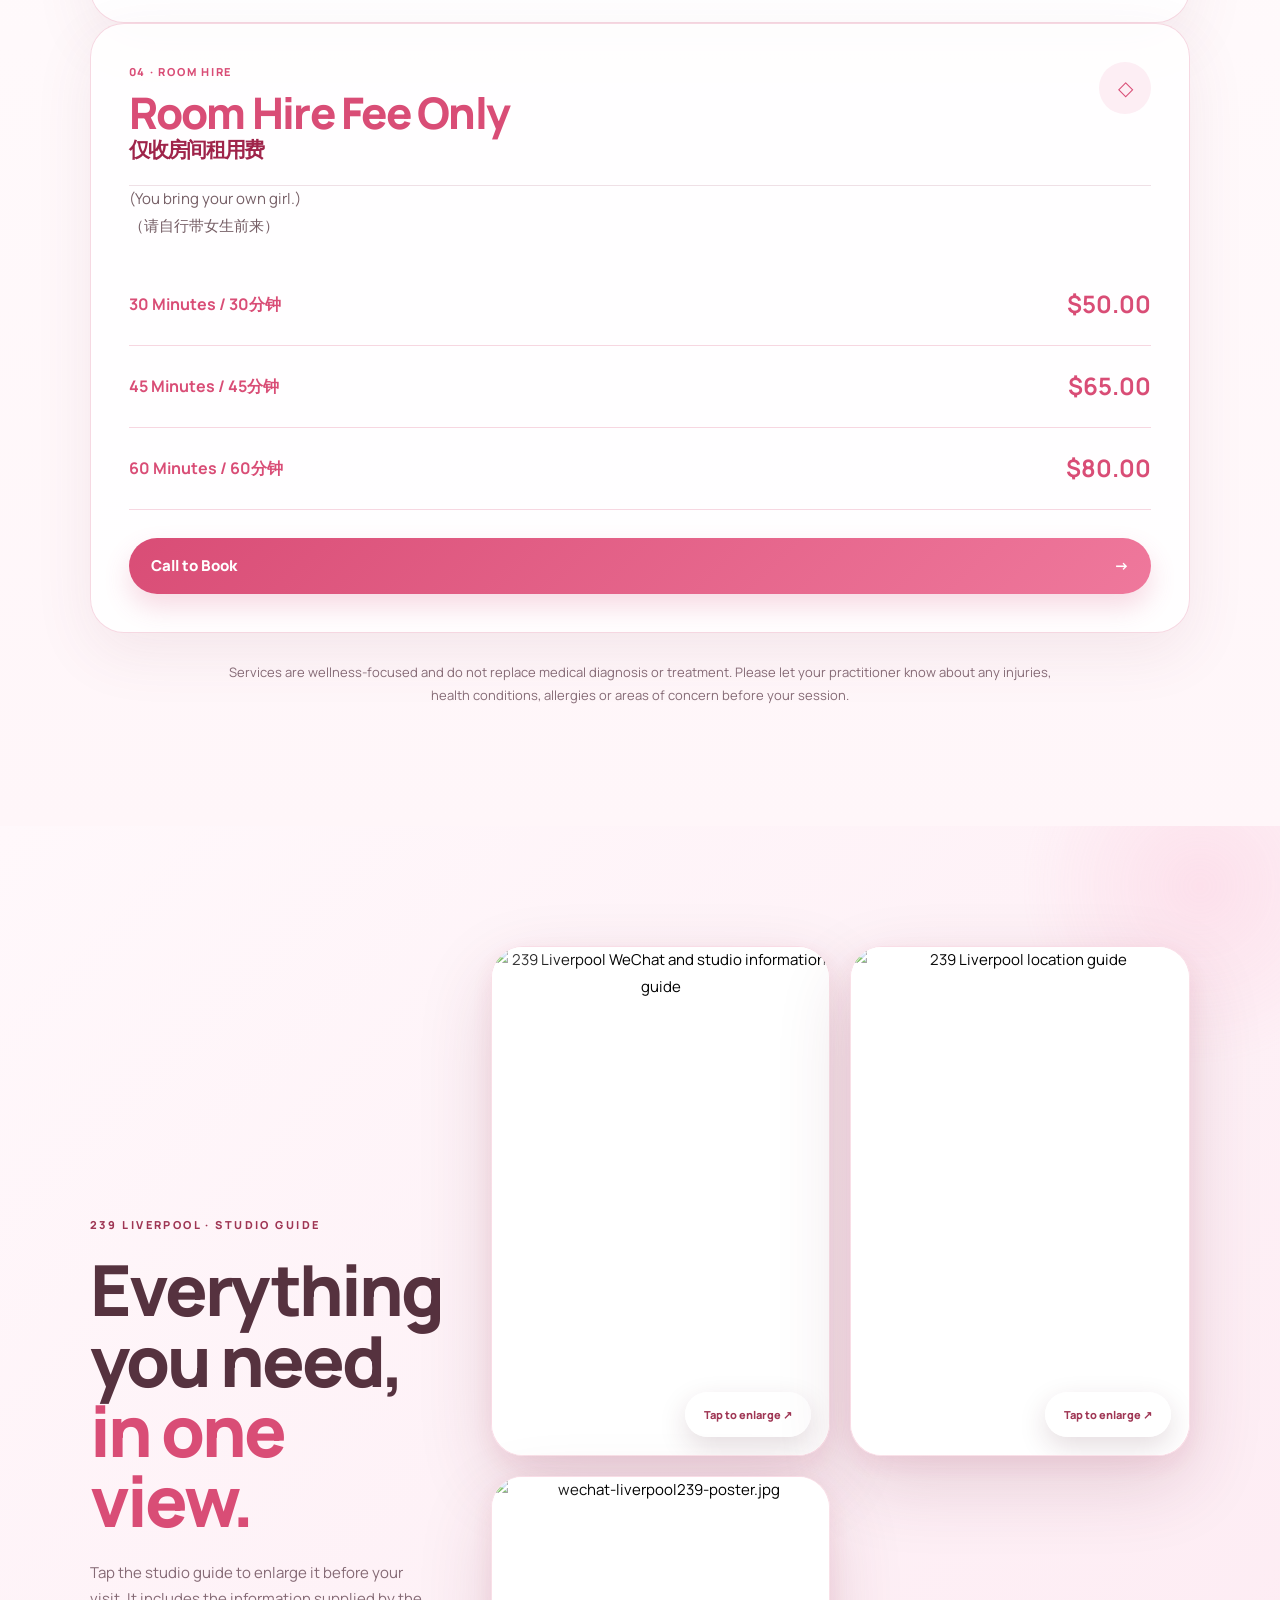
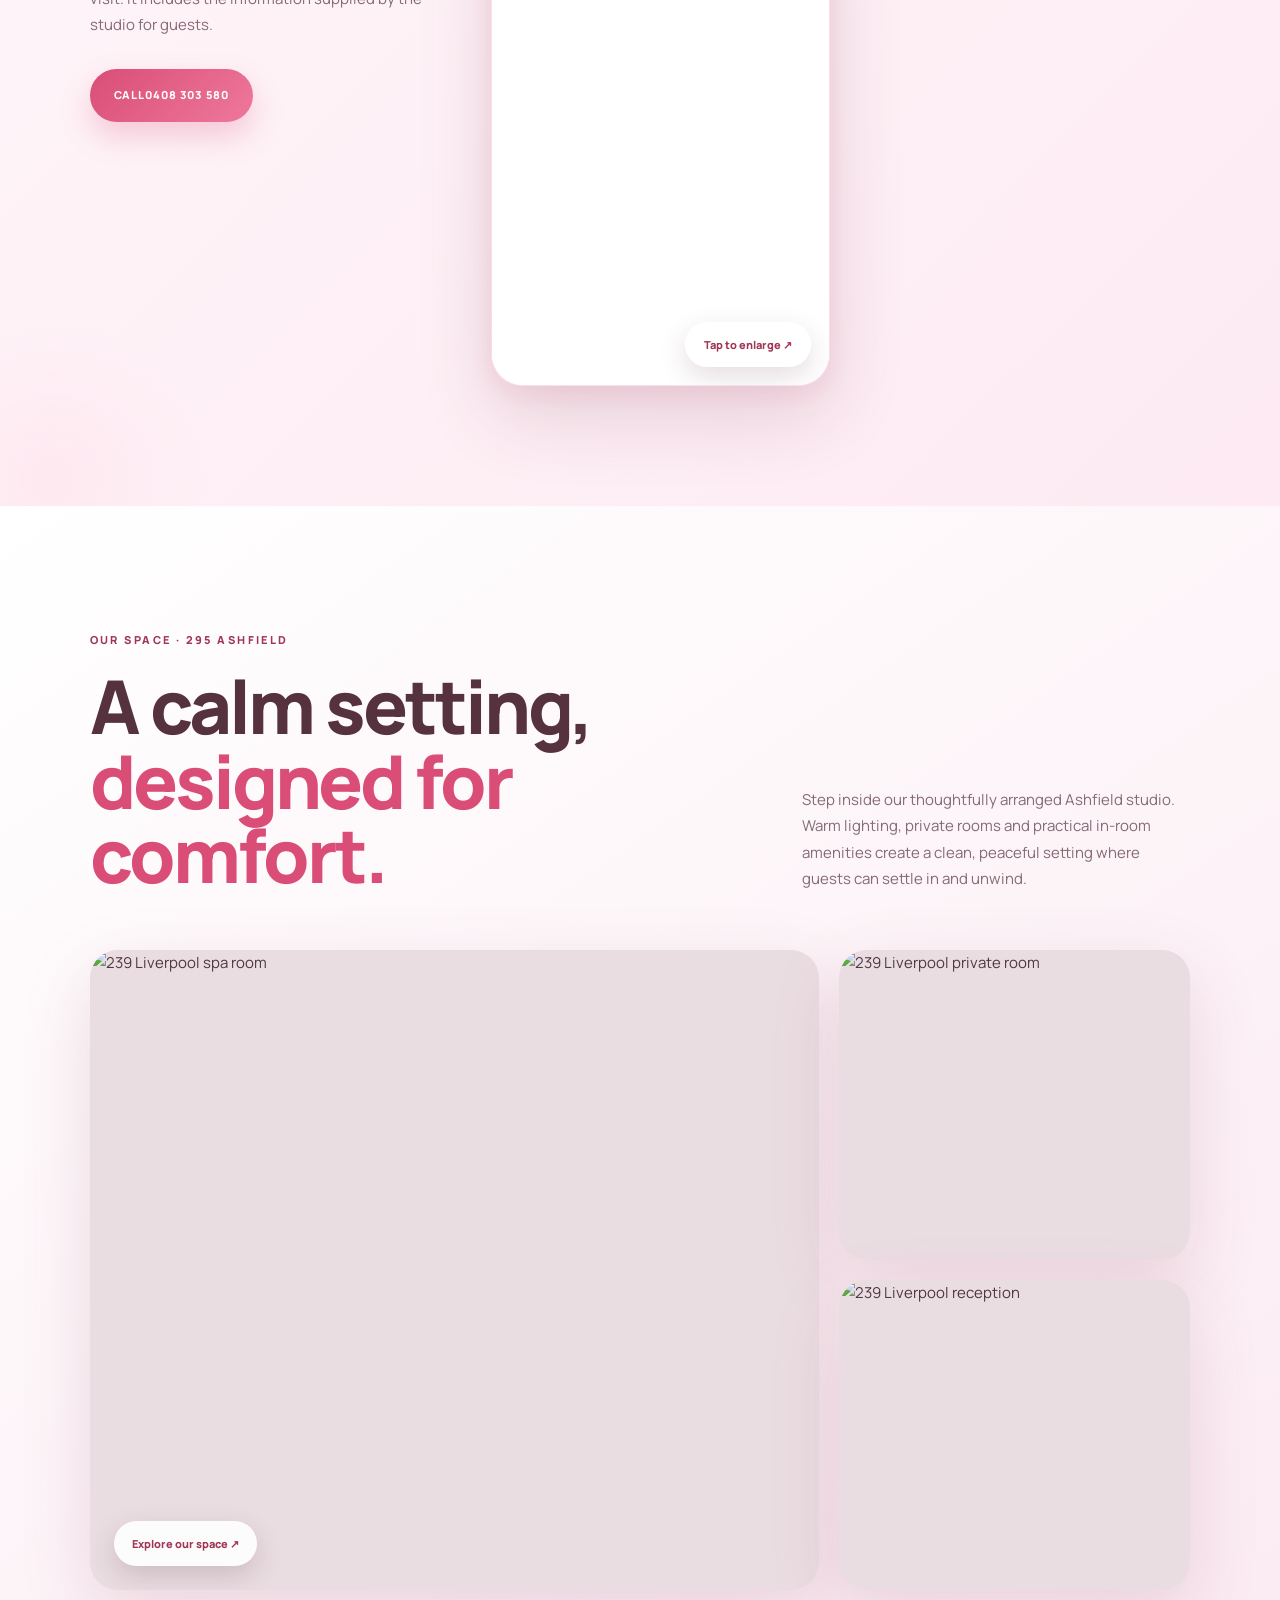
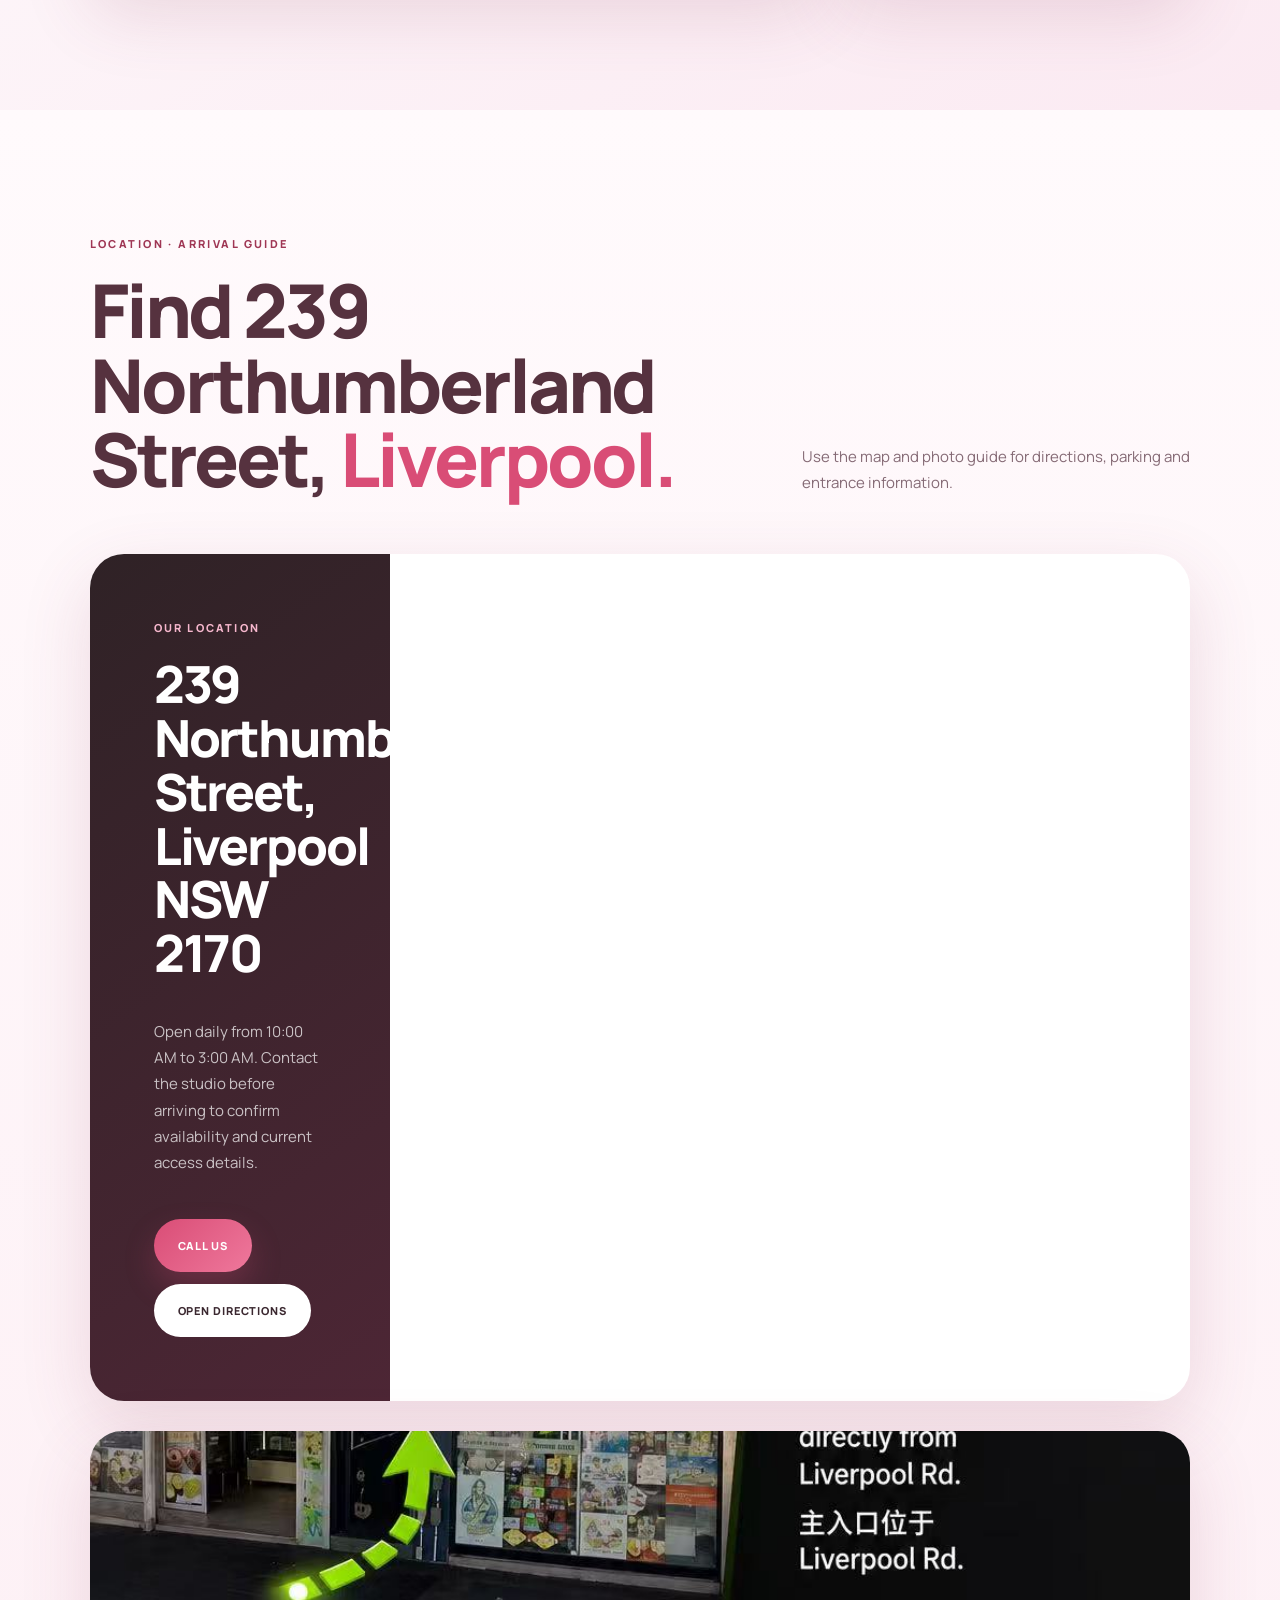
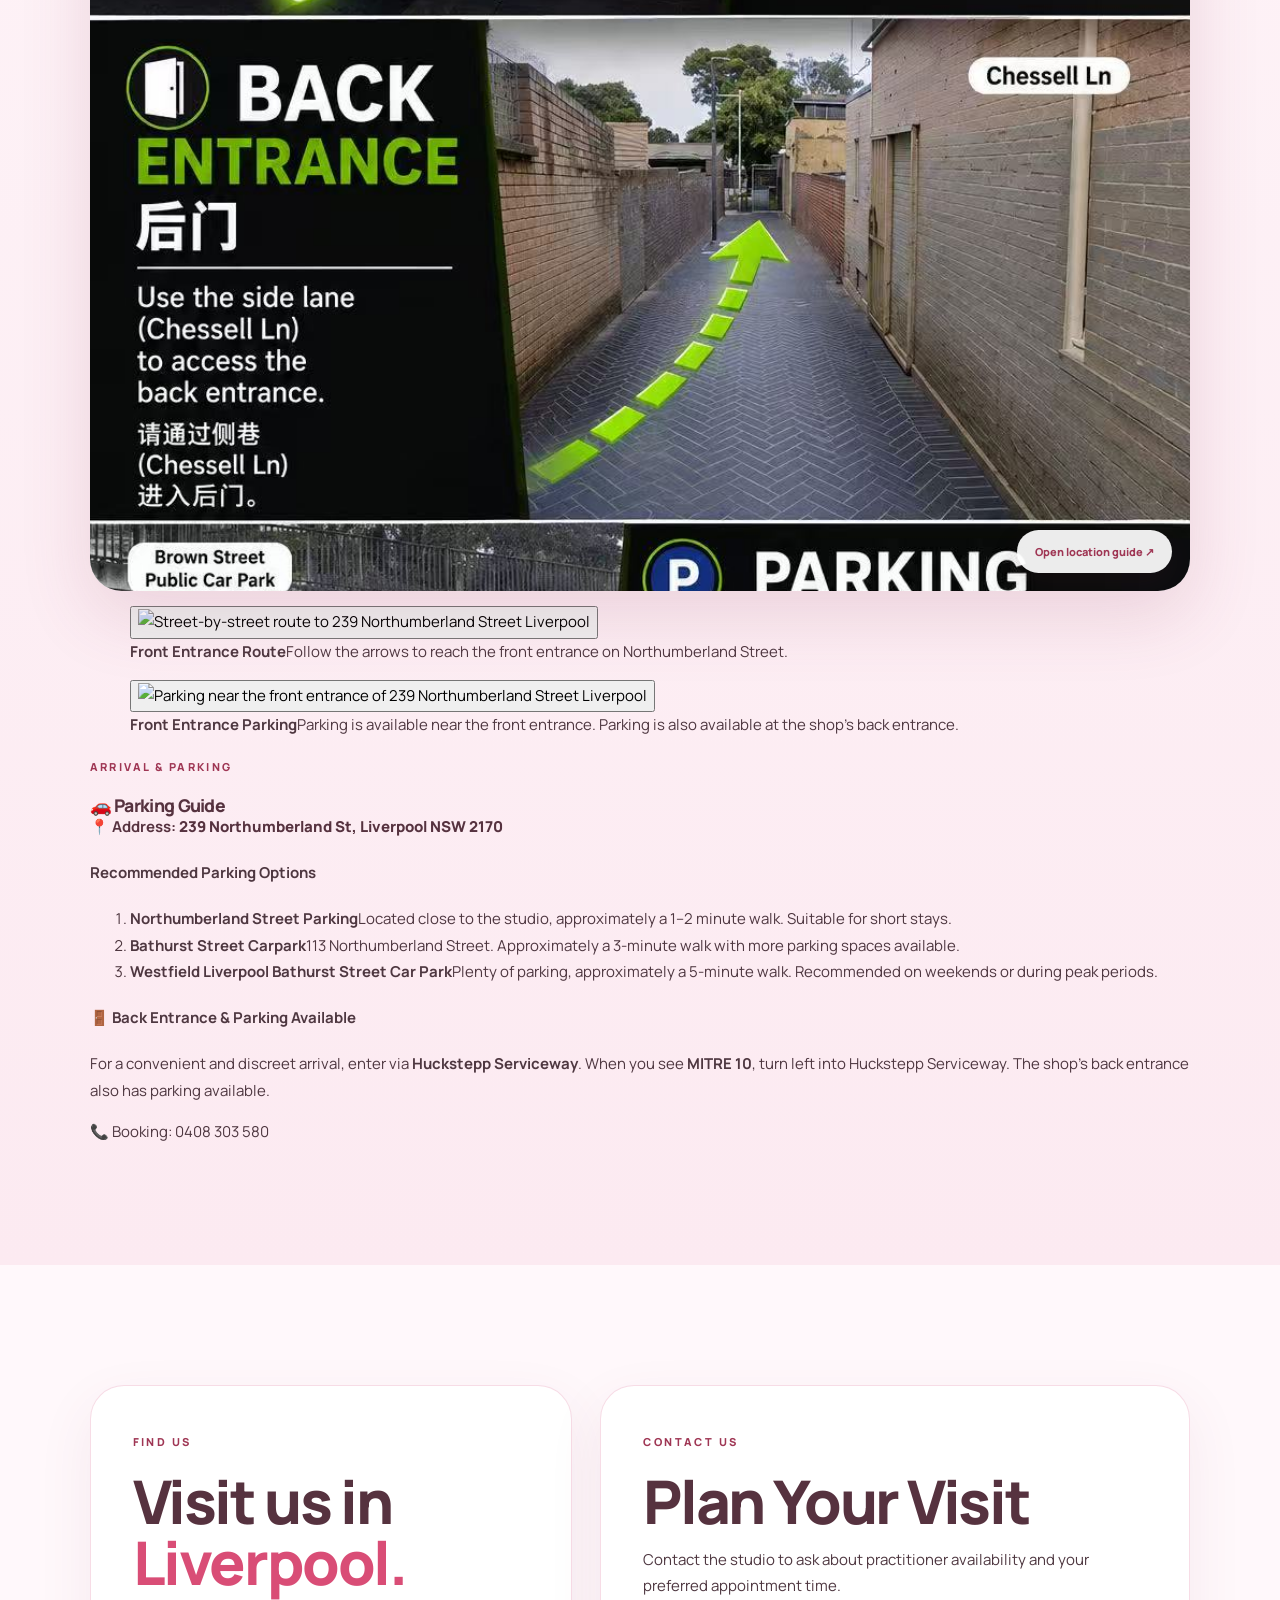
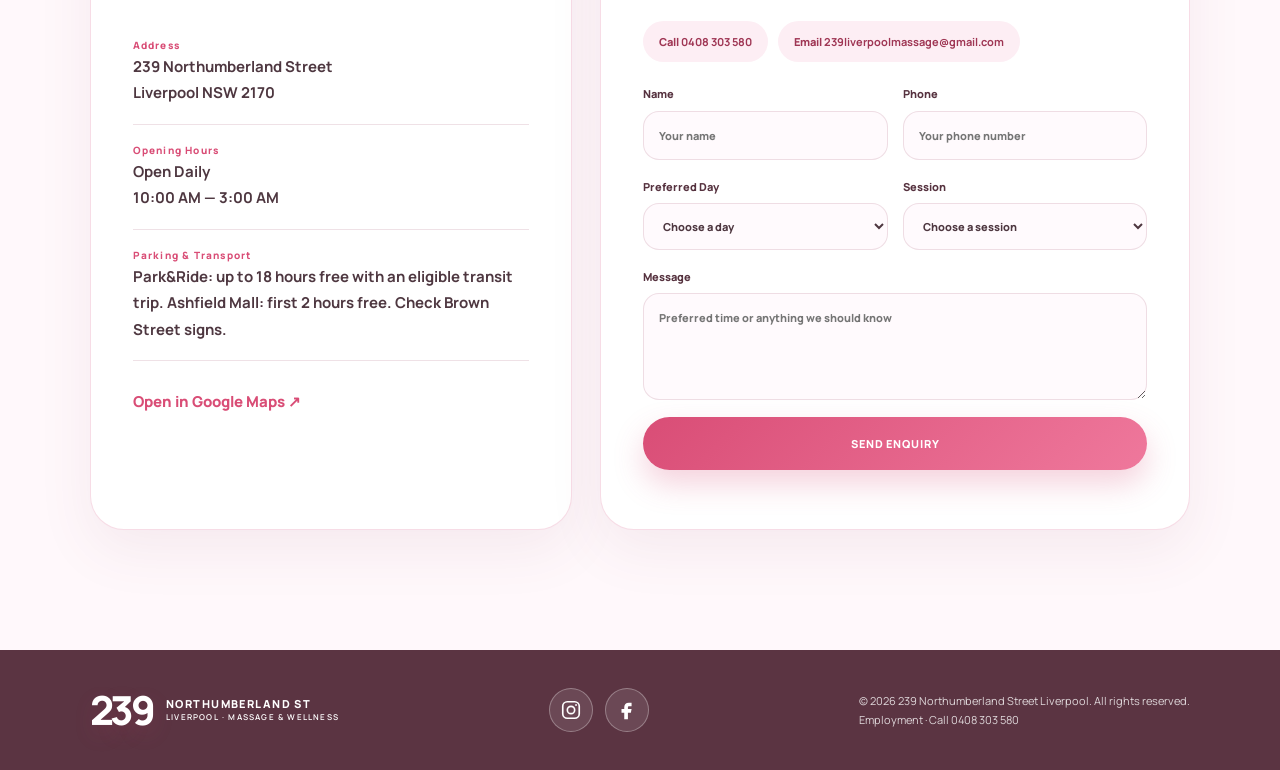
==== commit 2de16c2b: "Add files via upload" ====
--- a/index.html
+++ b/index.html
@@ -10,10 +10,10 @@
 
   <meta
     name="description"
-    content="295 Liverpool Road Ashfield — a calm and modern massage and wellness studio offering personalised remedial massage in a private setting."
+    content="239 Northumberland Street Liverpool — a calm and modern massage and wellness studio offering personalised remedial massage in a private setting."
   >
 
-  <title>295 Ashfield | Massage & Wellness</title>
+  <title>239 Liverpool | Massage & Wellness</title>
 
   <link rel="preconnect" href="https://fonts.googleapis.com">
 
@@ -28,7 +28,7 @@
     rel="stylesheet"
   >
 
-  <link rel="stylesheet" href="styles.css?v=20260723-fullimage">
+  <link rel="stylesheet" href="styles.css?v=20260723-fullimage"><link rel="stylesheet" href="brand-refresh.css?v=20260814-wechat-home">
 </head>
 
 <body class="home-page">
@@ -42,12 +42,12 @@
     <a
       class="brand"
       href="#top"
-      aria-label="295 Liverpool Road Ashfield home"
+      aria-label="239 Northumberland Street Liverpool home"
     >
-      <span class="brand-number">295</span>
+      <span class="brand-number">239</span>
 
       <span class="brand-copy">
-        LIVERPOOL ROAD
+        NORTHUMBERLAND ST
         <small>Relax. Restore. Renew.</small>
       </span>
     </a>
@@ -70,8 +70,7 @@
       <a href="rates.html" data-i18n="navRates">Rates</a>
       <a href="employment.html" data-i18n="navEmployment">Employment</a>
       <a href="#location" data-i18n="navLocation">Location</a>
-      <a href="https://www.instagram.com/295ashfieldmassage?igsh=MTZ1cmJsaDdlZ3F3YQ%3D%3D&amp;utm_source=qr" target="_blank" rel="noopener noreferrer" data-i18n="navInstagram">Instagram</a>
-      <a href="tel:+61416723511" class="nav-cta" data-i18n="navCall">Call Us</a>
+      <a href="tel:+61408303580" class="nav-cta" data-i18n="navCall">Call Us</a>
     </nav>
 
     <div class="language-switcher global-language-switcher" role="group" aria-label="Choose language">
@@ -96,13 +95,13 @@
       <div class="hero-content reveal">
 
         <span class="eyebrow">
-          ASHFIELD · SYDNEY
+          LIVERPOOL · SYDNEY
         </span>
 
         <h1 id="hero-title">
-          295 Liverpool Road
+          239 Northumberland Street
           <br>
-          <em>Ashfield</em>
+          <em>Liverpool</em>
         </h1>
 
         <p>
@@ -200,11 +199,11 @@
 
             <div>
               <span class="pricing-label">
-                RELAXATION MASSAGE · STANDARD PRICING
+                SPA PACKAGE · 水疗套餐
               </span>
 
               <h3>
-                Relaxation Massage
+                Spa Package
               </h3>
             </div>
 
@@ -215,35 +214,7 @@
           </div>
 
 
-          <p class="service-includes"><strong>What’s Included:</strong> Massage • Full Nude Service • Hand Release</p>
-          <p class="rate-timing">Same standard price all day &amp; night.</p>
-
-
           <div class="pricing-list">
-
-            <div class="pricing-row">
-
-              <div>
-                <strong>30 Minutes</strong>
-                <span>30 分钟</span>
-              </div>
-
-              <strong class="price">$110</strong>
-
-            </div>
-
-
-            <div class="pricing-row">
-
-              <div>
-                <strong>45 Minutes</strong>
-                <span>45 分钟</span>
-              </div>
-
-              <strong class="price">$125</strong>
-
-            </div>
-
 
             <div class="pricing-row">
 
@@ -252,7 +223,7 @@
                 <span>60 分钟</span>
               </div>
 
-              <strong class="price">$140</strong>
+              <strong class="price">$185</strong>
 
             </div>
 
@@ -264,7 +235,31 @@
                 <span>75 分钟</span>
               </div>
 
-              <strong class="price">$205</strong>
+              <strong class="price">$255</strong>
+
+            </div>
+
+
+            <div class="pricing-row">
+
+              <div>
+                <strong>90 Minutes</strong>
+                <span>90 分钟</span>
+              </div>
+
+              <strong class="price">$305</strong>
+
+            </div>
+
+
+            <div class="pricing-row">
+
+              <div>
+                <strong>120 Minutes</strong>
+                <span>120 分钟</span>
+              </div>
+
+              <strong class="price">$365</strong>
 
             </div>
 
@@ -290,11 +285,11 @@
 
             <div>
               <span class="pricing-label">
-                FULL SERVICE
+                MASSAGE PRICING · 按摩价格
               </span>
 
               <h3>
-                Full Service
+                Day & Night Pricing
               </h3>
             </div>
 
@@ -305,55 +300,36 @@
           </div>
 
 
-          <p class="service-includes"><strong>What’s Included:</strong> Shared Bath • Protected Oral Service • Protected Intercourse</p>
-
-
           <div class="pricing-list">
 
             <div class="pricing-row">
 
-              <div>
-                <strong>$160</strong>
-                <span>
-                  30Mins
-                </span>
-              </div>
+              <div><strong>30 Minutes</strong><span>30 分钟</span></div>
+              <div class="time-prices"><span><small>10AM–8PM</small><strong>$110</strong></span><span><small>8PM–3AM</small><strong>$115</strong></span></div>
 
             </div>
 
 
             <div class="pricing-row">
 
-              <div>
-                <strong>$200</strong>
-                <span>
-                  45Mins
-                </span>
-              </div>
+              <div><strong>45 Minutes</strong><span>45 分钟</span></div>
+              <div class="time-prices"><span><small>10AM–8PM</small><strong>$125</strong></span><span><small>8PM–3AM</small><strong>$130</strong></span></div>
 
             </div>
 
 
             <div class="pricing-row">
 
-              <div>
-                <strong>$260</strong>
-                <span>
-                  60Mins
-                </span>
-              </div>
+              <div><strong>60 Minutes</strong><span>60 分钟</span></div>
+              <div class="time-prices"><span><small>10AM–8PM</small><strong>$140</strong></span><span><small>8PM–3AM</small><strong>$145</strong></span></div>
 
             </div>
 
 
             <div class="pricing-row">
 
-              <div>
-                <strong>$380</strong>
-                <span>
-                  90Mins
-                </span>
-              </div>
+              <div><strong>75 Minutes</strong><span>75 分钟</span></div>
+              <div class="time-prices"><span><small>10AM–8PM</small><strong>$205</strong></span><span><small>8PM–3AM</small><strong>$210</strong></span></div>
 
             </div>
 
@@ -361,55 +337,59 @@
 
 
           <a
-            href="rates.html"
+            href="#weekly-roster-announcement"
             class="pricing-button"
           >
-            View All Services & Prices
+            View Weekly Schedule
             <span>→</span>
           </a>
 
         </div>
 
       </div>
-
-      <div class="home-daytime-special reveal">
-        <button class="rates-special-visual" type="button" data-image-open="images/295-daytime-special.png" aria-label="Open the 295 Ashfield daytime special poster">
-          <img src="images/295-daytime-special.png" alt="295 Ashfield limited-time daytime special from 10AM to 2PM" loading="lazy">
-          <span>Tap to enlarge ↗</span>
-        </button>
-        <div class="pricing-card">
-          <span class="pricing-label">LIMITED-TIME DAYTIME SPECIAL · 10AM–2PM</span>
-          <h3>Early Bird Special</h3>
-          <p class="service-includes"><strong>What’s Included:</strong> Massage • Full Nude Service • Hand Release</p>
-          <div class="pricing-list">
-            <div class="pricing-row"><div><strong>20 Minutes</strong></div><strong class="price">$80</strong></div>
-            <div class="pricing-row"><div><strong>30 Minutes</strong></div><strong class="price">$100</strong></div>
-            <div class="pricing-row"><div><strong>45 Minutes</strong></div><strong class="price">$120</strong></div>
-            <div class="pricing-row"><div><strong>60 Minutes</strong></div><strong class="price">$130</strong></div>
-          </div>
-          <p class="promotion-note">Limited-time promotional pricing available from 10:00 AM to 2:00 PM. Subject to staff availability.</p>
-          <a href="rates.html" class="pricing-button">View Complete Pricing <span>→</span></a>
-        </div>
-      </div>
-
-
-      <div class="pricing-card reveal room-hire-card home-room-hire-card">
-        <div class="pricing-card-header">
-          <div>
-            <span class="pricing-label" data-i18n="roomHireLabel">04 · ROOM HIRE</span>
-            <h3 data-i18n="roomHireTitle">Room Hire Fee Only<small>仅收房间租用费</small></h3>
-          </div>
-          <span class="pricing-icon" aria-hidden="true">◇</span>
-        </div>
+<div class="pricing-card reveal">
+  <div class="pricing-card-header">
+    <div>
+      <span class="pricing-label">FULL SERVICE · 全套服务</span>
+      <h3>Full Service Pricing</h3>
+    </div>
+  </div>
+
+  <div class="pricing-list">
+    <div class="pricing-row">
+      <div>
+        <strong>30 Minutes</strong>
+        <span>30 分钟</span>
+      </div>
+      <strong class="price">$160</strong>
+    </div>
+
+    <div class="pricing-row">
+      <div>
+        <strong>45 Minutes</strong>
+        <span>45 分钟</span>
+      </div>
+      <strong class="price">$200</strong>
+    </div>
+
+    <div class="pricing-row">
+      <div>
+        <strong>60 Minutes</strong>
+        <span>60 分钟</span>
+      </div>
+      <strong class="price">$260</strong>
+    </div>
+  </div>
+</div>
+
+
+
+      <div class="pricing-card reveal room-hire-card">
+        <div class="pricing-card-header"><div><span class="pricing-label" data-i18n="roomHireLabel">ROOM HIRE · 房间租用</span><h3 data-i18n="roomHireTitle">Room Hire Fee Only<small>仅收房间租用费</small></h3></div><span class="pricing-icon" aria-hidden="true">◇</span></div>
         <p class="room-hire-note" data-i18n="roomHireNote">(You bring your own girl.)<br>（请自行带女生前来）</p>
-        <div class="pricing-list">
-          <div class="pricing-row"><div><strong data-i18n="roomHire30">30 Minutes / 30分钟</strong></div><strong class="price">$50.00</strong></div>
-          <div class="pricing-row"><div><strong data-i18n="roomHire45">45 Minutes / 45分钟</strong></div><strong class="price">$65.00</strong></div>
-          <div class="pricing-row"><div><strong data-i18n="roomHire60">60 Minutes / 60分钟</strong></div><strong class="price">$80.00</strong></div>
-        </div>
-        <a href="rates.html" class="pricing-button"><span data-i18n="bookNow">Call to Book</span><span>→</span></a>
-      </div>
-
+        <div class="pricing-list"><div class="pricing-row"><div><strong data-i18n="roomHire30">30 Minutes / 30分钟</strong></div><strong class="price">$50.00</strong></div><div class="pricing-row"><div><strong data-i18n="roomHire45">45 Minutes / 45分钟</strong></div><strong class="price">$65.00</strong></div><div class="pricing-row"><div><strong data-i18n="roomHire60">60 Minutes / 60分钟</strong></div><strong class="price">$80.00</strong></div></div>
+        <a href="#contact" class="pricing-button"><span data-i18n="bookNow">Book an Appointment</span><span>→</span></a>
+      </div>
 
       <p class="service-note reveal">
         Services are wellness-focused and do not replace medical
@@ -427,22 +407,22 @@
 
     <section class="section feature-photo-section" id="studio-photo">
       <div class="feature-photo-copy reveal">
-        <span class="eyebrow">295 ASHFIELD · STUDIO GUIDE</span>
+        <span class="eyebrow">239 LIVERPOOL · STUDIO GUIDE</span>
         <h2>Everything you need, <em>in one view.</em></h2>
         <p>Tap the studio guide to enlarge it before your visit. It includes the information supplied by the studio for guests.</p>
-        <a class="button button-primary" href="tel:+61416723511">Call 0416 723 511</a>
+        <a class="button button-primary" href="tel:+61408303580">Call <bdi class="phone-number" dir="ltr">0408 303 580</bdi></a>
       </div>
       <div class="feature-photo-gallery reveal">
-        <button class="feature-photo-card" type="button" data-image-open="images/295.jpg" aria-label="Open the 295 Ashfield studio guide">
-          <img src="images/295.jpg" alt="295 Ashfield WeChat and studio information guide" loading="lazy">
+        <button class="feature-photo-card" type="button" data-image-open="images/239-brand-poster.png" aria-label="Open the 239 Liverpool studio guide">
+          <img src="images/239-brand-poster.png" alt="239 Liverpool WeChat and studio information guide" loading="lazy">
           <span>Tap to enlarge ↗</span>
         </button>
-        <button class="feature-photo-card" type="button" data-image-open="images/telegram-vip.jpg" aria-label="Open the 295 Ashfield Telegram VIP guide">
-          <img src="images/telegram-vip.jpg" alt="295 Ashfield Telegram VIP contact guide" loading="lazy">
+        <button class="feature-photo-card" type="button" data-image-open="images/telegram-contact-poster.png" aria-label="Open the 239 Liverpool location guide">
+          <img src="images/telegram-contact-poster.png" alt="239 Liverpool location guide" loading="lazy">
           <span>Tap to enlarge ↗</span>
         </button>
-        <button class="feature-photo-card" type="button" data-image-open="images/295 whatsapp.jpg" aria-label="Open the 295 Ashfield Telegram VIP guide">
-          <img src="images/295 whatsapp.jpg" alt="295 Ashfield Telegram VIP contact guide" loading="lazy">
+        <button class="feature-photo-card" type="button" data-image-open="images/wechat-liverpool239-poster.jpg" aria-label="Owechat-liverpool239-poster.jpg">
+          <img src="images/wechat-liverpool239-poster.jpg" alt="wechat-liverpool239-poster.jpg" loading="lazy">
           <span>Tap to enlarge ↗</span>
         </button>
       </div>
@@ -534,15 +514,15 @@
     <section class="section space-preview-section" id="our-space">
       <div class="section-heading reveal">
         <div>
-          <span class="eyebrow" data-i18n="spaceEyebrow">OUR SPACE · 295 ASHFIELD</span>
+          <span class="eyebrow" data-i18n="spaceEyebrow">OUR SPACE · 239 LIVERPOOL</span>
           <h2 data-i18n="spaceTitle">A calm setting, <em>designed for comfort.</em></h2>
         </div>
-        <p data-i18n="spaceIntro">Step inside our thoughtfully arranged Ashfield studio. Warm lighting, private rooms and practical in-room amenities create a clean, peaceful setting where guests can settle in and unwind.</p>
+        <p data-i18n="spaceIntro">Step inside our thoughtfully arranged Liverpool studio. Warm lighting, private rooms and practical in-room amenities create a clean, peaceful setting where guests can settle in and unwind.</p>
       </div>
       <div class="space-preview-grid reveal">
-        <a class="space-preview-main" href="environment.html"><img src="images/environment/img_0013.jpg" alt="Inside the 295 Ashfield studio" loading="lazy"><span data-i18n="exploreSpace">Explore our space ↗</span></a>
-        <a href="environment.html"><img src="images/environment/img_0007.jpg" alt="Comfortable studio interior" loading="lazy"></a>
-        <a href="environment.html"><img src="images/environment/img_0017.jpg" alt="Private studio room" loading="lazy"></a>
+        <a class="space-preview-main" href="environment.html"><img src="images/environment239/purple-spa-room.jpg" alt="239 Liverpool spa room" loading="lazy"><span data-i18n="exploreSpace">Explore our space ↗</span></a>
+        <a href="environment.html"><img src="images/environment239/private-room.jpg" alt="239 Liverpool private room" loading="lazy"></a>
+        <a href="environment.html"><img src="images/environment239/reception.jpg" alt="239 Liverpool reception" loading="lazy"></a>
       </div>
     </section>
 
@@ -553,84 +533,64 @@
     <section class="section location-section" id="location">
       <div class="section-heading reveal">
         <div>
-          <span class="eyebrow">LOCATION · 到店位置</span>
-          <h2>Find 295 Liverpool Road, <em>Ashfield.</em></h2>
-        </div>
-        <p>Use the map for directions, then open the studio location image for the entrance and arrival information provided by the studio.</p>
+          <span class="eyebrow" data-i18n="locationEyebrow">LOCATION · ARRIVAL GUIDE</span>
+          <h2 data-i18n="locationTitle">Find 239 Northumberland Street, <em>Liverpool.</em></h2>
+        </div>
+        <p data-i18n="locationIntro">Use the map and photo guide for directions, parking and entrance information.</p>
       </div>
 
       <div class="location-layout reveal">
         <div class="location-info-panel">
-          <span>OUR LOCATION</span>
-          <h3>295 Liverpool Road,<br>Ashfield NSW 2131</h3>
-          <p>Open daily from 10:00 AM to 3:00 AM. Contact the studio before arriving to confirm availability and current access details.</p>
+          <span data-i18n="ourLocation">OUR LOCATION</span>
+          <h3>239 Northumberland Street,<br>Liverpool NSW 2170</h3>
+          <p data-i18n="locationHoursText">Open daily from 10:00 AM to 3:00 AM. Contact the studio before arriving to confirm availability and current access details.</p>
           <div class="location-actions">
-            <a class="button button-primary" href="tel:+61416723511">Call Us</a>
-            <a class="button button-light" href="https://www.google.com/maps/search/?api=1&query=295+Liverpool+Road+Ashfield+NSW+2131" target="_blank" rel="noopener noreferrer">Open Directions</a>
-          </div>
-        </div>
-
-        <iframe class="location-map" title="Google map showing 295 Liverpool Road Ashfield NSW 2131" loading="lazy" referrerpolicy="no-referrer-when-downgrade" src="https://www.google.com/maps?q=295%20Liverpool%20Road%20Ashfield%20NSW%202131&output=embed"></iframe>
+            <a class="button button-primary" href="tel:+61408303580" data-i18n="callUs">Call Us</a>
+            <a class="button button-light" href="https://www.google.com/maps/search/?api=1&query=239+Northumberland+St+Liverpool+NSW+2170" target="_blank" rel="noopener noreferrer" data-i18n="openDirections">Open Directions</a>
+          </div>
+        </div>
+
+        <iframe class="location-map" title="Google map showing 239 Northumberland Street Liverpool NSW 2170" loading="lazy" referrerpolicy="no-referrer-when-downgrade" src="https://www.google.com/maps?q=239%20Northumberland%20St%20Liverpool%20NSW%202170&output=embed"></iframe>
       </div>
 
       <button class="location-guide reveal" type="button" data-image-open="images/location.jpg" aria-label="Open location guide image">
         <picture>
           <source media="(max-width:700px)" srcset="images/locationmobile.jpg">
-          <img src="images/location.jpg" alt="295 Ashfield location and arrival guide" loading="lazy">
+          <img src="images/location.jpg" alt="239 Liverpool location and arrival guide" loading="lazy">
         </picture>
-        <span>Open location guide ↗</span>
+        <span data-i18n="openLocationGuide">Open location guide ↗</span>
       </button>
 
-      <section class="route-guides reveal" aria-labelledby="route-guide-title">
-        <div class="route-guide-heading">
-          <span class="eyebrow" data-i18n="routeEyebrow">ARRIVAL ROUTES · 295 ASHFIELD</span>
-          <h3 id="route-guide-title" data-i18n="routeTitle">Choose your entrance route</h3>
-          <p data-i18n="routeIntro">Follow the red arrows in the guide. Tap either image to view the full route.</p>
-        </div>
-        <div class="route-guide-grid">
-          <button class="route-guide-card" type="button" data-image-open="images/route-front-door.jpg" aria-label="Open front entrance route guide">
-            <img src="images/route-front-door.jpg" alt="Route guide to the front entrance of 295 Ashfield" loading="lazy">
-            <span><strong data-i18n="frontRouteTitle">Front entrance route</strong><small data-i18n="routeOpen">Tap to enlarge ↗</small></span>
-          </button>
-          <button class="route-guide-card" type="button" data-image-open="images/route-back-door.jpg" aria-label="Open rear entrance route guide">
-            <img src="images/route-back-door.jpg" alt="Route guide to the rear entrance of 295 Ashfield" loading="lazy">
-            <span><strong data-i18n="backRouteTitle">Rear entrance route</strong><small data-i18n="routeOpen">Tap to enlarge ↗</small></span>
-          </button>
+      <div class="route-visual-grid reveal">
+        <figure class="route-visual-card">
+          <button type="button" data-image-open="images/locationstep.jpg" aria-label="Open front entrance route image"><img src="images/locationstep.jpg" alt="Street-by-street route to 239 Northumberland Street Liverpool" loading="lazy"></button>
+          <figcaption><strong data-i18n="routePhotoTitle">Front Entrance Route</strong><span data-i18n="routePhotoText">Follow the arrows to reach the front entrance on Northumberland Street.</span></figcaption>
+        </figure>
+        <figure class="route-visual-card">
+          <button type="button" data-image-open="images/carparking.jpg" aria-label="Open front entrance parking image"><img src="images/carparking.jpg" alt="Parking near the front entrance of 239 Northumberland Street Liverpool" loading="lazy"></button>
+          <figcaption><strong data-i18n="parkingPhotoTitle">Front Entrance Parking</strong><span data-i18n="parkingPhotoText">Parking is available near the front entrance. Parking is also available at the shop’s back entrance.</span></figcaption>
+        </figure>
+      </div>
+
+      <section class="parking-directions reveal" aria-labelledby="parking-guide-title">
+        <div class="parking-guide-english">
+          <span class="eyebrow" data-i18n="parkingEyebrowNew">ARRIVAL &amp; PARKING</span>
+          <h3 id="parking-guide-title" data-i18n="parkingGuideTitle">🚗 Parking Guide</h3>
+          <p class="parking-address"><strong data-i18n="addressLabelNew">📍 Address:</strong> 239 Northumberland St, Liverpool NSW 2170</p>
+          <h4 data-i18n="parkingOptionsTitle">Recommended Parking Options</h4>
+          <ol>
+            <li><strong data-i18n="parkingOneTitle">Northumberland Street Parking</strong><span data-i18n="parkingOneText">Located close to the studio, approximately a 1–2 minute walk. Suitable for short stays.</span></li>
+            <li><strong data-i18n="parkingTwoTitle">Bathurst Street Carpark</strong><span data-i18n="parkingTwoText">113 Northumberland Street. Approximately a 3-minute walk with more parking spaces available.</span></li>
+            <li><strong data-i18n="parkingThreeTitle">Westfield Liverpool Bathurst Street Car Park</strong><span data-i18n="parkingThreeText">Plenty of parking, approximately a 5-minute walk. Recommended on weekends or during peak periods.</span></li>
+          </ol>
+          <div class="back-entrance-note">
+            <h4 data-i18n="backEntranceTitle">🚪 Back Entrance &amp; Parking Available</h4>
+            <p data-i18n="backEntranceText">For a convenient and discreet arrival, enter via <strong>Huckstepp Serviceway</strong>. When you see <strong>MITRE 10</strong>, turn left into Huckstepp Serviceway. The shop’s back entrance also has parking available.</p>
+          </div>
+          <a class="parking-booking" href="tel:+61408303580"><span data-i18n="bookingLabel">📞 Booking:</span> <bdi class="phone-number" dir="ltr">0408 303 580</bdi></a>
         </div>
       </section>
 
-      <div class="parking-card reveal">
-        <button class="parking-photo" type="button" data-image-open="images/ashfield-mall-parking.png" aria-label="Open Ashfield Mall parking image">
-          <img src="images/ashfield-mall-parking.png" alt="Ashfield Mall entrance and parking location" loading="lazy">
-          <span data-i18n="parkingOpen">View parking photo ↗</span>
-        </button>
-        <div class="parking-copy">
-          <span class="eyebrow" data-i18n="parkingEyebrow">PARKING GUIDE · 295 ASHFIELD</span>
-          <h3 data-i18n="parkingTitle">Three nearby parking options</h3>
-          <p class="parking-address">295 Liverpool Road, Ashfield NSW 2131</p>
-          <div class="parking-options">
-            <article>
-              <strong data-i18n="parkingOption1Title">★ Recommended · Park&amp;Ride – Ashfield</strong>
-              <p data-i18n="parkingOption1Text">1A Brown Street · 4–5 min walk · around 199 spaces. Up to 18 hours free only after an eligible public transport trip using an accepted Opal card or Transport Connect; otherwise fees apply.</p>
-            </article>
-            <article>
-              <strong data-i18n="parkingOption2Title">Brown Street Public Car Park</strong>
-              <p data-i18n="parkingOption2Text">Brown Street basement · about 4 min walk · 64 spaces · 3P limit, open 4:00am–midnight. Free parking is not confirmed; check onsite signs.</p>
-            </article>
-            <article>
-              <strong data-i18n="parkingOption3Title">★ Ashfield Mall Rooftop Car Park</strong>
-              <p data-i18n="parkingOption3Text">About 3 min walk · around 376 rooftop spaces. Ashfield Mall currently lists the first 2 hours free; rooftop signs show a 3P limit. Check onsite signs.</p>
-            </article>
-          </div>
-          <p class="parking-note" data-i18n="parkingDetails">Parking rules can change. Please check onsite signs, fees and eligibility conditions when you arrive.</p>
-          <strong data-i18n="parkingBadge">FREE: PARK&amp;RIDE UP TO 18H* · MALL 2H</strong>
-          <div class="parking-source-links">
-            <a href="https://transportnsw.info/transport-connect/parkride" target="_blank" rel="noopener noreferrer" data-i18n="parkingRulesLink">Park&amp;Ride rules ↗</a>
-            <a href="https://www.ashfieldmall.com.au/centre-information/" target="_blank" rel="noopener noreferrer" data-i18n="parkingMallLink">Mall parking rates ↗</a>
-            <a href="https://www.innerwest.nsw.gov.au/parking-and-rangers/council-car-parks" target="_blank" rel="noopener noreferrer" data-i18n="parkingCouncilLink">Council car parks ↗</a>
-          </div>
-        </div>
-      </div>
     </section>
 
     <!-- =========================================
@@ -650,7 +610,7 @@
         <h2>
           Visit us in
           <br>
-          <em>Ashfield.</em>
+          <em>Liverpool.</em>
         </h2>
 
 
@@ -660,9 +620,9 @@
             <span>Address</span>
 
             <strong>
-              295 Liverpool Road
+              239 Northumberland Street
               <br>
-              Ashfield NSW 2131
+              Liverpool NSW 2170
             </strong>
           </div>
 
@@ -681,12 +641,7 @@
           <div>
             <span>Parking & Transport</span>
 
-            <strong data-i18n="parkingSummary">Park&amp;Ride: up to 18 hours free with an eligible transit trip. Ashfield Mall: first 2 hours free. Check Brown Street signs.</strong>
-          </div>
-
-          <div>
-            <span data-i18n="instagramLabel">Instagram</span>
-            <strong><a class="instagram-link" href="https://www.instagram.com/295ashfieldmassage?igsh=MTZ1cmJsaDdlZ3F3YQ%3D%3D&amp;utm_source=qr" target="_blank" rel="noopener noreferrer">@295ashfieldmassage ↗</a></strong>
+            <strong data-i18n="parkingSummary">Liverpool Mall parking is available with up to 2 hours free.</strong>
           </div>
 
         </div>
@@ -694,7 +649,7 @@
 
         <a
           class="text-link"
-          href="https://www.google.com/maps/search/?api=1&query=295+Liverpool+Road+Ashfield+NSW+2131"
+          href="https://www.google.com/maps/search/?api=1&query=239+Northumberland+St+Liverpool+NSW+2170"
           target="_blank"
           rel="noopener noreferrer"
         >
@@ -724,15 +679,15 @@
 
         <div class="quick-contact">
 
-          <a href="tel:+61416723511">
+          <a href="tel:+61408303580">
             <span>Call</span>
-            <strong>0416 723 511</strong>
+            <strong><bdi class="phone-number" dir="ltr">0408 303 580</bdi></strong>
           </a>
 
 
-          <a href="mailto:295ashfieldmassage@gmail.com">
+          <a href="mailto:239liverpoolmassage@gmail.com">
             <span>Email</span>
-            <strong>295ashfieldmassage@gmail.com</strong>
+            <strong>239liverpoolmassage@gmail.com</strong>
           </a>
 
         </div>
@@ -822,52 +777,20 @@
                   Choose a session
                 </option>
 
-                <option value="Relaxation Massage — 30 Minutes">
-                  Relaxation Massage — 30 Minutes
-                </option>
-
-                <option value="Relaxation Massage — 45 Minutes">
-                  Relaxation Massage — 45 Minutes
-                </option>
-
-                <option value="Relaxation Massage — 60 Minutes">
-                  Relaxation Massage — 60 Minutes
-                </option>
-
-                <option value="Relaxation Massage — 75 Minutes">
-                  Relaxation Massage — 75 Minutes
-                </option>
-
-                <option value="Full Service — 30 Minutes">
-                  Full Service — 30 Minutes
-                </option>
-
-                <option value="Full Service — 45 Minutes">
-                  Full Service — 45 Minutes
-                </option>
-
-                <option value="Full Service — 60 Minutes">
-                  Full Service — 60 Minutes
-                </option>
-
-                <option value="Full Service — 90 Minutes">
-                  Full Service — 90 Minutes
-                </option>
-
-                <option value="Daytime Special — 20 Minutes">
-                  Daytime Special — 20 Minutes
-                </option>
-
-                <option value="Daytime Special — 30 Minutes">
-                  Daytime Special — 30 Minutes
-                </option>
-
-                <option value="Daytime Special — 45 Minutes">
-                  Daytime Special — 45 Minutes
-                </option>
-
-                <option value="Daytime Special — 60 Minutes">
-                  Daytime Special — 60 Minutes
+                <option value="Remedial Massage — 30 Minutes">
+                  Remedial Massage — 30 Minutes
+                </option>
+
+                <option value="Remedial Massage — 45 Minutes">
+                  Remedial Massage — 45 Minutes
+                </option>
+
+                <option value="Remedial Massage — 60 Minutes">
+                  Remedial Massage — 60 Minutes
+                </option>
+
+                <option value="Remedial Massage — 90 Minutes">
+                  Remedial Massage — 90 Minutes
                 </option>
 
               </select>
@@ -922,19 +845,19 @@
       aria-label="Return to the top of the page"
     >
       <span class="brand-number">
-        295
+        239
       </span>
 
       <span class="brand-copy">
-        LIVERPOOL ROAD
-        <small>ASHFIELD · MASSAGE & WELLNESS</small>
+        NORTHUMBERLAND ST
+        <small>LIVERPOOL · MASSAGE & WELLNESS</small>
       </span>
     </a>
 
 
     <p>
-      © <span id="year"></span> 295 Liverpool Road Ashfield. All rights reserved.<br>
-      <a href="employment.html">Employment</a> · <a href="tel:+61416723511">Call 0416 723 511</a>
+      © <span id="year"></span> 239 Northumberland Street Liverpool. All rights reserved.<br>
+      <a href="employment.html">Employment</a> · <a href="tel:+61408303580">Call <bdi class="phone-number" dir="ltr">0408 303 580</bdi></a>
     </p>
 
   </footer>
@@ -946,7 +869,7 @@
 
   <div class="mobile-actions">
 
-    <a href="tel:+61416723511">
+    <a href="tel:+61408303580">
       Call
     </a>
 
@@ -957,8 +880,6 @@
     <a href="#contact">
       Contact
     </a>
-
-    <a href="https://www.instagram.com/295ashfieldmassage?igsh=MTZ1cmJsaDdlZ3F3YQ%3D%3D&amp;utm_source=qr" target="_blank" rel="noopener noreferrer" data-i18n="navInstagram">Instagram</a>
 
   </div>
 
@@ -970,10 +891,10 @@
     class="floating-photo-button"
     id="floating-photo-button"
     type="button"
-    aria-label="Open 295 Ashfield photo"
+    aria-label="Open 239 Liverpool Telegram, WhatsApp and WeChat contacts"
   >
-    <img src="images/295.jpg" alt="295 Ashfield" loading="lazy">
-    <span>VIEW PHOTO</span>
+    <img src="images/telegram-contact-poster.png" alt="239 Liverpool Telegram" loading="lazy">
+    <span>TELEGRAM · WHATSAPP · WECHAT</span>
   </button>
 
   <div
@@ -982,7 +903,7 @@
     role="dialog"
     aria-modal="true"
     aria-hidden="true"
-    aria-label="295 Ashfield photo preview"
+    aria-label="239 Liverpool Telegram, WhatsApp and WeChat contacts"
   >
     <button
       class="floating-photo-close"
@@ -993,8 +914,19 @@
       ×
     </button>
 
-    <div class="floating-photo-panel">
-      <img src="images/295.jpg" alt="295 Ashfield full-size preview">
+    <div class="floating-photo-panel contact-qr-panel">
+      <a class="contact-qr-card" href="images/telegram-contact-poster.png" target="_blank" rel="noopener">
+        <span>Telegram</span>
+        <img src="images/telegram-contact-poster.png" alt="239 Liverpool Telegram QR code">
+      </a>
+      <a class="contact-qr-card" href="images/239-brand-poster.png" target="_blank" rel="noopener">
+        <span>WhatsApp</span>
+        <img src="images/239-brand-poster.png" alt="239 Liverpool WhatsApp QR code">
+      </a>
+      <a class="contact-qr-card" href="images/wechat-liverpool239-poster.jpg" target="_blank" rel="noopener">
+        <span>WeChat · Liverpool239</span>
+        <img src="images/wechat-liverpool239-poster.jpg" alt="239 Liverpool WeChat Liverpool239 QR code">
+      </a>
     </div>
   </div>
 
@@ -1004,12 +936,12 @@
     <img src="" alt="Expanded preview">
   </div>
 
-  <script src="roster-config.js?v=20260806"></script>
-  <script src="original-roster-data.js?v=20260806"></script>
+  <script src="roster-config.js?v=20260806-featuredprofile"></script>
+  <script src="original-roster-data.js?v=20260806-weekly1016"></script>
+  <script src="239-hover-data.js?v=20260806"></script>
   <script src="script.js"></script>
-  <script src="weekly-roster.js?v=20260806"></script>
-  <script src="site-language.js?v=20260731"></script>
-
-  <script src="age-gate.js?v=20260807"></script>
-</body>
+  <script src="weekly-roster.js?v=20260806-auto-weekday"></script>
+  <script src="site-language.js?v=20260806-alllanguages"></script>
+
+<script src="age-gate.js?v=20260806"></script></body>
 </html>
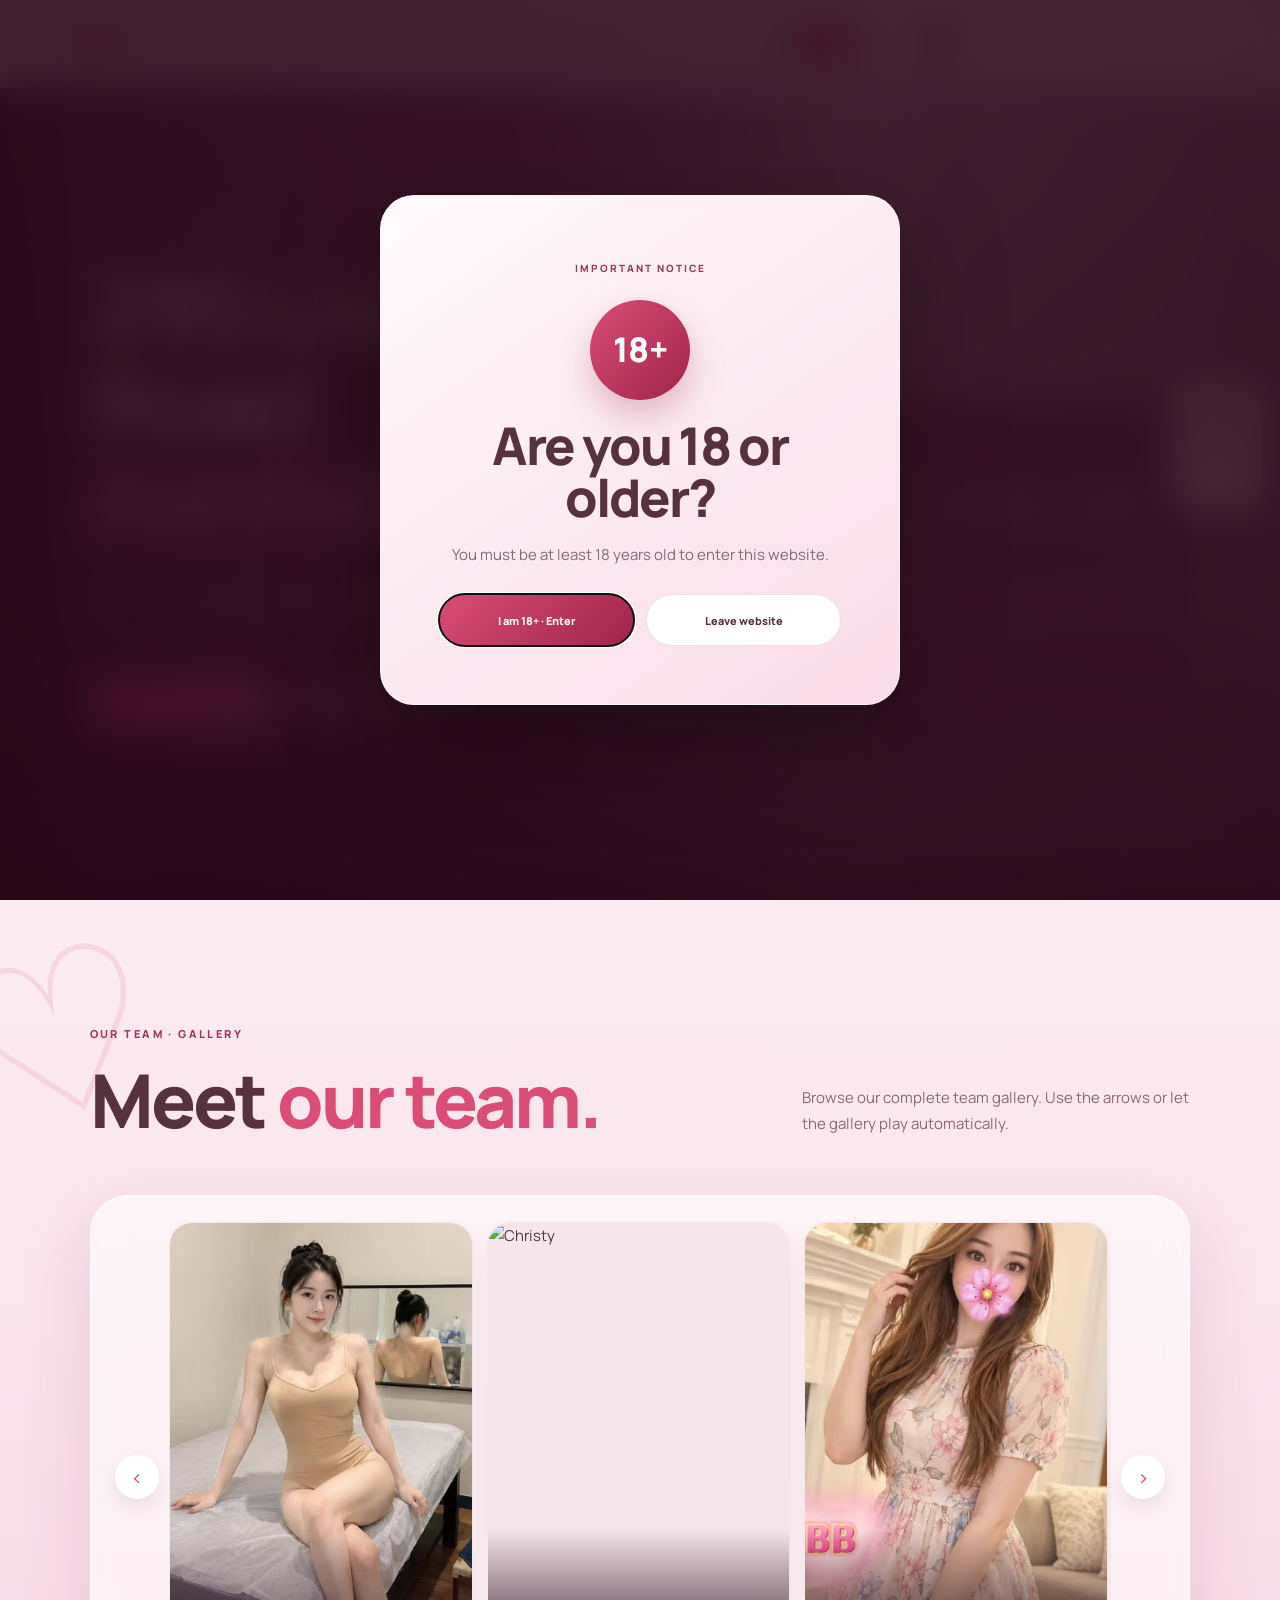
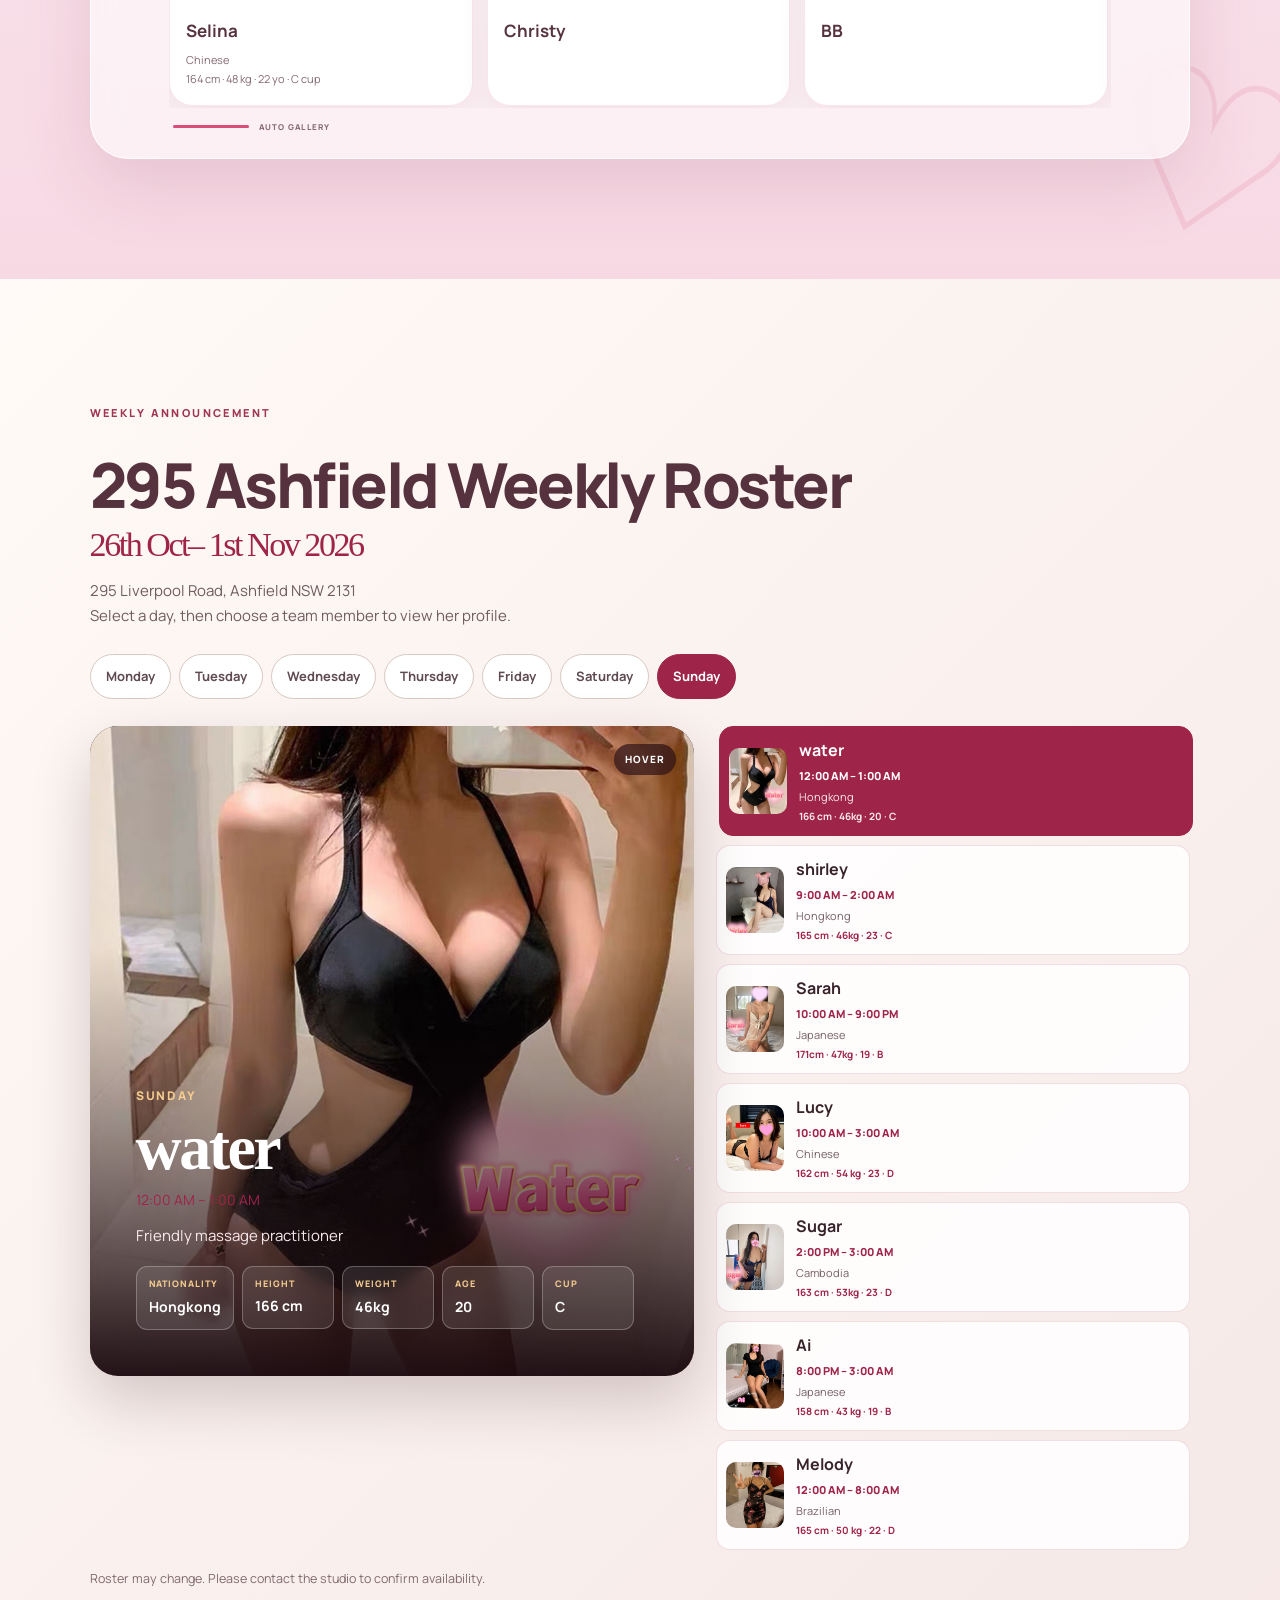
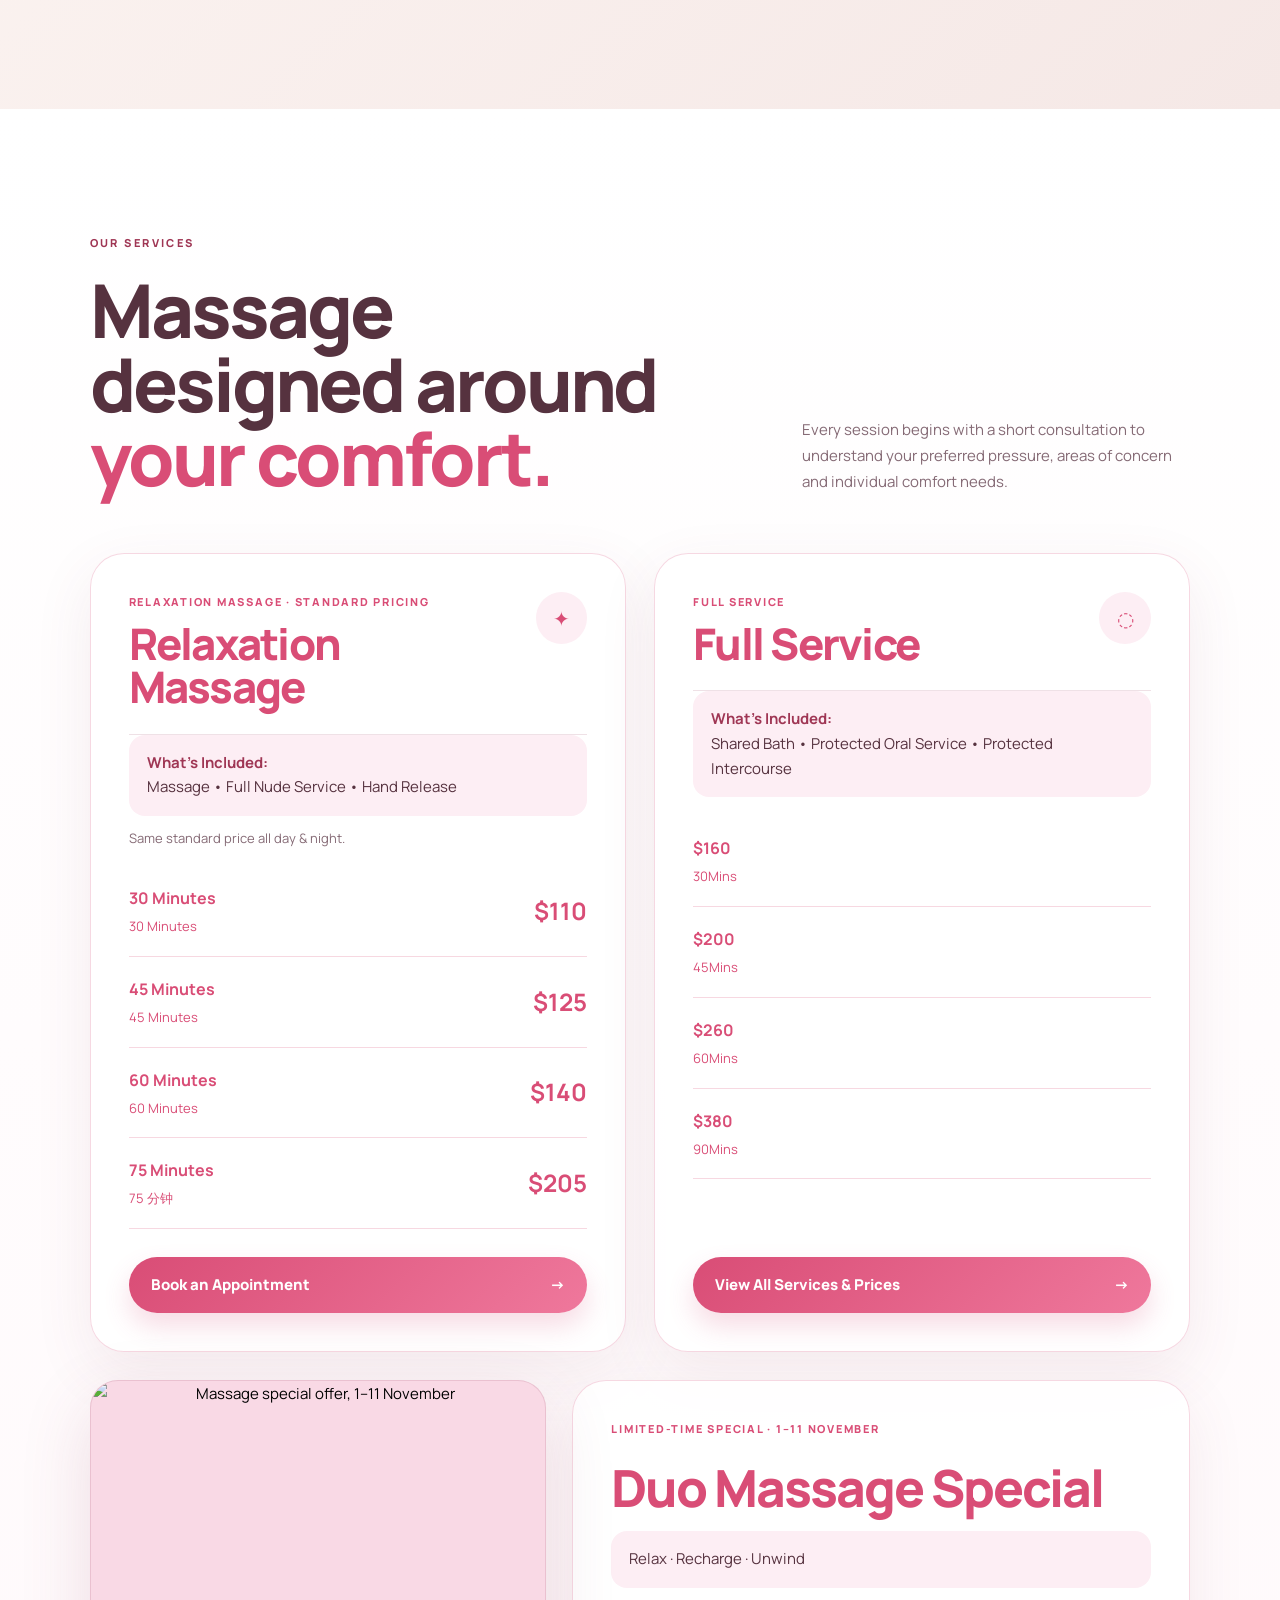
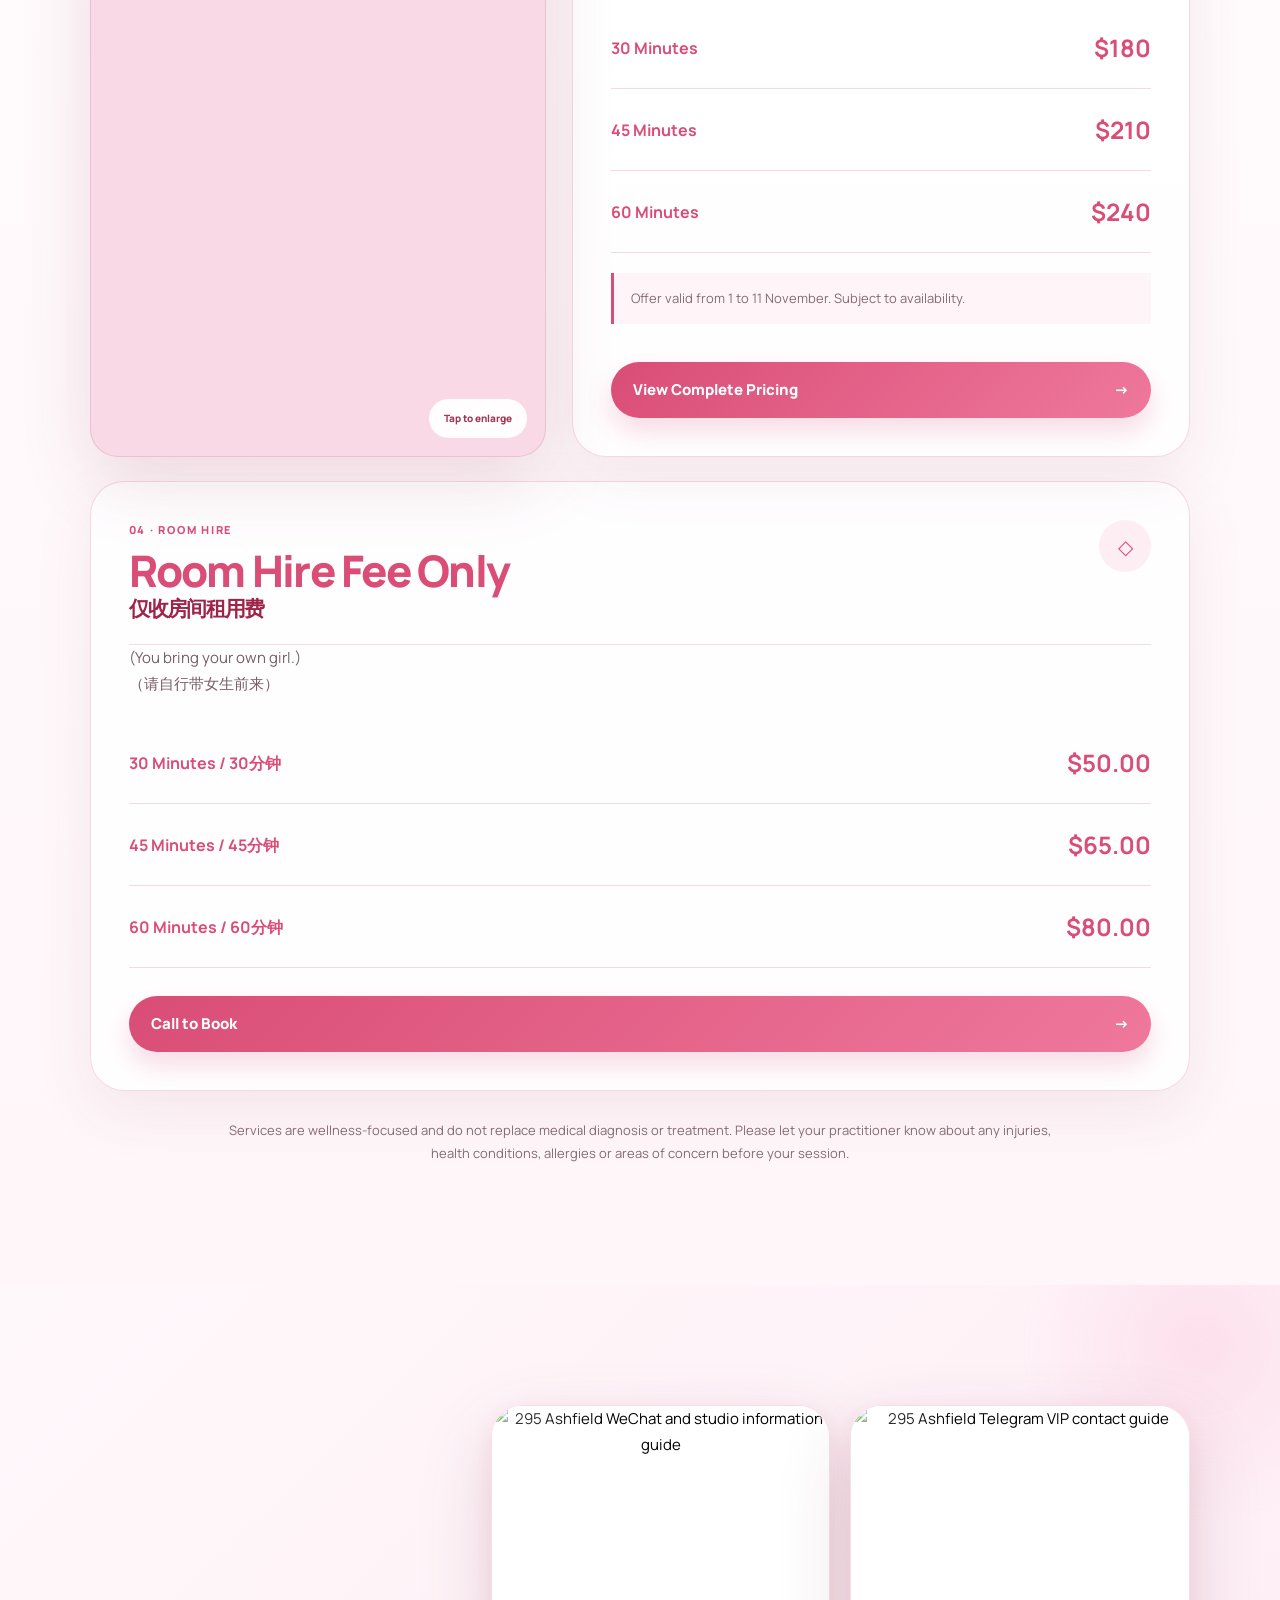
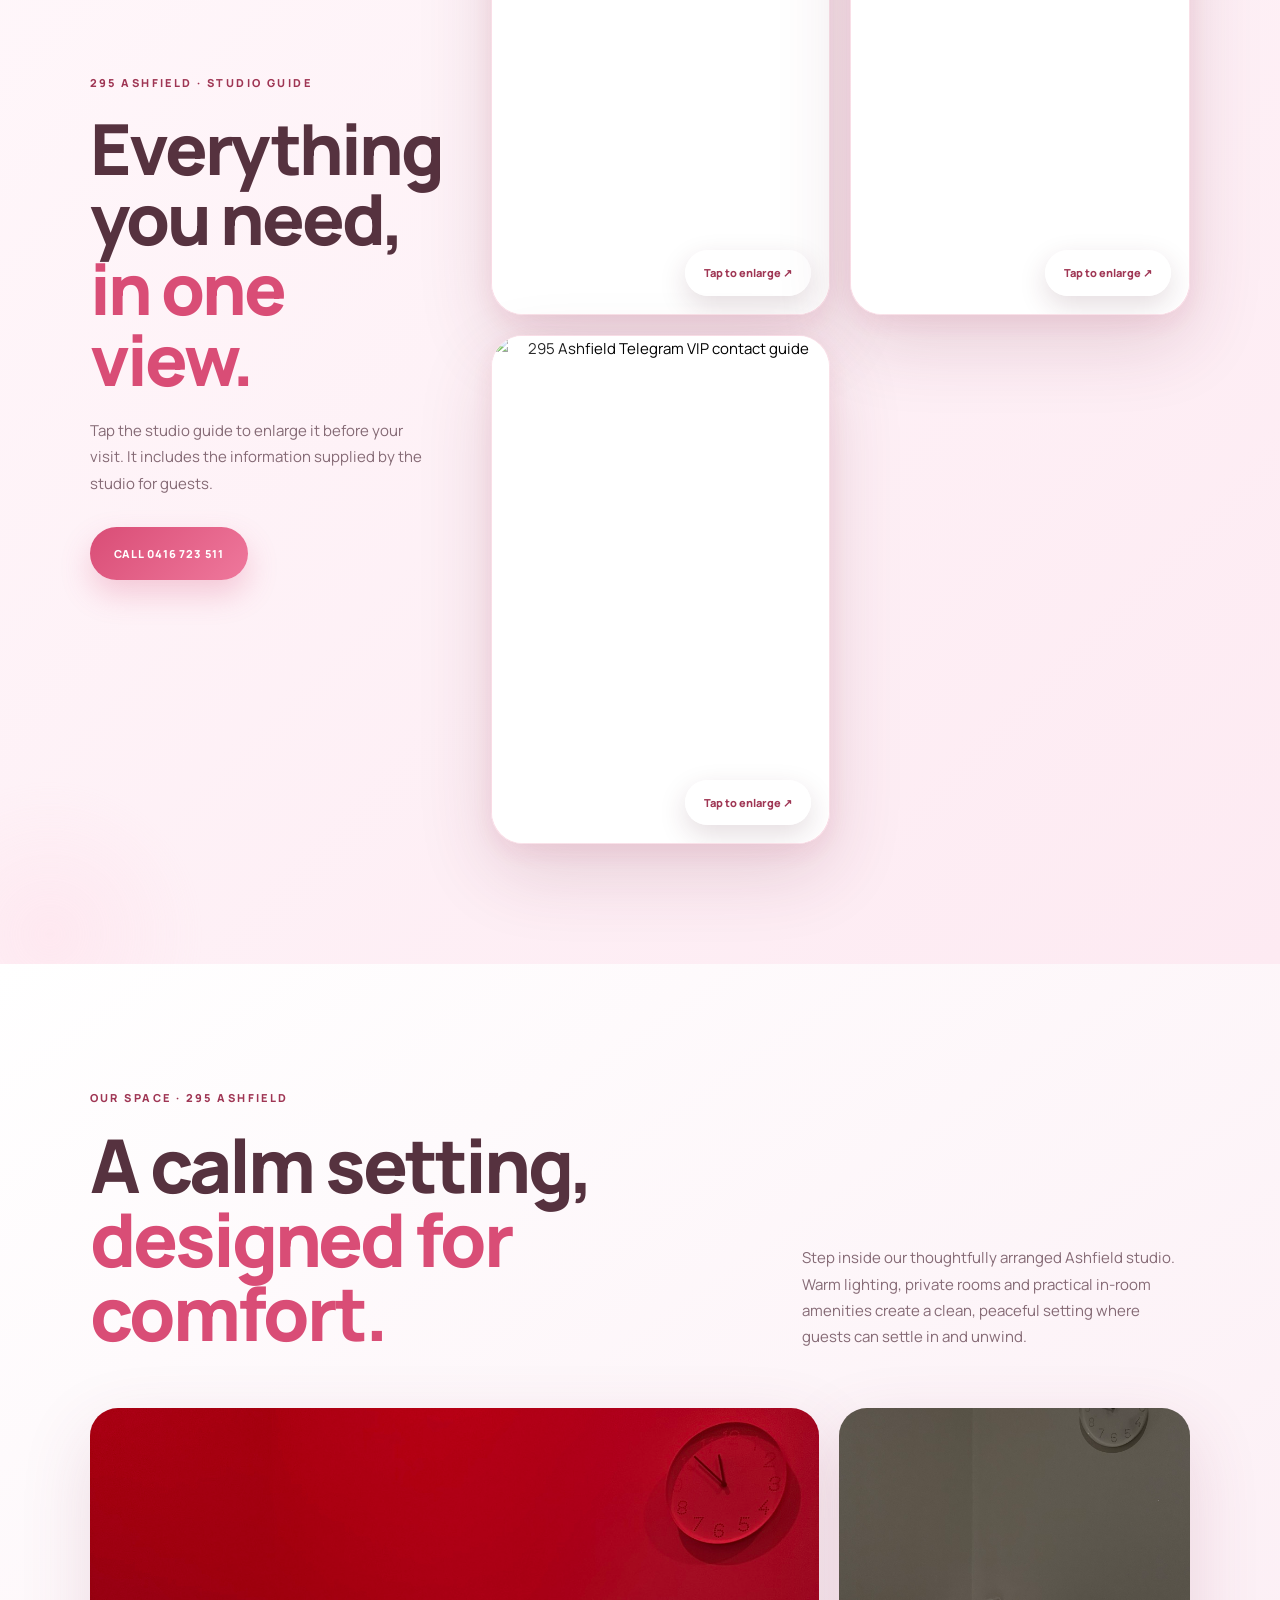
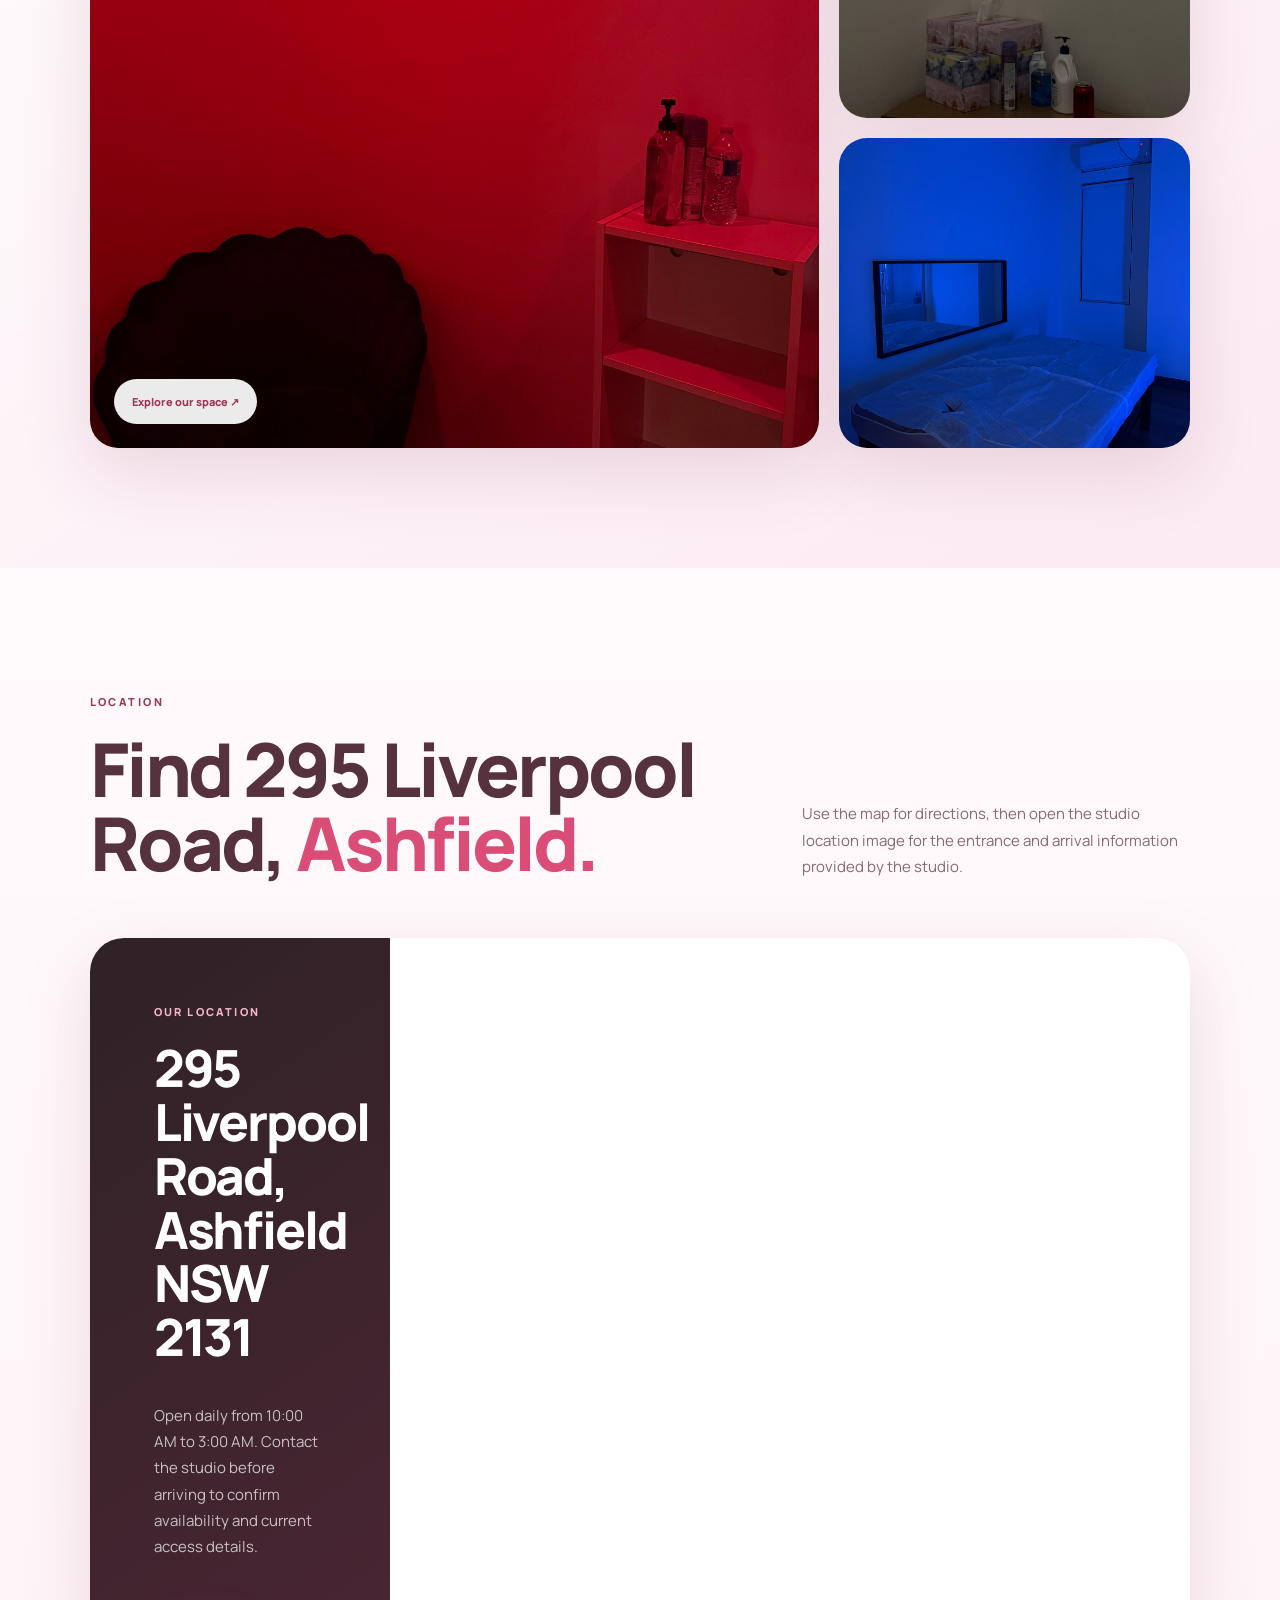
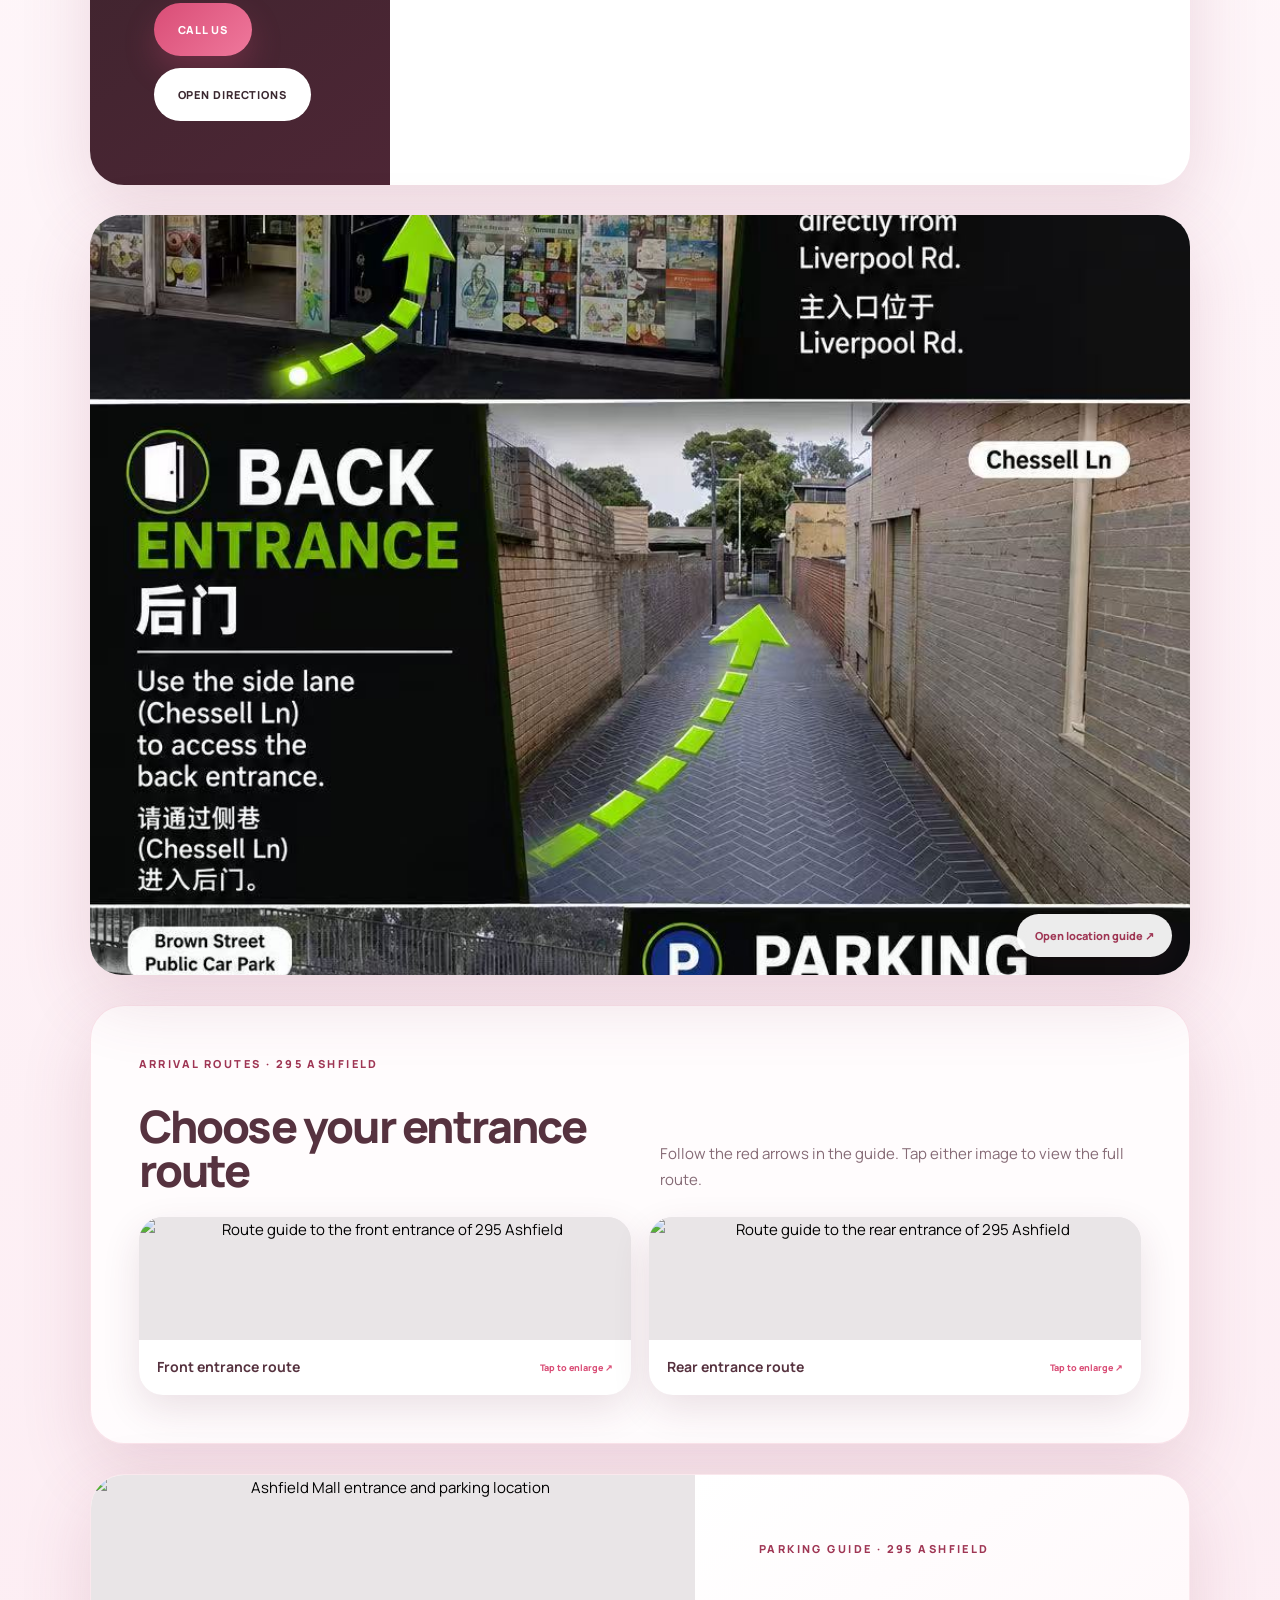
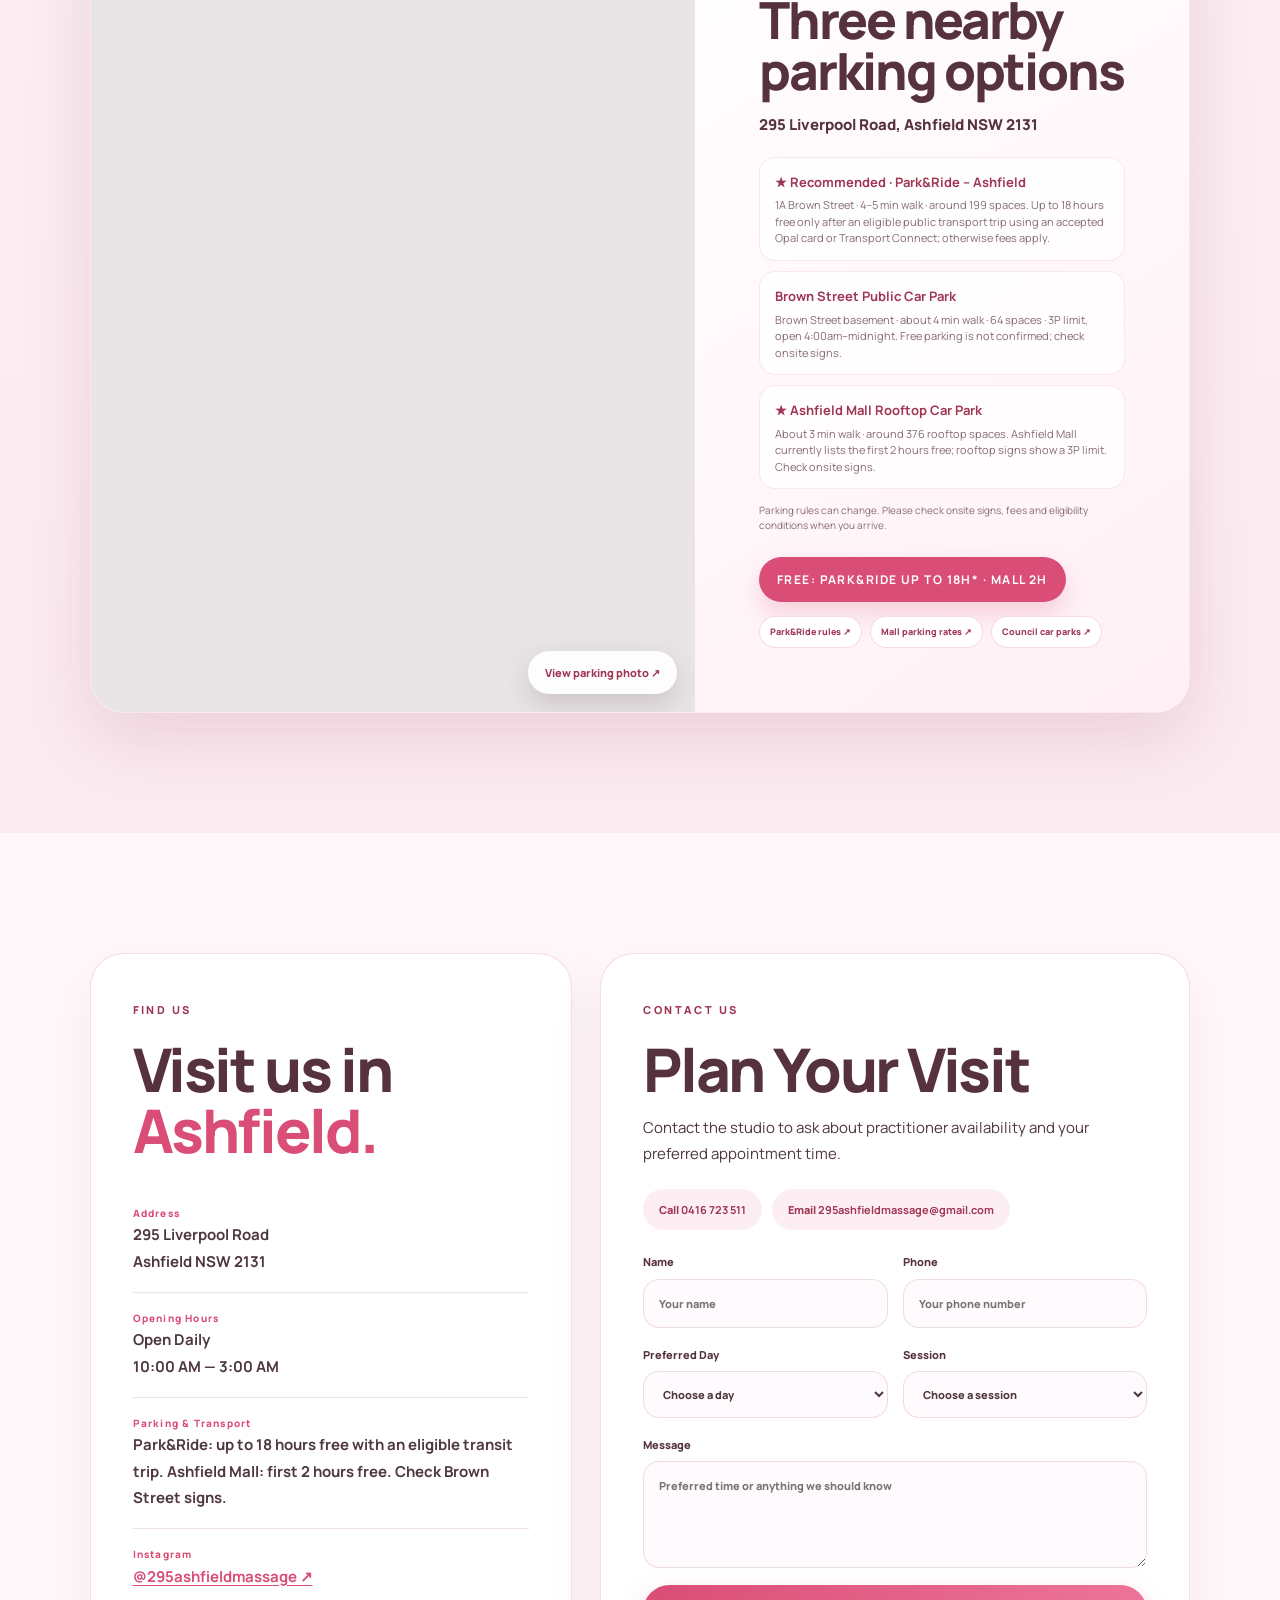
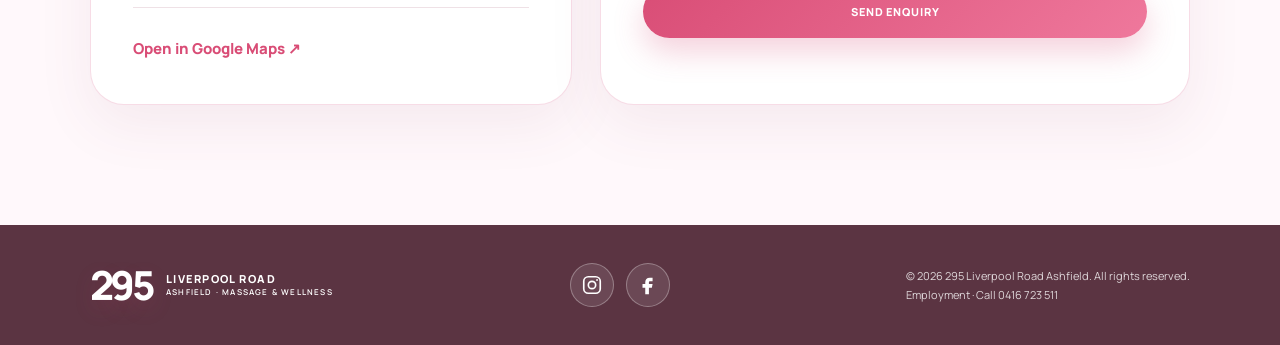
==== commit 0b3375b1: "Add files via upload" ====
--- a/index.html
+++ b/index.html
@@ -10,10 +10,10 @@
 
   <meta
     name="description"
-    content="239 Northumberland Street Liverpool — a calm and modern massage and wellness studio offering personalised remedial massage in a private setting."
+    content="295 Liverpool Road Ashfield — a calm and modern massage and wellness studio offering personalised remedial massage in a private setting."
   >
 
-  <title>239 Liverpool | Massage & Wellness</title>
+  <title>295 Ashfield | Massage & Wellness</title>
 
   <link rel="preconnect" href="https://fonts.googleapis.com">
 
@@ -28,7 +28,7 @@
     rel="stylesheet"
   >
 
-  <link rel="stylesheet" href="styles.css?v=20260723-fullimage"><link rel="stylesheet" href="brand-refresh.css?v=20260814-wechat-home">
+  <link rel="stylesheet" href="styles.css?v=20260723-fullimage">
 </head>
 
 <body class="home-page">
@@ -42,12 +42,12 @@
     <a
       class="brand"
       href="#top"
-      aria-label="239 Northumberland Street Liverpool home"
+      aria-label="295 Liverpool Road Ashfield home"
     >
-      <span class="brand-number">239</span>
+      <span class="brand-number">295</span>
 
       <span class="brand-copy">
-        NORTHUMBERLAND ST
+        LIVERPOOL ROAD
         <small>Relax. Restore. Renew.</small>
       </span>
     </a>
@@ -70,7 +70,8 @@
       <a href="rates.html" data-i18n="navRates">Rates</a>
       <a href="employment.html" data-i18n="navEmployment">Employment</a>
       <a href="#location" data-i18n="navLocation">Location</a>
-      <a href="tel:+61408303580" class="nav-cta" data-i18n="navCall">Call Us</a>
+      <a href="https://www.instagram.com/295ashfieldmassage?igsh=MTZ1cmJsaDdlZ3F3YQ%3D%3D&amp;utm_source=qr" target="_blank" rel="noopener noreferrer" data-i18n="navInstagram">Instagram</a>
+      <a href="tel:+61416723511" class="nav-cta" data-i18n="navCall">Call Us</a>
     </nav>
 
     <div class="language-switcher global-language-switcher" role="group" aria-label="Choose language">
@@ -95,13 +96,13 @@
       <div class="hero-content reveal">
 
         <span class="eyebrow">
-          LIVERPOOL · SYDNEY
+          ASHFIELD · SYDNEY
         </span>
 
         <h1 id="hero-title">
-          239 Northumberland Street
+          295 Liverpool Road
           <br>
-          <em>Liverpool</em>
+          <em>Ashfield</em>
         </h1>
 
         <p>
@@ -199,11 +200,11 @@
 
             <div>
               <span class="pricing-label">
-                SPA PACKAGE · 水疗套餐
+                RELAXATION MASSAGE · STANDARD PRICING
               </span>
 
               <h3>
-                Spa Package
+                Relaxation Massage
               </h3>
             </div>
 
@@ -214,7 +215,35 @@
           </div>
 
 
+          <p class="service-includes"><strong>What’s Included:</strong> Massage • Full Nude Service • Hand Release</p>
+          <p class="rate-timing">Same standard price all day &amp; night.</p>
+
+
           <div class="pricing-list">
+
+            <div class="pricing-row">
+
+              <div>
+                <strong>30 Minutes</strong>
+                <span>30 分钟</span>
+              </div>
+
+              <strong class="price">$110</strong>
+
+            </div>
+
+
+            <div class="pricing-row">
+
+              <div>
+                <strong>45 Minutes</strong>
+                <span>45 分钟</span>
+              </div>
+
+              <strong class="price">$125</strong>
+
+            </div>
+
 
             <div class="pricing-row">
 
@@ -223,7 +252,7 @@
                 <span>60 分钟</span>
               </div>
 
-              <strong class="price">$185</strong>
+              <strong class="price">$140</strong>
 
             </div>
 
@@ -235,31 +264,7 @@
                 <span>75 分钟</span>
               </div>
 
-              <strong class="price">$255</strong>
-
-            </div>
-
-
-            <div class="pricing-row">
-
-              <div>
-                <strong>90 Minutes</strong>
-                <span>90 分钟</span>
-              </div>
-
-              <strong class="price">$305</strong>
-
-            </div>
-
-
-            <div class="pricing-row">
-
-              <div>
-                <strong>120 Minutes</strong>
-                <span>120 分钟</span>
-              </div>
-
-              <strong class="price">$365</strong>
+              <strong class="price">$205</strong>
 
             </div>
 
@@ -285,11 +290,11 @@
 
             <div>
               <span class="pricing-label">
-                MASSAGE PRICING · 按摩价格
+                FULL SERVICE
               </span>
 
               <h3>
-                Day & Night Pricing
+                Full Service
               </h3>
             </div>
 
@@ -300,36 +305,55 @@
           </div>
 
 
+          <p class="service-includes"><strong>What’s Included:</strong> Shared Bath • Protected Oral Service • Protected Intercourse</p>
+
+
           <div class="pricing-list">
 
             <div class="pricing-row">
 
-              <div><strong>30 Minutes</strong><span>30 分钟</span></div>
-              <div class="time-prices"><span><small>10AM–8PM</small><strong>$110</strong></span><span><small>8PM–3AM</small><strong>$115</strong></span></div>
+              <div>
+                <strong>$160</strong>
+                <span>
+                  30Mins
+                </span>
+              </div>
 
             </div>
 
 
             <div class="pricing-row">
 
-              <div><strong>45 Minutes</strong><span>45 分钟</span></div>
-              <div class="time-prices"><span><small>10AM–8PM</small><strong>$125</strong></span><span><small>8PM–3AM</small><strong>$130</strong></span></div>
+              <div>
+                <strong>$200</strong>
+                <span>
+                  45Mins
+                </span>
+              </div>
 
             </div>
 
 
             <div class="pricing-row">
 
-              <div><strong>60 Minutes</strong><span>60 分钟</span></div>
-              <div class="time-prices"><span><small>10AM–8PM</small><strong>$140</strong></span><span><small>8PM–3AM</small><strong>$145</strong></span></div>
+              <div>
+                <strong>$260</strong>
+                <span>
+                  60Mins
+                </span>
+              </div>
 
             </div>
 
 
             <div class="pricing-row">
 
-              <div><strong>75 Minutes</strong><span>75 分钟</span></div>
-              <div class="time-prices"><span><small>10AM–8PM</small><strong>$205</strong></span><span><small>8PM–3AM</small><strong>$210</strong></span></div>
+              <div>
+                <strong>$380</strong>
+                <span>
+                  90Mins
+                </span>
+              </div>
 
             </div>
 
@@ -337,59 +361,82 @@
 
 
           <a
-            href="#weekly-roster-announcement"
+            href="rates.html"
             class="pricing-button"
           >
-            View Weekly Schedule
+            View All Services & Prices
             <span>→</span>
           </a>
 
         </div>
 
       </div>
-<div class="pricing-card reveal">
-  <div class="pricing-card-header">
-    <div>
-      <span class="pricing-label">FULL SERVICE · 全套服务</span>
-      <h3>Full Service Pricing</h3>
+
+      <div class="home-daytime-special reveal">
+  <button class="rates-special-visual" type="button"
+    data-image-open="images/double.jpg"
+    aria-label="Open special offer">
+    <img src="images/double.jpg"
+      alt="Massage special offer, 1–11 November"
+      loading="lazy">
+    <span>Tap to enlarge</span>
+  </button>
+
+  <div class="pricing-card">
+    <span class="pricing-label">
+      LIMITED-TIME SPECIAL · 1–11 NOVEMBER
+    </span>
+
+    <h3>Duo Massage Special</h3>
+
+    <p class="service-includes">
+      Relax · Recharge · Unwind
+    </p >
+
+    <div class="pricing-list">
+      <div class="pricing-row">
+        <div><strong>30 Minutes</strong></div>
+        <strong class="price">$180</strong>
+      </div>
+      <div class="pricing-row">
+        <div><strong>45 Minutes</strong></div>
+        <strong class="price">$210</strong>
+      </div>
+      <div class="pricing-row">
+        <div><strong>60 Minutes</strong></div>
+        <strong class="price">$240</strong>
+      </div>
     </div>
-  </div>
-
-  <div class="pricing-list">
-    <div class="pricing-row">
-      <div>
-        <strong>30 Minutes</strong>
-        <span>30 分钟</span>
-      </div>
-      <strong class="price">$160</strong>
-    </div>
-
-    <div class="pricing-row">
-      <div>
-        <strong>45 Minutes</strong>
-        <span>45 分钟</span>
-      </div>
-      <strong class="price">$200</strong>
-    </div>
-
-    <div class="pricing-row">
-      <div>
-        <strong>60 Minutes</strong>
-        <span>60 分钟</span>
-      </div>
-      <strong class="price">$260</strong>
-    </div>
+
+    <p class="promotion-note">
+      Offer valid from 1 to 11 November.
+      Subject to availability.
+    </p >
+
+    <a href="rates.html" class="pricing-button">
+      View Complete Pricing <span>→</span>
+    </a >
   </div>
 </div>
 
 
-
-      <div class="pricing-card reveal room-hire-card">
-        <div class="pricing-card-header"><div><span class="pricing-label" data-i18n="roomHireLabel">ROOM HIRE · 房间租用</span><h3 data-i18n="roomHireTitle">Room Hire Fee Only<small>仅收房间租用费</small></h3></div><span class="pricing-icon" aria-hidden="true">◇</span></div>
+      <div class="pricing-card reveal room-hire-card home-room-hire-card">
+        <div class="pricing-card-header">
+          <div>
+            <span class="pricing-label" data-i18n="roomHireLabel">04 · ROOM HIRE</span>
+            <h3 data-i18n="roomHireTitle">Room Hire Fee Only<small>仅收房间租用费</small></h3>
+          </div>
+          <span class="pricing-icon" aria-hidden="true">◇</span>
+        </div>
         <p class="room-hire-note" data-i18n="roomHireNote">(You bring your own girl.)<br>（请自行带女生前来）</p>
-        <div class="pricing-list"><div class="pricing-row"><div><strong data-i18n="roomHire30">30 Minutes / 30分钟</strong></div><strong class="price">$50.00</strong></div><div class="pricing-row"><div><strong data-i18n="roomHire45">45 Minutes / 45分钟</strong></div><strong class="price">$65.00</strong></div><div class="pricing-row"><div><strong data-i18n="roomHire60">60 Minutes / 60分钟</strong></div><strong class="price">$80.00</strong></div></div>
-        <a href="#contact" class="pricing-button"><span data-i18n="bookNow">Book an Appointment</span><span>→</span></a>
-      </div>
+        <div class="pricing-list">
+          <div class="pricing-row"><div><strong data-i18n="roomHire30">30 Minutes / 30分钟</strong></div><strong class="price">$50.00</strong></div>
+          <div class="pricing-row"><div><strong data-i18n="roomHire45">45 Minutes / 45分钟</strong></div><strong class="price">$65.00</strong></div>
+          <div class="pricing-row"><div><strong data-i18n="roomHire60">60 Minutes / 60分钟</strong></div><strong class="price">$80.00</strong></div>
+        </div>
+        <a href="rates.html" class="pricing-button"><span data-i18n="bookNow">Call to Book</span><span>→</span></a>
+      </div>
+
 
       <p class="service-note reveal">
         Services are wellness-focused and do not replace medical
@@ -407,22 +454,22 @@
 
     <section class="section feature-photo-section" id="studio-photo">
       <div class="feature-photo-copy reveal">
-        <span class="eyebrow">239 LIVERPOOL · STUDIO GUIDE</span>
+        <span class="eyebrow">295 ASHFIELD · STUDIO GUIDE</span>
         <h2>Everything you need, <em>in one view.</em></h2>
         <p>Tap the studio guide to enlarge it before your visit. It includes the information supplied by the studio for guests.</p>
-        <a class="button button-primary" href="tel:+61408303580">Call <bdi class="phone-number" dir="ltr">0408 303 580</bdi></a>
+        <a class="button button-primary" href="tel:+61416723511">Call 0416 723 511</a>
       </div>
       <div class="feature-photo-gallery reveal">
-        <button class="feature-photo-card" type="button" data-image-open="images/239-brand-poster.png" aria-label="Open the 239 Liverpool studio guide">
-          <img src="images/239-brand-poster.png" alt="239 Liverpool WeChat and studio information guide" loading="lazy">
+        <button class="feature-photo-card" type="button" data-image-open="images/295.jpg" aria-label="Open the 295 Ashfield studio guide">
+          <img src="images/295.jpg" alt="295 Ashfield WeChat and studio information guide" loading="lazy">
           <span>Tap to enlarge ↗</span>
         </button>
-        <button class="feature-photo-card" type="button" data-image-open="images/telegram-contact-poster.png" aria-label="Open the 239 Liverpool location guide">
-          <img src="images/telegram-contact-poster.png" alt="239 Liverpool location guide" loading="lazy">
+        <button class="feature-photo-card" type="button" data-image-open="images/telegram-vip.jpg" aria-label="Open the 295 Ashfield Telegram VIP guide">
+          <img src="images/telegram-vip.jpg" alt="295 Ashfield Telegram VIP contact guide" loading="lazy">
           <span>Tap to enlarge ↗</span>
         </button>
-        <button class="feature-photo-card" type="button" data-image-open="images/wechat-liverpool239-poster.jpg" aria-label="Owechat-liverpool239-poster.jpg">
-          <img src="images/wechat-liverpool239-poster.jpg" alt="wechat-liverpool239-poster.jpg" loading="lazy">
+        <button class="feature-photo-card" type="button" data-image-open="images/295 whatsapp.jpg" aria-label="Open the 295 Ashfield Telegram VIP guide">
+          <img src="images/295 whatsapp.jpg" alt="295 Ashfield Telegram VIP contact guide" loading="lazy">
           <span>Tap to enlarge ↗</span>
         </button>
       </div>
@@ -514,15 +561,15 @@
     <section class="section space-preview-section" id="our-space">
       <div class="section-heading reveal">
         <div>
-          <span class="eyebrow" data-i18n="spaceEyebrow">OUR SPACE · 239 LIVERPOOL</span>
+          <span class="eyebrow" data-i18n="spaceEyebrow">OUR SPACE · 295 ASHFIELD</span>
           <h2 data-i18n="spaceTitle">A calm setting, <em>designed for comfort.</em></h2>
         </div>
-        <p data-i18n="spaceIntro">Step inside our thoughtfully arranged Liverpool studio. Warm lighting, private rooms and practical in-room amenities create a clean, peaceful setting where guests can settle in and unwind.</p>
+        <p data-i18n="spaceIntro">Step inside our thoughtfully arranged Ashfield studio. Warm lighting, private rooms and practical in-room amenities create a clean, peaceful setting where guests can settle in and unwind.</p>
       </div>
       <div class="space-preview-grid reveal">
-        <a class="space-preview-main" href="environment.html"><img src="images/environment239/purple-spa-room.jpg" alt="239 Liverpool spa room" loading="lazy"><span data-i18n="exploreSpace">Explore our space ↗</span></a>
-        <a href="environment.html"><img src="images/environment239/private-room.jpg" alt="239 Liverpool private room" loading="lazy"></a>
-        <a href="environment.html"><img src="images/environment239/reception.jpg" alt="239 Liverpool reception" loading="lazy"></a>
+        <a class="space-preview-main" href="environment.html"><img src="images/environment/img_0013.jpg" alt="Inside the 295 Ashfield studio" loading="lazy"><span data-i18n="exploreSpace">Explore our space ↗</span></a>
+        <a href="environment.html"><img src="images/environment/img_0007.jpg" alt="Comfortable studio interior" loading="lazy"></a>
+        <a href="environment.html"><img src="images/environment/img_0017.jpg" alt="Private studio room" loading="lazy"></a>
       </div>
     </section>
 
@@ -533,64 +580,84 @@
     <section class="section location-section" id="location">
       <div class="section-heading reveal">
         <div>
-          <span class="eyebrow" data-i18n="locationEyebrow">LOCATION · ARRIVAL GUIDE</span>
-          <h2 data-i18n="locationTitle">Find 239 Northumberland Street, <em>Liverpool.</em></h2>
-        </div>
-        <p data-i18n="locationIntro">Use the map and photo guide for directions, parking and entrance information.</p>
+          <span class="eyebrow">LOCATION · 到店位置</span>
+          <h2>Find 295 Liverpool Road, <em>Ashfield.</em></h2>
+        </div>
+        <p>Use the map for directions, then open the studio location image for the entrance and arrival information provided by the studio.</p>
       </div>
 
       <div class="location-layout reveal">
         <div class="location-info-panel">
-          <span data-i18n="ourLocation">OUR LOCATION</span>
-          <h3>239 Northumberland Street,<br>Liverpool NSW 2170</h3>
-          <p data-i18n="locationHoursText">Open daily from 10:00 AM to 3:00 AM. Contact the studio before arriving to confirm availability and current access details.</p>
+          <span>OUR LOCATION</span>
+          <h3>295 Liverpool Road,<br>Ashfield NSW 2131</h3>
+          <p>Open daily from 10:00 AM to 3:00 AM. Contact the studio before arriving to confirm availability and current access details.</p>
           <div class="location-actions">
-            <a class="button button-primary" href="tel:+61408303580" data-i18n="callUs">Call Us</a>
-            <a class="button button-light" href="https://www.google.com/maps/search/?api=1&query=239+Northumberland+St+Liverpool+NSW+2170" target="_blank" rel="noopener noreferrer" data-i18n="openDirections">Open Directions</a>
-          </div>
-        </div>
-
-        <iframe class="location-map" title="Google map showing 239 Northumberland Street Liverpool NSW 2170" loading="lazy" referrerpolicy="no-referrer-when-downgrade" src="https://www.google.com/maps?q=239%20Northumberland%20St%20Liverpool%20NSW%202170&output=embed"></iframe>
+            <a class="button button-primary" href="tel:+61416723511">Call Us</a>
+            <a class="button button-light" href="https://www.google.com/maps/search/?api=1&query=295+Liverpool+Road+Ashfield+NSW+2131" target="_blank" rel="noopener noreferrer">Open Directions</a>
+          </div>
+        </div>
+
+        <iframe class="location-map" title="Google map showing 295 Liverpool Road Ashfield NSW 2131" loading="lazy" referrerpolicy="no-referrer-when-downgrade" src="https://www.google.com/maps?q=295%20Liverpool%20Road%20Ashfield%20NSW%202131&output=embed"></iframe>
       </div>
 
       <button class="location-guide reveal" type="button" data-image-open="images/location.jpg" aria-label="Open location guide image">
         <picture>
           <source media="(max-width:700px)" srcset="images/locationmobile.jpg">
-          <img src="images/location.jpg" alt="239 Liverpool location and arrival guide" loading="lazy">
+          <img src="images/location.jpg" alt="295 Ashfield location and arrival guide" loading="lazy">
         </picture>
-        <span data-i18n="openLocationGuide">Open location guide ↗</span>
+        <span>Open location guide ↗</span>
       </button>
 
-      <div class="route-visual-grid reveal">
-        <figure class="route-visual-card">
-          <button type="button" data-image-open="images/locationstep.jpg" aria-label="Open front entrance route image"><img src="images/locationstep.jpg" alt="Street-by-street route to 239 Northumberland Street Liverpool" loading="lazy"></button>
-          <figcaption><strong data-i18n="routePhotoTitle">Front Entrance Route</strong><span data-i18n="routePhotoText">Follow the arrows to reach the front entrance on Northumberland Street.</span></figcaption>
-        </figure>
-        <figure class="route-visual-card">
-          <button type="button" data-image-open="images/carparking.jpg" aria-label="Open front entrance parking image"><img src="images/carparking.jpg" alt="Parking near the front entrance of 239 Northumberland Street Liverpool" loading="lazy"></button>
-          <figcaption><strong data-i18n="parkingPhotoTitle">Front Entrance Parking</strong><span data-i18n="parkingPhotoText">Parking is available near the front entrance. Parking is also available at the shop’s back entrance.</span></figcaption>
-        </figure>
-      </div>
-
-      <section class="parking-directions reveal" aria-labelledby="parking-guide-title">
-        <div class="parking-guide-english">
-          <span class="eyebrow" data-i18n="parkingEyebrowNew">ARRIVAL &amp; PARKING</span>
-          <h3 id="parking-guide-title" data-i18n="parkingGuideTitle">🚗 Parking Guide</h3>
-          <p class="parking-address"><strong data-i18n="addressLabelNew">📍 Address:</strong> 239 Northumberland St, Liverpool NSW 2170</p>
-          <h4 data-i18n="parkingOptionsTitle">Recommended Parking Options</h4>
-          <ol>
-            <li><strong data-i18n="parkingOneTitle">Northumberland Street Parking</strong><span data-i18n="parkingOneText">Located close to the studio, approximately a 1–2 minute walk. Suitable for short stays.</span></li>
-            <li><strong data-i18n="parkingTwoTitle">Bathurst Street Carpark</strong><span data-i18n="parkingTwoText">113 Northumberland Street. Approximately a 3-minute walk with more parking spaces available.</span></li>
-            <li><strong data-i18n="parkingThreeTitle">Westfield Liverpool Bathurst Street Car Park</strong><span data-i18n="parkingThreeText">Plenty of parking, approximately a 5-minute walk. Recommended on weekends or during peak periods.</span></li>
-          </ol>
-          <div class="back-entrance-note">
-            <h4 data-i18n="backEntranceTitle">🚪 Back Entrance &amp; Parking Available</h4>
-            <p data-i18n="backEntranceText">For a convenient and discreet arrival, enter via <strong>Huckstepp Serviceway</strong>. When you see <strong>MITRE 10</strong>, turn left into Huckstepp Serviceway. The shop’s back entrance also has parking available.</p>
-          </div>
-          <a class="parking-booking" href="tel:+61408303580"><span data-i18n="bookingLabel">📞 Booking:</span> <bdi class="phone-number" dir="ltr">0408 303 580</bdi></a>
+      <section class="route-guides reveal" aria-labelledby="route-guide-title">
+        <div class="route-guide-heading">
+          <span class="eyebrow" data-i18n="routeEyebrow">ARRIVAL ROUTES · 295 ASHFIELD</span>
+          <h3 id="route-guide-title" data-i18n="routeTitle">Choose your entrance route</h3>
+          <p data-i18n="routeIntro">Follow the red arrows in the guide. Tap either image to view the full route.</p>
+        </div>
+        <div class="route-guide-grid">
+          <button class="route-guide-card" type="button" data-image-open="images/route-front-door.jpg" aria-label="Open front entrance route guide">
+            <img src="images/route-front-door.jpg" alt="Route guide to the front entrance of 295 Ashfield" loading="lazy">
+            <span><strong data-i18n="frontRouteTitle">Front entrance route</strong><small data-i18n="routeOpen">Tap to enlarge ↗</small></span>
+          </button>
+          <button class="route-guide-card" type="button" data-image-open="images/route-back-door.jpg" aria-label="Open rear entrance route guide">
+            <img src="images/route-back-door.jpg" alt="Route guide to the rear entrance of 295 Ashfield" loading="lazy">
+            <span><strong data-i18n="backRouteTitle">Rear entrance route</strong><small data-i18n="routeOpen">Tap to enlarge ↗</small></span>
+          </button>
         </div>
       </section>
 
+      <div class="parking-card reveal">
+        <button class="parking-photo" type="button" data-image-open="images/ashfield-mall-parking.png" aria-label="Open Ashfield Mall parking image">
+          <img src="images/ashfield-mall-parking.png" alt="Ashfield Mall entrance and parking location" loading="lazy">
+          <span data-i18n="parkingOpen">View parking photo ↗</span>
+        </button>
+        <div class="parking-copy">
+          <span class="eyebrow" data-i18n="parkingEyebrow">PARKING GUIDE · 295 ASHFIELD</span>
+          <h3 data-i18n="parkingTitle">Three nearby parking options</h3>
+          <p class="parking-address">295 Liverpool Road, Ashfield NSW 2131</p>
+          <div class="parking-options">
+            <article>
+              <strong data-i18n="parkingOption1Title">★ Recommended · Park&amp;Ride – Ashfield</strong>
+              <p data-i18n="parkingOption1Text">1A Brown Street · 4–5 min walk · around 199 spaces. Up to 18 hours free only after an eligible public transport trip using an accepted Opal card or Transport Connect; otherwise fees apply.</p>
+            </article>
+            <article>
+              <strong data-i18n="parkingOption2Title">Brown Street Public Car Park</strong>
+              <p data-i18n="parkingOption2Text">Brown Street basement · about 4 min walk · 64 spaces · 3P limit, open 4:00am–midnight. Free parking is not confirmed; check onsite signs.</p>
+            </article>
+            <article>
+              <strong data-i18n="parkingOption3Title">★ Ashfield Mall Rooftop Car Park</strong>
+              <p data-i18n="parkingOption3Text">About 3 min walk · around 376 rooftop spaces. Ashfield Mall currently lists the first 2 hours free; rooftop signs show a 3P limit. Check onsite signs.</p>
+            </article>
+          </div>
+          <p class="parking-note" data-i18n="parkingDetails">Parking rules can change. Please check onsite signs, fees and eligibility conditions when you arrive.</p>
+          <strong data-i18n="parkingBadge">FREE: PARK&amp;RIDE UP TO 18H* · MALL 2H</strong>
+          <div class="parking-source-links">
+            <a href="https://transportnsw.info/transport-connect/parkride" target="_blank" rel="noopener noreferrer" data-i18n="parkingRulesLink">Park&amp;Ride rules ↗</a>
+            <a href="https://www.ashfieldmall.com.au/centre-information/" target="_blank" rel="noopener noreferrer" data-i18n="parkingMallLink">Mall parking rates ↗</a>
+            <a href="https://www.innerwest.nsw.gov.au/parking-and-rangers/council-car-parks" target="_blank" rel="noopener noreferrer" data-i18n="parkingCouncilLink">Council car parks ↗</a>
+          </div>
+        </div>
+      </div>
     </section>
 
     <!-- =========================================
@@ -610,7 +677,7 @@
         <h2>
           Visit us in
           <br>
-          <em>Liverpool.</em>
+          <em>Ashfield.</em>
         </h2>
 
 
@@ -620,9 +687,9 @@
             <span>Address</span>
 
             <strong>
-              239 Northumberland Street
+              295 Liverpool Road
               <br>
-              Liverpool NSW 2170
+              Ashfield NSW 2131
             </strong>
           </div>
 
@@ -641,7 +708,12 @@
           <div>
             <span>Parking & Transport</span>
 
-            <strong data-i18n="parkingSummary">Liverpool Mall parking is available with up to 2 hours free.</strong>
+            <strong data-i18n="parkingSummary">Park&amp;Ride: up to 18 hours free with an eligible transit trip. Ashfield Mall: first 2 hours free. Check Brown Street signs.</strong>
+          </div>
+
+          <div>
+            <span data-i18n="instagramLabel">Instagram</span>
+            <strong><a class="instagram-link" href="https://www.instagram.com/295ashfieldmassage?igsh=MTZ1cmJsaDdlZ3F3YQ%3D%3D&amp;utm_source=qr" target="_blank" rel="noopener noreferrer">@295ashfieldmassage ↗</a></strong>
           </div>
 
         </div>
@@ -649,7 +721,7 @@
 
         <a
           class="text-link"
-          href="https://www.google.com/maps/search/?api=1&query=239+Northumberland+St+Liverpool+NSW+2170"
+          href="https://www.google.com/maps/search/?api=1&query=295+Liverpool+Road+Ashfield+NSW+2131"
           target="_blank"
           rel="noopener noreferrer"
         >
@@ -679,15 +751,15 @@
 
         <div class="quick-contact">
 
-          <a href="tel:+61408303580">
+          <a href="tel:+61416723511">
             <span>Call</span>
-            <strong><bdi class="phone-number" dir="ltr">0408 303 580</bdi></strong>
+            <strong>0416 723 511</strong>
           </a>
 
 
-          <a href="mailto:239liverpoolmassage@gmail.com">
+          <a href="mailto:295ashfieldmassage@gmail.com">
             <span>Email</span>
-            <strong>239liverpoolmassage@gmail.com</strong>
+            <strong>295ashfieldmassage@gmail.com</strong>
           </a>
 
         </div>
@@ -777,20 +849,52 @@
                   Choose a session
                 </option>
 
-                <option value="Remedial Massage — 30 Minutes">
-                  Remedial Massage — 30 Minutes
-                </option>
-
-                <option value="Remedial Massage — 45 Minutes">
-                  Remedial Massage — 45 Minutes
-                </option>
-
-                <option value="Remedial Massage — 60 Minutes">
-                  Remedial Massage — 60 Minutes
-                </option>
-
-                <option value="Remedial Massage — 90 Minutes">
-                  Remedial Massage — 90 Minutes
+                <option value="Relaxation Massage — 30 Minutes">
+                  Relaxation Massage — 30 Minutes
+                </option>
+
+                <option value="Relaxation Massage — 45 Minutes">
+                  Relaxation Massage — 45 Minutes
+                </option>
+
+                <option value="Relaxation Massage — 60 Minutes">
+                  Relaxation Massage — 60 Minutes
+                </option>
+
+                <option value="Relaxation Massage — 75 Minutes">
+                  Relaxation Massage — 75 Minutes
+                </option>
+
+                <option value="Full Service — 30 Minutes">
+                  Full Service — 30 Minutes
+                </option>
+
+                <option value="Full Service — 45 Minutes">
+                  Full Service — 45 Minutes
+                </option>
+
+                <option value="Full Service — 60 Minutes">
+                  Full Service — 60 Minutes
+                </option>
+
+                <option value="Full Service — 90 Minutes">
+                  Full Service — 90 Minutes
+                </option>
+
+                <option value="Daytime Special — 20 Minutes">
+                  Daytime Special — 20 Minutes
+                </option>
+
+                <option value="Daytime Special — 30 Minutes">
+                  Daytime Special — 30 Minutes
+                </option>
+
+                <option value="Daytime Special — 45 Minutes">
+                  Daytime Special — 45 Minutes
+                </option>
+
+                <option value="Daytime Special — 60 Minutes">
+                  Daytime Special — 60 Minutes
                 </option>
 
               </select>
@@ -845,19 +949,19 @@
       aria-label="Return to the top of the page"
     >
       <span class="brand-number">
-        239
+        295
       </span>
 
       <span class="brand-copy">
-        NORTHUMBERLAND ST
-        <small>LIVERPOOL · MASSAGE & WELLNESS</small>
+        LIVERPOOL ROAD
+        <small>ASHFIELD · MASSAGE & WELLNESS</small>
       </span>
     </a>
 
 
     <p>
-      © <span id="year"></span> 239 Northumberland Street Liverpool. All rights reserved.<br>
-      <a href="employment.html">Employment</a> · <a href="tel:+61408303580">Call <bdi class="phone-number" dir="ltr">0408 303 580</bdi></a>
+      © <span id="year"></span> 295 Liverpool Road Ashfield. All rights reserved.<br>
+      <a href="employment.html">Employment</a> · <a href="tel:+61416723511">Call 0416 723 511</a>
     </p>
 
   </footer>
@@ -869,7 +973,7 @@
 
   <div class="mobile-actions">
 
-    <a href="tel:+61408303580">
+    <a href="tel:+61416723511">
       Call
     </a>
 
@@ -880,6 +984,8 @@
     <a href="#contact">
       Contact
     </a>
+
+    <a href="https://www.instagram.com/295ashfieldmassage?igsh=MTZ1cmJsaDdlZ3F3YQ%3D%3D&amp;utm_source=qr" target="_blank" rel="noopener noreferrer" data-i18n="navInstagram">Instagram</a>
 
   </div>
 
@@ -891,10 +997,10 @@
     class="floating-photo-button"
     id="floating-photo-button"
     type="button"
-    aria-label="Open 239 Liverpool Telegram, WhatsApp and WeChat contacts"
+    aria-label="Open 295 Ashfield photo"
   >
-    <img src="images/telegram-contact-poster.png" alt="239 Liverpool Telegram" loading="lazy">
-    <span>TELEGRAM · WHATSAPP · WECHAT</span>
+    <img src="images/295.jpg" alt="295 Ashfield" loading="lazy">
+    <span>VIEW PHOTO</span>
   </button>
 
   <div
@@ -903,7 +1009,7 @@
     role="dialog"
     aria-modal="true"
     aria-hidden="true"
-    aria-label="239 Liverpool Telegram, WhatsApp and WeChat contacts"
+    aria-label="295 Ashfield photo preview"
   >
     <button
       class="floating-photo-close"
@@ -914,19 +1020,8 @@
       ×
     </button>
 
-    <div class="floating-photo-panel contact-qr-panel">
-      <a class="contact-qr-card" href="images/telegram-contact-poster.png" target="_blank" rel="noopener">
-        <span>Telegram</span>
-        <img src="images/telegram-contact-poster.png" alt="239 Liverpool Telegram QR code">
-      </a>
-      <a class="contact-qr-card" href="images/239-brand-poster.png" target="_blank" rel="noopener">
-        <span>WhatsApp</span>
-        <img src="images/239-brand-poster.png" alt="239 Liverpool WhatsApp QR code">
-      </a>
-      <a class="contact-qr-card" href="images/wechat-liverpool239-poster.jpg" target="_blank" rel="noopener">
-        <span>WeChat · Liverpool239</span>
-        <img src="images/wechat-liverpool239-poster.jpg" alt="239 Liverpool WeChat Liverpool239 QR code">
-      </a>
+    <div class="floating-photo-panel">
+      <img src="images/295.jpg" alt="295 Ashfield full-size preview">
     </div>
   </div>
 
@@ -936,12 +1031,12 @@
     <img src="" alt="Expanded preview">
   </div>
 
-  <script src="roster-config.js?v=20260806-featuredprofile"></script>
-  <script src="original-roster-data.js?v=20260806-weekly1016"></script>
-  <script src="239-hover-data.js?v=20260806"></script>
+  <script src="roster-config.js?v=20260806"></script>
+  <script src="original-roster-data.js?v=20260806"></script>
   <script src="script.js"></script>
-  <script src="weekly-roster.js?v=20260806-auto-weekday"></script>
-  <script src="site-language.js?v=20260806-alllanguages"></script>
-
-<script src="age-gate.js?v=20260806"></script></body>
+  <script src="weekly-roster.js?v=20260806"></script>
+  <script src="site-language.js?v=20260731"></script>
+
+  <script src="age-gate.js?v=20260807"></script>
+</body>
 </html>
